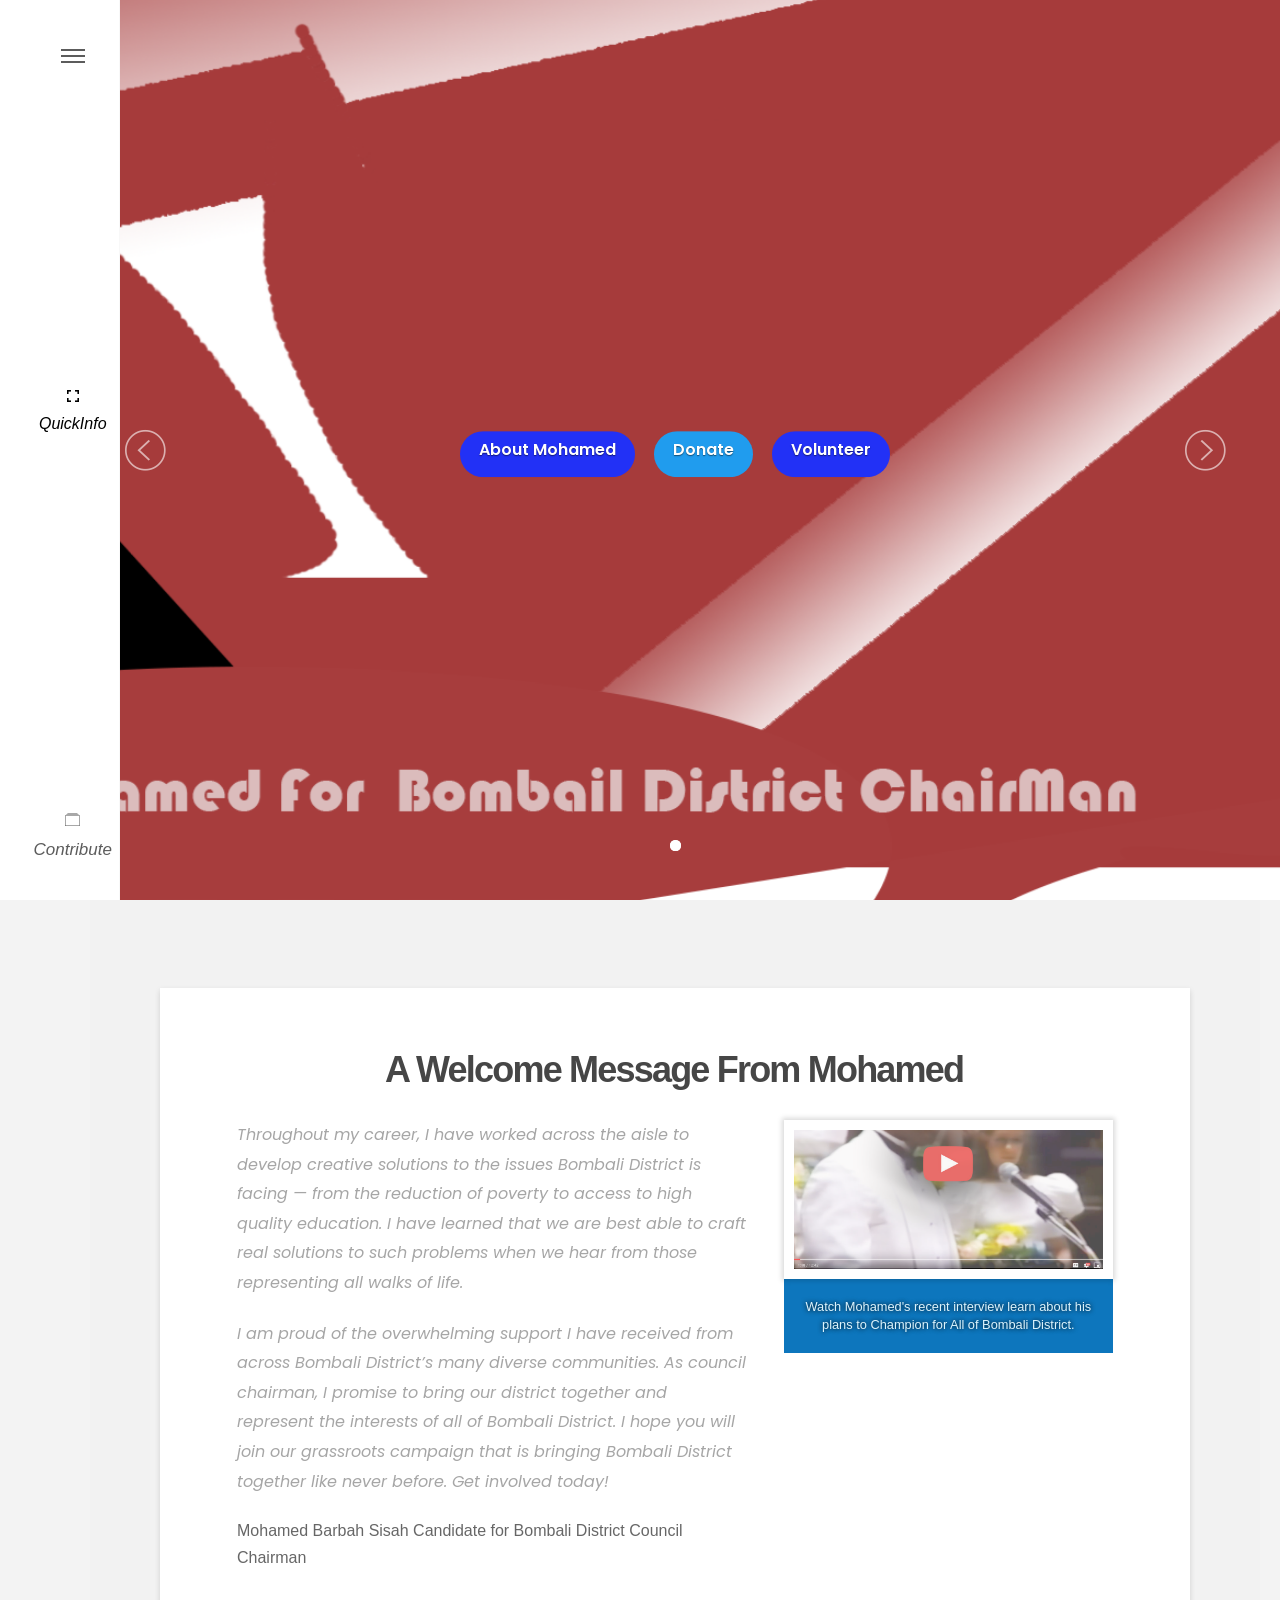
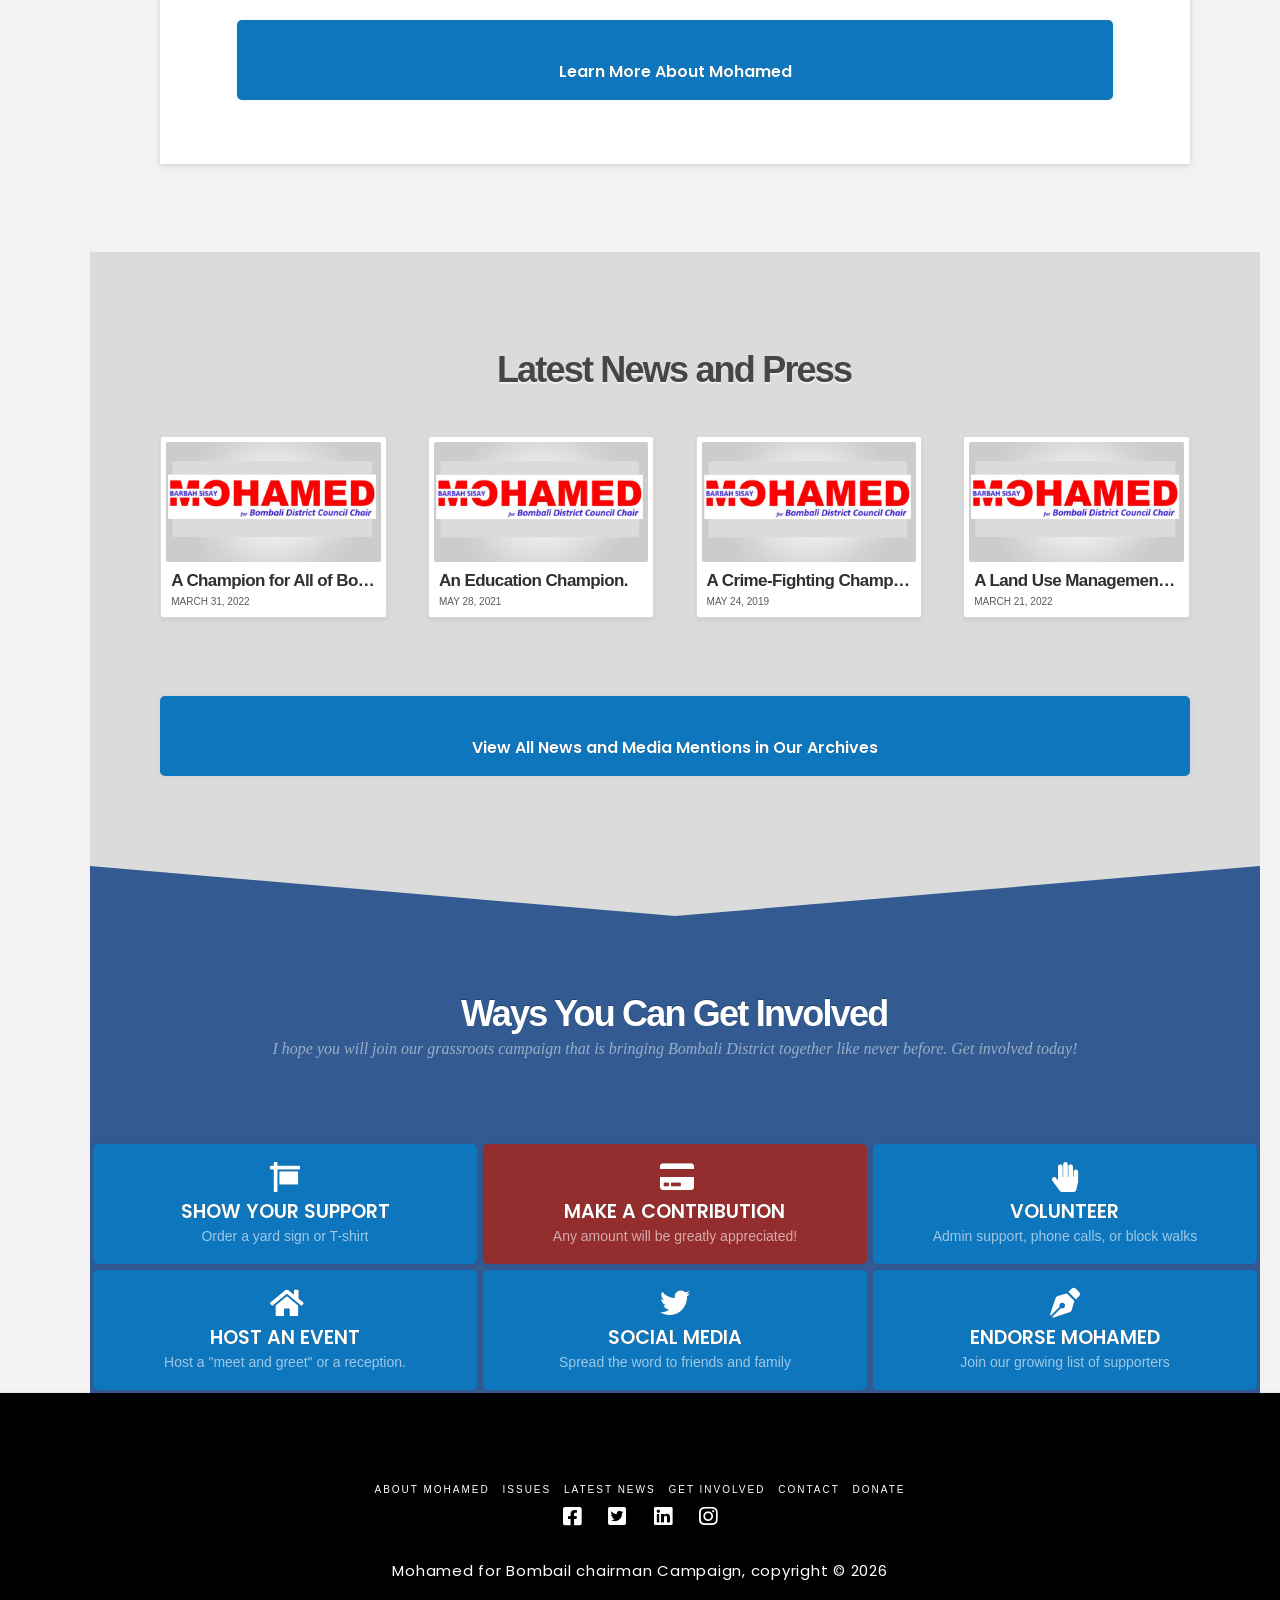
==== index.html @ 6a146747 "first commit" ====
<!DOCTYPE html>
<html lang="en" class="no-js no-svg">
  <head>
    <meta charset="UTF-8">
    <meta http-equiv="X-UA-Compatible" content="IE=edge">
    <meta name="viewport" content="width=device-width, initial-scale=1">
    <meta name="author" content="Jozoor">
    <meta name="description" content="Joo - Niche Multi-Purpose HTML Template">
    <meta name="keywords" content="creative, niche, responsive, html5, css3, multipurpose, all in one, html, template">
    <title>Mohamed | forChairMan</title>
    <link rel="stylesheet" href="./assets/css/vendor.min.css?v=1557270773204">
    <link rel="stylesheet" href="./assets/css/styles.min.css?v=1557270773204">
    <link rel="stylesheet" href="./assets/css/custom.css?v=1557270773204">
    <link href="https://fonts.googleapis.com/css?family=Poppins:300,400,500,600&v=1557270591948" rel="stylesheet">
    <link rel='stylesheet' id='x-stack-css'  href='pro/framework/dist/css/site/stacks/integrity-light58e0.css?ver=5.1.4' type='text/css' media='all' />
    <!-- cdn icon fonts
			<link rel="stylesheet" href="https://use.fontawesome.com/releases/v5.0.9/css/all.css?v=1557270591948" crossorigin="anonymous">
			<link rel="stylesheet" href="https://cdnjs.cloudflare.com/ajax/libs/simple-line-icons/2.4.1/css/simple-line-icons.css?v=1557270591948">
			<link href="http://code.ionicframework.com/ionicons/2.0.1/css/ionicons.min.css?v=1557270591948" rel="stylesheet">
		-->
    <link rel="apple-touch-icon" sizes="57x57" href="./assets/images/favicons/apple-touch-icon-57x57.png">
    <link rel="apple-touch-icon" sizes="60x60" href="./assets/images/favicons/apple-touch-icon-60x60.png">
    <link rel="apple-touch-icon" sizes="72x72" href="./assets/images/favicons/apple-touch-icon-72x72.png">
    <link rel="apple-touch-icon" sizes="76x76" href="./assets/images/favicons/apple-touch-icon-76x76.png">
    <link rel="apple-touch-icon" sizes="114x114" href="./assets/images/favicons/apple-touch-icon-114x114.png">
    <link rel="apple-touch-icon" sizes="120x120" href="./assets/images/favicons/apple-touch-icon-120x120.png">
    <link rel="apple-touch-icon" sizes="144x144" href="./assets/images/favicons/apple-touch-icon-144x144.png">
    <link rel="apple-touch-icon" sizes="152x152" href="./assets/images/favicons/apple-touch-icon-152x152.png">
    <link rel="apple-touch-icon" sizes="180x180" href="./assets/images/favicons/apple-touch-icon-180x180.png">
    <meta name="apple-mobile-web-app-capable" content="yes">
    <meta name="apple-mobile-web-app-status-bar-style" content="black-translucent">
    <meta name="apple-mobile-web-app-title" content="Joo Template">
    <link rel="icon" type="image/png" sizes="32x32" href="./assets/images/favicons/favicon-32x32.png">
    <link rel="icon" type="image/png" sizes="16x16" href="./assets/images/favicons/favicon-16x16.png">
    <link rel="shortcut icon" href="./assets/images/favicons/favicon.ico"> </head>
  <body class="active-pageloader creative header-sticky hide-on-scroll header-side-navigation side-left side-mini side-mini-logo-center footer-widgets footer-background dark-color widgets-6 submenu-show-arrow-right menu-is-capitalized submenu-is-capitalized logo-text-is-capitalized page-header-side-navigation">




<style id='cs-inline-css' type='text/css'> a,h1 a:hover,h2 a:hover,h3 a:hover,h4 a:hover,h5 a:hover,h6 a:hover,.x-breadcrumb-wrap a:hover,.widget ul li a:hover,.widget ol li a:hover,.widget.widget_text ul li a,.widget.widget_text ol li a,.widget_nav_menu .current-menu-item > a,.x-accordion-heading .x-accordion-toggle:hover,.x-comment-author a:hover,.x-comment-time:hover,.x-recent-posts a:hover .h-recent-posts{color:rgb(13,118,189);}a:hover,.widget.widget_text ul li a:hover,.widget.widget_text ol li a:hover,.x-twitter-widget ul li a:hover{color:rgb(12,96,154);}.rev_slider_wrapper,a.x-img-thumbnail:hover,.x-slider-container.below,.page-template-template-blank-3-php .x-slider-container.above,.page-template-template-blank-6-php .x-slider-container.above{border-color:rgb(13,118,189);}.entry-thumb:before,.x-pagination span.current,.woocommerce-pagination span[aria-current],.flex-direction-nav a,.flex-control-nav a:hover,.flex-control-nav a.flex-active,.mejs-time-current,.x-dropcap,.x-skill-bar .bar,.x-pricing-column.featured h2,.h-comments-title small,.x-entry-share .x-share:hover,.x-highlight,.x-recent-posts .x-recent-posts-img:after{background-color:rgb(13,118,189);}.x-nav-tabs > .active > a,.x-nav-tabs > .active > a:hover{box-shadow:inset 0 3px 0 0 rgb(13,118,189);}.x-main{width:calc(72% - 2.463055%);}.x-sidebar{width:calc(100% - 2.463055% - 72%);}.x-comment-author,.x-comment-time,.comment-form-author label,.comment-form-email label,.comment-form-url label,.comment-form-rating label,.comment-form-comment label,.widget_calendar #wp-calendar caption,.widget.widget_rss li .rsswidget{font-family:Helvetica,Arial,sans-serif;font-weight:700;}.p-landmark-sub,.p-meta,input,button,select,textarea{font-family:Helvetica,Arial,sans-serif;}.widget ul li a,.widget ol li a,.x-comment-time{color:hsl(0,0%,35%);}.widget_text ol li a,.widget_text ul li a{color:rgb(13,118,189);}.widget_text ol li a:hover,.widget_text ul li a:hover{color:rgb(12,96,154);}.comment-form-author label,.comment-form-email label,.comment-form-url label,.comment-form-rating label,.comment-form-comment label,.widget_calendar #wp-calendar th,.p-landmark-sub strong,.widget_tag_cloud .tagcloud a:hover,.widget_tag_cloud .tagcloud a:active,.entry-footer a:hover,.entry-footer a:active,.x-breadcrumbs .current,.x-comment-author,.x-comment-author a{color:hsl(0,0%,19%);}.widget_calendar #wp-calendar th{border-color:hsl(0,0%,19%);}.h-feature-headline span i{background-color:hsl(0,0%,19%);}@media (max-width:978.98px){}html{font-size:14px;}@media (min-width:480px){html{font-size:14px;}}@media (min-width:767px){html{font-size:14px;}}@media (min-width:979px){html{font-size:16px;}}@media (min-width:1200px){html{font-size:16px;}}body{font-style:normal;font-weight:400;color:hsl(0,0%,35%);background-color:#f3f3f3;}.w-b{font-weight:400 !important;}h1,h2,h3,h4,h5,h6,.h1,.h2,.h3,.h4,.h5,.h6{font-family:Helvetica,Arial,sans-serif;font-style:normal;font-weight:700;}h1,.h1{letter-spacing:-0.035em;}h2,.h2{letter-spacing:-0.035em;}h3,.h3{letter-spacing:-0.035em;}h4,.h4{letter-spacing:-0.035em;}h5,.h5{letter-spacing:-0.035em;}h6,.h6{letter-spacing:-0.035em;}.w-h{font-weight:700 !important;}.x-container.width{width:88%;}.x-container.max{max-width:1200px;}.x-bar-content.x-container.width{flex-basis:88%;}.x-main.full{float:none;display:block;width:auto;}@media (max-width:978.98px){.x-main.full,.x-main.left,.x-main.right,.x-sidebar.left,.x-sidebar.right{float:none;display:block;width:auto !important;}}.entry-header,.entry-content{font-size:1rem;}body,input,button,select,textarea{font-family:Helvetica,Arial,sans-serif;}h1,h2,h3,h4,h5,h6,.h1,.h2,.h3,.h4,.h5,.h6,h1 a,h2 a,h3 a,h4 a,h5 a,h6 a,.h1 a,.h2 a,.h3 a,.h4 a,.h5 a,.h6 a,blockquote{color:hsl(0,0%,19%);}.cfc-h-tx{color:hsl(0,0%,19%) !important;}.cfc-h-bd{border-color:hsl(0,0%,19%) !important;}.cfc-h-bg{background-color:hsl(0,0%,19%) !important;}.cfc-b-tx{color:hsl(0,0%,35%) !important;}.cfc-b-bd{border-color:hsl(0,0%,35%) !important;}.cfc-b-bg{background-color:hsl(0,0%,35%) !important;}.x-btn,.button,[type="submit"]{color:#ffffff;border-color:hsl(204,85%,42%);background-color:rgb(15,119,189);text-shadow:0 0.075em 0.075em rgba(0,0,0,0.5);border-radius:0.25em;}.x-btn:hover,.button:hover,[type="submit"]:hover{color:#ffffff;border-color:rgb(205,44,44);background-color:rgb(205,44,44);text-shadow:0 0.075em 0.075em rgba(0,0,0,0.5);}.x-btn.x-btn-real,.x-btn.x-btn-real:hover{margin-bottom:0.25em;text-shadow:0 0.075em 0.075em rgba(0,0,0,0.65);}.x-btn.x-btn-real{box-shadow:0 0.25em 0 0 #a71000,0 4px 9px rgba(0,0,0,0.75);}.x-btn.x-btn-real:hover{box-shadow:0 0.25em 0 0 #a71000,0 4px 9px rgba(0,0,0,0.75);}.x-btn.x-btn-flat,.x-btn.x-btn-flat:hover{margin-bottom:0;text-shadow:0 0.075em 0.075em rgba(0,0,0,0.65);box-shadow:none;}.x-btn.x-btn-transparent,.x-btn.x-btn-transparent:hover{margin-bottom:0;border-width:3px;text-shadow:none;text-transform:uppercase;background-color:transparent;box-shadow:none;}body .gform_wrapper .gfield_required{color:rgb(13,118,189);}body .gform_wrapper h2.gsection_title,body .gform_wrapper h3.gform_title,body .gform_wrapper .top_label .gfield_label,body .gform_wrapper .left_label .gfield_label,body .gform_wrapper .right_label .gfield_label{font-weight:700;}body .gform_wrapper h2.gsection_title{letter-spacing:-0.035emem !important;}body .gform_wrapper h3.gform_title{letter-spacing:-0.035emem !important;}body .gform_wrapper .top_label .gfield_label,body .gform_wrapper .left_label .gfield_label,body .gform_wrapper .right_label .gfield_label{color:hsl(0,0%,19%);}body .gform_wrapper .validation_message{font-weight:400;} @font-face{font-family:'FontAwesomePro';font-style:normal;font-weight:900;font-display:block;src:url('pro/cornerstone/assets/fonts/fa-solid-900.woff2') format('woff2'),url('pro/cornerstone/assets/fonts/fa-solid-900.woff') format('woff'),url('pro/cornerstone/assets/fonts/fa-solid-900.ttf') format('truetype');}[data-x-fa-pro-icon]{font-family:"FontAwesomePro" !important;}[data-x-fa-pro-icon]:before{content:attr(data-x-fa-pro-icon);}[data-x-icon],[data-x-icon-o],[data-x-icon-l],[data-x-icon-s],[data-x-icon-b],[data-x-fa-pro-icon],[class*="cs-fa-"]{display:inline-block;font-style:normal;font-weight:400;text-decoration:inherit;text-rendering:auto;-webkit-font-smoothing:antialiased;-moz-osx-font-smoothing:grayscale;}[data-x-icon].left,[data-x-icon-o].left,[data-x-icon-l].left,[data-x-icon-s].left,[data-x-icon-b].left,[data-x-fa-pro-icon].left,[class*="cs-fa-"].left{margin-right:0.5em;}[data-x-icon].right,[data-x-icon-o].right,[data-x-icon-l].right,[data-x-icon-s].right,[data-x-icon-b].right,[data-x-fa-pro-icon].right,[class*="cs-fa-"].right{margin-left:0.5em;}[data-x-icon]:before,[data-x-icon-o]:before,[data-x-icon-l]:before,[data-x-icon-s]:before,[data-x-icon-b]:before,[data-x-fa-pro-icon]:before,[class*="cs-fa-"]:before{line-height:1;}@font-face{font-family:'FontAwesome';font-style:normal;font-weight:900;font-display:block;src:url('pro/cornerstone/assets/fonts/fa-solid-900.woff2') format('woff2'),url('pro/cornerstone/assets/fonts/fa-solid-900.woff') format('woff'),url('pro/cornerstone/assets/fonts/fa-solid-900.ttf') format('truetype');}[data-x-icon],[data-x-icon-s],[data-x-icon][class*="cs-fa-"]{font-family:"FontAwesome" !important;font-weight:900;}[data-x-icon]:before,[data-x-icon][class*="cs-fa-"]:before{content:attr(data-x-icon);}[data-x-icon-s]:before{content:attr(data-x-icon-s);}@font-face{font-family:'FontAwesomeRegular';font-style:normal;font-weight:400;font-display:block;src:url('pro/cornerstone/assets/fonts/fa-regular-400.woff2') format('woff2'),url('pro/cornerstone/assets/fonts/fa-regular-400.woff') format('woff'),url('pro/cornerstone/assets/fonts/fa-regular-400.ttf') format('truetype');}@font-face{font-family:'FontAwesomePro';font-style:normal;font-weight:400;font-display:block;src:url('pro/cornerstone/assets/fonts/fa-regular-400.woff2') format('woff2'),url('pro/cornerstone/assets/fonts/fa-regular-400.woff') format('woff'),url('pro/cornerstone/assets/fonts/fa-regular-400.ttf') format('truetype');}[data-x-icon-o]{font-family:"FontAwesomeRegular" !important;}[data-x-icon-o]:before{content:attr(data-x-icon-o);}@font-face{font-family:'FontAwesomeLight';font-style:normal;font-weight:300;font-display:block;src:url('pro/cornerstone/assets/fonts/fa-light-300.woff2') format('woff2'),url('pro/cornerstone/assets/fonts/fa-light-300.woff') format('woff'),url('pro/cornerstone/assets/fonts/fa-light-300.ttf') format('truetype');}@font-face{font-family:'FontAwesomePro';font-style:normal;font-weight:300;font-display:block;src:url('pro/cornerstone/assets/fonts/fa-light-300.woff2') format('woff2'),url('pro/cornerstone/assets/fonts/fa-light-300.woff') format('woff'),url('pro/cornerstone/assets/fonts/fa-light-300.ttf') format('truetype');}[data-x-icon-l]{font-family:"FontAwesomeLight" !important;font-weight:300;}[data-x-icon-l]:before{content:attr(data-x-icon-l);}@font-face{font-family:'FontAwesomeBrands';font-style:normal;font-weight:normal;font-display:block;src:url('pro/cornerstone/assets/fonts/fa-brands-400.woff2') format('woff2'),url('pro/cornerstone/assets/fonts/fa-brands-400.woff') format('woff'),url('pro/cornerstone/assets/fonts/fa-brands-400.ttf') format('truetype');}[data-x-icon-b]{font-family:"FontAwesomeBrands" !important;}[data-x-icon-b]:before{content:attr(data-x-icon-b);} .m9-0.x-bar{width:calc(100% - (0px * 2));margin-top:0px;margin-left:0px;margin-right:0px;height:10px;font-size:16px;background-color:hsla(334,100%,50%,0);}.m9-0 .x-bar-content{justify-content:flex-start;height:10px;}.m9-0.x-bar-space{font-size:16px;height:10px;}.m9-1.x-bar{border:0;}.m9-1 .x-bar-content{align-items:center;flex-grow:0;flex-shrink:1;flex-basis:100%;}.m9-2.x-bar{z-index:9999;}.m9-2 .x-bar-content{flex-direction:row;}.m9-3.x-bar-outer-spacers:after,.m9-3.x-bar-outer-spacers:before{flex-basis:0px;width:0px!important;height:0px;}.m9-4.x-bar{height:60px;font-size:1em;background-color:hsl(207,24%,14%);}.m9-4 .x-bar-content{height:60px;}.m9-4.x-bar-outer-spacers:after,.m9-4.x-bar-outer-spacers:before{flex-basis:0.5em;width:0.5em!important;height:0.5em;}.m9-4.x-bar-space{font-size:1em;height:60px;}.m9-5 .x-bar-content{justify-content:space-between;}.m9-6.x-bar{width:100px;font-size:1rem;background-color:hsla(207,24%,14%,0.97);box-shadow:0em 0.15em 2em rgba(0,0,0,0.15);z-index:9992;}.m9-6 .x-bar-content{flex-direction:column;width:100px;}.m9-6.x-bar-space{font-size:1rem;width:100px;flex-basis:100px;}.m9-7.x-bar-container{flex-direction:row;}.m9-8.x-bar-container{justify-content:flex-start;}.m9-9.x-bar-container{align-items:center;border:0;font-size:1em;z-index:1;}.m9-a.x-bar-container{flex-grow:0;flex-basis:auto;}.m9-b.x-bar-container{flex-shrink:1;}.m9-d.x-bar-container{flex-grow:1;flex-basis:0%;}.m9-e.x-bar-container{flex-shrink:0;}.m9-f.x-bar-container{padding-top:0em;padding-right:0em;padding-bottom:0em;padding-left:10px;}.m9-g.x-bar-container{justify-content:center;}.m9-h.x-bar-container{justify-content:flex-end;padding-top:0px;padding-left:0px;}.m9-i.x-bar-container{padding-right:10px;padding-bottom:0px;}.m9-j.x-bar-container{flex-direction:column;}.m9-k.x-bar-container{padding-right:0px;padding-bottom:20px;}.m9-l.x-anchor {width:40px;height:40px;margin-top:60px;margin-left:-70px;}.m9-l.x-anchor .x-anchor-text-primary {font-size:0.85em;letter-spacing:0.05em;margin-right:calc(0.05em * -1);color:hsl(204,42%,46%);}.m9-m.x-anchor {margin-right:0px;}.m9-n.x-anchor {margin-bottom:0px;}.m9-o.x-anchor {border:0;}.m9-o.x-anchor .x-anchor-content {justify-content:center;align-items:center;}.m9-p.x-anchor {font-size:1em;}.m9-q.x-anchor {background-color:hsla(0,0%,100%,0);}.m9-q.x-anchor .x-graphic-icon {border:0;background-color:transparent;}.m9-r.x-anchor .x-anchor-content {flex-direction:column;}.m9-r.x-anchor .x-graphic-icon {color:rgb(47,94,126);}.m9-s.x-anchor .x-graphic-icon {width:1em;height:1em;line-height:1em;}.m9-t.x-anchor .x-graphic-icon {font-size:1.5em;}.m9-u.x-anchor .x-anchor-text-primary {font-family:Helvetica,Arial,sans-serif;font-style:normal;font-weight:400;line-height:1;}.m9-v.x-anchor:hover .x-anchor-text-primary,.m9-v.x-anchor[class*="active"] .x-anchor-text-primary,[data-x-effect-provider*="colors"]:hover .m9-v.x-anchor .x-anchor-text-primary {color:hsl(0,0%,100%);}.m9-w.x-anchor:hover .x-graphic-icon,.m9-w.x-anchor[class*="active"] .x-graphic-icon,[data-x-effect-provider*="colors"]:hover .m9-w.x-anchor .x-graphic-icon {color:hsl(0,0%,100%);}.m9-x.x-anchor {width:320px;}.m9-x.x-anchor .x-anchor-text {margin-right:auto;}.m9-z.x-anchor {font-size:1rem;}.m9-10.x-anchor {background-color:rgb(30,43,55);}.m9-10.x-anchor .x-anchor-content {padding-top:30px;padding-bottom:30px;}.m9-10.x-anchor:hover,.m9-10.x-anchor[class*="active"],[data-x-effect-provider*="colors"]:hover .m9-10.x-anchor {background-color:transparent;}.m9-10.x-anchor .x-anchor-text-primary {font-size:1.4em;}.m9-10.x-anchor .x-anchor-sub-indicator {margin-top:0px;}.m9-10 > .is-secondary {color:hsl(213,64%,68%);}.m9-11.x-anchor .x-anchor-content {flex-direction:row;}.m9-12.x-anchor .x-anchor-content {padding-right:20px;}.m9-13.x-anchor .x-anchor-content {padding-left:40px;}.m9-14.x-anchor .x-anchor-text {margin-top:0px;}.m9-15.x-anchor .x-anchor-text {margin-bottom:0px;margin-left:0px;}.m9-16.x-anchor .x-anchor-text-primary {text-shadow:0px -1px 0px rgb(0,0,0);color:rgb(121,147,169);}.m9-16.x-anchor .x-anchor-sub-indicator {margin-right:5px;margin-bottom:5px;margin-left:5px;font-size:1.5em;color:rgb(13,118,189);}.m9-16.x-anchor:hover .x-anchor-sub-indicator,.m9-16.x-anchor[class*="active"] .x-anchor-sub-indicator,[data-x-effect-provider*="colors"]:hover .m9-16.x-anchor .x-anchor-sub-indicator {color:hsl(0,0%,100%);}.m9-16 > .is-primary {width:100%;height:100%;color:rgb(13,117,189);transform-origin:0% 50%;}.m9-16 > .is-secondary {width:4px;height:100%;transform-origin:0% 50%;}.m9-17.x-anchor {min-width:320px;}.m9-18.x-anchor {background-color:rgb(44,56,68);}.m9-18.x-anchor .x-anchor-content {padding-top:1.5em;padding-right:1.2em;padding-bottom:1.5em;padding-left:2.5em;}.m9-18.x-anchor:hover,.m9-18.x-anchor[class*="active"],[data-x-effect-provider*="colors"]:hover .m9-18.x-anchor {background-color:rgb(38,48,59);}.m9-18.x-anchor .x-anchor-text-primary {color:hsl(204,61%,70%);}.m9-19.x-anchor .x-anchor-text-primary {font-size:1.2em;}.m9-1a.x-anchor .x-graphic-icon {font-size:2em;color:rgb(65,99,139);}.m9-1b.x-anchor {margin-top:0px;}.m9-1c.x-anchor {margin-left:-60px;}.m9-1c.x-anchor .x-anchor-content {padding-top:20px;padding-bottom:20px;}.m9-1c.x-anchor .x-anchor-text {margin-left:5px;}.m9-1d.x-anchor {background-color:transparent;}.m9-1d.x-anchor .x-anchor-content {padding-left:20px;}.m9-1d.x-anchor .x-anchor-text {margin-top:5px;margin-bottom:5px;}.m9-1d.x-anchor .x-anchor-sub-indicator {margin-top:5px;}.m9-1d > .is-secondary {color:rgb(121,168,226);}.m9-1e.x-anchor:hover .x-anchor-text-primary,.m9-1e.x-anchor[class*="active"] .x-anchor-text-primary,[data-x-effect-provider*="colors"]:hover .m9-1e.x-anchor .x-anchor-text-primary {color:rgb(255,255,255);}.m9-1f.x-anchor {max-width:320px;margin-right:auto;background-color:rgb(38,48,59);}.m9-1f.x-anchor .x-anchor-text {margin-bottom:8px;}.m9-1f.x-anchor .x-anchor-text-primary {color:rgb(132,188,225);}.m9-1g.x-anchor .x-anchor-content {padding-top:0px;padding-right:5px;padding-bottom:0px;padding-left:5px;}.m9-1g.x-anchor .x-anchor-text {margin-top:-3px;margin-right:0px;}.m9-1g.x-anchor .x-anchor-text-primary {text-shadow:0px -0.5px 0px rgba(0,0,0,0.71);}.m9-1g.x-anchor:hover .x-anchor-text-primary,.m9-1g.x-anchor[class*="active"] .x-anchor-text-primary,[data-x-effect-provider*="colors"]:hover .m9-1g.x-anchor .x-anchor-text-primary {text-shadow:0px -0.5px 0px rgba(0,0,0,0.7);}.m9-1g.x-anchor .x-graphic-icon {font-size:1.6em;width:1.6em;height:1.6em;line-height:1.6em;text-shadow:0px -0.5px 0px rgba(0,0,0,0.7);}.m9-1g.x-anchor:hover .x-graphic-icon,.m9-1g.x-anchor[class*="active"] .x-graphic-icon,[data-x-effect-provider*="colors"]:hover .m9-1g.x-anchor .x-graphic-icon {color:rgb(255,255,255);}.m9-1h.x-anchor .x-anchor-text-primary {font-size:0.6em;color:rgb(95,146,180);}.m9-1i.x-anchor {margin-bottom:10px;margin-left:0px;}.m9-1i.x-anchor .x-anchor-content {flex-wrap:wrap;align-content:center;padding-top:0em;padding-right:0.5em;padding-bottom:0em;padding-left:0.5em;}.m9-1i.x-anchor .x-anchor-text-primary {letter-spacing:0.1em;margin-right:calc(0.1em * -1);text-align:center;text-shadow:0px -0.5px 0px rgba(0,0,0,0.75);}.m9-1i.x-anchor .x-graphic-icon {width:1.5em;height:1.5em;line-height:1.5em;text-shadow:0px -0.5px 0px rgba(0,0,0,0.75);}.m9-1j{font-size:1rem;}.m9-1j .x-off-canvas-close{width:calc(1em * 1.5);height:calc(1em * 1.5);font-size:3em;color:rgb(71,169,235);}.m9-1j .x-off-canvas-content{max-width:320px;padding-top:calc(3em * 1.5);padding-right:calc(3em * 1.5);padding-bottom:calc(3em * 1.5);padding-left:calc(3em * 1.5);background-color:rgb(30,43,55);}.m9-1k{transition-duration:500ms;}.m9-1k .x-off-canvas-bg{background-color:rgba(13,120,191,0.9);transition-duration:500ms;transition-timing-function:cubic-bezier(0.400,0.000,0.200,1.000);}.m9-1k .x-off-canvas-close{transition-duration:0.3s,500ms,500ms;transition-timing-function:ease-in-out,cubic-bezier(0.400,0.000,0.200,1.000),cubic-bezier(0.400,0.000,0.200,1.000);}.m9-1k .x-off-canvas-content{border:0;box-shadow:0em 0em 2em 0em rgba(0,0,0,0.25);transition-duration:500ms;transition-timing-function:cubic-bezier(0.400,0.000,0.200,1.000);}.m9-1l .x-off-canvas-close:focus,.m9-1l .x-off-canvas-close:hover{color:hsl(0,0%,100%);}.m9-1m .x-off-canvas-close:focus,.m9-1m .x-off-canvas-close:hover{color:rgb(255,255,255);}.m9-1n{font-size:16px;}.m9-1n .x-off-canvas-close{width:calc(1em * 2);height:calc(1em * 2);font-size:1.5em;color:rgba(0,0,0,0.5);}.m9-1n .x-off-canvas-close:focus,.m9-1n .x-off-canvas-close:hover{color:rgba(0,0,0,1);}.m9-1n .x-off-canvas-content{max-width:480px;padding-top:calc(1.5em * 2);padding-right:calc(1.5em * 2);padding-bottom:calc(1.5em * 2);padding-left:calc(1.5em * 2);background-color:#ffffff;}.m9-1o{font-size:1rem;}.m9-1p [data-x-toggle-collapse]{transition-duration:300ms;transition-timing-function:cubic-bezier(0.400,0.000,0.200,1.000);}.m9-1q{margin-top:0;margin-right:auto;margin-bottom:0;margin-left:0;font-size:1em;}.m9-1r.x-image{font-size:1em;max-width:160px;border:0;padding-top:4px;padding-right:0px;padding-bottom:0px;padding-left:0px;background-color:transparent;} .ms-0.x-section{margin-top:0px;margin-right:0px;margin-bottom:0px;margin-left:0px;border:0;z-index:1;}.ms-1.x-section{padding-top:0px;padding-right:0px;padding-bottom:0px;padding-left:0px;}.ms-2.x-section{padding-top:3em;padding-bottom:3em;background-color:rgb(242,242,242);}.ms-3.x-section{padding-right:0em;padding-left:0em;}.ms-4.x-section{padding-top:100px;padding-bottom:140px;background-color:rgb(219,219,219);}.ms-5.x-section{background-color:rgb(51,91,146);}.ms-6.x-container{margin-top:0em;}.ms-7.x-container{margin-right:auto;margin-left:auto;border:0;font-size:1em;z-index:1;}.ms-8.x-container{margin-bottom:0em;box-shadow:none;}.ms-a.x-container{margin-top:40px;margin-bottom:40px;padding-top:4em;padding-right:6vw;padding-bottom:4em;padding-left:6vw;background-color:hsl(0,0%,100%);box-shadow:0em 0.15em 0.35em 0em rgba(0,0,0,0.14);}.ms-b.x-container{margin-top:0px;}.ms-c.x-container{padding-top:5em;padding-right:0em;padding-bottom:5em;padding-left:0em;}.ms-d.x-column{border:0;box-shadow:none;z-index:1;}.ms-f.x-column{padding-top:0em;padding-right:0em;padding-bottom:3em;padding-left:0em;}.ms-g.x-column{padding-top:3px;padding-right:3px;padding-bottom:3px;padding-left:3px;}.ms-h.x-text{border:0;font-size:1rem;}.ms-h.x-text .x-text-content-text-primary{font-family:Helvetica,Arial,sans-serif;font-size:2.25em;font-style:normal;font-weight:700;line-height:1;letter-spacing:-0.05em;margin-right:calc(-0.05em * -1);text-align:center;text-transform:none;}.ms-i.x-text{padding-top:0em;padding-right:0em;padding-left:0em;}.ms-i.x-text .x-text-content-text-primary{color:rgb(70,70,70);}.ms-j.x-text{padding-bottom:2em;}.ms-j.x-text .x-text-content-text-primary{text-shadow:0px 2px 0px hsl(0,0%,100%);}.ms-k.x-text{padding-bottom:3em;}.ms-k.x-text .x-text-content-text-primary{text-shadow:0px 2px 0px rgb(239,239,239);}.ms-l.x-text .x-text-content-text-primary{color:rgb(255,255,255);text-shadow:0px -1px 0px rgba(0,0,0,0.3);}.ms-l.x-text .x-text-content-text-subheadline{margin-top:0.4em;font-family:Georgia,Palatino,"Palatino Linotype",Times,"Times New Roman",serif;font-size:1em;font-style:italic;font-weight:400;line-height:1.4;letter-spacing:0em;text-align:center;text-transform:none;color:rgba(255,255,255,0.5);}.ms-m.x-text{border:0;font-family:Helvetica,Arial,sans-serif;font-style:normal;font-weight:400;letter-spacing:0em;text-transform:none;}.ms-m.x-text > :first-child{margin-top:0;}.ms-m.x-text > :last-child{margin-bottom:0;}.ms-n.x-text{font-size:1em;line-height:1.7;color:rgba(0,0,0,0.6);}.ms-o.x-text{padding-top:1.5em;padding-right:1.5em;padding-bottom:1.5em;padding-left:1.5em;font-size:0.8em;line-height:1.4;text-align:center;text-shadow:0px 0px 5px rgb(0,0,0);color:rgb(221,244,253);background-color:rgb(13,118,189);}.ms-p.x-anchor {width:100%;font-size:1em;}.ms-p.x-anchor .x-anchor-content {justify-content:center;align-items:center;}.ms-r.x-anchor {border-top-width:10px;border-right-width:10px;border-bottom-width:10px;border-left-width:10px;border-top-style:solid;border-right-style:solid;border-bottom-style:solid;border-left-style:solid;border-top-color:rgb(255,255,255);border-right-color:rgb(255,255,255);border-bottom-color:rgb(255,255,255);border-left-color:rgb(255,255,255);background-color:rgba(255,255,255,1);box-shadow:0px 0px 5px 2px rgba(0,0,0,0.15);}.ms-r.x-anchor .x-anchor-content {flex-direction:row;}.ms-r.x-anchor:hover,.ms-r.x-anchor[class*="active"],[data-x-effect-provider*="colors"]:hover .ms-r.x-anchor {box-shadow:0px 0px 5px 2px rgba(35,124,186,0.47);}.ms-r.x-anchor .x-graphic {margin-top:auto;margin-right:auto;margin-bottom:auto;margin-left:auto;}.ms-r.x-anchor .x-graphic-image {max-width:380px;}.ms-s.x-anchor {border:0;border-top-left-radius:5px;border-top-right-radius:5px;border-bottom-right-radius:5px;border-bottom-left-radius:5px;box-shadow:0px 0px 5px 1px rgba(0,0,0,0.05);}.ms-s.x-anchor .x-anchor-content {flex-direction:column;}.ms-s.x-anchor:hover,.ms-s.x-anchor[class*="active"],[data-x-effect-provider*="colors"]:hover .ms-s.x-anchor {box-shadow:0px 0px 5px 1px rgba(0,0,0,0);}.ms-s.x-anchor .x-anchor-text-primary {font-family:"Poppins",sans-serif;font-style:normal;font-weight:600;line-height:1;text-align:center;text-shadow:0px -0.5px 0px rgba(0,0,0,0.7);color:rgb(255,255,255);}.ms-s.x-anchor .x-graphic {margin-top:0px;margin-right:0px;}.ms-s.x-anchor .x-graphic-icon {border:0;text-shadow:0px -0.5px 0px rgba(0,0,0,0.4);color:rgb(255,255,255);background-color:transparent;}.ms-t.x-anchor {background-color:rgb(13,118,189);}.ms-u.x-anchor .x-anchor-content {padding-top:1.25em;padding-right:1.25em;padding-bottom:1.25em;padding-left:1.25em;}.ms-u.x-anchor:hover,.ms-u.x-anchor[class*="active"],[data-x-effect-provider*="colors"]:hover .ms-u.x-anchor {background-color:rgb(11,95,153);}.ms-u.x-anchor .x-anchor-text-primary {font-size:1em;}.ms-u.x-anchor .x-graphic {margin-bottom:-1px;margin-left:15px;}.ms-u.x-anchor .x-graphic-icon {font-size:1.25em;width:1.25em;height:1.25em;line-height:1.25em;}.ms-v.x-anchor {margin-top:1em;margin-right:0em;margin-bottom:0em;margin-left:0em;}.ms-w.x-anchor {min-height:120px;}.ms-w.x-anchor .x-anchor-content {padding-top:1em;padding-right:1em;padding-bottom:1em;padding-left:1em;}.ms-w.x-anchor .x-anchor-text-primary {font-size:1.2em;text-transform:uppercase;}.ms-w.x-anchor .x-anchor-text-secondary {margin-top:7px;font-family:Helvetica,Arial,sans-serif;font-size:0.875em;font-style:normal;font-weight:400;line-height:1.2;text-align:center;color:rgba(255,255,255,0.6);}.ms-w.x-anchor .x-graphic {margin-bottom:10px;margin-left:0px;}.ms-w.x-anchor .x-graphic-icon {font-size:30px;width:30px;height:30px;line-height:30px;}.ms-x.x-anchor:hover,.ms-x.x-anchor[class*="active"],[data-x-effect-provider*="colors"]:hover .ms-x.x-anchor {background-color:rgb(8,88,142);}.ms-y.x-anchor {background-color:rgb(148,46,46);}.ms-y.x-anchor:hover,.ms-y.x-anchor[class*="active"],[data-x-effect-provider*="colors"]:hover .ms-y.x-anchor {background-color:rgb(118,35,35);}.ms-y.x-anchor:hover .x-anchor-text-primary,.ms-y.x-anchor[class*="active"] .x-anchor-text-primary,[data-x-effect-provider*="colors"]:hover .ms-y.x-anchor .x-anchor-text-primary {color:rgb(255,252,201);}.ms-y.x-anchor:hover .x-graphic-icon,.ms-y.x-anchor[class*="active"] .x-graphic-icon,[data-x-effect-provider*="colors"]:hover .ms-y.x-anchor .x-graphic-icon {color:rgb(255,252,201);}.ms-z{font-size:1em;padding-top:0;padding-right:calc(1.5em * 2);padding-bottom:0;padding-left:calc(1.5em * 2);transition-duration:500ms,0s;transition-timing-function:cubic-bezier(0.400,0.000,0.200,1.000);}.ms-z:after,.ms-z:before{width:calc(1.5em * 2);height:calc(1.5em * 2);}.ms-z:not(.x-active){transition-delay:0s,500ms;}.ms-z .x-modal-bg{background-color:rgba(11,95,153,0.95);}.ms-z .x-modal-close{width:calc(1em * 2);height:calc(1em * 2);font-size:1.5em;color:rgba(255,255,255,0.5);}.ms-z .x-modal-close:focus,.ms-z .x-modal-close:hover{color:#ffffff;}.ms-z .x-modal-content{max-width:960px;border:0;background-color:#ffffff;box-shadow:0em 0.15em 2em 0em rgba(0,0,0,0.25);transition-duration:500ms;transition-timing-function:cubic-bezier(0.400,0.000,0.200,1.000);} .widget{text-shadow:none;}.widget.widget_recent_entries li a{font-family:Helvetica,Arial,sans-serif;font-size:16px;}.widget ul li a,.widget ol li a{border-bottom:none;}.x-colophon{position:relative;border-top:0px solid #d4d4d4;background-color:#161d23;box-shadow:0 -0.125em 0.25em 0 rgba(0,0,0,0.075);}.x-colophon.bottom{padding:10px 0;font-size:10px;text-align:center;color:#7a7a7a;}.x-colophon.bottom a:hover{color:#00ba55;}@media (max-width:767px){.el20.x-menu,.el21.x-menu,.el31.x-menu{flex-direction:column;}.post-5075 .el19.x-container.width,.post-5167 .el19.x-container.width,.post-5184 .el19.x-container.width{width:100%;}}.x-btn,.button,[type="submit"]{padding:0.5em 1.125em 0.5em !important;}.x-btn.green{color:#ffffff;border-color:#358855;background-color:#00ba55;}.x-btn.green:hover{color:#ffffff;border-color:#2b7046;background-color:#207a45;}.um-col-alt .um-center .um-button{min-width:200px !important;}.blue-gradient-bg{background:linear-gradient(90deg,rgb(26,214,253) 0%,rgb(29,98,240) 100%);background-image:linear-gradient(90deg,rgb(26,214,253) 0%,rgb(29,98,240) 100%);}body .gform_wrapper .top_label li.gfield.gf_left_half,body .gform_wrapper .top_label li.gfield.gf_right_half,body .gform_wrapper .top_label li.gfield.gf_left_third,body .gform_wrapper .top_label li.gfield.gf_middle_third,body .gform_wrapper .top_label li.gfield.gf_right_third{float:none;}body .gform_wrapper .top_label .gfield,body .gform_wrapper .top_label li.gsection.gf_scroll_text{margin-bottom:0 !important;}body .gform_wrapper .gform_body .gform_fields .gfield .gfield_label{font-weight:700;color:#58a8d2;}body .gform_wrapper .description_above .gfield_description{padding:0 !important;}body .gform_wrapper .description,body .gform_wrapper .gfield_description,body .gform_wrapper .gsection_description,body .gform_wrapper .instruction,{margin:0 0 0 1px !important;font-size:72%;letter-spacing:0.03em;line-height:1.2em;}body .gform_wrapper .ginput_complex label,body .gform_wrapper .field_sublabel_above .ginput_complex.ginput_container label{margin-top:10px !important;font-size:72% !important;letter-spacing:0.03em !important;line-height:1.2em;}body .gform_wrapper .gfield_checkbox li input,body .gform_wrapper .gfield_checkbox li input[type=checkbox],body .gform_wrapper .gfield_radio li input[type=radio]{vertical-align:top;}body .gform_wrapper.gf_browser_chrome .gfield_checkbox li input,body .gform_wrapper.gf_browser_chrome .gfield_checkbox li input[type=checkbox],body .gform_wrapper.gf_browser_chrome .gfield_radio li input[type=radio]{margin-top:3px;}body .gform_wrapper .top_label div.ginput_container{margin-top:2px;}body .gform_wrapper .top_label div.ginput_container.ginput_container_total{margin:-1em 0 -0.25em 0;}body .gform_wrapper span.ginput_total{font-size:3em;letter-spacing:-0.03em;font-weight:700;color:#00ba55;}@media only screen and (max-width:480px){body .gform_wrapper .gform_body .gform_fields .gsection .gsection_title{font-size:1.6em !important;}body .gform_wrapper .gform_body .gform_fields .gfield .gfield_label{font-size:1.2em !important;}body .gform_wrapper .gform_body .gform_fields .gfield input[type=text]{font-size:1.4em !important;}body .gform_wrapper .ginput_complex label,body .gform_wrapper .field_sublabel_above .ginput_complex.ginput_container label,body .gform_wrapper .gfield_description{font-size:1em !important;margin-top:2px !important;}body .gform_wrapper.gf_browser_safari .gfield_checkbox li input,body .gform_wrapper.gf_browser_safari .gfield_checkbox li input[type=checkbox],body .gform_wrapper.gf_browser_safari .gfield_radio li input[type=radio]{margin-top:5px !important;}}.e9-3.x-off-canvas .x-off-canvas-content{padding-left:0;padding-right:0;}
</style>

<svg xmlns="http://www.w3.org/2000/svg" viewBox="0 0 0 0" width="0" height="0" focusable="false" role="none" style="visibility: hidden; position: absolute; left: -9999px; overflow: hidden;" ><defs><filter id="wp-duotone-dark-grayscale"><feColorMatrix color-interpolation-filters="sRGB" type="matrix" values=" .299 .587 .114 0 0 .299 .587 .114 0 0 .299 .587 .114 0 0 .299 .587 .114 0 0 " /><feComponentTransfer color-interpolation-filters="sRGB" ><feFuncR type="table" tableValues="0 0.498039215686" /><feFuncG type="table" tableValues="0 0.498039215686" /><feFuncB type="table" tableValues="0 0.498039215686" /><feFuncA type="table" tableValues="1 1" /></feComponentTransfer><feComposite in2="SourceGraphic" operator="in" /></filter></defs></svg><svg xmlns="http://www.w3.org/2000/svg" viewBox="0 0 0 0" width="0" height="0" focusable="false" role="none" style="visibility: hidden; position: absolute; left: -9999px; overflow: hidden;" ><defs><filter id="wp-duotone-grayscale"><feColorMatrix color-interpolation-filters="sRGB" type="matrix" values=" .299 .587 .114 0 0 .299 .587 .114 0 0 .299 .587 .114 0 0 .299 .587 .114 0 0 " /><feComponentTransfer color-interpolation-filters="sRGB" ><feFuncR type="table" tableValues="0 1" /><feFuncG type="table" tableValues="0 1" /><feFuncB type="table" tableValues="0 1" /><feFuncA type="table" tableValues="1 1" /></feComponentTransfer><feComposite in2="SourceGraphic" operator="in" /></filter></defs></svg><svg xmlns="http://www.w3.org/2000/svg" viewBox="0 0 0 0" width="0" height="0" focusable="false" role="none" style="visibility: hidden; position: absolute; left: -9999px; overflow: hidden;" ><defs><filter id="wp-duotone-purple-yellow"><feColorMatrix color-interpolation-filters="sRGB" type="matrix" values=" .299 .587 .114 0 0 .299 .587 .114 0 0 .299 .587 .114 0 0 .299 .587 .114 0 0 " /><feComponentTransfer color-interpolation-filters="sRGB" ><feFuncR type="table" tableValues="0.549019607843 0.988235294118" /><feFuncG type="table" tableValues="0 1" /><feFuncB type="table" tableValues="0.717647058824 0.254901960784" /><feFuncA type="table" tableValues="1 1" /></feComponentTransfer><feComposite in2="SourceGraphic" operator="in" /></filter></defs></svg><svg xmlns="http://www.w3.org/2000/svg" viewBox="0 0 0 0" width="0" height="0" focusable="false" role="none" style="visibility: hidden; position: absolute; left: -9999px; overflow: hidden;" ><defs><filter id="wp-duotone-blue-red"><feColorMatrix color-interpolation-filters="sRGB" type="matrix" values=" .299 .587 .114 0 0 .299 .587 .114 0 0 .299 .587 .114 0 0 .299 .587 .114 0 0 " /><feComponentTransfer color-interpolation-filters="sRGB" ><feFuncR type="table" tableValues="0 1" /><feFuncG type="table" tableValues="0 0.278431372549" /><feFuncB type="table" tableValues="0.592156862745 0.278431372549" /><feFuncA type="table" tableValues="1 1" /></feComponentTransfer><feComposite in2="SourceGraphic" operator="in" /></filter></defs></svg><svg xmlns="http://www.w3.org/2000/svg" viewBox="0 0 0 0" width="0" height="0" focusable="false" role="none" style="visibility: hidden; position: absolute; left: -9999px; overflow: hidden;" ><defs><filter id="wp-duotone-midnight"><feColorMatrix color-interpolation-filters="sRGB" type="matrix" values=" .299 .587 .114 0 0 .299 .587 .114 0 0 .299 .587 .114 0 0 .299 .587 .114 0 0 " /><feComponentTransfer color-interpolation-filters="sRGB" ><feFuncR type="table" tableValues="0 0" /><feFuncG type="table" tableValues="0 0.647058823529" /><feFuncB type="table" tableValues="0 1" /><feFuncA type="table" tableValues="1 1" /></feComponentTransfer><feComposite in2="SourceGraphic" operator="in" /></filter></defs></svg><svg xmlns="http://www.w3.org/2000/svg" viewBox="0 0 0 0" width="0" height="0" focusable="false" role="none" style="visibility: hidden; position: absolute; left: -9999px; overflow: hidden;" ><defs><filter id="wp-duotone-magenta-yellow"><feColorMatrix color-interpolation-filters="sRGB" type="matrix" values=" .299 .587 .114 0 0 .299 .587 .114 0 0 .299 .587 .114 0 0 .299 .587 .114 0 0 " /><feComponentTransfer color-interpolation-filters="sRGB" ><feFuncR type="table" tableValues="0.780392156863 1" /><feFuncG type="table" tableValues="0 0.949019607843" /><feFuncB type="table" tableValues="0.352941176471 0.470588235294" /><feFuncA type="table" tableValues="1 1" /></feComponentTransfer><feComposite in2="SourceGraphic" operator="in" /></filter></defs></svg><svg xmlns="http://www.w3.org/2000/svg" viewBox="0 0 0 0" width="0" height="0" focusable="false" role="none" style="visibility: hidden; position: absolute; left: -9999px; overflow: hidden;" ><defs><filter id="wp-duotone-purple-green"><feColorMatrix color-interpolation-filters="sRGB" type="matrix" values=" .299 .587 .114 0 0 .299 .587 .114 0 0 .299 .587 .114 0 0 .299 .587 .114 0 0 " /><feComponentTransfer color-interpolation-filters="sRGB" ><feFuncR type="table" tableValues="0.650980392157 0.403921568627" /><feFuncG type="table" tableValues="0 1" /><feFuncB type="table" tableValues="0.447058823529 0.4" /><feFuncA type="table" tableValues="1 1" /></feComponentTransfer><feComposite in2="SourceGraphic" operator="in" /></filter></defs></svg><svg xmlns="http://www.w3.org/2000/svg" viewBox="0 0 0 0" width="0" height="0" focusable="false" role="none" style="visibility: hidden; position: absolute; left: -9999px; overflow: hidden;" ><defs><filter id="wp-duotone-blue-orange"><feColorMatrix color-interpolation-filters="sRGB" type="matrix" values=" .299 .587 .114 0 0 .299 .587 .114 0 0 .299 .587 .114 0 0 .299 .587 .114 0 0 " /><feComponentTransfer color-interpolation-filters="sRGB" ><feFuncR type="table" tableValues="0.0980392156863 1" /><feFuncG type="table" tableValues="0 0.662745098039" /><feFuncB type="table" tableValues="0.847058823529 0.419607843137" /><feFuncA type="table" tableValues="1 1" /></feComponentTransfer><feComposite in2="SourceGraphic" operator="in" /></filter></defs></svg>


<header class="x-masthead" role="banner">

    
  
  </header>
  
  <div id="x-root" class="x-root">
    <div class="pageloader is-active"></div>
    <div id="site-wrap" class="site">
      <div id="header-wrap" class="is-clearfix">
        <header id="header" class="site-header" style="
    width: 120px;">
          <div id="header-inner" class="site-header-inner ">
            <div class="level top">
              <div class="level-left">
                <ul class="header-menu-icons">
                  <li class="side-push-menu">
                    <a href="javascript:void(0);">
                      <span class="icon">
                        <i class="ion-ios-menu"></i>
                      </span>
                    </a>
                  </li>
                </ul>
              </div>
              <!-- .level-left -->
              <div class="level-left">
                <div id="header-logo" class="site-logo ">
                  <div id="logo-inner" class="site-logo-inner">
                    <!-- <a href="./index.html">
                      <span class="logo-text">Creative</span>
                    </a> -->
                    <ul>
                       <li class="show-quickview">
                    <a href="javascript:void(0);" data-show="quickview" data-target="quickviewInfo">
                      <span class="icon">
                        <i class="ion-md-expand">QuickInfo</i>
                      </span>
                    </a>

                  </li>
                    </ul>
                  </div>
                  <!-- #logo-inner -->
                </div>
                <!-- #header-logo -->
              </div>
              <!-- .level-left -->
              <div class="level-right">
                <ul class="header-menu-icons social">
                  
                 
                  <li>
                    <a href="#" target="_blank">
                      <span class="icon">
                        <i class="ion-ios-albums-outline">Contribute</i>
                      </span>
                    </a>
                  </li>
                </ul>
                <!-- .header-menu-icons -->
              </div>
              <!-- .level-right -->
            </div>
            <div id="quickviewInfo" class="quickview">
                  <div class="quickview-header">
                    <p class="title"></p>
                    <span class="delete" data-dismiss="quickview"></span>
                  </div>
                  <div class="quickview-body">
                    <div class="quickview-block">
                      <div class="footer">
                        <div class="columns is-variable is-multiline">
                          <div class="column is-12">
                            <div class="widget widget-html">
                              <div class="textwidget">
                                <div id="footer-logo" class="site-logo ">
                                  <a href="./index.html">
                                    <!-- <span class="logo-text">Mohamed</span> -->
                                    <span class="logo"><img src="assets/imgs/chairman.png"></span>
                                  </a>
                                </div>
                                <!-- #footer-logo -->
                                <br>
                                <p><span><h3>Mohamed Barbah Sisay </h3>is running to become the next Council Chair of Bombali District</p>
                                <p>Throughout my career, I have worked across the aisle to develop creative solutions to the issues Bombali District is facing — from the reduction of poverty to access to high quality education. I have learned that we are best able to craft real solutions to such problems when we hear from those representing all walks of life.</p>
                                <div class="footer-social-links ">
                                  <ul>
                                    <li>
                                      <a href="#" target="_blank">
                                        <span class="icon">
                                          <i class="fab fa-facebook-f"></i>
                                        </span>
                                      </a>
                                    </li>
                                    <li>
                                      <a href="#" target="_blank">
                                        <span class="icon">
                                          <i class="fab fa-twitter"></i>
                                        </span>
                                      </a>
                                    </li>
                                    <li>
                                      <a href="#" target="_blank">
                                        <span class="icon">
                                          <i class="fab fa-instagram"></i>
                                        </span>
                                      </a>
                                    </li>
                                    <li>
                                      <a href="#" target="_blank">
                                        <span class="icon">
                                          <i class="fab fa-pinterest-p"></i>
                                        </span>
                                      </a>
                                    </li>
                                  </ul>
                                </div>
                              </div>
                              <!-- .textwidget -->
                            </div>
                          </div>
                          <!-- .column -->
                          <!-- <div class="column is-12">
                            <div class="widget widget-instafeed">
                              <h3 class="widget-title ">Instagram</h3>
                              <div id="instafeed-footer-2" class="instafeed">
                               instagram feed will be loaded here -->
                              <!-- </div>
                            </div>
                          </div> -- -->>
                          <!-- .column -->
                         <!--  <div class="column is-12">
                            <div class="widget widget-form">
                              <h3 class="widget-title ">099988888uyyy</h3>
                              <p>The main component of a healthy environment for self esteem is that.</p>
                              <br>
                              <form>
                                <div class="field">
                                  <div class="control is-expanded">
                                    <input class="input" type="text" placeholder="your@email.com">
                                    <button type="submit" class="button is-radiusless">
                                      <span class="icon">
                                        <i class="icon-envelope"></i>
                                      </span>
                                    </button>
                                  </div>
                                </div>
                              </form>
                            </div>
                          </div> -->
                          <!-- .column -->
                        </div>
                        <!-- .columns -->
                      </div>
                      <!-- footer -->
                    </div>
                  </div>
                </div>
            <!-- .level.top -->
            <div class="level">
              <div class="level-left">
                <div class="nav-wrap">
                  <nav class="main-navigation left">
                    <ul class="menu">
                      <li class="mega-menu niche-templates">
                        <a href="./index.html">home</a>
                          </li>
                         <li class="mega-menu niche-templates">
                        <a href="./index.html">About Musa</a>
                          </li>
                          <li class="mega-menu niche-templates">
                        <!-- <a href="./index.html">News and Post</a> -->
                        <!-- ul>
                          <li>
                            <a href="#">Media Mentions</a></li>
                            <li>
                            <a href="#">Press Releases</a></li>
                             <li>
                            <a href="#"> News and Press Archives</a></li>
                             <li>
                            <a href="#">Social Media Feeds</a></li>
                            
                            </ul> -->
                            
                            
                            </ul>
                          </li>
         
                    
                    </ul>
                  </nav>
                  <!-- #site-navigation -->
                </div>
                <!-- #nav-wrap -->
              </div>
              <!-- .level-left -->
              <!--  -->
              <!-- .level-right -->
            </div>
            <!-- .level -->
          </div>
          <!-- #header-inner -->
        </header>
        <!-- #header -->
      </div>
      <!-- #header-wrap -->
      <div id="header-bottom-wrap" class="is-clearfix">
        <div id="header-bottom" class="site-header-bottom">
          <div id="header-bottom-inner" class="site-header-bottom-inner ">
            <section class="hero slider is-clearfix ">
              <h2 class="display-none">slider</h2>
              <div class="rev_slider_wrapper fullscreen-container ">
                <div id="rev_slider_1" class="rev_slider tp-overflow-hidden fullscreenbanner" data-version="5.4.7" style="display:none">
                  <ul>
                    <li data-transition="crossfade">
                      <img alt="Mohamed's" class="rev-slidebg" src="./assets/images/slider/3.png" data-bgposition="center center" data-bgfit="cover" data-bgrepeat="no-repeat" data-kenburns="on" data-duration="30000" data-ease="Linear.easeNone"
                        data-scalestart="100" data-scaleend="150" data-rotatestart="0" data-rotateend="0" data-offsetstart="0 0" data-offsetend="0 0" data-bgparallax="15">
                      <div class="tp-caption tp-resizeme large_text " data-frames='[{"delay":800,"speed":2000,"frame":"0","from":"y:[-100%];z:0;rX:0deg;rY:0;rZ:0;sX:1;sY:1;skX:0;skY:0;","mask":"x:0px;y:0px;s:inherit;e:inherit;","to":"o:1;","ease":"Power3.easeInOut"},{"delay":"wait","speed":800,"frame":"999","to":"auto:auto;","ease":"Power3.easeInOut"}]'
                        data-x="center" data-hoffset="['0','0','0','0']" data-y="center" data-voffset="['-32','-32','0','0']" data-width="['auto']" data-textAlign="['center','center','center','center']" data-height="['auto']"> 
                        <br>


<div class="has-text-centered">
                  <a class="button is-primary is-rounded" href="#" >About Mohamed</a>
                  <a class="button is-info is-rounded" href="#" >Donate</a>
                  <a class="button is-primary is-rounded" href="#" >Volunteer</a>
                  

                   <a class="tp-caption tp-resizeme button is-outlined is-white is-rounded" href="#" data-frames='[{"delay":1600,"speed":2000,"frame":"0","from":"y:[100%];z:0;rX:0deg;rY:0;rZ:0;sX:1;sY:1;skX:0;skY:0;opacity:0;","mask":"x:0px;y:[100%];s:inherit;e:inherit;","to":"o:1;","ease":"Power2.easeInOut"},{"delay":"wait","speed":800,"frame":"999","to":"auto:auto;","ease":"Power3.easeInOut"}]'
                        data-x="center" data-hoffset="['-90','-90','0','0']" data-y="center" data-voffset="['125','125','0','0']" data-type="button"> Contact Us </a>
                      <a class="tp-caption tp-resizeme button is-primary is-rounded" href="#" data-frames='[{"delay":1600,"speed":2000,"frame":"0","from":"y:[100%];z:0;rX:0deg;rY:0;rZ:0;sX:1;sY:1;skX:0;skY:0;opacity:0;","mask":"x:0px;y:[100%];s:inherit;e:inherit;","to":"o:1;","ease":"Power2.easeInOut"},{"delay":"wait","speed":800,"frame":"999","to":"auto:auto;","ease":"Power3.easeInOut"}]'
                        data-x="center" data-hoffset="['90','90','0','0']" data-y="center" data-voffset="['125','125','0','0']" data-type="button"> Read More </a>
                </div>
                      </div>



                    




                    <!-- slide -->
                   
                    <!-- slide -->
                   <!--  <li data-transition="crossfade">
                      <img alt="Joo - Niche Multi-Purpose HTML Template" class="rev-slidebg" src="./assets/images/slider/4.png" data-bgposition="center center" data-bgfit="cover" data-bgrepeat="no-repeat" data-kenburns="on" data-duration="30000" data-ease="Linear.easeNone"
                        data-scalestart="100" data-scaleend="150" data-rotatestart="0" data-rotateend="0" data-offsetstart="0 0" data-offsetend="0 0" data-bgparallax="15">
                      <div class="tp-caption tp-resizeme large_text " data-frames='[{"delay":800,"speed":2000,"frame":"0","from":"y:[-100%];z:0;rX:0deg;rY:0;rZ:0;sX:1;sY:1;skX:0;skY:0;","mask":"x:0px;y:0px;s:inherit;e:inherit;","to":"o:1;","ease":"Power3.easeInOut"},{"delay":"wait","speed":800,"frame":"999","to":"auto:auto;","ease":"Power3.easeInOut"}]'
                        data-x="center" data-hoffset="['0','0','0','0']" data-y="center" data-voffset="['-32','-32','0','0']" data-width="['auto']" data-textAlign="['center','center','center','center']" data-height="['auto']"> Creative
                        <br>Exceptional Brand </div>
                      <a class="tp-caption tp-resizeme mfp-lightbox mfp-iframe  button is-primary is-rounded " href="https://www.youtube.com/watch?v=s_e7jp-x-Wo" data-frames='[{"delay":1600,"speed":2000,"frame":"0","from":"y:[100%];z:0;rX:0deg;rY:0;rZ:0;sX:1;sY:1;skX:0;skY:0;opacity:0;","mask":"x:0px;y:[100%];s:inherit;e:inherit;","to":"o:1;","ease":"Power2.easeInOut"},{"delay":"wait","speed":800,"frame":"999","to":"auto:auto;","ease":"Power3.easeInOut"}]'
                        data-x="center" data-hoffset="['0','0','0','0']" data-y="center" data-voffset="['138','138','0','0']" data-type="button">
                        <span class="icon">
                          <i class="ion-ios-play"></i>
                        </span>
                        <span>Watch Video</span>
                      </a>
                    </li> -->
                    <!-- slide -->
                  </ul>
                </div>
                <!-- .rev_slider -->
              </div>
              <!-- .rev_slider_wrapper -->
            </section>
            <!-- .slider -->
          </div>
          <!-- #header-bottom-inner -->
        </div>
        <!-- #header-bottom -->
         <div id="content-main-wrap" class="is-clearfix">
          
      <!-- #header-bottom-wrap -->
      <!-- import content layouts and modules -->
     

<div class="container">
  



<div class="x-section e28-5 ms-0 ms-2 ms-3" id="message"><div class="x-container max width e28-6 ms-7 ms-a"><div class="x-column x-sm x-1-1 e28-7 ms-d ms-e"><div class="x-text x-text-headline e28-8 ms-h ms-i ms-j"><div class="x-text-content"><div class="x-text-content-text"><h2 class="x-text-content-text-primary">A Welcome Message From Mohamed</h2></div></div></div><div class="x-container e28-9 ms-6 ms-7 ms-8 ms-9"><div class="x-column x-sm x-3-5 e28-10 ms-d ms-f"><div class="x-text e28-11 ms-m ms-n"><p><em>Throughout my career, I have worked across the aisle to develop creative solutions to the issues Bombali District is facing — from the reduction of poverty to access to high quality education. I have learned that we are best able to craft real solutions to such problems when we hear from those representing all walks of life.</em></p>
<p><em>I am proud of the overwhelming support I have received from across Bombali District’s many diverse communities. As council chairman, I promise to bring our district together and represent the interests of all of Bombali District. I hope you will join our grassroots campaign that is bringing Bombali District together like never before. Get involved today!</strong></em></p>
<!-- <p><em>Talk to you soon,</em><br />
<img loading="lazy" src="../johnson4Makeni.wpengine.com/wp-content/uploads/2019/02/ej_signature-300x124.png" alt="Engineer Musa" width="150" height="62" class="man alignnone wp-image-32" srcset="https://johnsonforMakeni.com/wp-content/uploads/2019/02/ej_signature-300x124.png 300w, https://johnsonforMakeni.com/wp-content/uploads/2019/02/ej_signature-100x41.png 100w, https://johnsonforMakeni.com/wp-content/uploads/2019/02/ej_signature.png 509w" sizes="(max-width: 150px) 100vw, 150px" /><br />
Engineer Musa<br /> -->
Mohamed Barbah Sisah
Candidate for Bombali District Council Chairman
</p></div></div><div class="x-column x-sm x-2-5 e28-12 ms-d ms-f"><a class="x-anchor x-anchor-toggle has-graphic e28-13 ms-p ms-q ms-r" tabindex="0" data-x-toggle="1" data-x-toggleable="e28-13" data-x-toggle-overlay="1" aria-controls="e28-13-modal" aria-expanded="false" aria-haspopup="true" aria-label="Toggle Modal Content"><div class="x-anchor-content"><span class="x-graphic" aria-hidden="true"><span class="x-image x-graphic-child x-graphic-image x-graphic-primary"><img src="assets/imgs/speesh.png" width="1280" height="720" alt="Image" loading="lazy"></span></span></div></a><div class="x-text e28-14 ms-m ms-o">Watch Mohamed's recent interview  learn about his plans to  Champion for All of Bombali District.</div></div></div><a class="x-anchor x-anchor-button has-graphic e28-15 ms-p ms-q ms-s ms-t ms-u" tabindex="0" href="about/index.html"><div class="x-anchor-content"><span class="x-graphic" aria-hidden="true"><i class="x-icon x-graphic-child x-graphic-icon x-graphic-primary x-flip-y" aria-hidden="true" data-x-icon-s="&#xf66c;"></i><i class="x-icon x-graphic-child x-graphic-icon x-graphic-secondary x-flip-y" aria-hidden="true" data-x-icon-s="&#xf064;"></i></span><div class="x-anchor-text"><span class="x-anchor-text-primary">Learn More About  Mohamed</span></div></div></a></div></div></div><div class="x-section e28-16 ms-0 ms-3 ms-4" id="latest-news"><div class="x-container max width e28-17 ms-7 ms-8 ms-9 ms-b"><div class="x-column x-sm x-1-1 e28-18 ms-d ms-e"><div class="x-text x-text-headline e28-19 ms-h ms-i ms-k">
  <div class="x-text-content"><div class="x-text-content-text"><h2 class="x-text-content-text-primary">Latest News and Press</h2></div></div></div>
  <div  class="x-recent-posts cf horizontal"  data-x-element="recent_posts" data-x-params="{&quot;fade&quot;:true}" data-fade="true" >
   <!--  <a class="x-recent-post4 with-image" href="mike-rawlings-and-seven-colleagues-endorse-rep-Musa-johnson/index.html" title="Permalink to: &quot;The Honorable Mike Rawlings, Seven Colleagues Endorse Rep. Engineer Musa&quot;">
    <article id="post-256" class="post-256 post type-post status-publish format-standard has-post-thumbnail hentry category-press-releases tag-Musa-johnson-campaign"><div class="entry-wrap"><div class="x-recent-posts-img" style="background-image: url(assets/imgs/chairman.png);"></div><div class="x-recent-posts-content"><h3 class="h-recent-posts">The Honorable Mike Rawlings, Seven Colleagues Endorse Rep. Engineer Musa</h3><span class="x-recent-posts-date">May 17, 2019</span></div></div></article></a>
    <a class="x-recent-post4 with-image" href="five-Makeni-isd-trustees-endorse-Musa-johnson/index.html" title="Permalink to: &quot;Five Makeni ISD Trustees Endorse Engineer Musa&quot;"><article id="post-250" class="post-250 post type-post status-publish format-standard has-post-thumbnail hentry category-press-releases tag-Musa-johnson-campaign"><div class="entry-wrap"><div class="x-recent-posts-img" style="background-image: url(assets/imgs/chairman.png);"></div><div class="x-recent-posts-content"><h3 class="h-recent-posts">Five Makeni ISD Trustees Endorse Engineer Musa</h3><span class="x-recent-posts-date">May 9, 2019</span></div></div></article></a> -->
    <!-- <a class="x-recent-post4 with-image" href="three-former-Makeni-chairmans-endorse-Musa-johnson/index.html" title="Permalink to: &quot;Three Former Makeni chairmans Endorse Engineer Musa&quot;"><article id="post-249" class="post-249 post type-post status-publish format-standard has-post-thumbnail hentry category-press-releases tag-Musa-johnson-campaign"><div class="entry-wrap"><div class="x-recent-posts-img" style="background-image: url(assets/imgs/chairman.png);"></div><div class="x-recent-posts-content"><h3 class="h-recent-posts">Three Former Makeni chairmans Endorse Engineer Musa</h3><span class="x-recent-posts-date">May 6, 2019</span></div></div></article></a> -->
    <a class="x-recent-post4 with-image" href="latest-fundraising-report-shows-johnsons-momentum-in-chairmanal-runoff/index.html" title="Permalink to: &quot;Latest Fundraising Report Shows Johnson’s Momentum in chairmanal Runoff&quot;"><article id="post-264" class="post-264 post type-post status-publish format-standard has-post-thumbnail hentry category-press-releases tag-Musa-johnson-campaign"><div class="entry-wrap"><div class="x-recent-posts-img" style="background-image: url(assets/imgs/chairman.png);"></div><div class="x-recent-posts-content"><h3 class="h-recent-posts"> A Champion for All of Bombali District</h3><span class="x-recent-posts-date">March 31, 2022</span></div></div></article></a><a class="x-recent-post4 with-image" href="marianne-and-roger-staubach-endorse-Musa-johnson-for-chairman-of-Makeni/index.html" title="Permalink to: &quot;Marianne and Roger Staubach Endorse Engineer Musa for chairman of Makeni&quot;"><article id="post-263" class="post-263 post type-post status-publish format-standard has-post-thumbnail hentry category-press-releases tag-Musa-johnson-campaign"><div class="entry-wrap"><div class="x-recent-posts-img" style="background-image: url(assets/imgs/chairman.png);"></div><div class="x-recent-posts-content"><h3 class="h-recent-posts">An Education Champion.</h3><span class="x-recent-posts-date">May 28, 2021</span></div></div></article></a><a class="x-recent-post4 with-image" href="congressman-colin-allred-endorses-Musa-johnson-for-chairman/index.html" title="Permalink to: &quot;Congressman Colin Allred Endorses Rep Engineer Musa for chairman&quot;"><article id="post-262" class="post-262 post type-post status-publish format-standard has-post-thumbnail hentry category-press-releases tag-Musa-johnson-campaign"><div class="entry-wrap"><div class="x-recent-posts-img" style="background-image: url(assets/imgs/chairman.png);"></div><div class="x-recent-posts-content"><h3 class="h-recent-posts">A Crime-Fighting Champion.</h3><span class="x-recent-posts-date">May 24, 2019</span></div></div></article></a>
    <a class="x-recent-post4 with-image" href="sixteen-former-members-of-Makeni-city-council-endorse-rep-Musa-johnson/index.html" title="Permalink to: &quot;Sixteen Former Members of Makeni City Council Endorse Rep. Engineer Musa&quot;"><article id="post-261" class="post-261 post type-post status-publish format-standard has-post-thumbnail hentry category-press-releases tag-Musa-johnson-campaign"><div class="entry-wrap"><div class="x-recent-posts-img" style="background-image: url(assets/imgs/chairman.png);"></div><div class="x-recent-posts-content"><h3 class="h-recent-posts">A Land Use Management Champion. </h3><span class="x-recent-posts-date">March 21, 2022</span></div></div></article></a>

  </div><a class="x-anchor x-anchor-button has-graphic e28-21 ms-p ms-s ms-t ms-u ms-v" tabindex="0" href="archives/index.html"><div class="x-anchor-content"><span class="x-graphic" aria-hidden="true"><i class="x-icon x-graphic-child x-graphic-icon x-graphic-primary x-flip-y" aria-hidden="true" data-x-icon-s="&#xf1ea;"></i><i class="x-icon x-graphic-child x-graphic-icon x-graphic-secondary x-flip-y" aria-hidden="true" data-x-icon-s="&#xf064;"></i></span><div class="x-anchor-text"><span class="x-anchor-text-primary">View All News and Media Mentions in Our Archives</span></div></div></a></div></div></div><div class="x-section e28-22 ms-0 ms-1 ms-5"><span class="x-separator-top-angle-in" style="top: 0px; height: 50px; color: rgb(51, 91, 146);" aria-hidden="true"><svg class="angle-top-in" style="fill: currentColor;" xmlns="http://www.w3.org/2000/svg" version="1.1" viewBox="0 0 100 100" preserveAspectRatio="none"><polygon points="0,100 50,100 0,0"/><polygon points="50,100 100,100 100,0"/></svg></span><div class="x-container max width e28-23 ms-6 ms-7 ms-8 ms-c"><div class="x-column x-sm x-1-1 e28-24 ms-d ms-e"><div class="x-text x-text-headline e28-25 ms-h ms-l"><div class="x-text-content"><div class="x-text-content-text"><h2 class="x-text-content-text-primary">Ways You Can Get Involved</h2><span class="x-text-content-text-subheadline">I hope you will join our grassroots campaign that is bringing Bombali District together like never before. Get involved today! </span></div></div></div></div></div><div class="x-container marginless-columns e28-26 ms-6 ms-7 ms-8 ms-9"><div class="x-column x-sm x-1-3 e28-27 ms-d ms-g"><a class="x-anchor x-anchor-button has-graphic e28-28 ms-p ms-q ms-s ms-t ms-w ms-x" tabindex="0" href="show-your-support/index.html"><div class="x-anchor-content"><span class="x-graphic" aria-hidden="true"><i class="x-icon x-graphic-child x-graphic-icon x-graphic-primary x-flip-y" aria-hidden="true" data-x-icon-s="&#xf4d9;"></i><i class="x-icon x-graphic-child x-graphic-icon x-graphic-secondary x-flip-y" aria-hidden="true" data-x-icon-s="&#xf553;"></i></span><div class="x-anchor-text"><span class="x-anchor-text-primary">Show Your Support</span><span class="x-anchor-text-secondary">Order a yard sign or T-shirt</span></div></div></a></div><div class="x-column x-sm x-1-3 e28-29 ms-d ms-g"><a class="x-anchor x-anchor-button has-graphic e28-30 ms-p ms-q ms-s ms-w ms-y" tabindex="0" href="donate/index.html"><div class="x-anchor-content"><span class="x-graphic" aria-hidden="true"><i class="x-icon x-graphic-child x-graphic-icon x-graphic-primary x-flip-y" aria-hidden="true" data-x-icon-s="&#xf09d;"></i><i class="x-icon x-graphic-child x-graphic-icon x-graphic-secondary x-flip-y" aria-hidden="true" data-x-icon-s="&#xf4c5;"></i></span><div class="x-anchor-text"><span class="x-anchor-text-primary">Make a Contribution</span><span class="x-anchor-text-secondary">Any amount will be greatly appreciated!</span></div></div></a></div><div class="x-column x-sm x-1-3 e28-31 ms-d ms-g"><a class="x-anchor x-anchor-button has-graphic e28-32 ms-p ms-q ms-s ms-t ms-w ms-x" tabindex="0" href="volunteer/index.html"><div class="x-anchor-content"><span class="x-graphic" aria-hidden="true"><i class="x-icon x-graphic-child x-graphic-icon x-graphic-primary x-flip-y" aria-hidden="true" data-x-icon-s="&#xf256;"></i><i class="x-icon x-graphic-child x-graphic-icon x-graphic-secondary x-flip-y" aria-hidden="true" data-x-icon-s="&#xf4bc;"></i></span><div class="x-anchor-text"><span class="x-anchor-text-primary">Volunteer</span><span class="x-anchor-text-secondary">Admin support, phone calls, or block walks</span></div></div></a></div></div><div class="x-container marginless-columns e28-33 ms-6 ms-7 ms-8 ms-9"><div class="x-column x-sm x-1-3 e28-34 ms-d ms-g"><a class="x-anchor x-anchor-button has-graphic e28-35 ms-p ms-q ms-s ms-t ms-w ms-x" tabindex="0" href="volunteer/index.html"><div class="x-anchor-content"><span class="x-graphic" aria-hidden="true"><i class="x-icon x-graphic-child x-graphic-icon x-graphic-primary x-flip-y" aria-hidden="true" data-x-icon-s="&#xf015;"></i><i class="x-icon x-graphic-child x-graphic-icon x-graphic-secondary x-flip-y" aria-hidden="true" data-x-icon-s="&#xf51d;"></i></span><div class="x-anchor-text"><span class="x-anchor-text-primary">Host An Event</span><span class="x-anchor-text-secondary">Host a "meet and greet" or a reception.</span></div></div></a></div><div class="x-column x-sm x-1-3 e28-36 ms-d ms-g"><a class="x-anchor x-anchor-button has-graphic e28-37 ms-p ms-q ms-s ms-t ms-w ms-x" tabindex="0" href="social-media/index.html"><div class="x-anchor-content"><span class="x-graphic" aria-hidden="true"><i class="x-icon x-graphic-child x-graphic-icon x-graphic-primary x-flip-y" aria-hidden="true" data-x-icon-b="&#xf099;"></i><i class="x-icon x-graphic-child x-graphic-icon x-graphic-secondary x-flip-y" aria-hidden="true" data-x-icon-b="&#xf082;"></i></span><div class="x-anchor-text"><span class="x-anchor-text-primary">Social Media</span><span class="x-anchor-text-secondary">Spread the word to friends and family</span></div></div></a></div><div class="x-column x-sm x-1-3 e28-38 ms-d ms-g"><a class="x-anchor x-anchor-button has-graphic e28-39 ms-p ms-q ms-s ms-t ms-w ms-x" tabindex="0" href="volunteer/index.html"><div class="x-anchor-content"><span class="x-graphic" aria-hidden="true"><i class="x-icon x-graphic-child x-graphic-icon x-graphic-primary x-flip-y" aria-hidden="true" data-x-icon-s="&#xf5ad;"></i><i class="x-icon x-graphic-child x-graphic-icon x-graphic-secondary x-flip-y" aria-hidden="true" data-x-icon-s="&#xf164;"></i></span><div class="x-anchor-text"><span class="x-anchor-text-primary">Endorse Mohamed</span><span class="x-anchor-text-secondary">Join our growing list of supporters</span></div></div></a></div></div></div></div>
  

</div>
<div>
  


</div>


<footer class="x-colophon bottom" role="contentinfo" >
      <div class="x-container max width">

            <ul id="menu-footer-menu" class="x-nav"><li id="menu-item-92" class="menu-item menu-item-type-post_type menu-item-object-page menu-item-92"><a href="about/index.html">About Mohamed</a></li>
<li id="menu-item-205" class="menu-item menu-item-type-post_type menu-item-object-page menu-item-205"><a href="issues/index.html">Issues</a></li>
<li id="menu-item-164" class="menu-item menu-item-type-post_type menu-item-object-page menu-item-164"><a href="social-media/index.html">Latest News</a></li>
<li id="menu-item-94" class="menu-item menu-item-type-post_type menu-item-object-page menu-item-94"><a href="volunteer/index.html">Get Involved</a></li>
<li id="menu-item-174" class="menu-item menu-item-type-post_type menu-item-object-page menu-item-174"><a href="contact/index.html">Contact</a></li>
<li id="menu-item-95" class="menu-item menu-item-type-post_type menu-item-object-page menu-item-95"><a href="donate/index.html">Donate</a></li>
</ul>        
                  <div class="x-social-global"><a href="https://www.facebook.com/JohnsonForMakeni/" class="facebook" title="Facebook" target="blank" rel=""><i class="x-icon-facebook-square" data-x-icon-b="&#xf082;" aria-hidden="true"></i></a><a href="https://twitter.com/johnson4Makeni" class="twitter" title="Twitter" target="blank" rel=""><i class="x-icon-twitter-square" data-x-icon-b="&#xf081;" aria-hidden="true"></i></a><a href="https://www.linkedin.com/in/johnsonforMakeni/" class="linkedin" title="LinkedIn" target="blank" rel=""><i class="x-icon-linkedin-square" data-x-icon-b="&#xf08c;" aria-hidden="true"></i></a><a href="https://www.instagram.com/johnsonfortexas/" class="instagram" title="Instagram" target="blank" rel=""><i class="x-icon-instagram" data-x-icon-b="&#xf16d;" aria-hidden="true"></i></a></div>        
                  <div class="x-colophon-content">
            <p style="letter-spacing: 0.05em;"> Mohamed for Bombail chairman Campaign, copyright © <script type="text/javascript">
var d=new Date();
yr=d.getFullYear();
document.write(yr);
</script>       

      </div>
    </footer>


<!-- <div class="container is-clearfix">
  

<div id="footer-wrap" class="is-clearfix" >
        <footer id="footer" class="site-footer" >
          <div id="footer-inner" class="site-footer-inner container" >
            <div class="columns is-variable is-5 is-multiline" >


  <footer class="x-colophon bottom" role="contentinfo" >
      <div class="x-container max width">

                  

      </div>
    </footer>
</div>
</div>
</footer>
</div>
</div> -->
</div>




      
          </div>
          <!-- #content-area-inner -->
        </div>
        <!-- #content-area -->
      </div>
      <!-- #content-main-wrap -->
     
      <!-- #footer-top-wrap -->
  
     
    </div>
    <!-- #site-wrap -->
    <script src="./assets/js/vendor.min.js?v=1557270773204"></script>
    <script src="./assets/js/scripts.min.js?v=1557270773204"></script>
    <script src="./assets/js/custom.js?v=1557270773204"></script>
  </body>
</html>
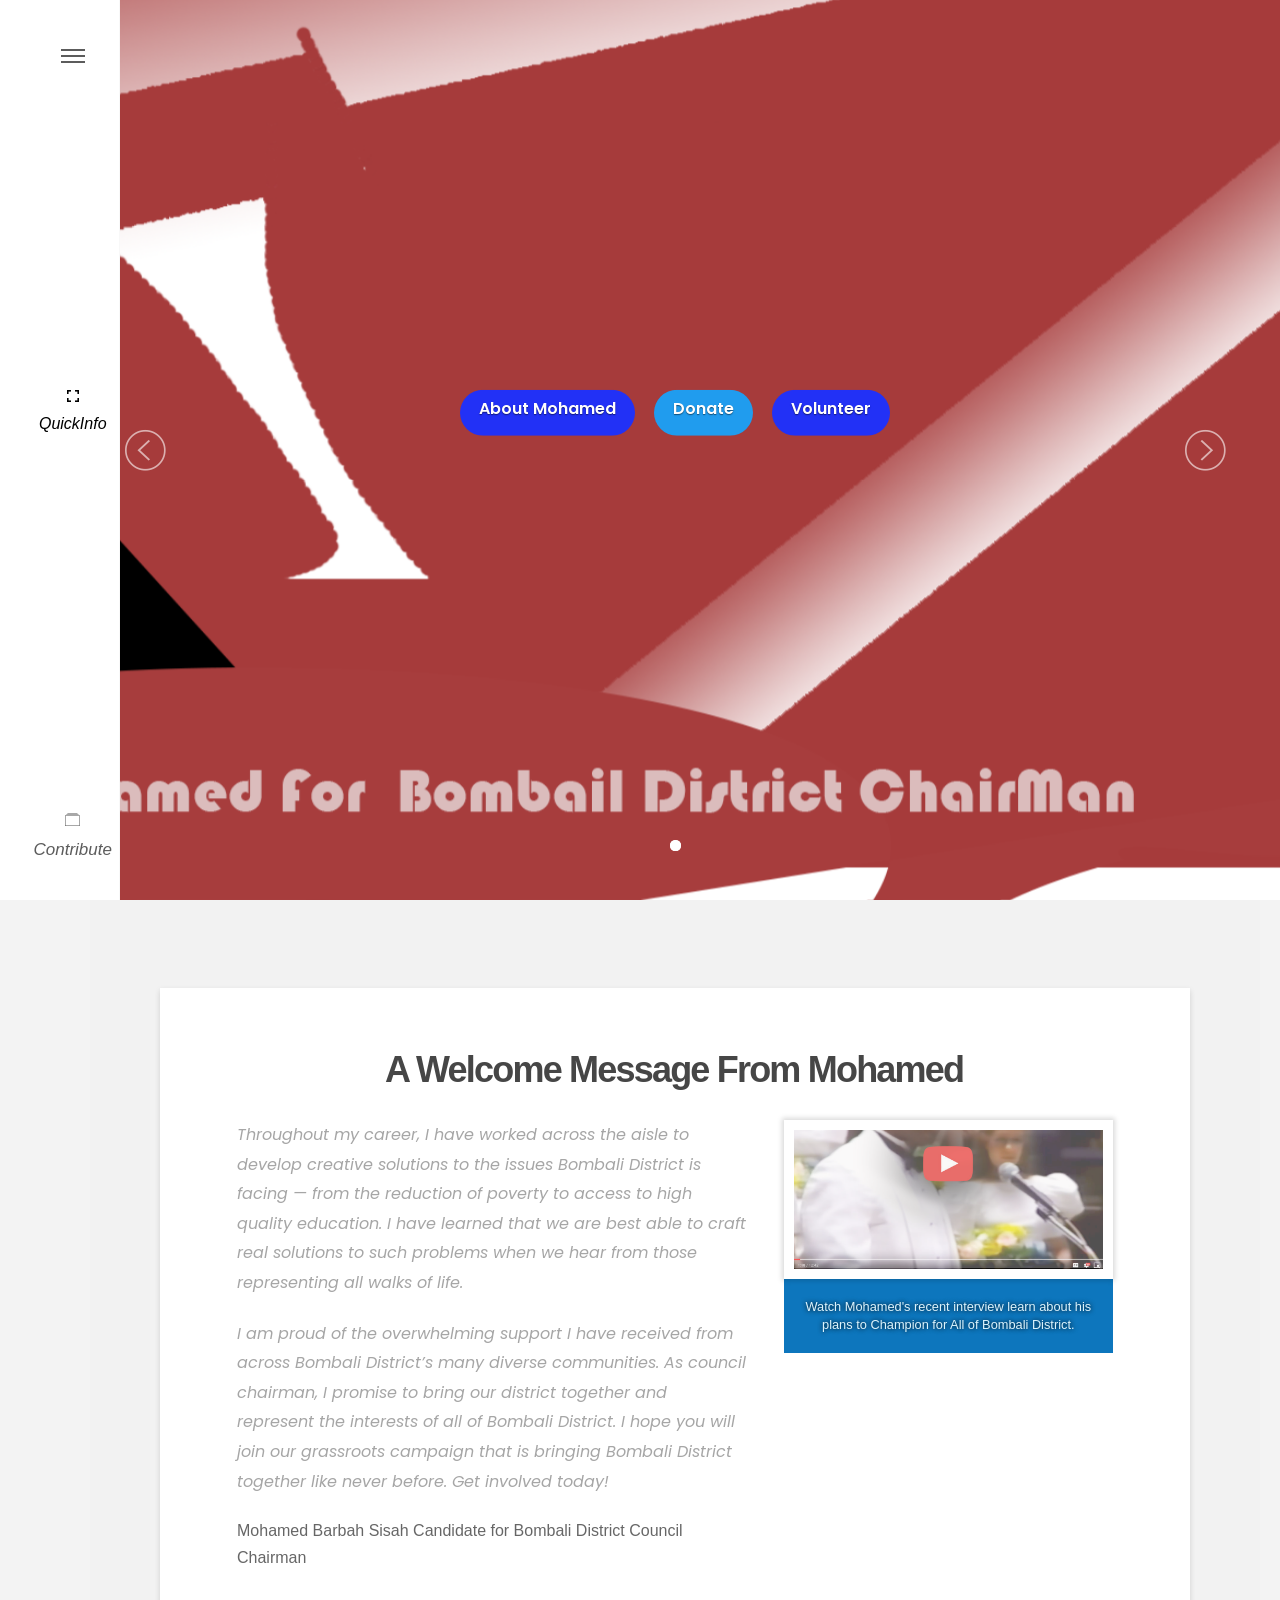
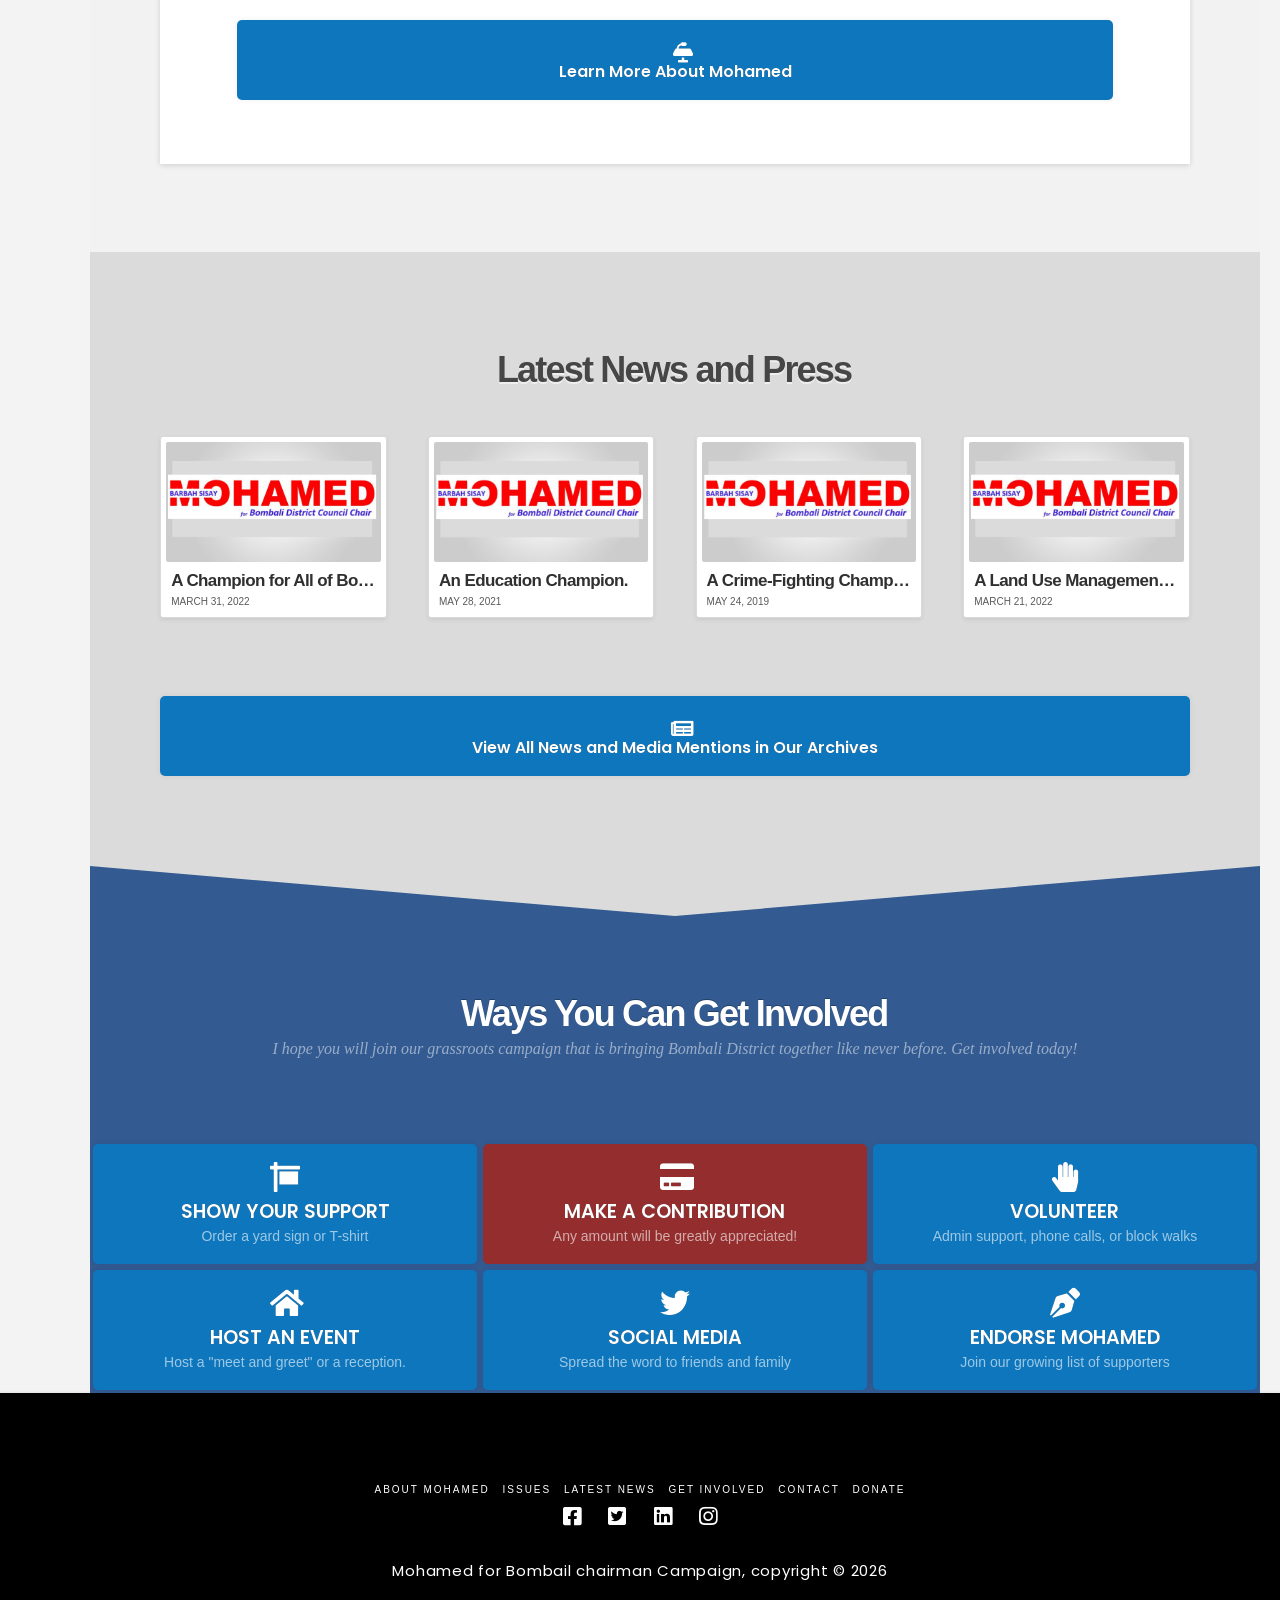
==== commit 2b9857dd: "Update About Page" ====
--- a/index.html
+++ b/index.html
@@ -213,7 +213,7 @@
                         <a href="./index.html">home</a>
                           </li>
                          <li class="mega-menu niche-templates">
-                        <a href="./index.html">About Musa</a>
+                        <a href="./about/index.html">About Mohamed</a>
                           </li>
                           <li class="mega-menu niche-templates">
                         <!-- <a href="./index.html">News and Post</a> -->
@@ -344,7 +344,7 @@
     <a class="x-recent-post4 with-image" href="latest-fundraising-report-shows-johnsons-momentum-in-chairmanal-runoff/index.html" title="Permalink to: &quot;Latest Fundraising Report Shows Johnson’s Momentum in chairmanal Runoff&quot;"><article id="post-264" class="post-264 post type-post status-publish format-standard has-post-thumbnail hentry category-press-releases tag-Musa-johnson-campaign"><div class="entry-wrap"><div class="x-recent-posts-img" style="background-image: url(assets/imgs/chairman.png);"></div><div class="x-recent-posts-content"><h3 class="h-recent-posts"> A Champion for All of Bombali District</h3><span class="x-recent-posts-date">March 31, 2022</span></div></div></article></a><a class="x-recent-post4 with-image" href="marianne-and-roger-staubach-endorse-Musa-johnson-for-chairman-of-Makeni/index.html" title="Permalink to: &quot;Marianne and Roger Staubach Endorse Engineer Musa for chairman of Makeni&quot;"><article id="post-263" class="post-263 post type-post status-publish format-standard has-post-thumbnail hentry category-press-releases tag-Musa-johnson-campaign"><div class="entry-wrap"><div class="x-recent-posts-img" style="background-image: url(assets/imgs/chairman.png);"></div><div class="x-recent-posts-content"><h3 class="h-recent-posts">An Education Champion.</h3><span class="x-recent-posts-date">May 28, 2021</span></div></div></article></a><a class="x-recent-post4 with-image" href="congressman-colin-allred-endorses-Musa-johnson-for-chairman/index.html" title="Permalink to: &quot;Congressman Colin Allred Endorses Rep Engineer Musa for chairman&quot;"><article id="post-262" class="post-262 post type-post status-publish format-standard has-post-thumbnail hentry category-press-releases tag-Musa-johnson-campaign"><div class="entry-wrap"><div class="x-recent-posts-img" style="background-image: url(assets/imgs/chairman.png);"></div><div class="x-recent-posts-content"><h3 class="h-recent-posts">A Crime-Fighting Champion.</h3><span class="x-recent-posts-date">May 24, 2019</span></div></div></article></a>
     <a class="x-recent-post4 with-image" href="sixteen-former-members-of-Makeni-city-council-endorse-rep-Musa-johnson/index.html" title="Permalink to: &quot;Sixteen Former Members of Makeni City Council Endorse Rep. Engineer Musa&quot;"><article id="post-261" class="post-261 post type-post status-publish format-standard has-post-thumbnail hentry category-press-releases tag-Musa-johnson-campaign"><div class="entry-wrap"><div class="x-recent-posts-img" style="background-image: url(assets/imgs/chairman.png);"></div><div class="x-recent-posts-content"><h3 class="h-recent-posts">A Land Use Management Champion. </h3><span class="x-recent-posts-date">March 21, 2022</span></div></div></article></a>
 
-  </div><a class="x-anchor x-anchor-button has-graphic e28-21 ms-p ms-s ms-t ms-u ms-v" tabindex="0" href="archives/index.html"><div class="x-anchor-content"><span class="x-graphic" aria-hidden="true"><i class="x-icon x-graphic-child x-graphic-icon x-graphic-primary x-flip-y" aria-hidden="true" data-x-icon-s="&#xf1ea;"></i><i class="x-icon x-graphic-child x-graphic-icon x-graphic-secondary x-flip-y" aria-hidden="true" data-x-icon-s="&#xf064;"></i></span><div class="x-anchor-text"><span class="x-anchor-text-primary">View All News and Media Mentions in Our Archives</span></div></div></a></div></div></div><div class="x-section e28-22 ms-0 ms-1 ms-5"><span class="x-separator-top-angle-in" style="top: 0px; height: 50px; color: rgb(51, 91, 146);" aria-hidden="true"><svg class="angle-top-in" style="fill: currentColor;" xmlns="http://www.w3.org/2000/svg" version="1.1" viewBox="0 0 100 100" preserveAspectRatio="none"><polygon points="0,100 50,100 0,0"/><polygon points="50,100 100,100 100,0"/></svg></span><div class="x-container max width e28-23 ms-6 ms-7 ms-8 ms-c"><div class="x-column x-sm x-1-1 e28-24 ms-d ms-e"><div class="x-text x-text-headline e28-25 ms-h ms-l"><div class="x-text-content"><div class="x-text-content-text"><h2 class="x-text-content-text-primary">Ways You Can Get Involved</h2><span class="x-text-content-text-subheadline">I hope you will join our grassroots campaign that is bringing Bombali District together like never before. Get involved today! </span></div></div></div></div></div><div class="x-container marginless-columns e28-26 ms-6 ms-7 ms-8 ms-9"><div class="x-column x-sm x-1-3 e28-27 ms-d ms-g"><a class="x-anchor x-anchor-button has-graphic e28-28 ms-p ms-q ms-s ms-t ms-w ms-x" tabindex="0" href="show-your-support/index.html"><div class="x-anchor-content"><span class="x-graphic" aria-hidden="true"><i class="x-icon x-graphic-child x-graphic-icon x-graphic-primary x-flip-y" aria-hidden="true" data-x-icon-s="&#xf4d9;"></i><i class="x-icon x-graphic-child x-graphic-icon x-graphic-secondary x-flip-y" aria-hidden="true" data-x-icon-s="&#xf553;"></i></span><div class="x-anchor-text"><span class="x-anchor-text-primary">Show Your Support</span><span class="x-anchor-text-secondary">Order a yard sign or T-shirt</span></div></div></a></div><div class="x-column x-sm x-1-3 e28-29 ms-d ms-g"><a class="x-anchor x-anchor-button has-graphic e28-30 ms-p ms-q ms-s ms-w ms-y" tabindex="0" href="donate/index.html"><div class="x-anchor-content"><span class="x-graphic" aria-hidden="true"><i class="x-icon x-graphic-child x-graphic-icon x-graphic-primary x-flip-y" aria-hidden="true" data-x-icon-s="&#xf09d;"></i><i class="x-icon x-graphic-child x-graphic-icon x-graphic-secondary x-flip-y" aria-hidden="true" data-x-icon-s="&#xf4c5;"></i></span><div class="x-anchor-text"><span class="x-anchor-text-primary">Make a Contribution</span><span class="x-anchor-text-secondary">Any amount will be greatly appreciated!</span></div></div></a></div><div class="x-column x-sm x-1-3 e28-31 ms-d ms-g"><a class="x-anchor x-anchor-button has-graphic e28-32 ms-p ms-q ms-s ms-t ms-w ms-x" tabindex="0" href="volunteer/index.html"><div class="x-anchor-content"><span class="x-graphic" aria-hidden="true"><i class="x-icon x-graphic-child x-graphic-icon x-graphic-primary x-flip-y" aria-hidden="true" data-x-icon-s="&#xf256;"></i><i class="x-icon x-graphic-child x-graphic-icon x-graphic-secondary x-flip-y" aria-hidden="true" data-x-icon-s="&#xf4bc;"></i></span><div class="x-anchor-text"><span class="x-anchor-text-primary">Volunteer</span><span class="x-anchor-text-secondary">Admin support, phone calls, or block walks</span></div></div></a></div></div><div class="x-container marginless-columns e28-33 ms-6 ms-7 ms-8 ms-9"><div class="x-column x-sm x-1-3 e28-34 ms-d ms-g"><a class="x-anchor x-anchor-button has-graphic e28-35 ms-p ms-q ms-s ms-t ms-w ms-x" tabindex="0" href="volunteer/index.html"><div class="x-anchor-content"><span class="x-graphic" aria-hidden="true"><i class="x-icon x-graphic-child x-graphic-icon x-graphic-primary x-flip-y" aria-hidden="true" data-x-icon-s="&#xf015;"></i><i class="x-icon x-graphic-child x-graphic-icon x-graphic-secondary x-flip-y" aria-hidden="true" data-x-icon-s="&#xf51d;"></i></span><div class="x-anchor-text"><span class="x-anchor-text-primary">Host An Event</span><span class="x-anchor-text-secondary">Host a "meet and greet" or a reception.</span></div></div></a></div><div class="x-column x-sm x-1-3 e28-36 ms-d ms-g"><a class="x-anchor x-anchor-button has-graphic e28-37 ms-p ms-q ms-s ms-t ms-w ms-x" tabindex="0" href="social-media/index.html"><div class="x-anchor-content"><span class="x-graphic" aria-hidden="true"><i class="x-icon x-graphic-child x-graphic-icon x-graphic-primary x-flip-y" aria-hidden="true" data-x-icon-b="&#xf099;"></i><i class="x-icon x-graphic-child x-graphic-icon x-graphic-secondary x-flip-y" aria-hidden="true" data-x-icon-b="&#xf082;"></i></span><div class="x-anchor-text"><span class="x-anchor-text-primary">Social Media</span><span class="x-anchor-text-secondary">Spread the word to friends and family</span></div></div></a></div><div class="x-column x-sm x-1-3 e28-38 ms-d ms-g"><a class="x-anchor x-anchor-button has-graphic e28-39 ms-p ms-q ms-s ms-t ms-w ms-x" tabindex="0" href="volunteer/index.html"><div class="x-anchor-content"><span class="x-graphic" aria-hidden="true"><i class="x-icon x-graphic-child x-graphic-icon x-graphic-primary x-flip-y" aria-hidden="true" data-x-icon-s="&#xf5ad;"></i><i class="x-icon x-graphic-child x-graphic-icon x-graphic-secondary x-flip-y" aria-hidden="true" data-x-icon-s="&#xf164;"></i></span><div class="x-anchor-text"><span class="x-anchor-text-primary">Endorse Mohamed</span><span class="x-anchor-text-secondary">Join our growing list of supporters</span></div></div></a></div></div></div></div>
+  </div><a class="x-anchor x-anchor-button has-graphic e28-21 ms-p ms-s ms-t ms-u ms-v" tabindex="0" href="#"><div class="x-anchor-content"><span class="x-graphic" aria-hidden="true"><i class="x-icon x-graphic-child x-graphic-icon x-graphic-primary x-flip-y" aria-hidden="true" data-x-icon-s="&#xf1ea;"></i><i class="x-icon x-graphic-child x-graphic-icon x-graphic-secondary x-flip-y" aria-hidden="true" data-x-icon-s="&#xf064;"></i></span><div class="x-anchor-text"><span class="x-anchor-text-primary">View All News and Media Mentions in Our Archives</span></div></div></a></div></div></div><div class="x-section e28-22 ms-0 ms-1 ms-5"><span class="x-separator-top-angle-in" style="top: 0px; height: 50px; color: rgb(51, 91, 146);" aria-hidden="true"><svg class="angle-top-in" style="fill: currentColor;" xmlns="http://www.w3.org/2000/svg" version="1.1" viewBox="0 0 100 100" preserveAspectRatio="none"><polygon points="0,100 50,100 0,0"/><polygon points="50,100 100,100 100,0"/></svg></span><div class="x-container max width e28-23 ms-6 ms-7 ms-8 ms-c"><div class="x-column x-sm x-1-1 e28-24 ms-d ms-e"><div class="x-text x-text-headline e28-25 ms-h ms-l"><div class="x-text-content"><div class="x-text-content-text"><h2 class="x-text-content-text-primary">Ways You Can Get Involved</h2><span class="x-text-content-text-subheadline">I hope you will join our grassroots campaign that is bringing Bombali District together like never before. Get involved today! </span></div></div></div></div></div><div class="x-container marginless-columns e28-26 ms-6 ms-7 ms-8 ms-9"><div class="x-column x-sm x-1-3 e28-27 ms-d ms-g"><a class="x-anchor x-anchor-button has-graphic e28-28 ms-p ms-q ms-s ms-t ms-w ms-x" tabindex="0" href="#"><div class="x-anchor-content"><span class="x-graphic" aria-hidden="true"><i class="x-icon x-graphic-child x-graphic-icon x-graphic-primary x-flip-y" aria-hidden="true" data-x-icon-s="&#xf4d9;"></i><i class="x-icon x-graphic-child x-graphic-icon x-graphic-secondary x-flip-y" aria-hidden="true" data-x-icon-s="&#xf553;"></i></span><div class="x-anchor-text"><span class="x-anchor-text-primary">Show Your Support</span><span class="x-anchor-text-secondary">Order a yard sign or T-shirt</span></div></div></a></div><div class="x-column x-sm x-1-3 e28-29 ms-d ms-g"><a class="x-anchor x-anchor-button has-graphic e28-30 ms-p ms-q ms-s ms-w ms-y" tabindex="0" href="#"><div class="x-anchor-content"><span class="x-graphic" aria-hidden="true"><i class="x-icon x-graphic-child x-graphic-icon x-graphic-primary x-flip-y" aria-hidden="true" data-x-icon-s="&#xf09d;"></i><i class="x-icon x-graphic-child x-graphic-icon x-graphic-secondary x-flip-y" aria-hidden="true" data-x-icon-s="&#xf4c5;"></i></span><div class="x-anchor-text"><span class="x-anchor-text-primary">Make a Contribution</span><span class="x-anchor-text-secondary">Any amount will be greatly appreciated!</span></div></div></a></div><div class="x-column x-sm x-1-3 e28-31 ms-d ms-g"><a class="x-anchor x-anchor-button has-graphic e28-32 ms-p ms-q ms-s ms-t ms-w ms-x" tabindex="0" href="#"><div class="x-anchor-content"><span class="x-graphic" aria-hidden="true"><i class="x-icon x-graphic-child x-graphic-icon x-graphic-primary x-flip-y" aria-hidden="true" data-x-icon-s="&#xf256;"></i><i class="x-icon x-graphic-child x-graphic-icon x-graphic-secondary x-flip-y" aria-hidden="true" data-x-icon-s="&#xf4bc;"></i></span><div class="x-anchor-text"><span class="x-anchor-text-primary">Volunteer</span><span class="x-anchor-text-secondary">Admin support, phone calls, or block walks</span></div></div></a></div></div><div class="x-container marginless-columns e28-33 ms-6 ms-7 ms-8 ms-9"><div class="x-column x-sm x-1-3 e28-34 ms-d ms-g"><a class="x-anchor x-anchor-button has-graphic e28-35 ms-p ms-q ms-s ms-t ms-w ms-x" tabindex="0" href="#"><div class="x-anchor-content"><span class="x-graphic" aria-hidden="true"><i class="x-icon x-graphic-child x-graphic-icon x-graphic-primary x-flip-y" aria-hidden="true" data-x-icon-s="&#xf015;"></i><i class="x-icon x-graphic-child x-graphic-icon x-graphic-secondary x-flip-y" aria-hidden="true" data-x-icon-s="&#xf51d;"></i></span><div class="x-anchor-text"><span class="x-anchor-text-primary">Host An Event</span><span class="x-anchor-text-secondary">Host a "meet and greet" or a reception.</span></div></div></a></div><div class="x-column x-sm x-1-3 e28-36 ms-d ms-g"><a class="x-anchor x-anchor-button has-graphic e28-37 ms-p ms-q ms-s ms-t ms-w ms-x" tabindex="0" href="#"><div class="x-anchor-content"><span class="x-graphic" aria-hidden="true"><i class="x-icon x-graphic-child x-graphic-icon x-graphic-primary x-flip-y" aria-hidden="true" data-x-icon-b="&#xf099;"></i><i class="x-icon x-graphic-child x-graphic-icon x-graphic-secondary x-flip-y" aria-hidden="true" data-x-icon-b="&#xf082;"></i></span><div class="x-anchor-text"><span class="x-anchor-text-primary">Social Media</span><span class="x-anchor-text-secondary">Spread the word to friends and family</span></div></div></a></div><div class="x-column x-sm x-1-3 e28-38 ms-d ms-g"><a class="x-anchor x-anchor-button has-graphic e28-39 ms-p ms-q ms-s ms-t ms-w ms-x" tabindex="0" href="#"><div class="x-anchor-content"><span class="x-graphic" aria-hidden="true"><i class="x-icon x-graphic-child x-graphic-icon x-graphic-primary x-flip-y" aria-hidden="true" data-x-icon-s="&#xf5ad;"></i><i class="x-icon x-graphic-child x-graphic-icon x-graphic-secondary x-flip-y" aria-hidden="true" data-x-icon-s="&#xf164;"></i></span><div class="x-anchor-text"><span class="x-anchor-text-primary">Endorse Mohamed</span><span class="x-anchor-text-secondary">Join our growing list of supporters</span></div></div></a></div></div></div></div>
   
 
 </div>
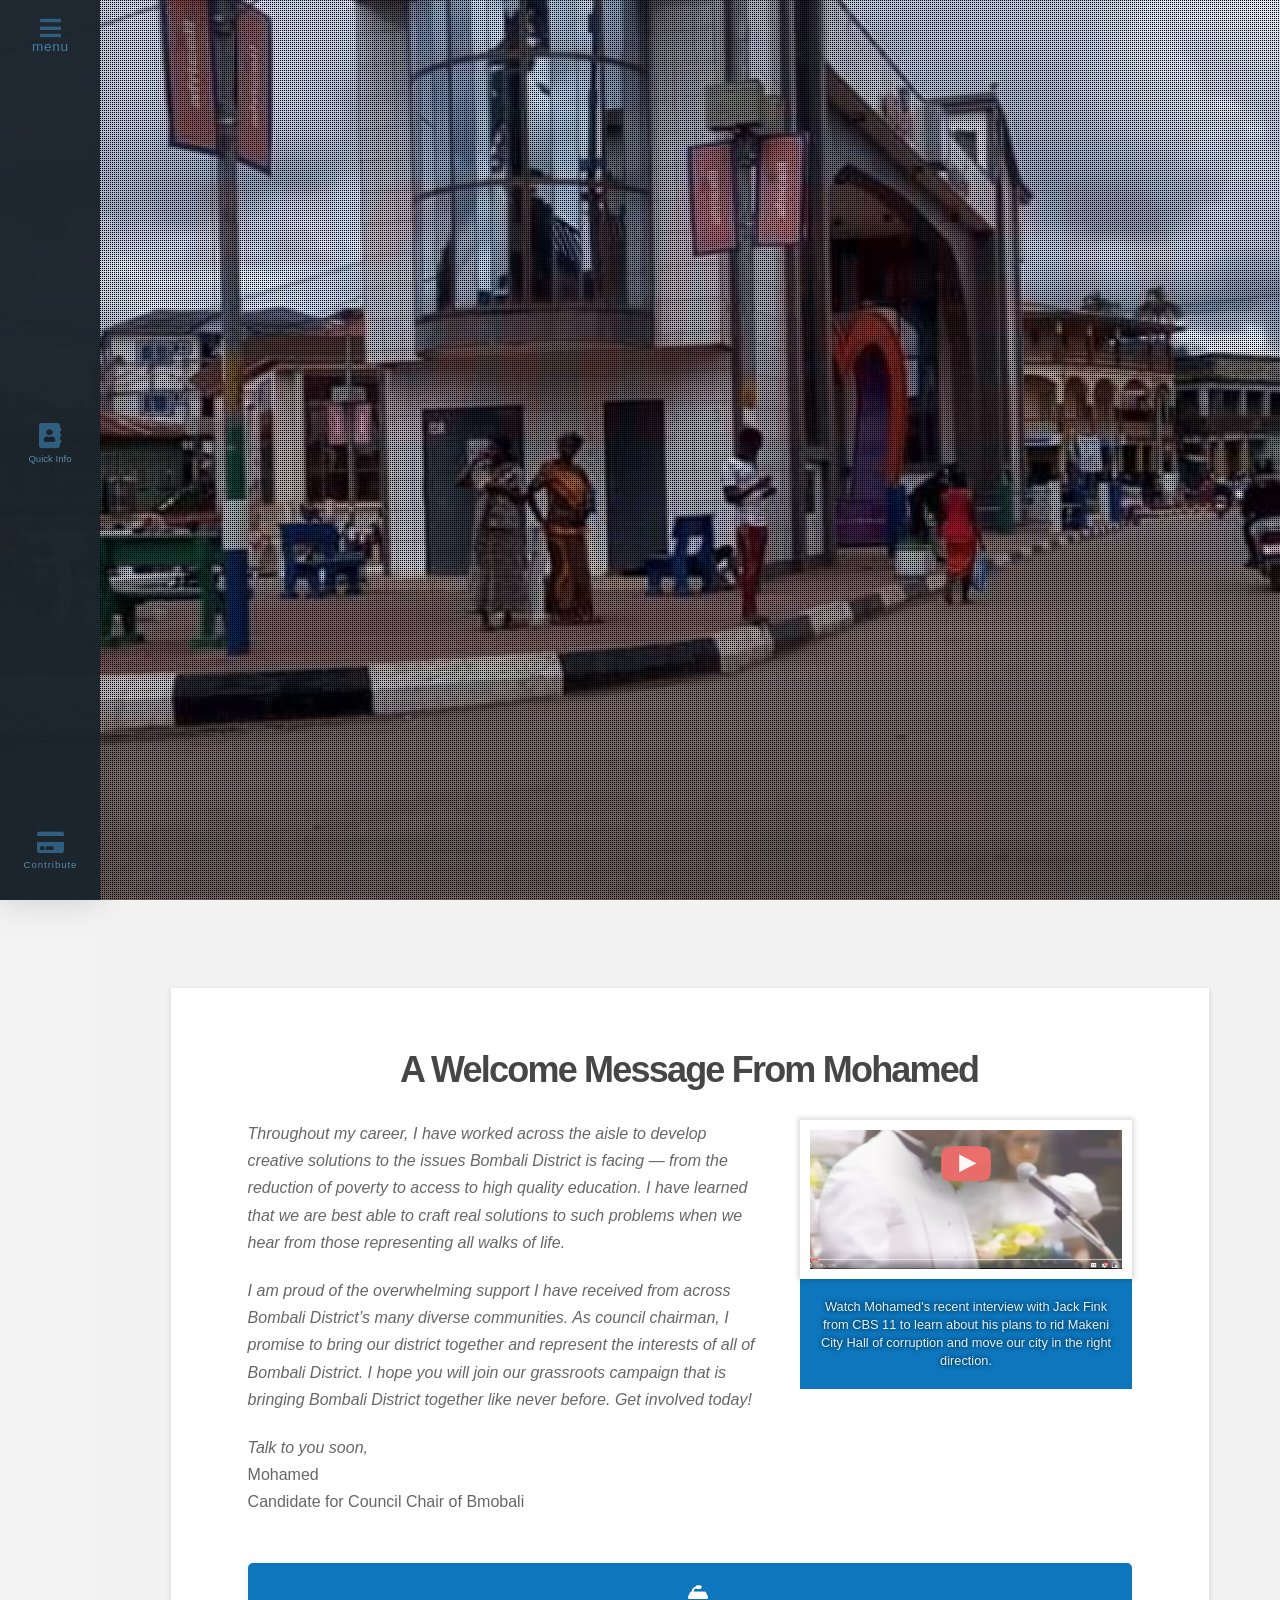
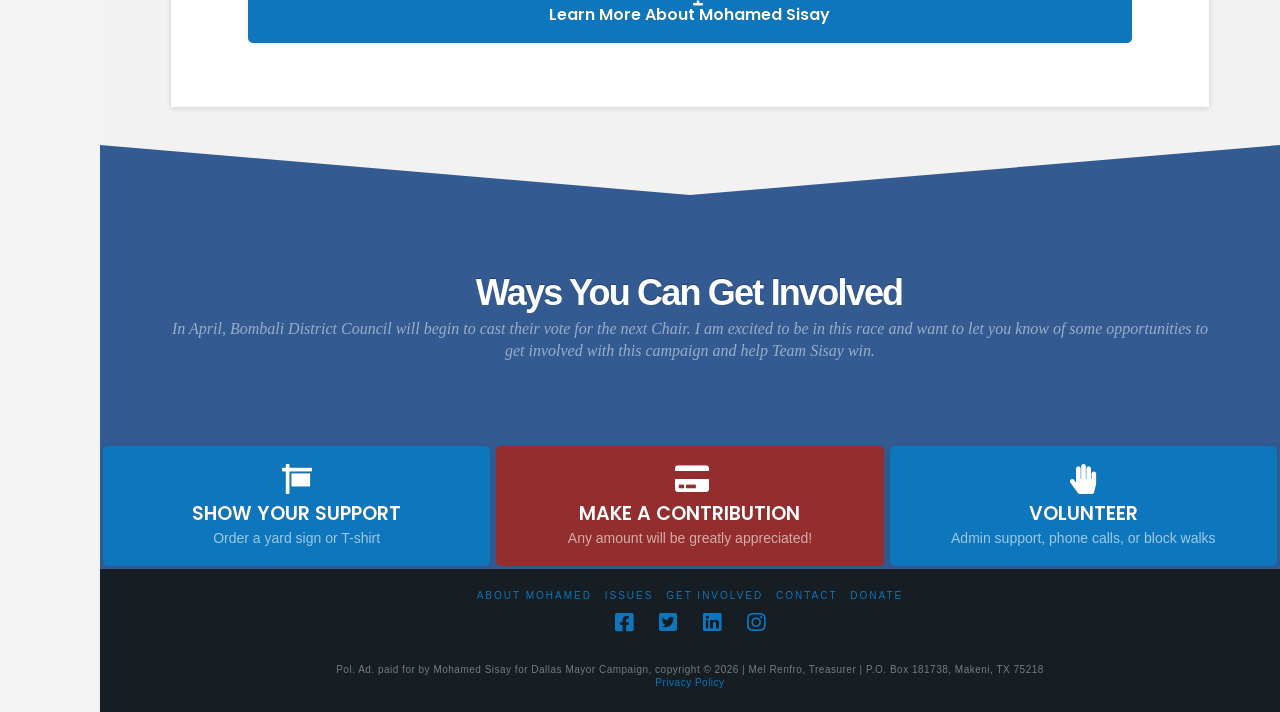
==== commit d3f371d7: "Uppdate Links" ====
--- a/index.html
+++ b/index.html
@@ -1,423 +1,1259 @@
 <!DOCTYPE html>
-<html lang="en" class="no-js no-svg">
-  <head>
-    <meta charset="UTF-8">
-    <meta http-equiv="X-UA-Compatible" content="IE=edge">
-    <meta name="viewport" content="width=device-width, initial-scale=1">
-    <meta name="author" content="Jozoor">
-    <meta name="description" content="Joo - Niche Multi-Purpose HTML Template">
-    <meta name="keywords" content="creative, niche, responsive, html5, css3, multipurpose, all in one, html, template">
-    <title>Mohamed | forChairMan</title>
-    <link rel="stylesheet" href="./assets/css/vendor.min.css?v=1557270773204">
-    <link rel="stylesheet" href="./assets/css/styles.min.css?v=1557270773204">
-    <link rel="stylesheet" href="./assets/css/custom.css?v=1557270773204">
-    <link href="https://fonts.googleapis.com/css?family=Poppins:300,400,500,600&v=1557270591948" rel="stylesheet">
-    <link rel='stylesheet' id='x-stack-css'  href='pro/framework/dist/css/site/stacks/integrity-light58e0.css?ver=5.1.4' type='text/css' media='all' />
-    <!-- cdn icon fonts
-			<link rel="stylesheet" href="https://use.fontawesome.com/releases/v5.0.9/css/all.css?v=1557270591948" crossorigin="anonymous">
-			<link rel="stylesheet" href="https://cdnjs.cloudflare.com/ajax/libs/simple-line-icons/2.4.1/css/simple-line-icons.css?v=1557270591948">
-			<link href="http://code.ionicframework.com/ionicons/2.0.1/css/ionicons.min.css?v=1557270591948" rel="stylesheet">
-		-->
-    <link rel="apple-touch-icon" sizes="57x57" href="./assets/images/favicons/apple-touch-icon-57x57.png">
-    <link rel="apple-touch-icon" sizes="60x60" href="./assets/images/favicons/apple-touch-icon-60x60.png">
-    <link rel="apple-touch-icon" sizes="72x72" href="./assets/images/favicons/apple-touch-icon-72x72.png">
-    <link rel="apple-touch-icon" sizes="76x76" href="./assets/images/favicons/apple-touch-icon-76x76.png">
-    <link rel="apple-touch-icon" sizes="114x114" href="./assets/images/favicons/apple-touch-icon-114x114.png">
-    <link rel="apple-touch-icon" sizes="120x120" href="./assets/images/favicons/apple-touch-icon-120x120.png">
-    <link rel="apple-touch-icon" sizes="144x144" href="./assets/images/favicons/apple-touch-icon-144x144.png">
-    <link rel="apple-touch-icon" sizes="152x152" href="./assets/images/favicons/apple-touch-icon-152x152.png">
-    <link rel="apple-touch-icon" sizes="180x180" href="./assets/images/favicons/apple-touch-icon-180x180.png">
-    <meta name="apple-mobile-web-app-capable" content="yes">
-    <meta name="apple-mobile-web-app-status-bar-style" content="black-translucent">
-    <meta name="apple-mobile-web-app-title" content="Joo Template">
-    <link rel="icon" type="image/png" sizes="32x32" href="./assets/images/favicons/favicon-32x32.png">
-    <link rel="icon" type="image/png" sizes="16x16" href="./assets/images/favicons/favicon-16x16.png">
-    <link rel="shortcut icon" href="./assets/images/favicons/favicon.ico"> </head>
-  <body class="active-pageloader creative header-sticky hide-on-scroll header-side-navigation side-left side-mini side-mini-logo-center footer-widgets footer-background dark-color widgets-6 submenu-show-arrow-right menu-is-capitalized submenu-is-capitalized logo-text-is-capitalized page-header-side-navigation">
-
-
-
-
-<style id='cs-inline-css' type='text/css'> a,h1 a:hover,h2 a:hover,h3 a:hover,h4 a:hover,h5 a:hover,h6 a:hover,.x-breadcrumb-wrap a:hover,.widget ul li a:hover,.widget ol li a:hover,.widget.widget_text ul li a,.widget.widget_text ol li a,.widget_nav_menu .current-menu-item > a,.x-accordion-heading .x-accordion-toggle:hover,.x-comment-author a:hover,.x-comment-time:hover,.x-recent-posts a:hover .h-recent-posts{color:rgb(13,118,189);}a:hover,.widget.widget_text ul li a:hover,.widget.widget_text ol li a:hover,.x-twitter-widget ul li a:hover{color:rgb(12,96,154);}.rev_slider_wrapper,a.x-img-thumbnail:hover,.x-slider-container.below,.page-template-template-blank-3-php .x-slider-container.above,.page-template-template-blank-6-php .x-slider-container.above{border-color:rgb(13,118,189);}.entry-thumb:before,.x-pagination span.current,.woocommerce-pagination span[aria-current],.flex-direction-nav a,.flex-control-nav a:hover,.flex-control-nav a.flex-active,.mejs-time-current,.x-dropcap,.x-skill-bar .bar,.x-pricing-column.featured h2,.h-comments-title small,.x-entry-share .x-share:hover,.x-highlight,.x-recent-posts .x-recent-posts-img:after{background-color:rgb(13,118,189);}.x-nav-tabs > .active > a,.x-nav-tabs > .active > a:hover{box-shadow:inset 0 3px 0 0 rgb(13,118,189);}.x-main{width:calc(72% - 2.463055%);}.x-sidebar{width:calc(100% - 2.463055% - 72%);}.x-comment-author,.x-comment-time,.comment-form-author label,.comment-form-email label,.comment-form-url label,.comment-form-rating label,.comment-form-comment label,.widget_calendar #wp-calendar caption,.widget.widget_rss li .rsswidget{font-family:Helvetica,Arial,sans-serif;font-weight:700;}.p-landmark-sub,.p-meta,input,button,select,textarea{font-family:Helvetica,Arial,sans-serif;}.widget ul li a,.widget ol li a,.x-comment-time{color:hsl(0,0%,35%);}.widget_text ol li a,.widget_text ul li a{color:rgb(13,118,189);}.widget_text ol li a:hover,.widget_text ul li a:hover{color:rgb(12,96,154);}.comment-form-author label,.comment-form-email label,.comment-form-url label,.comment-form-rating label,.comment-form-comment label,.widget_calendar #wp-calendar th,.p-landmark-sub strong,.widget_tag_cloud .tagcloud a:hover,.widget_tag_cloud .tagcloud a:active,.entry-footer a:hover,.entry-footer a:active,.x-breadcrumbs .current,.x-comment-author,.x-comment-author a{color:hsl(0,0%,19%);}.widget_calendar #wp-calendar th{border-color:hsl(0,0%,19%);}.h-feature-headline span i{background-color:hsl(0,0%,19%);}@media (max-width:978.98px){}html{font-size:14px;}@media (min-width:480px){html{font-size:14px;}}@media (min-width:767px){html{font-size:14px;}}@media (min-width:979px){html{font-size:16px;}}@media (min-width:1200px){html{font-size:16px;}}body{font-style:normal;font-weight:400;color:hsl(0,0%,35%);background-color:#f3f3f3;}.w-b{font-weight:400 !important;}h1,h2,h3,h4,h5,h6,.h1,.h2,.h3,.h4,.h5,.h6{font-family:Helvetica,Arial,sans-serif;font-style:normal;font-weight:700;}h1,.h1{letter-spacing:-0.035em;}h2,.h2{letter-spacing:-0.035em;}h3,.h3{letter-spacing:-0.035em;}h4,.h4{letter-spacing:-0.035em;}h5,.h5{letter-spacing:-0.035em;}h6,.h6{letter-spacing:-0.035em;}.w-h{font-weight:700 !important;}.x-container.width{width:88%;}.x-container.max{max-width:1200px;}.x-bar-content.x-container.width{flex-basis:88%;}.x-main.full{float:none;display:block;width:auto;}@media (max-width:978.98px){.x-main.full,.x-main.left,.x-main.right,.x-sidebar.left,.x-sidebar.right{float:none;display:block;width:auto !important;}}.entry-header,.entry-content{font-size:1rem;}body,input,button,select,textarea{font-family:Helvetica,Arial,sans-serif;}h1,h2,h3,h4,h5,h6,.h1,.h2,.h3,.h4,.h5,.h6,h1 a,h2 a,h3 a,h4 a,h5 a,h6 a,.h1 a,.h2 a,.h3 a,.h4 a,.h5 a,.h6 a,blockquote{color:hsl(0,0%,19%);}.cfc-h-tx{color:hsl(0,0%,19%) !important;}.cfc-h-bd{border-color:hsl(0,0%,19%) !important;}.cfc-h-bg{background-color:hsl(0,0%,19%) !important;}.cfc-b-tx{color:hsl(0,0%,35%) !important;}.cfc-b-bd{border-color:hsl(0,0%,35%) !important;}.cfc-b-bg{background-color:hsl(0,0%,35%) !important;}.x-btn,.button,[type="submit"]{color:#ffffff;border-color:hsl(204,85%,42%);background-color:rgb(15,119,189);text-shadow:0 0.075em 0.075em rgba(0,0,0,0.5);border-radius:0.25em;}.x-btn:hover,.button:hover,[type="submit"]:hover{color:#ffffff;border-color:rgb(205,44,44);background-color:rgb(205,44,44);text-shadow:0 0.075em 0.075em rgba(0,0,0,0.5);}.x-btn.x-btn-real,.x-btn.x-btn-real:hover{margin-bottom:0.25em;text-shadow:0 0.075em 0.075em rgba(0,0,0,0.65);}.x-btn.x-btn-real{box-shadow:0 0.25em 0 0 #a71000,0 4px 9px rgba(0,0,0,0.75);}.x-btn.x-btn-real:hover{box-shadow:0 0.25em 0 0 #a71000,0 4px 9px rgba(0,0,0,0.75);}.x-btn.x-btn-flat,.x-btn.x-btn-flat:hover{margin-bottom:0;text-shadow:0 0.075em 0.075em rgba(0,0,0,0.65);box-shadow:none;}.x-btn.x-btn-transparent,.x-btn.x-btn-transparent:hover{margin-bottom:0;border-width:3px;text-shadow:none;text-transform:uppercase;background-color:transparent;box-shadow:none;}body .gform_wrapper .gfield_required{color:rgb(13,118,189);}body .gform_wrapper h2.gsection_title,body .gform_wrapper h3.gform_title,body .gform_wrapper .top_label .gfield_label,body .gform_wrapper .left_label .gfield_label,body .gform_wrapper .right_label .gfield_label{font-weight:700;}body .gform_wrapper h2.gsection_title{letter-spacing:-0.035emem !important;}body .gform_wrapper h3.gform_title{letter-spacing:-0.035emem !important;}body .gform_wrapper .top_label .gfield_label,body .gform_wrapper .left_label .gfield_label,body .gform_wrapper .right_label .gfield_label{color:hsl(0,0%,19%);}body .gform_wrapper .validation_message{font-weight:400;} @font-face{font-family:'FontAwesomePro';font-style:normal;font-weight:900;font-display:block;src:url('pro/cornerstone/assets/fonts/fa-solid-900.woff2') format('woff2'),url('pro/cornerstone/assets/fonts/fa-solid-900.woff') format('woff'),url('pro/cornerstone/assets/fonts/fa-solid-900.ttf') format('truetype');}[data-x-fa-pro-icon]{font-family:"FontAwesomePro" !important;}[data-x-fa-pro-icon]:before{content:attr(data-x-fa-pro-icon);}[data-x-icon],[data-x-icon-o],[data-x-icon-l],[data-x-icon-s],[data-x-icon-b],[data-x-fa-pro-icon],[class*="cs-fa-"]{display:inline-block;font-style:normal;font-weight:400;text-decoration:inherit;text-rendering:auto;-webkit-font-smoothing:antialiased;-moz-osx-font-smoothing:grayscale;}[data-x-icon].left,[data-x-icon-o].left,[data-x-icon-l].left,[data-x-icon-s].left,[data-x-icon-b].left,[data-x-fa-pro-icon].left,[class*="cs-fa-"].left{margin-right:0.5em;}[data-x-icon].right,[data-x-icon-o].right,[data-x-icon-l].right,[data-x-icon-s].right,[data-x-icon-b].right,[data-x-fa-pro-icon].right,[class*="cs-fa-"].right{margin-left:0.5em;}[data-x-icon]:before,[data-x-icon-o]:before,[data-x-icon-l]:before,[data-x-icon-s]:before,[data-x-icon-b]:before,[data-x-fa-pro-icon]:before,[class*="cs-fa-"]:before{line-height:1;}@font-face{font-family:'FontAwesome';font-style:normal;font-weight:900;font-display:block;src:url('pro/cornerstone/assets/fonts/fa-solid-900.woff2') format('woff2'),url('pro/cornerstone/assets/fonts/fa-solid-900.woff') format('woff'),url('pro/cornerstone/assets/fonts/fa-solid-900.ttf') format('truetype');}[data-x-icon],[data-x-icon-s],[data-x-icon][class*="cs-fa-"]{font-family:"FontAwesome" !important;font-weight:900;}[data-x-icon]:before,[data-x-icon][class*="cs-fa-"]:before{content:attr(data-x-icon);}[data-x-icon-s]:before{content:attr(data-x-icon-s);}@font-face{font-family:'FontAwesomeRegular';font-style:normal;font-weight:400;font-display:block;src:url('pro/cornerstone/assets/fonts/fa-regular-400.woff2') format('woff2'),url('pro/cornerstone/assets/fonts/fa-regular-400.woff') format('woff'),url('pro/cornerstone/assets/fonts/fa-regular-400.ttf') format('truetype');}@font-face{font-family:'FontAwesomePro';font-style:normal;font-weight:400;font-display:block;src:url('pro/cornerstone/assets/fonts/fa-regular-400.woff2') format('woff2'),url('pro/cornerstone/assets/fonts/fa-regular-400.woff') format('woff'),url('pro/cornerstone/assets/fonts/fa-regular-400.ttf') format('truetype');}[data-x-icon-o]{font-family:"FontAwesomeRegular" !important;}[data-x-icon-o]:before{content:attr(data-x-icon-o);}@font-face{font-family:'FontAwesomeLight';font-style:normal;font-weight:300;font-display:block;src:url('pro/cornerstone/assets/fonts/fa-light-300.woff2') format('woff2'),url('pro/cornerstone/assets/fonts/fa-light-300.woff') format('woff'),url('pro/cornerstone/assets/fonts/fa-light-300.ttf') format('truetype');}@font-face{font-family:'FontAwesomePro';font-style:normal;font-weight:300;font-display:block;src:url('pro/cornerstone/assets/fonts/fa-light-300.woff2') format('woff2'),url('pro/cornerstone/assets/fonts/fa-light-300.woff') format('woff'),url('pro/cornerstone/assets/fonts/fa-light-300.ttf') format('truetype');}[data-x-icon-l]{font-family:"FontAwesomeLight" !important;font-weight:300;}[data-x-icon-l]:before{content:attr(data-x-icon-l);}@font-face{font-family:'FontAwesomeBrands';font-style:normal;font-weight:normal;font-display:block;src:url('pro/cornerstone/assets/fonts/fa-brands-400.woff2') format('woff2'),url('pro/cornerstone/assets/fonts/fa-brands-400.woff') format('woff'),url('pro/cornerstone/assets/fonts/fa-brands-400.ttf') format('truetype');}[data-x-icon-b]{font-family:"FontAwesomeBrands" !important;}[data-x-icon-b]:before{content:attr(data-x-icon-b);} .m9-0.x-bar{width:calc(100% - (0px * 2));margin-top:0px;margin-left:0px;margin-right:0px;height:10px;font-size:16px;background-color:hsla(334,100%,50%,0);}.m9-0 .x-bar-content{justify-content:flex-start;height:10px;}.m9-0.x-bar-space{font-size:16px;height:10px;}.m9-1.x-bar{border:0;}.m9-1 .x-bar-content{align-items:center;flex-grow:0;flex-shrink:1;flex-basis:100%;}.m9-2.x-bar{z-index:9999;}.m9-2 .x-bar-content{flex-direction:row;}.m9-3.x-bar-outer-spacers:after,.m9-3.x-bar-outer-spacers:before{flex-basis:0px;width:0px!important;height:0px;}.m9-4.x-bar{height:60px;font-size:1em;background-color:hsl(207,24%,14%);}.m9-4 .x-bar-content{height:60px;}.m9-4.x-bar-outer-spacers:after,.m9-4.x-bar-outer-spacers:before{flex-basis:0.5em;width:0.5em!important;height:0.5em;}.m9-4.x-bar-space{font-size:1em;height:60px;}.m9-5 .x-bar-content{justify-content:space-between;}.m9-6.x-bar{width:100px;font-size:1rem;background-color:hsla(207,24%,14%,0.97);box-shadow:0em 0.15em 2em rgba(0,0,0,0.15);z-index:9992;}.m9-6 .x-bar-content{flex-direction:column;width:100px;}.m9-6.x-bar-space{font-size:1rem;width:100px;flex-basis:100px;}.m9-7.x-bar-container{flex-direction:row;}.m9-8.x-bar-container{justify-content:flex-start;}.m9-9.x-bar-container{align-items:center;border:0;font-size:1em;z-index:1;}.m9-a.x-bar-container{flex-grow:0;flex-basis:auto;}.m9-b.x-bar-container{flex-shrink:1;}.m9-d.x-bar-container{flex-grow:1;flex-basis:0%;}.m9-e.x-bar-container{flex-shrink:0;}.m9-f.x-bar-container{padding-top:0em;padding-right:0em;padding-bottom:0em;padding-left:10px;}.m9-g.x-bar-container{justify-content:center;}.m9-h.x-bar-container{justify-content:flex-end;padding-top:0px;padding-left:0px;}.m9-i.x-bar-container{padding-right:10px;padding-bottom:0px;}.m9-j.x-bar-container{flex-direction:column;}.m9-k.x-bar-container{padding-right:0px;padding-bottom:20px;}.m9-l.x-anchor {width:40px;height:40px;margin-top:60px;margin-left:-70px;}.m9-l.x-anchor .x-anchor-text-primary {font-size:0.85em;letter-spacing:0.05em;margin-right:calc(0.05em * -1);color:hsl(204,42%,46%);}.m9-m.x-anchor {margin-right:0px;}.m9-n.x-anchor {margin-bottom:0px;}.m9-o.x-anchor {border:0;}.m9-o.x-anchor .x-anchor-content {justify-content:center;align-items:center;}.m9-p.x-anchor {font-size:1em;}.m9-q.x-anchor {background-color:hsla(0,0%,100%,0);}.m9-q.x-anchor .x-graphic-icon {border:0;background-color:transparent;}.m9-r.x-anchor .x-anchor-content {flex-direction:column;}.m9-r.x-anchor .x-graphic-icon {color:rgb(47,94,126);}.m9-s.x-anchor .x-graphic-icon {width:1em;height:1em;line-height:1em;}.m9-t.x-anchor .x-graphic-icon {font-size:1.5em;}.m9-u.x-anchor .x-anchor-text-primary {font-family:Helvetica,Arial,sans-serif;font-style:normal;font-weight:400;line-height:1;}.m9-v.x-anchor:hover .x-anchor-text-primary,.m9-v.x-anchor[class*="active"] .x-anchor-text-primary,[data-x-effect-provider*="colors"]:hover .m9-v.x-anchor .x-anchor-text-primary {color:hsl(0,0%,100%);}.m9-w.x-anchor:hover .x-graphic-icon,.m9-w.x-anchor[class*="active"] .x-graphic-icon,[data-x-effect-provider*="colors"]:hover .m9-w.x-anchor .x-graphic-icon {color:hsl(0,0%,100%);}.m9-x.x-anchor {width:320px;}.m9-x.x-anchor .x-anchor-text {margin-right:auto;}.m9-z.x-anchor {font-size:1rem;}.m9-10.x-anchor {background-color:rgb(30,43,55);}.m9-10.x-anchor .x-anchor-content {padding-top:30px;padding-bottom:30px;}.m9-10.x-anchor:hover,.m9-10.x-anchor[class*="active"],[data-x-effect-provider*="colors"]:hover .m9-10.x-anchor {background-color:transparent;}.m9-10.x-anchor .x-anchor-text-primary {font-size:1.4em;}.m9-10.x-anchor .x-anchor-sub-indicator {margin-top:0px;}.m9-10 > .is-secondary {color:hsl(213,64%,68%);}.m9-11.x-anchor .x-anchor-content {flex-direction:row;}.m9-12.x-anchor .x-anchor-content {padding-right:20px;}.m9-13.x-anchor .x-anchor-content {padding-left:40px;}.m9-14.x-anchor .x-anchor-text {margin-top:0px;}.m9-15.x-anchor .x-anchor-text {margin-bottom:0px;margin-left:0px;}.m9-16.x-anchor .x-anchor-text-primary {text-shadow:0px -1px 0px rgb(0,0,0);color:rgb(121,147,169);}.m9-16.x-anchor .x-anchor-sub-indicator {margin-right:5px;margin-bottom:5px;margin-left:5px;font-size:1.5em;color:rgb(13,118,189);}.m9-16.x-anchor:hover .x-anchor-sub-indicator,.m9-16.x-anchor[class*="active"] .x-anchor-sub-indicator,[data-x-effect-provider*="colors"]:hover .m9-16.x-anchor .x-anchor-sub-indicator {color:hsl(0,0%,100%);}.m9-16 > .is-primary {width:100%;height:100%;color:rgb(13,117,189);transform-origin:0% 50%;}.m9-16 > .is-secondary {width:4px;height:100%;transform-origin:0% 50%;}.m9-17.x-anchor {min-width:320px;}.m9-18.x-anchor {background-color:rgb(44,56,68);}.m9-18.x-anchor .x-anchor-content {padding-top:1.5em;padding-right:1.2em;padding-bottom:1.5em;padding-left:2.5em;}.m9-18.x-anchor:hover,.m9-18.x-anchor[class*="active"],[data-x-effect-provider*="colors"]:hover .m9-18.x-anchor {background-color:rgb(38,48,59);}.m9-18.x-anchor .x-anchor-text-primary {color:hsl(204,61%,70%);}.m9-19.x-anchor .x-anchor-text-primary {font-size:1.2em;}.m9-1a.x-anchor .x-graphic-icon {font-size:2em;color:rgb(65,99,139);}.m9-1b.x-anchor {margin-top:0px;}.m9-1c.x-anchor {margin-left:-60px;}.m9-1c.x-anchor .x-anchor-content {padding-top:20px;padding-bottom:20px;}.m9-1c.x-anchor .x-anchor-text {margin-left:5px;}.m9-1d.x-anchor {background-color:transparent;}.m9-1d.x-anchor .x-anchor-content {padding-left:20px;}.m9-1d.x-anchor .x-anchor-text {margin-top:5px;margin-bottom:5px;}.m9-1d.x-anchor .x-anchor-sub-indicator {margin-top:5px;}.m9-1d > .is-secondary {color:rgb(121,168,226);}.m9-1e.x-anchor:hover .x-anchor-text-primary,.m9-1e.x-anchor[class*="active"] .x-anchor-text-primary,[data-x-effect-provider*="colors"]:hover .m9-1e.x-anchor .x-anchor-text-primary {color:rgb(255,255,255);}.m9-1f.x-anchor {max-width:320px;margin-right:auto;background-color:rgb(38,48,59);}.m9-1f.x-anchor .x-anchor-text {margin-bottom:8px;}.m9-1f.x-anchor .x-anchor-text-primary {color:rgb(132,188,225);}.m9-1g.x-anchor .x-anchor-content {padding-top:0px;padding-right:5px;padding-bottom:0px;padding-left:5px;}.m9-1g.x-anchor .x-anchor-text {margin-top:-3px;margin-right:0px;}.m9-1g.x-anchor .x-anchor-text-primary {text-shadow:0px -0.5px 0px rgba(0,0,0,0.71);}.m9-1g.x-anchor:hover .x-anchor-text-primary,.m9-1g.x-anchor[class*="active"] .x-anchor-text-primary,[data-x-effect-provider*="colors"]:hover .m9-1g.x-anchor .x-anchor-text-primary {text-shadow:0px -0.5px 0px rgba(0,0,0,0.7);}.m9-1g.x-anchor .x-graphic-icon {font-size:1.6em;width:1.6em;height:1.6em;line-height:1.6em;text-shadow:0px -0.5px 0px rgba(0,0,0,0.7);}.m9-1g.x-anchor:hover .x-graphic-icon,.m9-1g.x-anchor[class*="active"] .x-graphic-icon,[data-x-effect-provider*="colors"]:hover .m9-1g.x-anchor .x-graphic-icon {color:rgb(255,255,255);}.m9-1h.x-anchor .x-anchor-text-primary {font-size:0.6em;color:rgb(95,146,180);}.m9-1i.x-anchor {margin-bottom:10px;margin-left:0px;}.m9-1i.x-anchor .x-anchor-content {flex-wrap:wrap;align-content:center;padding-top:0em;padding-right:0.5em;padding-bottom:0em;padding-left:0.5em;}.m9-1i.x-anchor .x-anchor-text-primary {letter-spacing:0.1em;margin-right:calc(0.1em * -1);text-align:center;text-shadow:0px -0.5px 0px rgba(0,0,0,0.75);}.m9-1i.x-anchor .x-graphic-icon {width:1.5em;height:1.5em;line-height:1.5em;text-shadow:0px -0.5px 0px rgba(0,0,0,0.75);}.m9-1j{font-size:1rem;}.m9-1j .x-off-canvas-close{width:calc(1em * 1.5);height:calc(1em * 1.5);font-size:3em;color:rgb(71,169,235);}.m9-1j .x-off-canvas-content{max-width:320px;padding-top:calc(3em * 1.5);padding-right:calc(3em * 1.5);padding-bottom:calc(3em * 1.5);padding-left:calc(3em * 1.5);background-color:rgb(30,43,55);}.m9-1k{transition-duration:500ms;}.m9-1k .x-off-canvas-bg{background-color:rgba(13,120,191,0.9);transition-duration:500ms;transition-timing-function:cubic-bezier(0.400,0.000,0.200,1.000);}.m9-1k .x-off-canvas-close{transition-duration:0.3s,500ms,500ms;transition-timing-function:ease-in-out,cubic-bezier(0.400,0.000,0.200,1.000),cubic-bezier(0.400,0.000,0.200,1.000);}.m9-1k .x-off-canvas-content{border:0;box-shadow:0em 0em 2em 0em rgba(0,0,0,0.25);transition-duration:500ms;transition-timing-function:cubic-bezier(0.400,0.000,0.200,1.000);}.m9-1l .x-off-canvas-close:focus,.m9-1l .x-off-canvas-close:hover{color:hsl(0,0%,100%);}.m9-1m .x-off-canvas-close:focus,.m9-1m .x-off-canvas-close:hover{color:rgb(255,255,255);}.m9-1n{font-size:16px;}.m9-1n .x-off-canvas-close{width:calc(1em * 2);height:calc(1em * 2);font-size:1.5em;color:rgba(0,0,0,0.5);}.m9-1n .x-off-canvas-close:focus,.m9-1n .x-off-canvas-close:hover{color:rgba(0,0,0,1);}.m9-1n .x-off-canvas-content{max-width:480px;padding-top:calc(1.5em * 2);padding-right:calc(1.5em * 2);padding-bottom:calc(1.5em * 2);padding-left:calc(1.5em * 2);background-color:#ffffff;}.m9-1o{font-size:1rem;}.m9-1p [data-x-toggle-collapse]{transition-duration:300ms;transition-timing-function:cubic-bezier(0.400,0.000,0.200,1.000);}.m9-1q{margin-top:0;margin-right:auto;margin-bottom:0;margin-left:0;font-size:1em;}.m9-1r.x-image{font-size:1em;max-width:160px;border:0;padding-top:4px;padding-right:0px;padding-bottom:0px;padding-left:0px;background-color:transparent;} .ms-0.x-section{margin-top:0px;margin-right:0px;margin-bottom:0px;margin-left:0px;border:0;z-index:1;}.ms-1.x-section{padding-top:0px;padding-right:0px;padding-bottom:0px;padding-left:0px;}.ms-2.x-section{padding-top:3em;padding-bottom:3em;background-color:rgb(242,242,242);}.ms-3.x-section{padding-right:0em;padding-left:0em;}.ms-4.x-section{padding-top:100px;padding-bottom:140px;background-color:rgb(219,219,219);}.ms-5.x-section{background-color:rgb(51,91,146);}.ms-6.x-container{margin-top:0em;}.ms-7.x-container{margin-right:auto;margin-left:auto;border:0;font-size:1em;z-index:1;}.ms-8.x-container{margin-bottom:0em;box-shadow:none;}.ms-a.x-container{margin-top:40px;margin-bottom:40px;padding-top:4em;padding-right:6vw;padding-bottom:4em;padding-left:6vw;background-color:hsl(0,0%,100%);box-shadow:0em 0.15em 0.35em 0em rgba(0,0,0,0.14);}.ms-b.x-container{margin-top:0px;}.ms-c.x-container{padding-top:5em;padding-right:0em;padding-bottom:5em;padding-left:0em;}.ms-d.x-column{border:0;box-shadow:none;z-index:1;}.ms-f.x-column{padding-top:0em;padding-right:0em;padding-bottom:3em;padding-left:0em;}.ms-g.x-column{padding-top:3px;padding-right:3px;padding-bottom:3px;padding-left:3px;}.ms-h.x-text{border:0;font-size:1rem;}.ms-h.x-text .x-text-content-text-primary{font-family:Helvetica,Arial,sans-serif;font-size:2.25em;font-style:normal;font-weight:700;line-height:1;letter-spacing:-0.05em;margin-right:calc(-0.05em * -1);text-align:center;text-transform:none;}.ms-i.x-text{padding-top:0em;padding-right:0em;padding-left:0em;}.ms-i.x-text .x-text-content-text-primary{color:rgb(70,70,70);}.ms-j.x-text{padding-bottom:2em;}.ms-j.x-text .x-text-content-text-primary{text-shadow:0px 2px 0px hsl(0,0%,100%);}.ms-k.x-text{padding-bottom:3em;}.ms-k.x-text .x-text-content-text-primary{text-shadow:0px 2px 0px rgb(239,239,239);}.ms-l.x-text .x-text-content-text-primary{color:rgb(255,255,255);text-shadow:0px -1px 0px rgba(0,0,0,0.3);}.ms-l.x-text .x-text-content-text-subheadline{margin-top:0.4em;font-family:Georgia,Palatino,"Palatino Linotype",Times,"Times New Roman",serif;font-size:1em;font-style:italic;font-weight:400;line-height:1.4;letter-spacing:0em;text-align:center;text-transform:none;color:rgba(255,255,255,0.5);}.ms-m.x-text{border:0;font-family:Helvetica,Arial,sans-serif;font-style:normal;font-weight:400;letter-spacing:0em;text-transform:none;}.ms-m.x-text > :first-child{margin-top:0;}.ms-m.x-text > :last-child{margin-bottom:0;}.ms-n.x-text{font-size:1em;line-height:1.7;color:rgba(0,0,0,0.6);}.ms-o.x-text{padding-top:1.5em;padding-right:1.5em;padding-bottom:1.5em;padding-left:1.5em;font-size:0.8em;line-height:1.4;text-align:center;text-shadow:0px 0px 5px rgb(0,0,0);color:rgb(221,244,253);background-color:rgb(13,118,189);}.ms-p.x-anchor {width:100%;font-size:1em;}.ms-p.x-anchor .x-anchor-content {justify-content:center;align-items:center;}.ms-r.x-anchor {border-top-width:10px;border-right-width:10px;border-bottom-width:10px;border-left-width:10px;border-top-style:solid;border-right-style:solid;border-bottom-style:solid;border-left-style:solid;border-top-color:rgb(255,255,255);border-right-color:rgb(255,255,255);border-bottom-color:rgb(255,255,255);border-left-color:rgb(255,255,255);background-color:rgba(255,255,255,1);box-shadow:0px 0px 5px 2px rgba(0,0,0,0.15);}.ms-r.x-anchor .x-anchor-content {flex-direction:row;}.ms-r.x-anchor:hover,.ms-r.x-anchor[class*="active"],[data-x-effect-provider*="colors"]:hover .ms-r.x-anchor {box-shadow:0px 0px 5px 2px rgba(35,124,186,0.47);}.ms-r.x-anchor .x-graphic {margin-top:auto;margin-right:auto;margin-bottom:auto;margin-left:auto;}.ms-r.x-anchor .x-graphic-image {max-width:380px;}.ms-s.x-anchor {border:0;border-top-left-radius:5px;border-top-right-radius:5px;border-bottom-right-radius:5px;border-bottom-left-radius:5px;box-shadow:0px 0px 5px 1px rgba(0,0,0,0.05);}.ms-s.x-anchor .x-anchor-content {flex-direction:column;}.ms-s.x-anchor:hover,.ms-s.x-anchor[class*="active"],[data-x-effect-provider*="colors"]:hover .ms-s.x-anchor {box-shadow:0px 0px 5px 1px rgba(0,0,0,0);}.ms-s.x-anchor .x-anchor-text-primary {font-family:"Poppins",sans-serif;font-style:normal;font-weight:600;line-height:1;text-align:center;text-shadow:0px -0.5px 0px rgba(0,0,0,0.7);color:rgb(255,255,255);}.ms-s.x-anchor .x-graphic {margin-top:0px;margin-right:0px;}.ms-s.x-anchor .x-graphic-icon {border:0;text-shadow:0px -0.5px 0px rgba(0,0,0,0.4);color:rgb(255,255,255);background-color:transparent;}.ms-t.x-anchor {background-color:rgb(13,118,189);}.ms-u.x-anchor .x-anchor-content {padding-top:1.25em;padding-right:1.25em;padding-bottom:1.25em;padding-left:1.25em;}.ms-u.x-anchor:hover,.ms-u.x-anchor[class*="active"],[data-x-effect-provider*="colors"]:hover .ms-u.x-anchor {background-color:rgb(11,95,153);}.ms-u.x-anchor .x-anchor-text-primary {font-size:1em;}.ms-u.x-anchor .x-graphic {margin-bottom:-1px;margin-left:15px;}.ms-u.x-anchor .x-graphic-icon {font-size:1.25em;width:1.25em;height:1.25em;line-height:1.25em;}.ms-v.x-anchor {margin-top:1em;margin-right:0em;margin-bottom:0em;margin-left:0em;}.ms-w.x-anchor {min-height:120px;}.ms-w.x-anchor .x-anchor-content {padding-top:1em;padding-right:1em;padding-bottom:1em;padding-left:1em;}.ms-w.x-anchor .x-anchor-text-primary {font-size:1.2em;text-transform:uppercase;}.ms-w.x-anchor .x-anchor-text-secondary {margin-top:7px;font-family:Helvetica,Arial,sans-serif;font-size:0.875em;font-style:normal;font-weight:400;line-height:1.2;text-align:center;color:rgba(255,255,255,0.6);}.ms-w.x-anchor .x-graphic {margin-bottom:10px;margin-left:0px;}.ms-w.x-anchor .x-graphic-icon {font-size:30px;width:30px;height:30px;line-height:30px;}.ms-x.x-anchor:hover,.ms-x.x-anchor[class*="active"],[data-x-effect-provider*="colors"]:hover .ms-x.x-anchor {background-color:rgb(8,88,142);}.ms-y.x-anchor {background-color:rgb(148,46,46);}.ms-y.x-anchor:hover,.ms-y.x-anchor[class*="active"],[data-x-effect-provider*="colors"]:hover .ms-y.x-anchor {background-color:rgb(118,35,35);}.ms-y.x-anchor:hover .x-anchor-text-primary,.ms-y.x-anchor[class*="active"] .x-anchor-text-primary,[data-x-effect-provider*="colors"]:hover .ms-y.x-anchor .x-anchor-text-primary {color:rgb(255,252,201);}.ms-y.x-anchor:hover .x-graphic-icon,.ms-y.x-anchor[class*="active"] .x-graphic-icon,[data-x-effect-provider*="colors"]:hover .ms-y.x-anchor .x-graphic-icon {color:rgb(255,252,201);}.ms-z{font-size:1em;padding-top:0;padding-right:calc(1.5em * 2);padding-bottom:0;padding-left:calc(1.5em * 2);transition-duration:500ms,0s;transition-timing-function:cubic-bezier(0.400,0.000,0.200,1.000);}.ms-z:after,.ms-z:before{width:calc(1.5em * 2);height:calc(1.5em * 2);}.ms-z:not(.x-active){transition-delay:0s,500ms;}.ms-z .x-modal-bg{background-color:rgba(11,95,153,0.95);}.ms-z .x-modal-close{width:calc(1em * 2);height:calc(1em * 2);font-size:1.5em;color:rgba(255,255,255,0.5);}.ms-z .x-modal-close:focus,.ms-z .x-modal-close:hover{color:#ffffff;}.ms-z .x-modal-content{max-width:960px;border:0;background-color:#ffffff;box-shadow:0em 0.15em 2em 0em rgba(0,0,0,0.25);transition-duration:500ms;transition-timing-function:cubic-bezier(0.400,0.000,0.200,1.000);} .widget{text-shadow:none;}.widget.widget_recent_entries li a{font-family:Helvetica,Arial,sans-serif;font-size:16px;}.widget ul li a,.widget ol li a{border-bottom:none;}.x-colophon{position:relative;border-top:0px solid #d4d4d4;background-color:#161d23;box-shadow:0 -0.125em 0.25em 0 rgba(0,0,0,0.075);}.x-colophon.bottom{padding:10px 0;font-size:10px;text-align:center;color:#7a7a7a;}.x-colophon.bottom a:hover{color:#00ba55;}@media (max-width:767px){.el20.x-menu,.el21.x-menu,.el31.x-menu{flex-direction:column;}.post-5075 .el19.x-container.width,.post-5167 .el19.x-container.width,.post-5184 .el19.x-container.width{width:100%;}}.x-btn,.button,[type="submit"]{padding:0.5em 1.125em 0.5em !important;}.x-btn.green{color:#ffffff;border-color:#358855;background-color:#00ba55;}.x-btn.green:hover{color:#ffffff;border-color:#2b7046;background-color:#207a45;}.um-col-alt .um-center .um-button{min-width:200px !important;}.blue-gradient-bg{background:linear-gradient(90deg,rgb(26,214,253) 0%,rgb(29,98,240) 100%);background-image:linear-gradient(90deg,rgb(26,214,253) 0%,rgb(29,98,240) 100%);}body .gform_wrapper .top_label li.gfield.gf_left_half,body .gform_wrapper .top_label li.gfield.gf_right_half,body .gform_wrapper .top_label li.gfield.gf_left_third,body .gform_wrapper .top_label li.gfield.gf_middle_third,body .gform_wrapper .top_label li.gfield.gf_right_third{float:none;}body .gform_wrapper .top_label .gfield,body .gform_wrapper .top_label li.gsection.gf_scroll_text{margin-bottom:0 !important;}body .gform_wrapper .gform_body .gform_fields .gfield .gfield_label{font-weight:700;color:#58a8d2;}body .gform_wrapper .description_above .gfield_description{padding:0 !important;}body .gform_wrapper .description,body .gform_wrapper .gfield_description,body .gform_wrapper .gsection_description,body .gform_wrapper .instruction,{margin:0 0 0 1px !important;font-size:72%;letter-spacing:0.03em;line-height:1.2em;}body .gform_wrapper .ginput_complex label,body .gform_wrapper .field_sublabel_above .ginput_complex.ginput_container label{margin-top:10px !important;font-size:72% !important;letter-spacing:0.03em !important;line-height:1.2em;}body .gform_wrapper .gfield_checkbox li input,body .gform_wrapper .gfield_checkbox li input[type=checkbox],body .gform_wrapper .gfield_radio li input[type=radio]{vertical-align:top;}body .gform_wrapper.gf_browser_chrome .gfield_checkbox li input,body .gform_wrapper.gf_browser_chrome .gfield_checkbox li input[type=checkbox],body .gform_wrapper.gf_browser_chrome .gfield_radio li input[type=radio]{margin-top:3px;}body .gform_wrapper .top_label div.ginput_container{margin-top:2px;}body .gform_wrapper .top_label div.ginput_container.ginput_container_total{margin:-1em 0 -0.25em 0;}body .gform_wrapper span.ginput_total{font-size:3em;letter-spacing:-0.03em;font-weight:700;color:#00ba55;}@media only screen and (max-width:480px){body .gform_wrapper .gform_body .gform_fields .gsection .gsection_title{font-size:1.6em !important;}body .gform_wrapper .gform_body .gform_fields .gfield .gfield_label{font-size:1.2em !important;}body .gform_wrapper .gform_body .gform_fields .gfield input[type=text]{font-size:1.4em !important;}body .gform_wrapper .ginput_complex label,body .gform_wrapper .field_sublabel_above .ginput_complex.ginput_container label,body .gform_wrapper .gfield_description{font-size:1em !important;margin-top:2px !important;}body .gform_wrapper.gf_browser_safari .gfield_checkbox li input,body .gform_wrapper.gf_browser_safari .gfield_checkbox li input[type=checkbox],body .gform_wrapper.gf_browser_safari .gfield_radio li input[type=radio]{margin-top:5px !important;}}.e9-3.x-off-canvas .x-off-canvas-content{padding-left:0;padding-right:0;}
+
+<html class="no-js" lang="en-US">
+
+
+<!-- Mirrored from Sisayfordallas.com/ by HTTrack Website Copier/3.x [XR&CO'2014], Sat, 02 Apr 2022 14:38:56 GMT -->
+<!-- Added by HTTrack --><meta http-equiv="content-type" content="text/html;charset=UTF-8" /><!-- /Added by HTTrack -->
+<head>
+  
+<meta charset="UTF-8">
+<meta name="viewport" content="width=device-width, initial-scale=1.0">
+<link rel="pingback" href="xmlrpc.php">
+<meta name='robots' content='index, follow, max-image-preview:large, max-snippet:-1, max-video-preview:-1' />
+
+	<!-- This site is optimized with the Yoast SEO plugin v18.4.1 - https://yoast.com/wordpress/plugins/seo/ -->
+	<title>Mohamed Barbah for District ChairMan - Get Involved Today!</title>
+	<meta name="description" content="Mohamed Sisay, a Dallas native, is an official candidate for Mayor of Dallas. Join Sisay&#039;s grassroots campaign to bring Dallas together like never before." />
+	<link rel="canonical" href="index.html" />
+	<meta property="og:locale" content="en_US" />
+	<meta property="og:type" content="website" />
+	<meta property="og:title" content="Mohamed Sisay, a Dallas native, is an official candidate for Mayor of Dallas" />
+	<meta property="og:description" content="Throughout my career, I have worked across the aisle to develop creative solutions to the issues Dallas is facing — from the lack of affordable housing to access to high quality, full-day pre-K. I have learned that we are best able to craft real solutions to such problems when we hear from those representing all walks of life. I am proud of the overwhelming support I have received from across Dallas’ many diverse communities. As mayor, I promise to bring our city together and represent the interests of all of Dallas. I hope you will join our grassroots campaign that is bringing Dallas together like never before. Get involved today!" />
+	<meta property="og:url" content="index.html" />
+	<meta property="og:site_name" content="Mohamed Sisay for Dallas Mayor" />
+	<meta property="article:publisher" content="https://www.facebook.com/SisayForDallas/" />
+	<meta property="article:modified_time" content="2021-05-24T19:56:11+00:00" />
+	<meta property="og:image" content="wp-content/uploads/2019/02/Mohamed-Sisay-for-Dallas-Mayor-Facebook-Image.jpg" />
+	<meta property="og:image:width" content="1200" />
+	<meta property="og:image:height" content="630" />
+	<meta property="og:image:type" content="image/jpeg" />
+	<meta name="twitter:card" content="summary_large_image" />
+	<meta name="twitter:title" content="Mohamed Sisay, a Dallas native, is an official candidate for Mayor of Dallas" />
+	<meta name="twitter:description" content="As mayor, I promise to bring our city together and represent the interests of all of Dallas. I hope you will join our grassroots campaign that is bringing Dallas together like never before. Get involved today!" />
+	<meta name="twitter:image" content="wp-content/uploads/2019/02/Twitter-Social-Image.jpg" />
+	<meta name="twitter:site" content="@Sisay4dallas" />
+	<meta name="twitter:label1" content="Est. reading time" />
+	<meta name="twitter:data1" content="4 minutes" />
+	<script type="application/ld+json" class="yoast-schema-graph">{"@context":"https://schema.org","@graph":[{"@type":"WebSite","@id":"https://Sisayfordallas.com/#website","url":"https://Sisayfordallas.com/","name":"Mohamed Sisay for Dallas Mayor","description":"Candidate for Mayor of Dallas and current Texas State Representative, District 100.","potentialAction":[{"@type":"SearchAction","target":{"@type":"EntryPoint","urlTemplate":"https://Sisayfordallas.com/?s={search_term_string}"},"query-input":"required name=search_term_string"}],"inLanguage":"en-US"},{"@type":"ImageObject","@id":"https://Sisayfordallas.com/#primaryimage","inLanguage":"en-US","url":"https://Sisayfordallas.com/wp-content/uploads/2019/02/Mohamed-Sisay-for-Dallas-Mayor-Facebook-Image.jpg","contentUrl":"https://Sisayfordallas.com/wp-content/uploads/2019/02/Mohamed-Sisay-for-Dallas-Mayor-Facebook-Image.jpg","width":1200,"height":630,"caption":"Mohamed Sisay for Dallas Mayor"},{"@type":"WebPage","@id":"https://Sisayfordallas.com/#webpage","url":"https://Sisayfordallas.com/","name":"Mohamed Sisay for Dallas Mayor - Get Involved Today!","isPartOf":{"@id":"https://Sisayfordallas.com/#website"},"primaryImageOfPage":{"@id":"https://Sisayfordallas.com/#primaryimage"},"datePublished":"2019-02-21T17:29:18+00:00","dateModified":"2021-05-24T19:56:11+00:00","description":"Mohamed Sisay, a Dallas native, is an official candidate for Mayor of Dallas. Join Sisay's grassroots campaign to bring Dallas together like never before.","breadcrumb":{"@id":"https://Sisayfordallas.com/#breadcrumb"},"inLanguage":"en-US","potentialAction":[{"@type":"ReadAction","target":["https://Sisayfordallas.com/"]}]},{"@type":"BreadcrumbList","@id":"https://Sisayfordallas.com/#breadcrumb","itemListElement":[{"@type":"ListItem","position":1,"name":"Home"}]}]}</script>
+	<meta name="msvalidate.01" content="EA5B4B876B2B621814BE1143EA5AC1E5" />
+	<meta name="google-site-verification" content="google10a63f0e50dd48dd" />
+	<!-- / Yoast SEO plugin. -->
+
+
+<link rel='dns-prefetch' href='http://s.w.org/' />
+<link rel="alternate" type="application/rss+xml" title="Mohamed Sisay for Dallas Mayor &raquo; Feed" href="feed/index.html" />
+<link rel="alternate" type="application/rss+xml" title="Mohamed Sisay for Dallas Mayor &raquo; Comments Feed" href="comments/feed/index.html" />
+<meta property="og:site_name" content="Mohamed Sisay for Dallas Mayor"><meta property="og:title" content="Home &#8211; Mohamed Sisay for Dallas Mayor"><meta property="og:description" content="Candidate for Mayor of Dallas and current Texas State Representative, District 100."><meta property="og:image" content="https://Sisayfordallas.com/wp-content/uploads/2019/03/Sisay_social_fallback_img.png"><meta property="og:url" content="https://Sisayfordallas.com/"><meta property="og:type" content="article">		<!-- This site uses the Google Analytics by MonsterInsights plugin v7.16.2 - Using Analytics tracking - https://www.monsterinsights.com/ -->
+							<script src="http://www.googletagmanager.com/gtag/js?id=UA-135009408-1"  type="text/javascript" data-cfasync="false"></script>
+			<script type="text/javascript" data-cfasync="false">
+				var mi_version = '7.16.2';
+				var mi_track_user = true;
+				var mi_no_track_reason = '';
+				
+								var disableStr = 'ga-disable-UA-135009408-1';
+
+				/* Function to detect opted out users */
+				function __gtagTrackerIsOptedOut() {
+					return document.cookie.indexOf( disableStr + '=true' ) > - 1;
+				}
+
+				/* Disable tracking if the opt-out cookie exists. */
+				if ( __gtagTrackerIsOptedOut() ) {
+					window[disableStr] = true;
+				}
+
+				/* Opt-out function */
+				function __gtagTrackerOptout() {
+					document.cookie = disableStr + '=true; expires=Thu, 31 Dec 2099 23:59:59 UTC; path=/';
+					window[disableStr] = true;
+				}
+
+				if ( 'undefined' === typeof gaOptout ) {
+					function gaOptout() {
+						__gtagTrackerOptout();
+					}
+				}
+								window.dataLayer = window.dataLayer || [];
+				if ( mi_track_user ) {
+					function __gtagTracker() {dataLayer.push( arguments );}
+					__gtagTracker( 'js', new Date() );
+					__gtagTracker( 'set', {
+						'developer_id.dZGIzZG' : true,
+						'dimension1' : 'Mohamed Sisay','dimension2' : 'page',                    });
+					__gtagTracker( 'config', 'UA-135009408-1', {
+						forceSSL:true,link_attribution:true,					} );
+										window.gtag = __gtagTracker;										(
+						function () {
+							/* https://developers.google.com/analytics/devguides/collection/analyticsjs/ */
+							/* ga and __gaTracker compatibility shim. */
+							var noopfn = function () {
+								return null;
+							};
+							var newtracker = function () {
+								return new Tracker();
+							};
+							var Tracker = function () {
+								return null;
+							};
+							var p = Tracker.prototype;
+							p.get = noopfn;
+							p.set = noopfn;
+							p.send = function (){
+								var args = Array.prototype.slice.call(arguments);
+								args.unshift( 'send' );
+								__gaTracker.apply(null, args);
+							};
+							var __gaTracker = function () {
+								var len = arguments.length;
+								if ( len === 0 ) {
+									return;
+								}
+								var f = arguments[len - 1];
+								if ( typeof f !== 'object' || f === null || typeof f.hitCallback !== 'function' ) {
+									if ( 'send' === arguments[0] ) {
+										var hitConverted, hitObject = false, action;
+										if ( 'event' === arguments[1] ) {
+											if ( 'undefined' !== typeof arguments[3] ) {
+												hitObject = {
+													'eventAction': arguments[3],
+													'eventCategory': arguments[2],
+													'eventLabel': arguments[4],
+													'value': arguments[5] ? arguments[5] : 1,
+												}
+											}
+										}
+										if ( typeof arguments[2] === 'object' ) {
+											hitObject = arguments[2];
+										}
+										if ( 'undefined' !== typeof (
+											arguments[1].hitType
+										) ) {
+											hitObject = arguments[1];
+										}
+										if ( hitObject ) {
+											action = 'timing' === arguments[1].hitType ? 'timing_complete' : hitObject.eventAction;
+											hitConverted = mapArgs( hitObject );
+											__gtagTracker( 'event', action, hitConverted );
+										}
+									}
+									return;
+								}
+
+								function mapArgs( args ) {
+									var gaKey, hit = {};
+									var gaMap = {
+										'eventCategory': 'event_category',
+										'eventAction': 'event_action',
+										'eventLabel': 'event_label',
+										'eventValue': 'event_value',
+										'nonInteraction': 'non_interaction',
+										'timingCategory': 'event_category',
+										'timingVar': 'name',
+										'timingValue': 'value',
+										'timingLabel': 'event_label',
+									};
+									for ( gaKey in gaMap ) {
+										if ( 'undefined' !== typeof args[gaKey] ) {
+											hit[gaMap[gaKey]] = args[gaKey];
+										}
+									}
+									return hit;
+								}
+
+								try {
+									f.hitCallback();
+								} catch ( ex ) {
+								}
+							};
+							__gaTracker.create = newtracker;
+							__gaTracker.getByName = newtracker;
+							__gaTracker.getAll = function () {
+								return [];
+							};
+							__gaTracker.remove = noopfn;
+							__gaTracker.loaded = true;
+							window['__gaTracker'] = __gaTracker;
+						}
+					)();
+									} else {
+										console.log( "" );
+					( function () {
+							function __gtagTracker() {
+								return null;
+							}
+							window['__gtagTracker'] = __gtagTracker;
+							window['gtag'] = __gtagTracker;
+					} )();
+									}
+			</script>
+				<!-- / Google Analytics by MonsterInsights -->
+		<script type="text/javascript">
+window._wpemojiSettings = {"baseUrl":"https:\/\/s.w.org\/images\/core\/emoji\/13.1.0\/72x72\/","ext":".png","svgUrl":"https:\/\/s.w.org\/images\/core\/emoji\/13.1.0\/svg\/","svgExt":".svg","source":{"concatemoji":"https:\/\/Sisayfordallas.com\/wp-includes\/js\/wp-emoji-release.min.js?ver=5.9.2"}};
+/*! This file is auto-generated */
+!function(e,a,t){var n,r,o,i=a.createElement("canvas"),p=i.getContext&&i.getContext("2d");function s(e,t){var a=String.fromCharCode;p.clearRect(0,0,i.width,i.height),p.fillText(a.apply(this,e),0,0);e=i.toDataURL();return p.clearRect(0,0,i.width,i.height),p.fillText(a.apply(this,t),0,0),e===i.toDataURL()}function c(e){var t=a.createElement("script");t.src=e,t.defer=t.type="text/javascript",a.getElementsByTagName("head")[0].appendChild(t)}for(o=Array("flag","emoji"),t.supports={everything:!0,everythingExceptFlag:!0},r=0;r<o.length;r++)t.supports[o[r]]=function(e){if(!p||!p.fillText)return!1;switch(p.textBaseline="top",p.font="600 32px Arial",e){case"flag":return s([127987,65039,8205,9895,65039],[127987,65039,8203,9895,65039])?!1:!s([55356,56826,55356,56819],[55356,56826,8203,55356,56819])&&!s([55356,57332,56128,56423,56128,56418,56128,56421,56128,56430,56128,56423,56128,56447],[55356,57332,8203,56128,56423,8203,56128,56418,8203,56128,56421,8203,56128,56430,8203,56128,56423,8203,56128,56447]);case"emoji":return!s([10084,65039,8205,55357,56613],[10084,65039,8203,55357,56613])}return!1}(o[r]),t.supports.everything=t.supports.everything&&t.supports[o[r]],"flag"!==o[r]&&(t.supports.everythingExceptFlag=t.supports.everythingExceptFlag&&t.supports[o[r]]);t.supports.everythingExceptFlag=t.supports.everythingExceptFlag&&!t.supports.flag,t.DOMReady=!1,t.readyCallback=function(){t.DOMReady=!0},t.supports.everything||(n=function(){t.readyCallback()},a.addEventListener?(a.addEventListener("DOMContentLoaded",n,!1),e.addEventListener("load",n,!1)):(e.attachEvent("onload",n),a.attachEvent("onreadystatechange",function(){"complete"===a.readyState&&t.readyCallback()})),(n=t.source||{}).concatemoji?c(n.concatemoji):n.wpemoji&&n.twemoji&&(c(n.twemoji),c(n.wpemoji)))}(window,document,window._wpemojiSettings);
+</script>
+<style type="text/css">
+img.wp-smiley,
+img.emoji {
+	display: inline !important;
+	border: none !important;
+	box-shadow: none !important;
+	height: 1em !important;
+	width: 1em !important;
+	margin: 0 0.07em !important;
+	vertical-align: -0.1em !important;
+	background: none !important;
+	padding: 0 !important;
+}
 </style>
-
-<svg xmlns="http://www.w3.org/2000/svg" viewBox="0 0 0 0" width="0" height="0" focusable="false" role="none" style="visibility: hidden; position: absolute; left: -9999px; overflow: hidden;" ><defs><filter id="wp-duotone-dark-grayscale"><feColorMatrix color-interpolation-filters="sRGB" type="matrix" values=" .299 .587 .114 0 0 .299 .587 .114 0 0 .299 .587 .114 0 0 .299 .587 .114 0 0 " /><feComponentTransfer color-interpolation-filters="sRGB" ><feFuncR type="table" tableValues="0 0.498039215686" /><feFuncG type="table" tableValues="0 0.498039215686" /><feFuncB type="table" tableValues="0 0.498039215686" /><feFuncA type="table" tableValues="1 1" /></feComponentTransfer><feComposite in2="SourceGraphic" operator="in" /></filter></defs></svg><svg xmlns="http://www.w3.org/2000/svg" viewBox="0 0 0 0" width="0" height="0" focusable="false" role="none" style="visibility: hidden; position: absolute; left: -9999px; overflow: hidden;" ><defs><filter id="wp-duotone-grayscale"><feColorMatrix color-interpolation-filters="sRGB" type="matrix" values=" .299 .587 .114 0 0 .299 .587 .114 0 0 .299 .587 .114 0 0 .299 .587 .114 0 0 " /><feComponentTransfer color-interpolation-filters="sRGB" ><feFuncR type="table" tableValues="0 1" /><feFuncG type="table" tableValues="0 1" /><feFuncB type="table" tableValues="0 1" /><feFuncA type="table" tableValues="1 1" /></feComponentTransfer><feComposite in2="SourceGraphic" operator="in" /></filter></defs></svg><svg xmlns="http://www.w3.org/2000/svg" viewBox="0 0 0 0" width="0" height="0" focusable="false" role="none" style="visibility: hidden; position: absolute; left: -9999px; overflow: hidden;" ><defs><filter id="wp-duotone-purple-yellow"><feColorMatrix color-interpolation-filters="sRGB" type="matrix" values=" .299 .587 .114 0 0 .299 .587 .114 0 0 .299 .587 .114 0 0 .299 .587 .114 0 0 " /><feComponentTransfer color-interpolation-filters="sRGB" ><feFuncR type="table" tableValues="0.549019607843 0.988235294118" /><feFuncG type="table" tableValues="0 1" /><feFuncB type="table" tableValues="0.717647058824 0.254901960784" /><feFuncA type="table" tableValues="1 1" /></feComponentTransfer><feComposite in2="SourceGraphic" operator="in" /></filter></defs></svg><svg xmlns="http://www.w3.org/2000/svg" viewBox="0 0 0 0" width="0" height="0" focusable="false" role="none" style="visibility: hidden; position: absolute; left: -9999px; overflow: hidden;" ><defs><filter id="wp-duotone-blue-red"><feColorMatrix color-interpolation-filters="sRGB" type="matrix" values=" .299 .587 .114 0 0 .299 .587 .114 0 0 .299 .587 .114 0 0 .299 .587 .114 0 0 " /><feComponentTransfer color-interpolation-filters="sRGB" ><feFuncR type="table" tableValues="0 1" /><feFuncG type="table" tableValues="0 0.278431372549" /><feFuncB type="table" tableValues="0.592156862745 0.278431372549" /><feFuncA type="table" tableValues="1 1" /></feComponentTransfer><feComposite in2="SourceGraphic" operator="in" /></filter></defs></svg><svg xmlns="http://www.w3.org/2000/svg" viewBox="0 0 0 0" width="0" height="0" focusable="false" role="none" style="visibility: hidden; position: absolute; left: -9999px; overflow: hidden;" ><defs><filter id="wp-duotone-midnight"><feColorMatrix color-interpolation-filters="sRGB" type="matrix" values=" .299 .587 .114 0 0 .299 .587 .114 0 0 .299 .587 .114 0 0 .299 .587 .114 0 0 " /><feComponentTransfer color-interpolation-filters="sRGB" ><feFuncR type="table" tableValues="0 0" /><feFuncG type="table" tableValues="0 0.647058823529" /><feFuncB type="table" tableValues="0 1" /><feFuncA type="table" tableValues="1 1" /></feComponentTransfer><feComposite in2="SourceGraphic" operator="in" /></filter></defs></svg><svg xmlns="http://www.w3.org/2000/svg" viewBox="0 0 0 0" width="0" height="0" focusable="false" role="none" style="visibility: hidden; position: absolute; left: -9999px; overflow: hidden;" ><defs><filter id="wp-duotone-magenta-yellow"><feColorMatrix color-interpolation-filters="sRGB" type="matrix" values=" .299 .587 .114 0 0 .299 .587 .114 0 0 .299 .587 .114 0 0 .299 .587 .114 0 0 " /><feComponentTransfer color-interpolation-filters="sRGB" ><feFuncR type="table" tableValues="0.780392156863 1" /><feFuncG type="table" tableValues="0 0.949019607843" /><feFuncB type="table" tableValues="0.352941176471 0.470588235294" /><feFuncA type="table" tableValues="1 1" /></feComponentTransfer><feComposite in2="SourceGraphic" operator="in" /></filter></defs></svg><svg xmlns="http://www.w3.org/2000/svg" viewBox="0 0 0 0" width="0" height="0" focusable="false" role="none" style="visibility: hidden; position: absolute; left: -9999px; overflow: hidden;" ><defs><filter id="wp-duotone-purple-green"><feColorMatrix color-interpolation-filters="sRGB" type="matrix" values=" .299 .587 .114 0 0 .299 .587 .114 0 0 .299 .587 .114 0 0 .299 .587 .114 0 0 " /><feComponentTransfer color-interpolation-filters="sRGB" ><feFuncR type="table" tableValues="0.650980392157 0.403921568627" /><feFuncG type="table" tableValues="0 1" /><feFuncB type="table" tableValues="0.447058823529 0.4" /><feFuncA type="table" tableValues="1 1" /></feComponentTransfer><feComposite in2="SourceGraphic" operator="in" /></filter></defs></svg><svg xmlns="http://www.w3.org/2000/svg" viewBox="0 0 0 0" width="0" height="0" focusable="false" role="none" style="visibility: hidden; position: absolute; left: -9999px; overflow: hidden;" ><defs><filter id="wp-duotone-blue-orange"><feColorMatrix color-interpolation-filters="sRGB" type="matrix" values=" .299 .587 .114 0 0 .299 .587 .114 0 0 .299 .587 .114 0 0 .299 .587 .114 0 0 " /><feComponentTransfer color-interpolation-filters="sRGB" ><feFuncR type="table" tableValues="0.0980392156863 1" /><feFuncG type="table" tableValues="0 0.662745098039" /><feFuncB type="table" tableValues="0.847058823529 0.419607843137" /><feFuncA type="table" tableValues="1 1" /></feComponentTransfer><feComposite in2="SourceGraphic" operator="in" /></filter></defs></svg>
-
-
-<header class="x-masthead" role="banner">
-
-    
-  
-  </header>
+	<link rel='stylesheet' id='sbi_styles-css'  href='wp-content/plugins/instagram-feed-pro/css/sbi-styles.mindc88.css?ver=5.12.1' type='text/css' media='all' />
+<link rel='stylesheet' id='wp-block-library-css'  href='wp-includes/css/dist/block-library/style.min6dcf.css?ver=5.9.2' type='text/css' media='all' />
+<style id='wp-block-library-theme-inline-css' type='text/css'>
+.wp-block-audio figcaption{color:#555;font-size:13px;text-align:center}.is-dark-theme .wp-block-audio figcaption{color:hsla(0,0%,100%,.65)}.wp-block-code>code{font-family:Menlo,Consolas,monaco,monospace;color:#1e1e1e;padding:.8em 1em;border:1px solid #ddd;border-radius:4px}.wp-block-embed figcaption{color:#555;font-size:13px;text-align:center}.is-dark-theme .wp-block-embed figcaption{color:hsla(0,0%,100%,.65)}.blocks-gallery-caption{color:#555;font-size:13px;text-align:center}.is-dark-theme .blocks-gallery-caption{color:hsla(0,0%,100%,.65)}.wp-block-image figcaption{color:#555;font-size:13px;text-align:center}.is-dark-theme .wp-block-image figcaption{color:hsla(0,0%,100%,.65)}.wp-block-pullquote{border-top:4px solid;border-bottom:4px solid;margin-bottom:1.75em;color:currentColor}.wp-block-pullquote__citation,.wp-block-pullquote cite,.wp-block-pullquote footer{color:currentColor;text-transform:uppercase;font-size:.8125em;font-style:normal}.wp-block-quote{border-left:.25em solid;margin:0 0 1.75em;padding-left:1em}.wp-block-quote cite,.wp-block-quote footer{color:currentColor;font-size:.8125em;position:relative;font-style:normal}.wp-block-quote.has-text-align-right{border-left:none;border-right:.25em solid;padding-left:0;padding-right:1em}.wp-block-quote.has-text-align-center{border:none;padding-left:0}.wp-block-quote.is-large,.wp-block-quote.is-style-large,.wp-block-quote.is-style-plain{border:none}.wp-block-search .wp-block-search__label{font-weight:700}.wp-block-group:where(.has-background){padding:1.25em 2.375em}.wp-block-separator{border:none;border-bottom:2px solid;margin-left:auto;margin-right:auto;opacity:.4}.wp-block-separator:not(.is-style-wide):not(.is-style-dots){width:100px}.wp-block-separator.has-background:not(.is-style-dots){border-bottom:none;height:1px}.wp-block-separator.has-background:not(.is-style-wide):not(.is-style-dots){height:2px}.wp-block-table thead{border-bottom:3px solid}.wp-block-table tfoot{border-top:3px solid}.wp-block-table td,.wp-block-table th{padding:.5em;border:1px solid;word-break:normal}.wp-block-table figcaption{color:#555;font-size:13px;text-align:center}.is-dark-theme .wp-block-table figcaption{color:hsla(0,0%,100%,.65)}.wp-block-video figcaption{color:#555;font-size:13px;text-align:center}.is-dark-theme .wp-block-video figcaption{color:hsla(0,0%,100%,.65)}.wp-block-template-part.has-background{padding:1.25em 2.375em;margin-top:0;margin-bottom:0}
+</style>
+<style id='global-styles-inline-css' type='text/css'>
+body{--wp--preset--color--black: #000000;--wp--preset--color--cyan-bluish-gray: #abb8c3;--wp--preset--color--white: #ffffff;--wp--preset--color--pale-pink: #f78da7;--wp--preset--color--vivid-red: #cf2e2e;--wp--preset--color--luminous-vivid-orange: #ff6900;--wp--preset--color--luminous-vivid-amber: #fcb900;--wp--preset--color--light-green-cyan: #7bdcb5;--wp--preset--color--vivid-green-cyan: #00d084;--wp--preset--color--pale-cyan-blue: #8ed1fc;--wp--preset--color--vivid-cyan-blue: #0693e3;--wp--preset--color--vivid-purple: #9b51e0;--wp--preset--gradient--vivid-cyan-blue-to-vivid-purple: linear-gradient(135deg,rgba(6,147,227,1) 0%,rgb(155,81,224) 100%);--wp--preset--gradient--light-green-cyan-to-vivid-green-cyan: linear-gradient(135deg,rgb(122,220,180) 0%,rgb(0,208,130) 100%);--wp--preset--gradient--luminous-vivid-amber-to-luminous-vivid-orange: linear-gradient(135deg,rgba(252,185,0,1) 0%,rgba(255,105,0,1) 100%);--wp--preset--gradient--luminous-vivid-orange-to-vivid-red: linear-gradient(135deg,rgba(255,105,0,1) 0%,rgb(207,46,46) 100%);--wp--preset--gradient--very-light-gray-to-cyan-bluish-gray: linear-gradient(135deg,rgb(238,238,238) 0%,rgb(169,184,195) 100%);--wp--preset--gradient--cool-to-warm-spectrum: linear-gradient(135deg,rgb(74,234,220) 0%,rgb(151,120,209) 20%,rgb(207,42,186) 40%,rgb(238,44,130) 60%,rgb(251,105,98) 80%,rgb(254,248,76) 100%);--wp--preset--gradient--blush-light-purple: linear-gradient(135deg,rgb(255,206,236) 0%,rgb(152,150,240) 100%);--wp--preset--gradient--blush-bordeaux: linear-gradient(135deg,rgb(254,205,165) 0%,rgb(254,45,45) 50%,rgb(107,0,62) 100%);--wp--preset--gradient--luminous-dusk: linear-gradient(135deg,rgb(255,203,112) 0%,rgb(199,81,192) 50%,rgb(65,88,208) 100%);--wp--preset--gradient--pale-ocean: linear-gradient(135deg,rgb(255,245,203) 0%,rgb(182,227,212) 50%,rgb(51,167,181) 100%);--wp--preset--gradient--electric-grass: linear-gradient(135deg,rgb(202,248,128) 0%,rgb(113,206,126) 100%);--wp--preset--gradient--midnight: linear-gradient(135deg,rgb(2,3,129) 0%,rgb(40,116,252) 100%);--wp--preset--duotone--dark-grayscale: url('#wp-duotone-dark-grayscale');--wp--preset--duotone--grayscale: url('#wp-duotone-grayscale');--wp--preset--duotone--purple-yellow: url('#wp-duotone-purple-yellow');--wp--preset--duotone--blue-red: url('#wp-duotone-blue-red');--wp--preset--duotone--midnight: url('#wp-duotone-midnight');--wp--preset--duotone--magenta-yellow: url('#wp-duotone-magenta-yellow');--wp--preset--duotone--purple-green: url('#wp-duotone-purple-green');--wp--preset--duotone--blue-orange: url('#wp-duotone-blue-orange');--wp--preset--font-size--small: 13px;--wp--preset--font-size--medium: 20px;--wp--preset--font-size--large: 36px;--wp--preset--font-size--x-large: 42px;}.has-black-color{color: var(--wp--preset--color--black) !important;}.has-cyan-bluish-gray-color{color: var(--wp--preset--color--cyan-bluish-gray) !important;}.has-white-color{color: var(--wp--preset--color--white) !important;}.has-pale-pink-color{color: var(--wp--preset--color--pale-pink) !important;}.has-vivid-red-color{color: var(--wp--preset--color--vivid-red) !important;}.has-luminous-vivid-orange-color{color: var(--wp--preset--color--luminous-vivid-orange) !important;}.has-luminous-vivid-amber-color{color: var(--wp--preset--color--luminous-vivid-amber) !important;}.has-light-green-cyan-color{color: var(--wp--preset--color--light-green-cyan) !important;}.has-vivid-green-cyan-color{color: var(--wp--preset--color--vivid-green-cyan) !important;}.has-pale-cyan-blue-color{color: var(--wp--preset--color--pale-cyan-blue) !important;}.has-vivid-cyan-blue-color{color: var(--wp--preset--color--vivid-cyan-blue) !important;}.has-vivid-purple-color{color: var(--wp--preset--color--vivid-purple) !important;}.has-black-background-color{background-color: var(--wp--preset--color--black) !important;}.has-cyan-bluish-gray-background-color{background-color: var(--wp--preset--color--cyan-bluish-gray) !important;}.has-white-background-color{background-color: var(--wp--preset--color--white) !important;}.has-pale-pink-background-color{background-color: var(--wp--preset--color--pale-pink) !important;}.has-vivid-red-background-color{background-color: var(--wp--preset--color--vivid-red) !important;}.has-luminous-vivid-orange-background-color{background-color: var(--wp--preset--color--luminous-vivid-orange) !important;}.has-luminous-vivid-amber-background-color{background-color: var(--wp--preset--color--luminous-vivid-amber) !important;}.has-light-green-cyan-background-color{background-color: var(--wp--preset--color--light-green-cyan) !important;}.has-vivid-green-cyan-background-color{background-color: var(--wp--preset--color--vivid-green-cyan) !important;}.has-pale-cyan-blue-background-color{background-color: var(--wp--preset--color--pale-cyan-blue) !important;}.has-vivid-cyan-blue-background-color{background-color: var(--wp--preset--color--vivid-cyan-blue) !important;}.has-vivid-purple-background-color{background-color: var(--wp--preset--color--vivid-purple) !important;}.has-black-border-color{border-color: var(--wp--preset--color--black) !important;}.has-cyan-bluish-gray-border-color{border-color: var(--wp--preset--color--cyan-bluish-gray) !important;}.has-white-border-color{border-color: var(--wp--preset--color--white) !important;}.has-pale-pink-border-color{border-color: var(--wp--preset--color--pale-pink) !important;}.has-vivid-red-border-color{border-color: var(--wp--preset--color--vivid-red) !important;}.has-luminous-vivid-orange-border-color{border-color: var(--wp--preset--color--luminous-vivid-orange) !important;}.has-luminous-vivid-amber-border-color{border-color: var(--wp--preset--color--luminous-vivid-amber) !important;}.has-light-green-cyan-border-color{border-color: var(--wp--preset--color--light-green-cyan) !important;}.has-vivid-green-cyan-border-color{border-color: var(--wp--preset--color--vivid-green-cyan) !important;}.has-pale-cyan-blue-border-color{border-color: var(--wp--preset--color--pale-cyan-blue) !important;}.has-vivid-cyan-blue-border-color{border-color: var(--wp--preset--color--vivid-cyan-blue) !important;}.has-vivid-purple-border-color{border-color: var(--wp--preset--color--vivid-purple) !important;}.has-vivid-cyan-blue-to-vivid-purple-gradient-background{background: var(--wp--preset--gradient--vivid-cyan-blue-to-vivid-purple) !important;}.has-light-green-cyan-to-vivid-green-cyan-gradient-background{background: var(--wp--preset--gradient--light-green-cyan-to-vivid-green-cyan) !important;}.has-luminous-vivid-amber-to-luminous-vivid-orange-gradient-background{background: var(--wp--preset--gradient--luminous-vivid-amber-to-luminous-vivid-orange) !important;}.has-luminous-vivid-orange-to-vivid-red-gradient-background{background: var(--wp--preset--gradient--luminous-vivid-orange-to-vivid-red) !important;}.has-very-light-gray-to-cyan-bluish-gray-gradient-background{background: var(--wp--preset--gradient--very-light-gray-to-cyan-bluish-gray) !important;}.has-cool-to-warm-spectrum-gradient-background{background: var(--wp--preset--gradient--cool-to-warm-spectrum) !important;}.has-blush-light-purple-gradient-background{background: var(--wp--preset--gradient--blush-light-purple) !important;}.has-blush-bordeaux-gradient-background{background: var(--wp--preset--gradient--blush-bordeaux) !important;}.has-luminous-dusk-gradient-background{background: var(--wp--preset--gradient--luminous-dusk) !important;}.has-pale-ocean-gradient-background{background: var(--wp--preset--gradient--pale-ocean) !important;}.has-electric-grass-gradient-background{background: var(--wp--preset--gradient--electric-grass) !important;}.has-midnight-gradient-background{background: var(--wp--preset--gradient--midnight) !important;}.has-small-font-size{font-size: var(--wp--preset--font-size--small) !important;}.has-medium-font-size{font-size: var(--wp--preset--font-size--medium) !important;}.has-large-font-size{font-size: var(--wp--preset--font-size--large) !important;}.has-x-large-font-size{font-size: var(--wp--preset--font-size--x-large) !important;}
+</style>
+<link rel='stylesheet' id='ctf_styles-css'  href='wp-content/plugins/custom-twitter-feeds-pro/css/ctf-styles.mind50e.css?ver=1.14' type='text/css' media='all' />
+<link rel='stylesheet' id='esg-plugin-settings-css'  href='wp-content/plugins/essential-grid/public/assets/css/settings2a45.css?ver=3.0.13' type='text/css' media='all' />
+<link rel='stylesheet' id='tp-fontello-css'  href='wp-content/plugins/essential-grid/public/assets/font/fontello/css/fontello2a45.css?ver=3.0.13' type='text/css' media='all' />
+<link rel='stylesheet' id='cff-css'  href='wp-content/plugins/custom-facebook-feed-pro/assets/css/cff-style0bb8.css?ver=3.19.5' type='text/css' media='all' />
+<link rel='stylesheet' id='monsterinsights-popular-posts-style-css'  href='wp-content/plugins/google-analytics-premium/assets/css/frontend.min6115.css?ver=7.16.2' type='text/css' media='all' />
+<link rel='stylesheet' id='x-stack-css'  href='pro/framework/dist/css/site/stacks/integrity-light58e0.css?ver=5.1.4' type='text/css' media='all' />
+<link rel='stylesheet' id='x-child-css'  href='lanbran-pro/style58e0.css?ver=5.1.4' type='text/css' media='all' />
+<style id='cs-inline-css' type='text/css'>
+ a,h1 a:hover,h2 a:hover,h3 a:hover,h4 a:hover,h5 a:hover,h6 a:hover,.x-breadcrumb-wrap a:hover,.widget ul li a:hover,.widget ol li a:hover,.widget.widget_text ul li a,.widget.widget_text ol li a,.widget_nav_menu .current-menu-item > a,.x-accordion-heading .x-accordion-toggle:hover,.x-comment-author a:hover,.x-comment-time:hover,.x-recent-posts a:hover 
+ .h-recent-posts{color:rgb(13,118,189);}a:hover,.widget.widget_text ul li a:hover,.widget.widget_text ol li a:hover,.x-twitter-widget ul li a:hover{color:rgb(12,96,154);}.rev_slider_wrapper,a.x-img-thumbnail:hover,.x-slider-container.below,.page-template-template-blank-3-php .x-slider-container.above,.page-template-template-blank-6-php .x-slider-container.above{border-color:rgb(13,118,189);}.entry-thumb:before,.x-pagination span.current,.woocommerce-pagination span[aria-current],.flex-direction-nav a,.flex-control-nav a:hover,.flex-control-nav a.flex-active,.mejs-time-current,.x-dropcap,.x-skill-bar .bar,.x-pricing-column.featured h2,.h-comments-title small,.x-entry-share .x-share:hover,.x-highlight,.x-recent-posts .x-recent-posts-img:after{background-color:rgb(13,118,189);}.x-nav-tabs > .active > a,.x-nav-tabs > .active > a:hover{box-shadow:inset 0 3px 0 0 rgb(13,118,189);}.x-main{width:calc(72% - 2.463055%);}.x-sidebar{width:calc(100% - 2.463055% - 72%);}.x-comment-author,
+ .x-comment-time,.comment-form-author label,.comment-form-email label,.comment-form-url label,.comment-form-rating label,.comment-form-comment label,.widget_calendar #wp-calendar caption,.widget.widget_rss li .rsswidget{font-family:Helvetica,Arial,sans-serif;font-weight:700;}.p-landmark-sub,.p-meta,input,button,select,textarea{font-family:Helvetica,Arial,sans-serif;}.widget ul li a,.widget ol li a,.x-comment-time{color:hsl(0,0%,35%);}.widget_text ol li a,.widget_text ul li a{color:rgb(13,118,189);}.widget_text ol li a:hover,.widget_text ul li a:hover{color:rgb(12,96,154);}.comment-form-author label,.comment-form-email label,.comment-form-url label,.comment-form-rating label,.comment-form-comment label,.widget_calendar #wp-calendar th,.p-landmark-sub strong,.widget_tag_cloud .tagcloud a:hover,.widget_tag_cloud .tagcloud a:active,.entry-footer a:hover,.entry-footer a:active,.x-breadcrumbs .current,.x-comment-author,.x-comment-author a{color:hsl(0,0%,19%);}.widget_calendar #wp-calendar th{border-color:hsl(0,0%,19%);}.h-feature-headline span i{background-color:hsl(0,0%,19%);}@media (max-width:978.98px){}html{font-size:14px;}@media (min-width:480px){html{font-size:14px;}}@media (min-width:767px){html{font-size:14px;}}@media (min-width:979px){html{font-size:16px;}}@media (min-width:1200px){html{font-size:16px;}}body{font-style:normal;font-weight:400;color:hsl(0,0%,35%);background-color:#f3f3f3;}.w-b{font-weight:400 !important;}h1,h2,h3,h4,h5,h6,.h1,.h2,.h3,.h4,.h5,.h6{font-family:Helvetica,Arial,sans-serif;font-style:normal;font-weight:700;}h1,.h1{letter-spacing:-0.035em;}h2,.h2{letter-spacing:-0.035em;}h3,.h3{letter-spacing:-0.035em;}h4,.h4{letter-spacing:-0.035em;}h5,.h5{letter-spacing:-0.035em;}h6,.h6{letter-spacing:-0.035em;}.w-h{font-weight:700 !important;}.x-container.width{width:88%;}.x-container.max{max-width:1200px;}.x-bar-content.x-container.width{flex-basis:88%;}.x-main.full{float:none;display:block;width:auto;}@media (max-width:978.98px){.x-main.full,.x-main.left,.x-main.right,.x-sidebar.left,.x-sidebar.right{float:none;display:block;width:auto !important;}}.entry-header,.entry-content{font-size:1rem;}body,input,button,select,textarea{font-family:Helvetica,Arial,sans-serif;}h1,h2,h3,h4,h5,h6,.h1,.h2,.h3,.h4,.h5,.h6,h1 a,h2 a,h3 a,h4 a,h5 a,h6 a,.h1 a,.h2 a,.h3 a,.h4 a,.h5 a,.h6 a,blockquote{color:hsl(0,0%,19%);}.cfc-h-tx{color:hsl(0,0%,19%) !important;}.cfc-h-bd{border-color:hsl(0,0%,19%) !important;}.cfc-h-bg{background-color:hsl(0,0%,19%) !important;}.cfc-b-tx{color:hsl(0,0%,35%) !important;}.cfc-b-bd{border-color:hsl(0,0%,35%) !important;}.cfc-b-bg{background-color:hsl(0,0%,35%) !important;}.x-btn,.button,[type="submit"]{color:#ffffff;border-color:hsl(204,85%,42%);background-color:rgb(15,119,189);text-shadow:0 0.075em 0.075em rgba(0,0,0,0.5);border-radius:0.25em;}.x-btn:hover,.button:hover,[type="submit"]:hover{color:#ffffff;border-color:rgb(205,44,44);background-color:rgb(205,44,44);text-shadow:0 0.075em 0.075em rgba(0,0,0,0.5);}.x-btn.x-btn-real,.x-btn.x-btn-real:hover{margin-bottom:0.25em;text-shadow:0 0.075em 0.075em rgba(0,0,0,0.65);}.x-btn.x-btn-real{box-shadow:0 0.25em 0 0 #a71000,0 4px 9px rgba(0,0,0,0.75);}.x-btn.x-btn-real:hover{box-shadow:0 0.25em 0 0 #a71000,0 4px 9px rgba(0,0,0,0.75);}.x-btn.x-btn-flat,.x-btn.x-btn-flat:hover{margin-bottom:0;text-shadow:0 0.075em 0.075em rgba(0,0,0,0.65);box-shadow:none;}.x-btn.x-btn-transparent,.x-btn.x-btn-transparent:hover{margin-bottom:0;border-width:3px;text-shadow:none;text-transform:uppercase;background-color:transparent;box-shadow:none;}body .gform_wrapper .gfield_required{color:rgb(13,118,189);}body .gform_wrapper h2.gsection_title,body .gform_wrapper h3.gform_title,body .gform_wrapper .top_label .gfield_label,body .gform_wrapper .left_label .gfield_label,body .gform_wrapper .right_label .gfield_label{font-weight:700;}body .gform_wrapper h2.gsection_title{letter-spacing:-0.035emem !important;}body .gform_wrapper h3.gform_title{letter-spacing:-0.035emem !important;}body .gform_wrapper .top_label .gfield_label,body .gform_wrapper .left_label .gfield_label,body .gform_wrapper .right_label .gfield_label{color:hsl(0,0%,19%);}body .gform_wrapper .validation_message{font-weight:400;} 
+ @font-face{font-family:'FontAwesomePro';font-style:normal;font-weight:900;font-display:block;src:url('pro/cornerstone/assets/fonts/fa-solid-900.woff2') format('woff2'),url('pro/cornerstone/assets/fonts/fa-solid-900.woff') format('woff'),url('pro/cornerstone/assets/fonts/fa-solid-900.ttf') format('truetype');}[data-x-fa-pro-icon]{font-family:"FontAwesomePro" !important;}[data-x-fa-pro-icon]:before{content:attr(data-x-fa-pro-icon);}[data-x-icon],[data-x-icon-o],[data-x-icon-l],[data-x-icon-s],[data-x-icon-b],[data-x-fa-pro-icon],[class*="cs-fa-"]{display:inline-block;font-style:normal;font-weight:400;text-decoration:inherit;text-rendering:auto;-webkit-font-smoothing:antialiased;-moz-osx-font-smoothing:grayscale;}[data-x-icon].left,[data-x-icon-o].left,[data-x-icon-l].left,[data-x-icon-s].left,[data-x-icon-b].left,[data-x-fa-pro-icon].left,[class*="cs-fa-"].left{margin-right:0.5em;}[data-x-icon].right,[data-x-icon-o].right,[data-x-icon-l].right,[data-x-icon-s].right,[data-x-icon-b].right,[data-x-fa-pro-icon].right,[class*="cs-fa-"].right{margin-left:0.5em;}[data-x-icon]:before,[data-x-icon-o]:before,[data-x-icon-l]:before,[data-x-icon-s]:before,[data-x-icon-b]:before,[data-x-fa-pro-icon]:before,[class*="cs-fa-"]:before{line-height:1;}@font-face{font-family:'FontAwesome';font-style:normal;font-weight:900;font-display:block;src:url('pro/cornerstone/assets/fonts/fa-solid-900.woff2') format('woff2'),url('pro/cornerstone/assets/fonts/fa-solid-900.woff') format('woff'),url('pro/cornerstone/assets/fonts/fa-solid-900.ttf') format('truetype');}[data-x-icon],[data-x-icon-s],[data-x-icon][class*="cs-fa-"]{font-family:"FontAwesome" !important;font-weight:900;}[data-x-icon]:before,[data-x-icon][class*="cs-fa-"]:before{content:attr(data-x-icon);}[data-x-icon-s]:before{content:attr(data-x-icon-s);}@font-face{font-family:'FontAwesomeRegular';font-style:normal;font-weight:400;font-display:block;src:url('pro/cornerstone/assets/fonts/fa-regular-400.woff2') format('woff2'),url('pro/cornerstone/assets/fonts/fa-regular-400.woff') format('woff'),url('pro/cornerstone/assets/fonts/fa-regular-400.ttf') format('truetype');}@font-face{font-family:'FontAwesomePro';font-style:normal;font-weight:400;font-display:block;src:url('pro/cornerstone/assets/fonts/fa-regular-400.woff2') format('woff2'),url('pro/cornerstone/assets/fonts/fa-regular-400.woff') format('woff'),
+ 	url('pro/cornerstone/assets/fonts/fa-regular-400.ttf') format('truetype');}[data-x-icon-o]{font-family:"FontAwesomeRegular" !important;}[data-x-icon-o]:before{content:attr(data-x-icon-o);}@font-face{font-family:'FontAwesomeLight';font-style:normal;font-weight:300;font-display:block;src:url('pro/cornerstone/assets/fonts/fa-light-300.woff2') format('woff2'),url('pro/cornerstone/assets/fonts/fa-light-300.woff') format('woff'),url('pro/cornerstone/assets/fonts/fa-light-300.ttf') format('truetype');}@font-face{font-family:'FontAwesomePro';font-style:normal;font-weight:300;font-display:block;src:url('pro/cornerstone/assets/fonts/fa-light-300.woff2') format('woff2'),url('pro/cornerstone/assets/fonts/fa-light-300.woff') format('woff'),url('pro/cornerstone/assets/fonts/fa-light-300.ttf') format('truetype');}[data-x-icon-l]{font-family:"FontAwesomeLight" !important;font-weight:300;}[data-x-icon-l]:before{content:attr(data-x-icon-l);}@font-face{font-family:'FontAwesomeBrands';font-style:normal;font-weight:normal;font-display:block;src:url('pro/cornerstone/assets/fonts/fa-brands-400.woff2') format('woff2'),url('pro/cornerstone/assets/fonts/fa-brands-400.woff') format('woff'),url('pro/cornerstone/assets/fonts/fa-brands-400.ttf') format('truetype');}[data-x-icon-b]{font-family:"FontAwesomeBrands" !important;}[data-x-icon-b]:before{content:attr(data-x-icon-b);} .m9-0.x-bar{width:calc(100% - (0px * 2));margin-top:0px;margin-left:0px;margin-right:0px;height:10px;font-size:16px;background-color:hsla(334,100%,50%,0);}.m9-0 .x-bar-content{justify-content:flex-start;height:10px;}.m9-0.x-bar-space{font-size:16px;height:10px;}.m9-1.x-bar{border:0;}.m9-1 .x-bar-content{align-items:center;flex-grow:0;flex-shrink:1;flex-basis:100%;}.m9-2.x-bar{z-index:9999;}.m9-2 .x-bar-content{flex-direction:row;}.m9-3.x-bar-outer-spacers:after,.m9-3.x-bar-outer-spacers:before{flex-basis:0px;width:0px!important;height:0px;}.m9-4.x-bar{height:60px;font-size:1em;background-color:hsl(207,24%,14%);}.m9-4 .x-bar-content{height:60px;}.m9-4.x-bar-outer-spacers:after,.m9-4.x-bar-outer-spacers:before{flex-basis:0.5em;width:0.5em!important;height:0.5em;}.m9-4.x-bar-space{font-size:1em;height:60px;}.m9-5 .x-bar-content{justify-content:space-between;}.m9-6.x-bar{width:100px;font-size:1rem;background-color:hsla(207,24%,14%,0.97);box-shadow:0em 0.15em 2em rgba(0,0,0,0.15);z-index:9992;}.m9-6 .x-bar-content{flex-direction:column;width:100px;}.m9-6.x-bar-space{font-size:1rem;width:100px;flex-basis:100px;}.m9-7.x-bar-container{flex-direction:row;}.m9-8.x-bar-container{justify-content:flex-start;}.m9-9.x-bar-container{align-items:center;border:0;font-size:1em;z-index:1;}.m9-a.x-bar-container{flex-grow:0;flex-basis:auto;}.m9-b.x-bar-container{flex-shrink:1;}.m9-d.x-bar-container{flex-grow:1;flex-basis:0%;}.m9-e.x-bar-container{flex-shrink:0;}.m9-f.x-bar-container{padding-top:0em;padding-right:0em;padding-bottom:0em;padding-left:10px;}.m9-g.x-bar-container{justify-content:center;}.m9-h.x-bar-container{justify-content:flex-end;padding-top:0px;padding-left:0px;}.m9-i.x-bar-container{padding-right:10px;padding-bottom:0px;}.m9-j.x-bar-container{flex-direction:column;}.m9-k.x-bar-container{padding-right:0px;padding-bottom:20px;}
+ 	.m9-l.x-anchor {width:40px;height:40px;margin-top:60px;margin-left:-70px;}.m9-l.x-anchor .x-anchor-text-primary {font-size:0.85em;letter-spacing:0.05em;margin-right:calc(0.05em * -1);color:hsl(204,42%,46%);}.m9-m.x-anchor {margin-right:0px;}.m9-n.x-anchor {margin-bottom:0px;}.m9-o.x-anchor {border:0;}.m9-o.x-anchor .x-anchor-content {justify-content:center;align-items:center;}.m9-p.x-anchor {font-size:1em;}.m9-q.x-anchor {background-color:hsla(0,0%,100%,0);}.m9-q.x-anchor .x-graphic-icon {border:0;background-color:transparent;}.m9-r.x-anchor .x-anchor-content {flex-direction:column;}.m9-r.x-anchor .x-graphic-icon {color:rgb(47,94,126);}.m9-s.x-anchor .x-graphic-icon {width:1em;height:1em;line-height:1em;}.m9-t.x-anchor .x-graphic-icon {font-size:1.5em;}.m9-u.x-anchor .x-anchor-text-primary {font-family:Helvetica,Arial,sans-serif;font-style:normal;font-weight:400;line-height:1;}.m9-v.x-anchor:hover .x-anchor-text-primary,.m9-v.x-anchor[class*="active"] .x-anchor-text-primary,[data-x-effect-provider*="colors"]:hover .m9-v.x-anchor .x-anchor-text-primary {color:hsl(0,0%,100%);}.m9-w.x-anchor:hover .x-graphic-icon,.m9-w.x-anchor[class*="active"] .x-graphic-icon,[data-x-effect-provider*="colors"]:hover .m9-w.x-anchor .x-graphic-icon {color:hsl(0,0%,100%);}.m9-x.x-anchor {width:320px;}.m9-x.x-anchor .x-anchor-text {margin-right:auto;}.m9-z.x-anchor {font-size:1rem;}.m9-10.x-anchor {background-color:rgb(30,43,55);}.m9-10.x-anchor .x-anchor-content {padding-top:30px;padding-bottom:30px;}.m9-10.x-anchor:hover,.m9-10.x-anchor[class*="active"],[data-x-effect-provider*="colors"]:hover .m9-10.x-anchor {background-color:transparent;}.m9-10.x-anchor .x-anchor-text-primary {font-size:1.4em;}.m9-10.x-anchor .x-anchor-sub-indicator {margin-top:0px;}.m9-10 > .is-secondary {color:hsl(213,64%,68%);}.m9-11.x-anchor .x-anchor-content {flex-direction:row;}.m9-12.x-anchor .x-anchor-content {padding-right:20px;}.m9-13.x-anchor .x-anchor-content {padding-left:40px;}.m9-14.x-anchor .x-anchor-text {margin-top:0px;}.m9-15.x-anchor .x-anchor-text {margin-bottom:0px;margin-left:0px;}.m9-16.x-anchor .x-anchor-text-primary {text-shadow:0px -1px 0px rgb(0,0,0);color:rgb(121,147,169);}.m9-16.x-anchor .x-anchor-sub-indicator {margin-right:5px;margin-bottom:5px;margin-left:5px;font-size:1.5em;color:rgb(13,118,189);}.m9-16.x-anchor:hover .x-anchor-sub-indicator,.m9-16.x-anchor[class*="active"] .x-anchor-sub-indicator,[data-x-effect-provider*="colors"]:hover .m9-16.x-anchor .x-anchor-sub-indicator {color:hsl(0,0%,100%);}.m9-16 > .is-primary {width:100%;height:100%;color:rgb(13,117,189);transform-origin:0% 50%;}.m9-16 > .is-secondary {width:4px;height:100%;transform-origin:0% 50%;}.m9-17.x-anchor {min-width:320px;}.m9-18.x-anchor {background-color:rgb(44,56,68);}.m9-18.x-anchor .x-anchor-content {padding-top:1.5em;padding-right:1.2em;padding-bottom:1.5em;padding-left:2.5em;}.m9-18.x-anchor:hover,.m9-18.x-anchor[class*="active"],[data-x-effect-provider*="colors"]:hover .m9-18.x-anchor {background-color:rgb(38,48,59);}.m9-18.x-anchor .x-anchor-text-primary {color:hsl(204,61%,70%);}.m9-19.x-anchor .x-anchor-text-primary {font-size:1.2em;}.m9-1a.x-anchor .x-graphic-icon {font-size:2em;color:rgb(65,99,139);}.m9-1b.x-anchor {margin-top:0px;}.m9-1c.x-anchor {margin-left:-60px;}.m9-1c.x-anchor .x-anchor-content {padding-top:20px;padding-bottom:20px;}.m9-1c.x-anchor .x-anchor-text {margin-left:5px;}.m9-1d.x-anchor {background-color:transparent;}.m9-1d.x-anchor .x-anchor-content {padding-left:20px;}.m9-1d.x-anchor .x-anchor-text {margin-top:5px;margin-bottom:5px;}.m9-1d.x-anchor .x-anchor-sub-indicator {margin-top:5px;}.m9-1d > .is-secondary {color:rgb(121,168,226);}.m9-1e.x-anchor:hover .x-anchor-text-primary,.m9-1e.x-anchor[class*="active"] .x-anchor-text-primary,[data-x-effect-provider*="colors"]:hover .m9-1e.x-anchor .x-anchor-text-primary {color:rgb(255,255,255);}.m9-1f.x-anchor {max-width:320px;margin-right:auto;background-color:rgb(38,48,59);}.m9-1f.x-anchor .x-anchor-text {margin-bottom:8px;}.m9-1f.x-anchor .x-anchor-text-primary {color:rgb(132,188,225);}.m9-1g.x-anchor .x-anchor-content {padding-top:0px;padding-right:5px;padding-bottom:0px;padding-left:5px;}.m9-1g.x-anchor .x-anchor-text {margin-top:-3px;margin-right:0px;}.m9-1g.x-anchor .x-anchor-text-primary {text-shadow:0px -0.5px 0px rgba(0,0,0,0.71);}.m9-1g.x-anchor:hover .x-anchor-text-primary,.m9-1g.x-anchor[class*="active"] .x-anchor-text-primary,[data-x-effect-provider*="colors"]:hover .m9-1g.x-anchor .x-anchor-text-primary {text-shadow:0px -0.5px 0px rgba(0,0,0,0.7);}.m9-1g.x-anchor .x-graphic-icon {font-size:1.6em;width:1.6em;height:1.6em;line-height:1.6em;text-shadow:0px -0.5px 0px rgba(0,0,0,0.7);}.m9-1g.x-anchor:hover .x-graphic-icon,.m9-1g.x-anchor[class*="active"] .x-graphic-icon,[data-x-effect-provider*="colors"]:hover .m9-1g.x-anchor .x-graphic-icon {color:rgb(255,255,255);}.m9-1h.x-anchor .x-anchor-text-primary {font-size:0.6em;color:rgb(95,146,180);}.m9-1i.x-anchor {margin-bottom:10px;margin-left:0px;}.m9-1i.x-anchor .x-anchor-content {flex-wrap:wrap;align-content:center;padding-top:0em;padding-right:0.5em;padding-bottom:0em;padding-left:0.5em;}.m9-1i.x-anchor .x-anchor-text-primary {letter-spacing:0.1em;margin-right:calc(0.1em * -1);text-align:center;text-shadow:0px -0.5px 0px rgba(0,0,0,0.75);}.m9-1i.x-anchor .x-graphic-icon {width:1.5em;height:1.5em;line-height:1.5em;text-shadow:0px -0.5px 0px rgba(0,0,0,0.75);}.m9-1j{font-size:1rem;}.m9-1j .x-off-canvas-close{width:calc(1em * 1.5);height:calc(1em * 1.5);font-size:3em;color:rgb(71,169,235);}.m9-1j .x-off-canvas-content{max-width:320px;padding-top:calc(3em * 1.5);padding-right:calc(3em * 1.5);padding-bottom:calc(3em * 1.5);padding-left:calc(3em * 1.5);background-color:rgb(30,43,55);}.m9-1k{transition-duration:500ms;}.m9-1k .x-off-canvas-bg{background-color:rgba(13,120,191,0.9);transition-duration:500ms;transition-timing-function:cubic-bezier(0.400,0.000,0.200,1.000);}.m9-1k .x-off-canvas-close{transition-duration:0.3s,500ms,500ms;transition-timing-function:ease-in-out,cubic-bezier(0.400,0.000,0.200,1.000),cubic-bezier(0.400,0.000,0.200,1.000);}.m9-1k .x-off-canvas-content{border:0;box-shadow:0em 0em 2em 0em rgba(0,0,0,0.25);transition-duration:500ms;transition-timing-function:cubic-bezier(0.400,0.000,0.200,1.000);}.m9-1l .x-off-canvas-close:focus,.m9-1l .x-off-canvas-close:hover{color:hsl(0,0%,100%);}.m9-1m .x-off-canvas-close:focus,.m9-1m .x-off-canvas-close:hover{color:rgb(255,255,255);}.m9-1n{font-size:16px;}.m9-1n .x-off-canvas-close{width:calc(1em * 2);height:calc(1em * 2);font-size:1.5em;color:rgba(0,0,0,0.5);}.m9-1n .x-off-canvas-close:focus,.m9-1n .x-off-canvas-close:hover{color:rgba(0,0,0,1);}.m9-1n .x-off-canvas-content{max-width:480px;padding-top:calc(1.5em * 2);padding-right:calc(1.5em * 2);padding-bottom:calc(1.5em * 2);padding-left:calc(1.5em * 2);background-color:#ffffff;}.m9-1o{font-size:1rem;}.m9-1p [data-x-toggle-collapse]{transition-duration:300ms;transition-timing-function:cubic-bezier(0.400,0.000,0.200,1.000);}.m9-1q{margin-top:0;margin-right:auto;margin-bottom:0;margin-left:0;font-size:1em;}.m9-1r.x-image{font-size:1em;max-width:160px;border:0;padding-top:4px;padding-right:0px;padding-bottom:0px;padding-left:0px;background-color:transparent;} .ms-0.x-section{margin-top:0px;margin-right:0px;margin-bottom:0px;margin-left:0px;border:0;z-index:1;}.ms-1.x-section{padding-top:0px;padding-right:0px;padding-bottom:0px;padding-left:0px;}.ms-2.x-section{padding-top:3em;padding-bottom:3em;background-color:rgb(242,242,242);}.ms-3.x-section{padding-right:0em;padding-left:0em;}.ms-4.x-section{padding-top:100px;padding-bottom:140px;background-color:rgb(219,219,219);}.ms-5.x-section{background-color:rgb(51,91,146);}.ms-6.x-container{margin-top:0em;}.ms-7.x-container{margin-right:auto;margin-left:auto;border:0;font-size:1em;z-index:1;}.ms-8.x-container{margin-bottom:0em;box-shadow:none;}.ms-a.x-container{margin-top:40px;margin-bottom:40px;padding-top:4em;padding-right:6vw;padding-bottom:4em;padding-left:6vw;background-color:hsl(0,0%,100%);box-shadow:0em 0.15em 0.35em 0em rgba(0,0,0,0.14);}.ms-b.x-container{margin-top:0px;}.ms-c.x-container{padding-top:5em;padding-right:0em;padding-bottom:5em;padding-left:0em;}.ms-d.x-column{border:0;box-shadow:none;z-index:1;}.ms-f.x-column{padding-top:0em;padding-right:0em;padding-bottom:3em;padding-left:0em;}.ms-g.x-column{padding-top:3px;padding-right:3px;padding-bottom:3px;padding-left:3px;}.ms-h.x-text{border:0;font-size:1rem;}.ms-h.x-text .x-text-content-text-primary{font-family:Helvetica,Arial,sans-serif;font-size:2.25em;font-style:normal;font-weight:700;line-height:1;letter-spacing:-0.05em;margin-right:calc(-0.05em * -1);text-align:center;text-transform:none;}.ms-i.x-text{padding-top:0em;padding-right:0em;padding-left:0em;}.ms-i.x-text .x-text-content-text-primary{color:rgb(70,70,70);}.ms-j.x-text{padding-bottom:2em;}.ms-j.x-text .x-text-content-text-primary{text-shadow:0px 2px 0px hsl(0,0%,100%);}.ms-k.x-text{padding-bottom:3em;}.ms-k.x-text .x-text-content-text-primary{text-shadow:0px 2px 0px rgb(239,239,239);}.ms-l.x-text .x-text-content-text-primary{color:rgb(255,255,255);text-shadow:0px -1px 0px rgba(0,0,0,0.3);}.ms-l.x-text .x-text-content-text-subheadline{margin-top:0.4em;font-family:Georgia,Palatino,"Palatino Linotype",Times,"Times New Roman",serif;font-size:1em;font-style:italic;font-weight:400;line-height:1.4;letter-spacing:0em;text-align:center;text-transform:none;color:rgba(255,255,255,0.5);}.ms-m.x-text{border:0;font-family:Helvetica,Arial,sans-serif;font-style:normal;font-weight:400;letter-spacing:0em;text-transform:none;}.ms-m.x-text > :first-child{margin-top:0;}.ms-m.x-text > :last-child{margin-bottom:0;}.ms-n.x-text{font-size:1em;line-height:1.7;color:rgba(0,0,0,0.6);}.ms-o.x-text{padding-top:1.5em;padding-right:1.5em;padding-bottom:1.5em;padding-left:1.5em;font-size:0.8em;line-height:1.4;text-align:center;text-shadow:0px 0px 5px rgb(0,0,0);color:rgb(221,244,253);background-color:rgb(13,118,189);}.ms-p.x-anchor {width:100%;font-size:1em;}.ms-p.x-anchor .x-anchor-content {justify-content:center;align-items:center;}.ms-r.x-anchor {border-top-width:10px;border-right-width:10px;border-bottom-width:10px;border-left-width:10px;border-top-style:solid;border-right-style:solid;border-bottom-style:solid;border-left-style:solid;border-top-color:rgb(255,255,255);border-right-color:rgb(255,255,255);border-bottom-color:rgb(255,255,255);border-left-color:rgb(255,255,255);background-color:rgba(255,255,255,1);box-shadow:0px 0px 5px 2px rgba(0,0,0,0.15);}.ms-r.x-anchor .x-anchor-content {flex-direction:row;}.ms-r.x-anchor:hover,.ms-r.x-anchor[class*="active"],[data-x-effect-provider*="colors"]:hover .ms-r.x-anchor {box-shadow:0px 0px 5px 2px rgba(35,124,186,0.47);}.ms-r.x-anchor .x-graphic {margin-top:auto;margin-right:auto;margin-bottom:auto;margin-left:auto;}.ms-r.x-anchor .x-graphic-image {max-width:380px;}.ms-s.x-anchor {border:0;border-top-left-radius:5px;border-top-right-radius:5px;border-bottom-right-radius:5px;border-bottom-left-radius:5px;box-shadow:0px 0px 5px 1px rgba(0,0,0,0.05);}.ms-s.x-anchor .x-anchor-content {flex-direction:column;}.ms-s.x-anchor:hover,.ms-s.x-anchor[class*="active"],[data-x-effect-provider*="colors"]:hover .ms-s.x-anchor {box-shadow:0px 0px 5px 1px rgba(0,0,0,0);}.ms-s.x-anchor .x-anchor-text-primary {font-family:"Poppins",sans-serif;font-style:normal;font-weight:600;line-height:1;text-align:center;text-shadow:0px -0.5px 0px rgba(0,0,0,0.7);color:rgb(255,255,255);}.ms-s.x-anchor .x-graphic {margin-top:0px;margin-right:0px;}.ms-s.x-anchor .x-graphic-icon {border:0;text-shadow:0px -0.5px 0px rgba(0,0,0,0.4);color:rgb(255,255,255);background-color:transparent;}.ms-t.x-anchor {background-color:rgb(13,118,189);}.ms-u.x-anchor .x-anchor-content {padding-top:1.25em;padding-right:1.25em;padding-bottom:1.25em;padding-left:1.25em;}.ms-u.x-anchor:hover,.ms-u.x-anchor[class*="active"],[data-x-effect-provider*="colors"]:hover .ms-u.x-anchor {background-color:rgb(11,95,153);}.ms-u.x-anchor .x-anchor-text-primary {font-size:1em;}.ms-u.x-anchor .x-graphic {margin-bottom:-1px;margin-left:15px;}.ms-u.x-anchor .x-graphic-icon {font-size:1.25em;width:1.25em;height:1.25em;line-height:1.25em;}.ms-v.x-anchor {margin-top:1em;margin-right:0em;margin-bottom:0em;margin-left:0em;}.ms-w.x-anchor {min-height:120px;}.ms-w.x-anchor .x-anchor-content {padding-top:1em;padding-right:1em;padding-bottom:1em;padding-left:1em;}.ms-w.x-anchor .x-anchor-text-primary {font-size:1.2em;text-transform:uppercase;}.ms-w.x-anchor .x-anchor-text-secondary {margin-top:7px;font-family:Helvetica,Arial,sans-serif;font-size:0.875em;font-style:normal;font-weight:400;line-height:1.2;text-align:center;color:rgba(255,255,255,0.6);}.ms-w.x-anchor .x-graphic {margin-bottom:10px;margin-left:0px;}.ms-w.x-anchor .x-graphic-icon {font-size:30px;width:30px;height:30px;line-height:30px;}.ms-x.x-anchor:hover,.ms-x.x-anchor[class*="active"],[data-x-effect-provider*="colors"]:hover .ms-x.x-anchor {background-color:rgb(8,88,142);}.ms-y.x-anchor {background-color:rgb(148,46,46);}.ms-y.x-anchor:hover,.ms-y.x-anchor[class*="active"],[data-x-effect-provider*="colors"]:hover .ms-y.x-anchor {background-color:rgb(118,35,35);}.ms-y.x-anchor:hover .x-anchor-text-primary,.ms-y.x-anchor[class*="active"] .x-anchor-text-primary,[data-x-effect-provider*="colors"]:hover .ms-y.x-anchor .x-anchor-text-primary {color:rgb(255,252,201);}.ms-y.x-anchor:hover .x-graphic-icon,.ms-y.x-anchor[class*="active"] .x-graphic-icon,[data-x-effect-provider*="colors"]:hover .ms-y.x-anchor .x-graphic-icon {color:rgb(255,252,201);}.ms-z{font-size:1em;padding-top:0;padding-right:calc(1.5em * 2);padding-bottom:0;padding-left:calc(1.5em * 2);transition-duration:500ms,0s;transition-timing-function:cubic-bezier(0.400,0.000,0.200,1.000);}.ms-z:after,.ms-z:before{width:calc(1.5em * 2);height:calc(1.5em * 2);}.ms-z:not(.x-active){transition-delay:0s,500ms;}.ms-z .x-modal-bg{background-color:rgba(11,95,153,0.95);}.ms-z .x-modal-close{width:calc(1em * 2);height:calc(1em * 2);font-size:1.5em;color:rgba(255,255,255,0.5);}.ms-z .x-modal-close:focus,.ms-z .x-modal-close:hover{color:#ffffff;}.ms-z .x-modal-content{max-width:960px;border:0;background-color:#ffffff;box-shadow:0em 0.15em 2em 0em rgba(0,0,0,0.25);transition-duration:500ms;transition-timing-function:cubic-bezier(0.400,0.000,0.200,1.000);} .widget{text-shadow:none;}.widget.widget_recent_entries li a{font-family:Helvetica,Arial,sans-serif;font-size:16px;}.widget ul li a,.widget ol li a{border-bottom:none;}.x-colophon{position:relative;border-top:0px solid #d4d4d4;background-color:#161d23;box-shadow:0 -0.125em 0.25em 0 rgba(0,0,0,0.075);}.x-colophon.bottom{padding:10px 0;font-size:10px;text-align:center;color:#7a7a7a;}.x-colophon.bottom a:hover{color:#00ba55;}@media (max-width:767px){.el20.x-menu,.el21.x-menu,.el31.x-menu{flex-direction:column;}.post-5075 .el19.x-container.width,.post-5167 .el19.x-container.width,.post-5184 .el19.x-container.width{width:100%;}}.x-btn,.button,[type="submit"]{padding:0.5em 1.125em 0.5em !important;}.x-btn.green{color:#ffffff;border-color:#358855;background-color:#00ba55;}.x-btn.green:hover{color:#ffffff;border-color:#2b7046;background-color:#207a45;}.um-col-alt .um-center .um-button{min-width:200px !important;}.blue-gradient-bg{background:linear-gradient(90deg,rgb(26,214,253) 0%,rgb(29,98,240) 100%);background-image:linear-gradient(90deg,rgb(26,214,253) 0%,rgb(29,98,240) 100%);}body .gform_wrapper .top_label li.gfield.gf_left_half,body .gform_wrapper .top_label li.gfield.gf_right_half,body .gform_wrapper .top_label li.gfield.gf_left_third,body .gform_wrapper .top_label li.gfield.gf_middle_third,body .gform_wrapper .top_label li.gfield.gf_right_third{float:none;}body .gform_wrapper .top_label .gfield,body .gform_wrapper .top_label li.gsection.gf_scroll_text{margin-bottom:0 !important;}body .gform_wrapper .gform_body .gform_fields .gfield .gfield_label{font-weight:700;color:#58a8d2;}body .gform_wrapper .description_above .gfield_description{padding:0 !important;}body .gform_wrapper .description,body .gform_wrapper .gfield_description,body .gform_wrapper .gsection_description,body .gform_wrapper .instruction,{margin:0 0 0 1px !important;font-size:72%;letter-spacing:0.03em;line-height:1.2em;
+ 	}body .gform_wrapper .ginput_complex label,body .gform_wrapper .field_sublabel_above .ginput_complex.ginput_container label{margin-top:10px !important;font-size:72% !important;letter-spacing:0.03em !important;line-height:1.2em;}body .gform_wrapper .gfield_checkbox li input,body .gform_wrapper .gfield_checkbox li input[type=checkbox],body .gform_wrapper .gfield_radio li input[type=radio]{vertical-align:top;}body .gform_wrapper.gf_browser_chrome .gfield_checkbox li input,body .gform_wrapper.gf_browser_chrome .gfield_checkbox li input[type=checkbox],body .gform_wrapper.gf_browser_chrome .gfield_radio li input[type=radio]{margin-top:3px;}body .gform_wrapper .top_label div.ginput_container{margin-top:2px;}body .gform_wrapper .top_label div.ginput_container.ginput_container_total{margin:-1em 0 -0.25em 0;}body .gform_wrapper span.ginput_total{font-size:3em;letter-spacing:-0.03em;font-weight:700;color:#00ba55;}@media only screen and (max-width:480px){body .gform_wrapper .gform_body .gform_fields .gsection .gsection_title{font-size:1.6em !important;}body .gform_wrapper .gform_body .gform_fields .gfield .gfield_label{font-size:1.2em !important;}body .gform_wrapper .gform_body .gform_fields .gfield input[type=text]{font-size:1.4em !important;}body .gform_wrapper .ginput_complex label,body .gform_wrapper .field_sublabel_above .ginput_complex.ginput_container label,body .gform_wrapper .gfield_description{font-size:1em !important;margin-top:2px !important;}body .gform_wrapper.gf_browser_safari .gfield_checkbox li input,body .gform_wrapper.gf_browser_safari .gfield_checkbox li input[type=checkbox],body .gform_wrapper.gf_browser_safari .gfield_radio li input[type=radio]{margin-top:5px !important;}}.e9-3.x-off-canvas .x-off-canvas-content{padding-left:0;padding-right:0;}
+</style>
+<script type='text/javascript' src='wp-includes/js/jquery/jquery.minaf6c.js?ver=3.6.0' id='jquery-core-js'></script>
+<script type='text/javascript' src='wp-includes/js/jquery/jquery-migrate.mind617.js?ver=3.3.2' id='jquery-migrate-js'></script>
+<script type='text/javascript' id='monsterinsights-frontend-script-js-extra'>
+/* <![CDATA[ */
+var monsterinsights_frontend = {"js_events_tracking":"true","download_extensions":"doc,pdf,ppt,zip,xls,docx,pptx,xlsx","inbound_paths":"[{\"path\":\"\\\/go\\\/\",\"label\":\"affiliate\"},{\"path\":\"\\\/recommend\\\/\",\"label\":\"affiliate\"}]","home_url":"https:\/\/Sisayfordallas.com","hash_tracking":"false","ua":"UA-135009408-1"};
+/* ]]> */
+</script>
+<script type='text/javascript' src='wp-content/plugins/google-analytics-premium/assets/js/frontend-gtag.min6115.js?ver=7.16.2' id='monsterinsights-frontend-script-js'></script>
+<script type='text/javascript' src='wp-content/plugins/revslider/public/assets/js/rbtools.min0c8a.js?ver=6.5.11' async id='tp-tools-js'></script>
+<script type='text/javascript' src='wp-content/plugins/revslider/public/assets/js/rs6.min0c8a.js?ver=6.5.11' async id='revmin-js'></script>
+<script type='text/javascript' src='wp-content/plugins/sticky-menu-or-anything-on-scroll/assets/js/jq-sticky-anything.mine1fc.js?ver=2.1.1' id='stickyAnythingLib-js'></script>
+<link rel="https://api.w.org/" href="wp-json/index.html" /><link rel="alternate" type="application/json" href="wp-json/wp/v2/pages/28.json" /><link rel='shortlink' href='index.html' />
+<link rel="alternate" type="application/json+oembed" href="wp-json/oembed/1.0/embed0948.json?url=https%3A%2F%2FSisayfordallas.com%2F" />
+<link rel="alternate" type="text/xml+oembed" href="wp-json/oembed/1.0/embed4766?url=https%3A%2F%2FSisayfordallas.com%2F&amp;format=xml" />
+<!-- Custom Facebook Feed Custom CSS -->
+<style type="text/css">
+.cff-post-desc {
+  font-size: 12px;
+  line-height: 1.4;
+}
+</style>
+<!-- Custom Facebook Feed JS vars -->
+<script type="text/javascript">
+var cffsiteurl = "wp-content/plugins/index.html";
+var cffajaxurl = "https://Sisayfordallas.com/wp-admin/admin-ajax.php";
+
+
+var cfflinkhashtags = "true";
+</script>
+<!-- Custom Twitter Feeds CSS -->
+<style type='text/css'>
+#ctf.ctf-masonry .ctf-item {
+    padding: 20px;
+    border-radius: 5px;
+}
+</style>
+<!-- Custom Feeds for Instagram CSS -->
+<style type="text/css">
+#sb_instagram .sbi_info {
+    background: #fff;
+    padding: 10px;
+    border-radius: 0 0 5px 5px;
+}
+</style>
+<meta name="generator" content="Powered by Slider Revolution 6.5.11 - responsive, Mobile-Friendly Slider Plugin for WordPress with comfortable drag and drop interface." />
+<meta name="google-site-verification" content="RZXm1bvu3Rj5aFQxPgtQiXkJ1blsFt5w_tAKX63iuYs" />
+<meta name="msvalidate.01" content="EA5B4B876B2B621814BE1143EA5AC1E5" />
+<!-- MonsterInsights Form Tracking -->
+<script type="text/javascript" data-cfasync="false">
+	function monsterinsights_forms_record_impression( event ) {
+		monsterinsights_add_bloom_forms_ids();
+		var monsterinsights_forms = document.getElementsByTagName("form");
+		var monsterinsights_forms_i;
+		for (monsterinsights_forms_i = 0; monsterinsights_forms_i < monsterinsights_forms.length; monsterinsights_forms_i++ ) {
+			var monsterinsights_form_id = monsterinsights_forms[monsterinsights_forms_i].getAttribute("id");
+			var skip_conversion = false;
+			/* Check to see if it's contact form 7 if the id isn't set */
+			if ( ! monsterinsights_form_id ) {
+				monsterinsights_form_id = monsterinsights_forms[monsterinsights_forms_i].parentElement.getAttribute("id");
+				if ( monsterinsights_form_id && monsterinsights_form_id.lastIndexOf('wpcf7-f', 0 ) === 0  ) {
+					/* If so, let's grab that and set it to be the form's ID*/
+					var tokens = monsterinsights_form_id.split('-').slice(0,2);
+					var result = tokens.join('-');
+					monsterinsights_forms[monsterinsights_forms_i].setAttribute("id", result);/* Now we can do just what we did above */
+					monsterinsights_form_id = monsterinsights_forms[monsterinsights_forms_i].getAttribute("id");
+				} else {
+					monsterinsights_form_id = false;
+				}
+			}
+
+			// Check if it's Ninja Forms & id isn't set.
+			if ( ! monsterinsights_form_id && monsterinsights_forms[monsterinsights_forms_i].parentElement.className.indexOf( 'nf-form-layout' ) >= 0 ) {
+				monsterinsights_form_id = monsterinsights_forms[monsterinsights_forms_i].parentElement.parentElement.parentElement.getAttribute( 'id' );
+				if ( monsterinsights_form_id && 0 === monsterinsights_form_id.lastIndexOf( 'nf-form-', 0 ) ) {
+					/* If so, let's grab that and set it to be the form's ID*/
+					tokens = monsterinsights_form_id.split( '-' ).slice( 0, 3 );
+					result = tokens.join( '-' );
+					monsterinsights_forms[monsterinsights_forms_i].setAttribute( 'id', result );
+					/* Now we can do just what we did above */
+					monsterinsights_form_id = monsterinsights_forms[monsterinsights_forms_i].getAttribute( 'id' );
+					skip_conversion = true;
+				}
+			}
+
+			if ( monsterinsights_form_id && monsterinsights_form_id !== 'commentform' && monsterinsights_form_id !== 'adminbar-search' ) {
+			                        __gtagTracker('event', 'impression', {
+                        event_category: 'form',
+                        event_label: monsterinsights_form_id,
+                        value: 1,
+                        non_interaction: true
+                    });
+                
+				/* If a WPForms Form, we can use custom tracking */
+				if ( monsterinsights_form_id && 0 === monsterinsights_form_id.lastIndexOf( 'wpforms-form-', 0 ) ) {
+					continue;
+				}
+
+				/* Formiddable Forms, use custom tracking */
+				if ( monsterinsights_forms_has_class( monsterinsights_forms[monsterinsights_forms_i], 'frm-show-form' ) ) {
+					continue;
+				}
+
+				/* If a Gravity Form, we can use custom tracking */
+				if ( monsterinsights_form_id && 0 === monsterinsights_form_id.lastIndexOf( 'gform_', 0 ) ) {
+					continue;
+				}
+
+				/* If Ninja forms, we use custom conversion tracking */
+				if ( skip_conversion ) {
+					continue;
+				}
+
+				var custom_conversion_mi_forms = false;
+				if ( custom_conversion_mi_forms ) {
+					continue;
+				}
+
+				var __gaFormsTrackerWindow    = window;
+				if ( __gaFormsTrackerWindow.addEventListener ) {
+					document.getElementById(monsterinsights_form_id).addEventListener( "submit", monsterinsights_forms_record_conversion, false );
+				} else {
+					if ( __gaFormsTrackerWindow.attachEvent ) {
+						document.getElementById(monsterinsights_form_id).attachEvent( "onsubmit", monsterinsights_forms_record_conversion );
+					}
+				}
+			} else {
+				continue;
+			}
+		}
+	}
+
+	function monsterinsights_forms_has_class(element, className) {
+	    return (' ' + element.className + ' ').indexOf(' ' + className+ ' ') > -1;
+	}
+
+	function monsterinsights_forms_record_conversion( event ) {
+		var monsterinsights_form_conversion_id = event.target.id;
+		var monsterinsights_form_action        = event.target.getAttribute("miforms-action");
+		if ( monsterinsights_form_conversion_id && ! monsterinsights_form_action ) {
+			document.getElementById(monsterinsights_form_conversion_id).setAttribute("miforms-action", "submitted");
+                            __gtagTracker('event', 'conversion', {
+                    event_category: 'form',
+                    event_label: monsterinsights_form_conversion_id,
+                    value: 1,
+                });
+					}
+	}
+
+	/* Attach the events to all clicks in the document after page and GA has loaded */
+	function monsterinsights_forms_load() {
+		if ( typeof(__gaTracker) !== 'undefined' && __gaTracker && __gaTracker.hasOwnProperty( "loaded" ) && __gaTracker.loaded == true ) {
+			var __gaFormsTrackerWindow    = window;
+			if ( __gaFormsTrackerWindow.addEventListener ) {
+				__gaFormsTrackerWindow.addEventListener( "load", monsterinsights_forms_record_impression, false );
+			} else {
+				if ( __gaFormsTrackerWindow.attachEvent ) {
+					__gaFormsTrackerWindow.attachEvent("onload", monsterinsights_forms_record_impression );
+				}
+			}
+		} else if ( typeof(__gtagTracker) !== 'undefined' && __gtagTracker ) {
+            var __gtagFormsTrackerWindow    = window;
+            if ( __gtagFormsTrackerWindow.addEventListener ) {
+                __gtagFormsTrackerWindow.addEventListener( "load", monsterinsights_forms_record_impression, false );
+            } else {
+                if ( __gtagFormsTrackerWindow.attachEvent ) {
+                    __gtagFormsTrackerWindow.attachEvent("onload", monsterinsights_forms_record_impression );
+                }
+            }
+        } else {
+			setTimeout(monsterinsights_forms_load, 200);
+		}
+	}
+	/* Custom Ninja Forms impression tracking */
+	if (window.jQuery) {
+		jQuery(document).on( 'nfFormReady', function( e, layoutView ) {
+			var label = layoutView.el;
+			label = label.substring(1, label.length);
+			label = label.split('-').slice(0,3).join('-');
+                            __gtagTracker('event', 'impression', {
+                    event_category: 'form',
+                    event_label: label,
+                    value: 1,
+                    non_interaction: true
+                });
+					});
+	}
+	/* Custom Bloom Form tracker */
+	function monsterinsights_add_bloom_forms_ids() {
+		var bloom_forms = document.querySelectorAll( '.et_bloom_form_content form' );
+		if ( bloom_forms.length > 0 ) {
+			for ( var i = 0; i < bloom_forms.length; i++ ) {
+				if ( '' === bloom_forms[i].id ) {
+					var form_parent_root = monsterinsights_find_parent_with_class( bloom_forms[i], 'et_bloom_optin' );
+					if ( form_parent_root ) {
+						var classes = form_parent_root.className.split( ' ' );
+						for ( var j = 0; j < classes.length; ++ j ) {
+							if ( 0 === classes[j].indexOf( 'et_bloom_optin' ) ) {
+								bloom_forms[i].id = classes[j];
+							}
+						}
+					}
+				}
+			}
+		}
+	}
+	function monsterinsights_find_parent_with_class( element, className ) {
+		if ( element.parentNode && '' !== className ) {
+			if ( element.parentNode.className.indexOf( className ) >= 0 ) {
+				return element.parentNode;
+			} else {
+				return monsterinsights_find_parent_with_class( element.parentNode, className );
+			}
+		}
+		return false;
+	}
+	monsterinsights_forms_load();
+</script>
+<!-- End MonsterInsights Form Tracking -->
+
+<script type="text/javascript">function setREVStartSize(e){
+			//window.requestAnimationFrame(function() {				 
+				window.RSIW = window.RSIW===undefined ? window.innerWidth : window.RSIW;	
+				window.RSIH = window.RSIH===undefined ? window.innerHeight : window.RSIH;	
+				try {								
+					var pw = document.getElementById(e.c).parentNode.offsetWidth,
+						newh;
+					pw = pw===0 || isNaN(pw) ? window.RSIW : pw;
+					e.tabw = e.tabw===undefined ? 0 : parseInt(e.tabw);
+					e.thumbw = e.thumbw===undefined ? 0 : parseInt(e.thumbw);
+					e.tabh = e.tabh===undefined ? 0 : parseInt(e.tabh);
+					e.thumbh = e.thumbh===undefined ? 0 : parseInt(e.thumbh);
+					e.tabhide = e.tabhide===undefined ? 0 : parseInt(e.tabhide);
+					e.thumbhide = e.thumbhide===undefined ? 0 : parseInt(e.thumbhide);
+					e.mh = e.mh===undefined || e.mh=="" || e.mh==="auto" ? 0 : parseInt(e.mh,0);		
+					if(e.layout==="fullscreen" || e.l==="fullscreen") 						
+						newh = Math.max(e.mh,window.RSIH);					
+					else{					
+						e.gw = Array.isArray(e.gw) ? e.gw : [e.gw];
+						for (var i in e.rl) if (e.gw[i]===undefined || e.gw[i]===0) e.gw[i] = e.gw[i-1];					
+						e.gh = e.el===undefined || e.el==="" || (Array.isArray(e.el) && e.el.length==0)? e.gh : e.el;
+						e.gh = Array.isArray(e.gh) ? e.gh : [e.gh];
+						for (var i in e.rl) if (e.gh[i]===undefined || e.gh[i]===0) e.gh[i] = e.gh[i-1];
+											
+						var nl = new Array(e.rl.length),
+							ix = 0,						
+							sl;					
+						e.tabw = e.tabhide>=pw ? 0 : e.tabw;
+						e.thumbw = e.thumbhide>=pw ? 0 : e.thumbw;
+						e.tabh = e.tabhide>=pw ? 0 : e.tabh;
+						e.thumbh = e.thumbhide>=pw ? 0 : e.thumbh;					
+						for (var i in e.rl) nl[i] = e.rl[i]<window.RSIW ? 0 : e.rl[i];
+						sl = nl[0];									
+						for (var i in nl) if (sl>nl[i] && nl[i]>0) { sl = nl[i]; ix=i;}															
+						var m = pw>(e.gw[ix]+e.tabw+e.thumbw) ? 1 : (pw-(e.tabw+e.thumbw)) / (e.gw[ix]);					
+						newh =  (e.gh[ix] * m) + (e.tabh + e.thumbh);
+					}
+					var el = document.getElementById(e.c);
+					if (el!==null && el) el.style.height = newh+"px";					
+					el = document.getElementById(e.c+"_wrapper");
+					if (el!==null && el) {
+						el.style.height = newh+"px";
+						el.style.display = "block";
+					}
+				} catch(e){
+					console.log("Failure at Presize of Slider:" + e)
+				}					   
+			//});
+		  };</script>
+<link rel="stylesheet" href="http://fonts.googleapis.com/css?family=Poppins:700,700i,500,500i,600,600i,200,200i,400,400i,300,300i,800,800i&amp;subset=latin,latin-ext&amp;display=auto" type="text/css" media="all" data-x-google-fonts/><style type="text/css">
+    #wpadminbar, #wpadminbar .menupop .ab-sub-wrapper, .ab-sub-secondary, #wpadminbar .quicklinks .menupop ul.ab-sub-secondary, #wpadminbar .quicklinks .menupop ul.ab-sub-secondary .ab-submenu { background: #1c1f26;}
+#wpadminbar a.ab-item, #wpadminbar>#wp-toolbar span.ab-label, #wpadminbar>#wp-toolbar span.noticon, #wpadminbar .ab-icon:before, #wpadminbar .ab-item:before { color: #e1e2e7 }
+#wpadminbar .quicklinks .menupop ul li a, #wpadminbar .quicklinks .menupop ul li a strong, #wpadminbar .quicklinks .menupop.hover ul li a, #wpadminbar.nojs .quicklinks .menupop:hover ul li a { color: #e1e2e7; font-size:13px !important }
+
+#wpadminbar .ab-top-menu>li.hover>.ab-item,#wpadminbar.nojq .quicklinks .ab-top-menu>li>.ab-item:focus,#wpadminbar:not(.mobile) .ab-top-menu>li:hover>.ab-item,#wpadminbar:not(.mobile) .ab-top-menu>li>.ab-item:focus{background:#272b34; color:#f26b58}
+#wpadminbar:not(.mobile)>#wp-toolbar a:focus span.ab-label,#wpadminbar:not(.mobile)>#wp-toolbar li:hover span.ab-label,#wpadminbar>#wp-toolbar li.hover span.ab-label, #wpadminbar.mobile .quicklinks .hover .ab-icon:before,#wpadminbar.mobile .quicklinks .hover .ab-item:before, #wpadminbar .quicklinks .menupop .ab-sub-secondary>li .ab-item:focus a,#wpadminbar .quicklinks .menupop .ab-sub-secondary>li>a:hover, #wpadminbar #wp-admin-bar-user-info .display-name, #wpadminbar>#wp-toolbar>#wp-admin-bar-root-default li:hover span.ab-label  {color:#f26b58}
+#wpadminbar .quicklinks .ab-sub-wrapper .menupop.hover>a,#wpadminbar .quicklinks .menupop ul li a:focus,#wpadminbar .quicklinks .menupop ul li a:focus strong,#wpadminbar .quicklinks .menupop ul li a:hover,#wpadminbar .quicklinks .menupop ul li a:hover strong,#wpadminbar .quicklinks .menupop.hover ul li a:focus,#wpadminbar .quicklinks .menupop.hover ul li a:hover,#wpadminbar li #adminbarsearch.adminbar-focused:before,#wpadminbar li .ab-item:focus:before,#wpadminbar li a:focus .ab-icon:before,#wpadminbar li.hover .ab-icon:before,#wpadminbar li.hover .ab-item:before,#wpadminbar li:hover #adminbarsearch:before,#wpadminbar li:hover .ab-icon:before,#wpadminbar li:hover .ab-item:before,#wpadminbar.nojs .quicklinks .menupop:hover ul li a:focus,#wpadminbar.nojs .quicklinks .menupop:hover ul li a:hover, #wpadminbar .quicklinks .ab-sub-wrapper .menupop.hover>a .blavatar,#wpadminbar .quicklinks li a:focus .blavatar,#wpadminbar .quicklinks li a:hover .blavatar{color:#f26b58}
+#wpadminbar .menupop .ab-sub-wrapper, #wpadminbar .shortlink-input {background:#272b34;}
+
+#wpadminbar .ab-submenu .ab-item, #wpadminbar .quicklinks .menupop ul.ab-submenu li a, #wpadminbar .quicklinks .menupop ul.ab-submenu li a.ab-item { color: #cdced3;}
+#wpadminbar .ab-submenu .ab-item:hover, #wpadminbar .quicklinks .menupop ul.ab-submenu li a:hover, #wpadminbar .quicklinks .menupop ul.ab-submenu li a.ab-item:hover { color: #18a0db;}
+
+    div#wpadminbar li#wp-admin-bar-alter_admin_title {
+        background-color: #1c1f26;
+        }
+
+.quicklinks li.alter_admin_title { width: 200px !important; }
+.quicklinks li.alter_admin_title a{ margin-left:20px !important; outline:none; border:none;}
+.quicklinks li.alter_admin_title a, .quicklinks li.alter_admin_title a:hover, .quicklinks li.alter_admin_title a:focus {
+    background:url(../clients.landersbrannon.com/wp-content/uploads/2017/10/snapsites_adminbar_logo.png) 20px center no-repeat !important; text-indent:-9999px !important; width: auto;background-size: contain!important;
+}
+#wpadminbar .quicklinks li#wp-admin-bar-my-account.with-avatar>a img {width: 20px; height: 20px; border-radius: 100px; -moz-border-radius: 100px; -webkit-border-radius: 100px; border: none; }
+#wpadminbar .menupop .ab-sub-wrapper, #wpadminbar .shortlink-input { -webkit-box-shadow: none !important;	-moz-box-shadow: none !important;box-shadow: none !important;}
+		</style>
+		</head>
+
+<body data-rsssl=1 class="home page-template page-template-template-blank-4 page-template-template-blank-4-php page page-id-28 x-integrity x-integrity-light x-child-theme-active x-full-width-layout-active x-content-sidebar-active pro-v5_1_4">
+<script>
+  window.fbAsyncInit = function() {
+    FB.init({
+      appId      : '2007790806181636',
+      xfbml      : true,
+      version    : 'v3.2'
+    });
+    FB.AppEvents.logPageView();
+  };
+
+  (function(d, s, id){
+     var js, fjs = d.getElementsByTagName(s)[0];
+     if (d.getElementById(id)) {return;}
+     js = d.createElement(s); js.id = id;
+     js.src = "../connect.facebook.net/en_US/sdk.js";
+     fjs.parentNode.insertBefore(js, fjs);
+   }(document, 'script', 'facebook-jssdk'));
+</script>
+
+  <svg xmlns="http://www.w3.org/2000/svg" viewBox="0 0 0 0" width="0" height="0" focusable="false" role="none" style="visibility: hidden; position: absolute; left: -9999px; overflow: hidden;" ><defs><filter id="wp-duotone-dark-grayscale"><feColorMatrix color-interpolation-filters="sRGB" type="matrix" values=" .299 .587 .114 0 0 .299 .587 .114 0 0 .299 .587 .114 0 0 .299 .587 .114 0 0 " /><feComponentTransfer color-interpolation-filters="sRGB" ><feFuncR type="table" tableValues="0 0.498039215686" /><feFuncG type="table" tableValues="0 0.498039215686" /><feFuncB type="table" tableValues="0 0.498039215686" /><feFuncA type="table" tableValues="1 1" /></feComponentTransfer><feComposite in2="SourceGraphic" operator="in" /></filter></defs></svg><svg xmlns="http://www.w3.org/2000/svg" viewBox="0 0 0 0" width="0" height="0" focusable="false" role="none" style="visibility: hidden; position: absolute; left: -9999px; overflow: hidden;" ><defs><filter id="wp-duotone-grayscale"><feColorMatrix color-interpolation-filters="sRGB" type="matrix" values=" .299 .587 .114 0 0 .299 .587 .114 0 0 .299 .587 .114 0 0 .299 .587 .114 0 0 " /><feComponentTransfer color-interpolation-filters="sRGB" ><feFuncR type="table" tableValues="0 1" /><feFuncG type="table" tableValues="0 1" /><feFuncB type="table" tableValues="0 1" /><feFuncA type="table" tableValues="1 1" /></feComponentTransfer><feComposite in2="SourceGraphic" operator="in" /></filter></defs></svg><svg xmlns="http://www.w3.org/2000/svg" viewBox="0 0 0 0" width="0" height="0" focusable="false" role="none" style="visibility: hidden; position: absolute; left: -9999px; overflow: hidden;" ><defs><filter id="wp-duotone-purple-yellow"><feColorMatrix color-interpolation-filters="sRGB" type="matrix" values=" .299 .587 .114 0 0 .299 .587 .114 0 0 .299 .587 .114 0 0 .299 .587 .114 0 0 " /><feComponentTransfer color-interpolation-filters="sRGB" ><feFuncR type="table" tableValues="0.549019607843 0.988235294118" /><feFuncG type="table" tableValues="0 1" /><feFuncB type="table" tableValues="0.717647058824 0.254901960784" /><feFuncA type="table" tableValues="1 1" /></feComponentTransfer><feComposite in2="SourceGraphic" operator="in" /></filter></defs></svg><svg xmlns="http://www.w3.org/2000/svg" viewBox="0 0 0 0" width="0" height="0" focusable="false" role="none" style="visibility: hidden; position: absolute; left: -9999px; overflow: hidden;" ><defs><filter id="wp-duotone-blue-red"><feColorMatrix color-interpolation-filters="sRGB" type="matrix" values=" .299 .587 .114 0 0 .299 .587 .114 0 0 .299 .587 .114 0 0 .299 .587 .114 0 0 " /><feComponentTransfer color-interpolation-filters="sRGB" ><feFuncR type="table" tableValues="0 1" /><feFuncG type="table" tableValues="0 0.278431372549" /><feFuncB type="table" tableValues="0.592156862745 0.278431372549" /><feFuncA type="table" tableValues="1 1" /></feComponentTransfer><feComposite in2="SourceGraphic" operator="in" /></filter></defs></svg><svg xmlns="http://www.w3.org/2000/svg" viewBox="0 0 0 0" width="0" height="0" focusable="false" role="none" style="visibility: hidden; position: absolute; left: -9999px; overflow: hidden;" ><defs><filter id="wp-duotone-midnight"><feColorMatrix color-interpolation-filters="sRGB" type="matrix" values=" .299 .587 .114 0 0 .299 .587 .114 0 0 .299 .587 .114 0 0 .299 .587 .114 0 0 " /><feComponentTransfer color-interpolation-filters="sRGB" ><feFuncR type="table" tableValues="0 0" /><feFuncG type="table" tableValues="0 0.647058823529" /><feFuncB type="table" tableValues="0 1" /><feFuncA type="table" tableValues="1 1" /></feComponentTransfer><feComposite in2="SourceGraphic" operator="in" /></filter></defs></svg><svg xmlns="http://www.w3.org/2000/svg" viewBox="0 0 0 0" width="0" height="0" focusable="false" role="none" style="visibility: hidden; position: absolute; left: -9999px; overflow: hidden;" ><defs><filter id="wp-duotone-magenta-yellow"><feColorMatrix color-interpolation-filters="sRGB" type="matrix" values=" .299 .587 .114 0 0 .299 .587 .114 0 0 .299 .587 .114 0 0 .299 .587 .114 0 0 " /><feComponentTransfer color-interpolation-filters="sRGB" ><feFuncR type="table" tableValues="0.780392156863 1" /><feFuncG type="table" tableValues="0 0.949019607843" /><feFuncB type="table" tableValues="0.352941176471 0.470588235294" /><feFuncA type="table" tableValues="1 1" /></feComponentTransfer><feComposite in2="SourceGraphic" operator="in" /></filter></defs></svg><svg xmlns="http://www.w3.org/2000/svg" viewBox="0 0 0 0" width="0" height="0" focusable="false" role="none" style="visibility: hidden; position: absolute; left: -9999px; overflow: hidden;" ><defs><filter id="wp-duotone-purple-green"><feColorMatrix color-interpolation-filters="sRGB" type="matrix" values=" .299 .587 .114 0 0 .299 .587 .114 0 0 .299 .587 .114 0 0 .299 .587 .114 0 0 " /><feComponentTransfer color-interpolation-filters="sRGB" ><feFuncR type="table" tableValues="0.650980392157 0.403921568627" /><feFuncG type="table" tableValues="0 1" /><feFuncB type="table" tableValues="0.447058823529 0.4" /><feFuncA type="table" tableValues="1 1" /></feComponentTransfer><feComposite in2="SourceGraphic" operator="in" /></filter></defs></svg><svg xmlns="http://www.w3.org/2000/svg" viewBox="0 0 0 0" width="0" height="0" focusable="false" role="none" style="visibility: hidden; position: absolute; left: -9999px; overflow: hidden;" ><defs><filter id="wp-duotone-blue-orange"><feColorMatrix color-interpolation-filters="sRGB" type="matrix" values=" .299 .587 .114 0 0 .299 .587 .114 0 0 .299 .587 .114 0 0 .299 .587 .114 0 0 " /><feComponentTransfer color-interpolation-filters="sRGB" ><feFuncR type="table" tableValues="0.0980392156863 1" /><feFuncG type="table" tableValues="0 0.662745098039" /><feFuncB type="table" tableValues="0.847058823529 0.419607843137" /><feFuncA type="table" tableValues="1 1" /></feComponentTransfer><feComposite in2="SourceGraphic" operator="in" /></filter></defs></svg>
   
   <div id="x-root" class="x-root">
-    <div class="pageloader is-active"></div>
-    <div id="site-wrap" class="site">
-      <div id="header-wrap" class="is-clearfix">
-        <header id="header" class="site-header" style="
-    width: 120px;">
-          <div id="header-inner" class="site-header-inner ">
-            <div class="level top">
-              <div class="level-left">
-                <ul class="header-menu-icons">
-                  <li class="side-push-menu">
-                    <a href="javascript:void(0);">
-                      <span class="icon">
-                        <i class="ion-ios-menu"></i>
-                      </span>
-                    </a>
-                  </li>
-                </ul>
-              </div>
-              <!-- .level-left -->
-              <div class="level-left">
-                <div id="header-logo" class="site-logo ">
-                  <div id="logo-inner" class="site-logo-inner">
-                    <!-- <a href="./index.html">
-                      <span class="logo-text">Creative</span>
-                    </a> -->
-                    <ul>
-                       <li class="show-quickview">
-                    <a href="javascript:void(0);" data-show="quickview" data-target="quickviewInfo">
-                      <span class="icon">
-                        <i class="ion-md-expand">QuickInfo</i>
-                      </span>
-                    </a>
-
-                  </li>
-                    </ul>
-                  </div>
-                  <!-- #logo-inner -->
-                </div>
-                <!-- #header-logo -->
-              </div>
-              <!-- .level-left -->
-              <div class="level-right">
-                <ul class="header-menu-icons social">
+
+    <div class="e9-11 m9-1 m9-3 m9-5 m9-6 x-bar-space x-bar-space-left x-bar-space-v  x-hide-sm x-hide-xs"></div>
+    <div id="x-site" class="x-site site">
+
+    
+
+  <header class="x-masthead" role="banner">
+
+    
+    <div class="x-bar x-bar-top x-bar-h x-bar-absolute x-bar-is-sticky x-bar-outer-spacers e9-1 m9-0 m9-1 m9-2 m9-3  x-hide-sm x-hide-xs" data-x-bar="{&quot;id&quot;:&quot;e9-1&quot;,&quot;region&quot;:&quot;top&quot;,&quot;height&quot;:&quot;10px&quot;,&quot;keepMargin&quot;:true,&quot;triggerOffset&quot;:&quot;0&quot;,&quot;shrink&quot;:&quot;1&quot;}"><div class="e9-1 x-bar-content"><div class="x-bar-container e9-2 m9-7 m9-8 m9-9 m9-a m9-b m9-c"><a class="x-anchor x-anchor-toggle has-graphic m9-l m9-m m9-n m9-o m9-p m9-q m9-r m9-s m9-t m9-u m9-v m9-w e9-3" tabindex="0" id="aaro-public-desktop-nav-anchor-toggle" data-x-toggle="1" data-x-toggleable="e9-3" data-x-toggle-overlay="1" aria-controls="aaro-public-desktop-nav-off-canvas" aria-expanded="false" aria-haspopup="true" aria-label="Toggle Off Canvas Content"><div class="x-anchor-content"><span class="x-graphic" aria-hidden="true"><i class="x-icon x-graphic-child x-graphic-icon x-graphic-primary x-flip-y" aria-hidden="true" data-x-icon-s="&#xf0c9;"></i><i class="x-icon x-graphic-child x-graphic-icon x-graphic-secondary x-flip-y" aria-hidden="true" data-x-icon-s="&#xf03b;"></i></span><div class="x-anchor-text"><span class="x-anchor-text-primary">menu</span></div></div></a></div></div></div><div class="x-bar x-bar-top x-bar-h x-bar-relative x-bar-outer-spacers e9-4 m9-1 m9-2 m9-4 m9-5  x-hide-lg x-hide-md x-hide-xl" data-x-bar="{&quot;id&quot;:&quot;e9-4&quot;,&quot;region&quot;:&quot;top&quot;,&quot;height&quot;:&quot;60px&quot;}"><div class="e9-4 x-bar-content"><div class="x-bar-container e9-5 m9-7 m9-8 m9-9 m9-d m9-e m9-f"><a class="x-anchor x-anchor-toggle has-graphic m9-o m9-p m9-q m9-s m9-w m9-y m9-11 m9-1a e9-6" tabindex="0" data-x-toggle="1" data-x-toggleable="e9-6" data-x-toggle-overlay="1" aria-controls="e9-6-off-canvas" aria-expanded="false" aria-haspopup="true" aria-label="Toggle Off Canvas Content"><div class="x-anchor-content"><span class="x-graphic" aria-hidden="true"><i class="x-icon x-graphic-child x-graphic-icon x-graphic-primary" aria-hidden="true" data-x-icon-s="&#xf0c9;"></i></span></div></a></div><div class="x-bar-container e9-7 m9-7 m9-9 m9-a m9-c m9-e m9-g"><a class="x-image e9-8 m9-1r" href="index.html"><img src="assets/imgs/logo.png" width="600" height="129" alt="Image" loading="lazy"></a></div><div class="x-bar-container e9-9 m9-7 m9-9 m9-d m9-e m9-h m9-i"></div></div></div><div class="x-bar x-bar-left x-bar-v x-bar-fixed e9-11 m9-1 m9-3 m9-5 m9-6  x-hide-sm x-hide-xs" data-x-bar="{&quot;id&quot;:&quot;e9-11&quot;,&quot;region&quot;:&quot;left&quot;,&quot;width&quot;:&quot;100px&quot;,&quot;scroll&quot;:true}"><div class="e9-11 x-bar-scroll-outer"><div class="e9-11 x-bar-scroll-inner x-bar-outer-spacers"><div class="e9-11 x-bar-content"><div class="x-bar-container e9-12 m9-8 m9-9 m9-c m9-d m9-e m9-j"></div><div class="x-bar-container e9-13 m9-9 m9-c m9-d m9-e m9-g m9-j"><a class="x-anchor x-anchor-toggle has-graphic e9-14 m9-o m9-q m9-r m9-u m9-y m9-z m9-15 m9-1e m9-1g m9-1h" tabindex="0" data-x-toggle="1" data-x-toggleable="e9-14" data-x-toggle-overlay="1" aria-controls="e9-14-off-canvas" aria-expanded="false" aria-haspopup="true" aria-label="Toggle Off Canvas Content"><div class="x-anchor-content"><span class="x-graphic" aria-hidden="true"><i class="x-icon x-graphic-child x-graphic-icon x-graphic-primary x-flip-y" aria-hidden="true" data-x-icon-s="&#xf2b9;"></i><i class="x-icon x-graphic-child x-graphic-icon x-graphic-secondary x-flip-y" aria-hidden="true" data-x-icon-s="&#xf343;"></i></span><div class="x-anchor-text"><span class="x-anchor-text-primary">Quick Info</span></div></div></a></div><div class="x-bar-container e9-15 m9-9 m9-d m9-e m9-h m9-j m9-k"><a class="x-anchor x-anchor-button has-graphic e9-16 m9-m m9-o m9-q m9-r m9-t m9-u m9-v m9-w m9-z m9-1b m9-1h m9-1i" tabindex="0" href="donate/index.html"><div class="x-anchor-content"><span class="x-graphic" aria-hidden="true"><i class="x-icon x-graphic-child x-graphic-icon x-graphic-primary x-flip-y" aria-hidden="true" data-x-icon-s="&#xf09d;"></i><i class="x-icon x-graphic-child x-graphic-icon x-graphic-secondary x-flip-y" aria-hidden="true" data-x-icon-s="&#xf064;"></i></span><div class="x-anchor-text"><span class="x-anchor-text-primary">Contribute</span></div></div></a></div></div></div></div></div>
+    
+  </header>
+
+
+  <div class="x-main full" role="main">
+
+    
+      <article id="post-28" class="post-28 page type-page status-publish hentry no-post-thumbnail">
+        
+
+<div class="entry-content content">
+
+
+  <div id="cs-content" class="cs-content"><div class="x-section e28-1 ms-0 ms-1"><div class="x-container e28-2 ms-6 ms-7 ms-8 ms-9"><div class="x-column x-sm x-1-1 e28-3 ms-d ms-e">
+			<!-- START Home Video REVOLUTION SLIDER 6.5.11 --><p class="rs-p-wp-fix"></p>
+			<rs-module-wrap id="rev_slider_1_1_wrapper" data-source="gallery" style="visibility:hidden;background:transparent;padding:0;">
+				<rs-module id="rev_slider_1_1" style="" data-version="6.5.11">
+					<rs-slides>
+						<rs-slide style="position: absolute;" data-key="rs-1" data-title="Slide" data-anim="ms:-40;" data-in="o:1;" data-out="o:1;">
+							<img src="wp-content/plugins/revslider/public/assets/assets/dummy.png" title="Home &#8211; Mohamed Sisay for Dallas Mayor" class="rev-slidebg tp-rs-img rs-lazyload" data-lazyload="assets/imgs/mk.jpg" data-no-retina>
+							<rs-bgvideo 
+								data-video="w:100%;h:100%;nse:false;l:loop;ptimer:true;vfc:true;do:1;"
+								data-videowebm="/wp-content/uploads/2019/02/Mohamed_Sisay.webm"
+								data-mp4="/wp-content/uploads/2019/02/Mohamed_Sisay_low-res.mp4"
+							></rs-bgvideo>
+<!--
+							--><rs-layer
+								id="slider-1-slide-1-layer-1" 
+								data-type="image"
+								data-rsp_ch="on"
+								data-xy="x:c;xo:45px,55px,0,0;y:m;yo:-100px,-75px,-60px,-50px;"
+								data-text="l:22;a:inherit;"
+								data-dim="w:1000px,800px,800px,540px;h:455px,330px,330px,223px;"
+								data-basealign="slide"
+								data-frame_0="tp:600;"
+								data-frame_1="tp:600;st:1000;sp:2000;sR:1000;"
+								data-frame_999="o:0;tp:600;st:w;sR:6000;"
+								style="z-index:5;"
+							><img src="wp-content/plugins/revslider/public/assets/assets/dummy.png" 
+							class="tp-rs-img rs-lazyload" width="1275" height="480" 
+							data-lazyload="assets/imgs/logo.png" data-no-retina> 
+							</rs-layer><!--
+
+							--><a
+								id="slider-1-slide-1-layer-4" 
+								class="rs-layer rev-btn rev-hiddenicon"
+								href="about/index.html" target="_self"
+								data-type="button"
+								data-color="rgba(255,255,255,1)"
+								data-xy="x:c;xo:-219px,-227px,0,0;y:m;yo:75px,75px,100px,100px;"
+								data-text="s:20,20,20,16;l:20,20,20,16;fw:700;a:inherit;"
+								data-basealign="slide"
+								data-rsp_bd="off"
+								data-padding="t:12;r:35;b:12;l:35;"
+								data-border="bor:30px,30px,30px,30px;"
+								data-frame_0="tp:600;"
+								data-frame_1="tp:600;st:3000;sp:1000;sR:3000;"
+								data-frame_999="o:0;tp:600;st:w;sR:5000;"
+								data-frame_hover="c:#000;bgc:#fff;boc:#000;bor:30px,30px,30px,30px;bos:solid;oX:50;oY:50;sp:0;"
+								style="z-index:6;background-color:rgba(32,64,127,0.75);font-family:'Arial', 'Helvetica', 'sans-serif';cursor:pointer;outline:none;box-shadow:none;box-sizing:border-box;-moz-box-sizing:border-box;-webkit-box-sizing:border-box;"
+							>About Mohamed <i class="fa-chevron-right"></i> 
+							</a><!--
+
+							--><a
+								id="slider-1-slide-1-layer-6" 
+								class="rs-layer rev-btn rev-hiddenicon"
+								href="donate/index.html" target="_self"
+								data-type="button"
+								data-color="rgba(255,255,255,1)"
+								data-xy="x:c;xo:50px,50px,0,6px;y:m;yo:75px,75px,180px,175px;"
+								data-text="s:20,20,20,16;l:20,20,20,16;fw:700;a:inherit;"
+								data-basealign="slide"
+								data-rsp_bd="off"
+								data-padding="t:12;r:35;b:12;l:35;"
+								data-border="bor:30px,30px,30px,30px;"
+								data-frame_0="tp:600;"
+								data-frame_1="tp:600;st:3750;sp:1000;sR:3750;"
+								data-frame_999="o:0;tp:600;st:w;sR:4250;"
+								data-frame_hover="c:#000;bgc:#fff;boc:#000;bor:30px,30px,30px,30px;bos:solid;oX:50;oY:50;sp:0;"
+								style="z-index:7;background-color:rgba(32,64,127,0.75);font-family:'Arial', 'Helvetica', 'sans-serif';cursor:pointer;outline:none;box-shadow:none;box-sizing:border-box;-moz-box-sizing:border-box;-webkit-box-sizing:border-box;"
+							>Donate <i class="fa-chevron-right"></i> 
+							</a><!--
+
+							--><a
+								id="slider-1-slide-1-layer-5" 
+								class="rs-layer rev-btn rev-hiddenicon"
+								href="volunteer/index.html" target="_self"
+								data-type="button"
+								data-color="rgba(255,255,255,1)"
+								data-xy="x:c;xo:320px,343px,0,0;y:m;yo:75px,74px,260px,250px;"
+								data-text="s:20,20,20,16;l:20,20,20,16;fw:700;a:inherit;"
+								data-basealign="slide"
+								data-rsp_bd="off"
+								data-padding="t:12;r:35;b:12;l:35;"
+								data-border="bor:30px,30px,30px,30px;"
+								data-frame_0="tp:600;"
+								data-frame_1="tp:600;st:4500;sp:1000;sR:4500;"
+								data-frame_999="o:0;tp:600;st:w;sR:3500;"
+								data-frame_hover="c:#000;bgc:#fff;boc:#000;bor:30px,30px,30px,30px;bos:solid;oX:50;oY:50;sp:0;"
+								style="z-index:8;background-color:rgba(32,64,127,0.75);font-family:'Arial', 'Helvetica', 'sans-serif';cursor:pointer;outline:none;box-shadow:none;box-sizing:border-box;-moz-box-sizing:border-box;-webkit-box-sizing:border-box;"
+							>Volunteer <i class="fa-chevron-right"></i> 
+							</a><!--
+-->						</rs-slide>
+					</rs-slides>
+				</rs-module>
+				<script type="text/javascript">
+					setREVStartSize({c: 'rev_slider_1_1',rl:[1199,979,767,480],el:[],gw:[1199,979,767,480],gh:[868,768,960,720],type:'hero',justify:'',layout:'fullscreen',offsetContainer:'',offset:'',mh:"0"});if (window.RS_MODULES!==undefined && window.RS_MODULES.modules!==undefined && window.RS_MODULES.modules["revslider11"]!==undefined) {window.RS_MODULES.modules["revslider11"].once = false;window.revapi1 = undefined;if (window.RS_MODULES.checkMinimal!==undefined) window.RS_MODULES.checkMinimal()}
+				</script>
+			</rs-module-wrap>
+			<!-- END REVOLUTION SLIDER -->
+</div></div></div><div class="x-section e28-5 ms-0 ms-2 ms-3" id="message"><div class="x-container max width e28-6 ms-7 ms-a"><div class="x-column x-sm x-1-1 e28-7 ms-d ms-e"><div class="x-text x-text-headline e28-8 ms-h ms-i ms-j"><div class="x-text-content"><div class="x-text-content-text"><h2 class="x-text-content-text-primary">A Welcome Message From Mohamed</h2></div></div></div><div class="x-container e28-9 ms-6 ms-7 ms-8 ms-9"><div class="x-column x-sm x-3-5 e28-10 ms-d ms-f"><div class="x-text e28-11 ms-m ms-n"><p><em>Throughout my career, I have worked across the aisle to develop creative solutions to the issues Bombali District is facing — from the reduction of poverty to access to high quality education. I have learned that we are best able to craft real solutions to such problems when we hear from those representing all walks of life.</em></p>
+<p><em>I am proud of the overwhelming support I have received from across Bombali District’s many diverse communities. As council chairman, I promise to bring our district together and represent the interests of all of Bombali District. I hope you will join our grassroots campaign that is bringing Bombali District together like never before. Get involved today!</strong></em></p>
+<p><em>Talk to you soon,</em><br />
+<!-- <img loading="lazy" src="../Sisay4dallas.wpengine.com/wp-content/uploads/2019/02/ej_signature-300x124.png" alt="Mohamed Sisay" width="150" height="62" class="man alignnone wp-image-32" srcset="https://Sisayfordallas.com/wp-content/uploads/2019/02/ej_signature-300x124.png 300w, https://Sisayfordallas.com/wp-content/uploads/2019/02/ej_signature-100x41.png 100w, https://Sisayfordallas.com/wp-content/uploads/2019/02/ej_signature.png 509w" sizes="(max-width: 150px) 100vw, 150px" /><br  -->
+Mohamed <br />
+Candidate for Council Chair of Bmobali</p></div></div><div class="x-column x-sm x-2-5 e28-12 ms-d ms-f"><a class="x-anchor x-anchor-toggle has-graphic e28-13 ms-p ms-q ms-r" tabindex="0" data-x-toggle="1" data-x-toggleable="e28-13" data-x-toggle-overlay="1" aria-controls="e28-13-modal" aria-expanded="false" aria-haspopup="true" aria-label="Toggle Modal Content"><div class="x-anchor-content"><span class="x-graphic" aria-hidden="true"><span class="x-image x-graphic-child x-graphic-image x-graphic-primary"><img src="assets/imgs/speesh.png" width="1280" height="720" alt="Image" loading="lazy"></span></span></div></a><div class="x-text e28-14 ms-m ms-o">Watch Mohamed's recent interview with Jack Fink from CBS 11 to learn about his plans to rid Makeni City Hall of corruption and move our city in the right direction.</div></div></div><a class="x-anchor x-anchor-button has-graphic e28-15 ms-p ms-q ms-s ms-t ms-u" tabindex="0" href="about/index.html">
+	<div class="x-anchor-content"><span class="x-graphic" aria-hidden="true"><i class="x-icon x-graphic-child x-graphic-icon x-graphic-primary x-flip-y" aria-hidden="true" data-x-icon-s="&#xf66c;"></i><i class="x-icon x-graphic-child x-graphic-icon x-graphic-secondary x-flip-y" aria-hidden="true" data-x-icon-s="&#xf064;"></i></span><div class="x-anchor-text"><span class="x-anchor-text-primary">Learn More About Mohamed Sisay</span></div></div></a></div></div></div>
+
+
+	<!-- <div class="x-section e28-16 ms-0 ms-3 ms-4" id="latest-news"><div class="x-container max width e28-17 ms-7 ms-8 ms-9 ms-b"><div class="x-column x-sm x-1-1 e28-18 ms-d ms-e">
+		<div class="x-text x-text-headline e28-19 ms-h ms-i ms-k"><div class="x-text-content"><div class="x-text-content-text"><h2 class="x-text-content-text-primary">Latest News and Press</h2></div></div></div><div  class="x-recent-posts cf horizontal"  data-x-element="recent_posts" data-x-params="{&quot;fade&quot;:true}" data-fade="true" ><a class="x-recent-post4 with-image" href="mike-rawlings-and-seven-colleagues-endorse-rep-Mohamed-Sisay/index.html" title="Permalink to: &quot;The Honorable Mike Rawlings, Seven Colleagues Endorse Rep. Mohamed Sisay&quot;"><article id="post-256" class="post-256 post type-post status-publish format-standard has-post-thumbnail hentry category-press-releases tag-Mohamed-Sisay-campaign"><div class="entry-wrap"><div class="x-recent-posts-img" style="background-image: url(wp-content/uploads/2019/03/Mohamed_Sisay_ft_img-862x482.png);"></div>
+	<div class="x-recent-posts-content"><h3 class="h-recent-posts">The Honorable Mike Rawlings, Seven Colleagues Endorse Rep. Mohamed Sisay</h3><span class="x-recent-posts-date">May 17, 2019</span></div></div></article></a><a class="x-recent-post4 with-image" href="five-dallas-isd-trustees-endorse-Mohamed-Sisay/index.html" title="Permalink to: &quot;Five Dallas ISD Trustees Endorse Mohamed Sisay&quot;"><article id="post-250" class="post-250 post type-post status-publish format-standard has-post-thumbnail hentry category-press-releases tag-Mohamed-Sisay-campaign"><div class="entry-wrap"><div class="x-recent-posts-img" style="background-image: url(wp-content/uploads/2019/03/Mohamed_Sisay_ft_img-862x482.png);"></div><div class="x-recent-posts-content"><h3 class="h-recent-posts">Five Dallas ISD Trustees Endorse Mohamed Sisay</h3><span class="x-recent-posts-date">May 9, 2019</span></div></div></article></a><a class="x-recent-post4 with-image" href="three-former-dallas-mayors-endorse-Mohamed-Sisay/index.html" title="Permalink to: &quot;Three Former Dallas Mayors Endorse Mohamed Sisay&quot;"><article id="post-249" class="post-249 post type-post status-publish format-standard has-post-thumbnail hentry category-press-releases tag-Mohamed-Sisay-campaign"><div class="entry-wrap"><div class="x-recent-posts-img" style="background-image: url(wp-content/uploads/2019/03/Mohamed_Sisay_ft_img-862x482.png);"></div><div class="x-recent-posts-content"><h3 class="h-recent-posts">Three Former Dallas Mayors Endorse Mohamed Sisay</h3><span class="x-recent-posts-date">May 6, 2019</span></div></div></article></a><a class="x-recent-post4 with-image" href="latest-fundraising-report-shows-Sisays-momentum-in-mayoral-runoff/index.html" title="Permalink to: &quot;Latest Fundraising Report Shows Sisay’s Momentum in Mayoral Runoff&quot;"><article id="post-264" class="post-264 post type-post status-publish format-standard has-post-thumbnail hentry category-press-releases tag-Mohamed-Sisay-campaign"><div class="entry-wrap"><div class="x-recent-posts-img" style="background-image: url(wp-content/uploads/2019/03/Mohamed_Sisay_ft_img-862x482.png);"></div><div class="x-recent-posts-content"><h3 class="h-recent-posts">Latest Fundraising Report Shows Sisay’s Momentum in Mayoral Runoff</h3><span class="x-recent-posts-date">May 31, 2019</span></div></div></article></a><a class="x-recent-post4 with-image" href="marianne-and-roger-staubach-endorse-Mohamed-Sisay-for-mayor-of-dallas/index.html" title="Permalink to: &quot;Marianne and Roger Staubach Endorse Mohamed Sisay for Mayor of Dallas&quot;"><article id="post-263" class="post-263 post type-post status-publish format-standard has-post-thumbnail hentry category-press-releases tag-Mohamed-Sisay-campaign"><div class="entry-wrap"><div class="x-recent-posts-img" style="background-image: url(wp-content/uploads/2019/03/Mohamed_Sisay_ft_img-862x482.png);"></div><div class="x-recent-posts-content"><h3 class="h-recent-posts">Marianne and Roger Staubach Endorse Mohamed Sisay for Mayor of Dallas</h3><span class="x-recent-posts-date">May 28, 2019</span></div></div></article></a><a class="x-recent-post4 with-image" href="congressman-colin-allred-endorses-Mohamed-Sisay-for-mayor/index.html" title="Permalink to: &quot;Congressman Colin Allred Endorses Rep Mohamed Sisay for Mayor&quot;"><article id="post-262" class="post-262 post type-post status-publish format-standard has-post-thumbnail hentry category-press-releases tag-Mohamed-Sisay-campaign"><div class="entry-wrap"><div class="x-recent-posts-img" style="background-image: url(wp-content/uploads/2019/03/Mohamed_Sisay_ft_img-862x482.png);"></div><div class="x-recent-posts-content"><h3 class="h-recent-posts">Congressman Colin Allred Endorses Rep Mohamed Sisay for Mayor</h3><span class="x-recent-posts-date">May 24, 2019</span></div></div></article></a><a class="x-recent-post4 with-image" href="sixteen-former-members-of-dallas-city-council-endorse-rep-Mohamed-Sisay/index.html" title="Permalink to: &quot;Sixteen Former Members of Dallas City Council Endorse Rep. Mohamed Sisay&quot;"><article id="post-261" class="post-261 post type-post status-publish format-standard has-post-thumbnail hentry category-press-releases tag-Mohamed-Sisay-campaign"><div class="entry-wrap"><div class="x-recent-posts-img" style="background-image: url(wp-content/uploads/2019/03/Mohamed_Sisay_ft_img-862x482.png);"></div><div class="x-recent-posts-content"><h3 class="h-recent-posts">Sixteen Former Members of Dallas City Council Endorse Rep. Mohamed Sisay</h3><span class="x-recent-posts-date">May 21, 2019</span></div></div></article></a></div><a class="x-anchor x-anchor-button has-graphic e28-21 ms-p ms-s ms-t ms-u ms-v" tabindex="0" href="archives/index.html"><div class="x-anchor-content"><span class="x-graphic" aria-hidden="true"><i class="x-icon x-graphic-child x-graphic-icon x-graphic-primary x-flip-y" aria-hidden="true" data-x-icon-s="&#xf1ea;"></i><i class="x-icon x-graphic-child x-graphic-icon x-graphic-secondary x-flip-y" aria-hidden="true" data-x-icon-s="&#xf064;"></i></span><div class="x-anchor-text"><span class="x-anchor-text-primary">View All News and Media Mentions in Our Archives</span></div></div></a></div></div></div> -->
+	<div class="x-section e28-22 ms-0 ms-1 ms-5"><span class="x-separator-top-angle-in" style="top: 0px; height: 50px; color: rgb(51, 91, 146);" aria-hidden="true"><svg class="angle-top-in" style="fill: currentColor;" xmlns="http://www.w3.org/2000/svg" version="1.1" viewBox="0 0 100 100" preserveAspectRatio="none"><polygon points="0,100 50,100 0,0"/><polygon points="50,100 100,100 100,0"/></svg></span><div class="x-container max width e28-23 ms-6 ms-7 ms-8 ms-c"><div class="x-column x-sm x-1-1 e28-24 ms-d ms-e"><div class="x-text x-text-headline e28-25 ms-h ms-l"><div class="x-text-content"><div class="x-text-content-text"><h2 class="x-text-content-text-primary">Ways You Can Get Involved</h2><span class="x-text-content-text-subheadline">In April, Bombali District Council will begin to cast their vote for the next Chair. I am excited to be in this race and want to let you know of some opportunities to get involved with this campaign and help Team Sisay win. </span></div></div></div></div></div><div class="x-container marginless-columns e28-26 ms-6 ms-7 ms-8 ms-9">
+
+		<div class="x-column x-sm x-1-3 e28-27 ms-d ms-g"><a class="x-anchor x-anchor-button has-graphic e28-28 ms-p ms-q ms-s ms-t ms-w ms-x" tabindex="0" href="volunteer/index.html"><div class="x-anchor-content"><span class="x-graphic" aria-hidden="true"><i class="x-icon x-graphic-child x-graphic-icon x-graphic-primary x-flip-y" aria-hidden="true" data-x-icon-s="&#xf4d9;"></i><i class="x-icon x-graphic-child x-graphic-icon x-graphic-secondary x-flip-y" aria-hidden="true" data-x-icon-s="&#xf553;"></i></span>
+		<div class="x-anchor-text"><span class="x-anchor-text-primary">Show Your Support</span><span class="x-anchor-text-secondary">Order a yard sign or T-shirt</span></div></div></a></div>
+
+		<div class="x-column x-sm x-1-3 e28-29 ms-d ms-g"><a class="x-anchor x-anchor-button has-graphic e28-30 ms-p ms-q ms-s ms-w ms-y" tabindex="0" href="donate/index.html"><div class="x-anchor-content"><span class="x-graphic" aria-hidden="true"><i class="x-icon x-graphic-child x-graphic-icon x-graphic-primary x-flip-y" aria-hidden="true" data-x-icon-s="&#xf09d;"></i><i class="x-icon x-graphic-child x-graphic-icon x-graphic-secondary x-flip-y" aria-hidden="true" data-x-icon-s="&#xf4c5;"></i></span><div class="x-anchor-text"><span class="x-anchor-text-primary">Make a Contribution</span><span class="x-anchor-text-secondary">Any amount will be greatly appreciated!</span></div></div></a></div>
+
+		<div class="x-column x-sm x-1-3 e28-31 ms-d ms-g"><a class="x-anchor x-anchor-button has-graphic e28-32 ms-p ms-q ms-s ms-t ms-w ms-x" tabindex="0" href="volunteer/index.html"><div class="x-anchor-content"><span class="x-graphic" aria-hidden="true"><i class="x-icon x-graphic-child x-graphic-icon x-graphic-primary x-flip-y" aria-hidden="true" data-x-icon-s="&#xf256;"></i><i class="x-icon x-graphic-child x-graphic-icon x-graphic-secondary x-flip-y" aria-hidden="true" data-x-icon-s="&#xf4bc;"></i></span><div class="x-anchor-text"><span class="x-anchor-text-primary">Volunteer</span><span class="x-anchor-text-secondary">Admin support, phone calls, or block walks</span></div></div></a></div>
+
+	</div>
+
+	<!-- <div class="x-container marginless-columns e28-33 ms-6 ms-7 ms-8 ms-9"><div class="x-column x-sm x-1-3 e28-34 ms-d ms-g"><a class="x-anchor x-anchor-button has-graphic e28-35 ms-p ms-q ms-s ms-t ms-w ms-x" tabindex="0" href="volunteer/index.html"><div class="x-anchor-content"><span class="x-graphic" aria-hidden="true"><i class="x-icon x-graphic-child x-graphic-icon x-graphic-primary x-flip-y" aria-hidden="true" data-x-icon-s="&#xf015;"></i><i class="x-icon x-graphic-child x-graphic-icon x-graphic-secondary x-flip-y" aria-hidden="true" data-x-icon-s="&#xf51d;"></i></span><div class="x-anchor-text"><span class="x-anchor-text-primary">Host An Event</span><span class="x-anchor-text-secondary">Host a "meet and greet" or a reception</span></div></div></a></div>
+	<div class="x-column x-sm x-1-3 e28-36 ms-d ms-g"><a class="x-anchor x-anchor-button has-graphic e28-37 ms-p ms-q ms-s ms-t ms-w ms-x" tabindex="0" href="social-media/index.html"><div class="x-anchor-content"><span class="x-graphic" aria-hidden="true"><i class="x-icon x-graphic-child x-graphic-icon x-graphic-primary x-flip-y" aria-hidden="true" data-x-icon-b="&#xf099;"></i><i class="x-icon x-graphic-child x-graphic-icon x-graphic-secondary x-flip-y" aria-hidden="true" data-x-icon-b="&#xf082;"></i></span><div class="x-anchor-text"><span class="x-anchor-text-primary">Social Media</span><span class="x-anchor-text-secondary">Spread the word to friends and family</span></div></div></a></div><div class="x-column x-sm x-1-3 e28-38 ms-d ms-g"><a class="x-anchor x-anchor-button has-graphic e28-39 ms-p ms-q ms-s ms-t ms-w ms-x" tabindex="0" href="volunteer/index.html"><div class="x-anchor-content"><span class="x-graphic" aria-hidden="true"><i class="x-icon x-graphic-child x-graphic-icon x-graphic-primary x-flip-y" aria-hidden="true" data-x-icon-s="&#xf5ad;"></i><i class="x-icon x-graphic-child x-graphic-icon x-graphic-secondary x-flip-y" aria-hidden="true" data-x-icon-s="&#xf164;"></i></span><div class="x-anchor-text"><span class="x-anchor-text-primary">Endorse Mohamed</span><span class="x-anchor-text-secondary">Join our growing list of supporters</span></div></div></a></div></div></div></div> -->
+  
+
+</div>
+
+      </article>
+
+    
+  </div> 
+
+  
+    <footer class="x-colophon bottom" role="contentinfo">
+      <div class="x-container max width">
+
                   
-                 
-                  <li>
-                    <a href="#" target="_blank">
-                      <span class="icon">
-                        <i class="ion-ios-albums-outline">Contribute</i>
-                      </span>
-                    </a>
-                  </li>
-                </ul>
-                <!-- .header-menu-icons -->
-              </div>
-              <!-- .level-right -->
-            </div>
-            <div id="quickviewInfo" class="quickview">
-                  <div class="quickview-header">
-                    <p class="title"></p>
-                    <span class="delete" data-dismiss="quickview"></span>
-                  </div>
-                  <div class="quickview-body">
-                    <div class="quickview-block">
-                      <div class="footer">
-                        <div class="columns is-variable is-multiline">
-                          <div class="column is-12">
-                            <div class="widget widget-html">
-                              <div class="textwidget">
-                                <div id="footer-logo" class="site-logo ">
-                                  <a href="./index.html">
-                                    <!-- <span class="logo-text">Mohamed</span> -->
-                                    <span class="logo"><img src="assets/imgs/chairman.png"></span>
-                                  </a>
-                                </div>
-                                <!-- #footer-logo -->
-                                <br>
-                                <p><span><h3>Mohamed Barbah Sisay </h3>is running to become the next Council Chair of Bombali District</p>
-                                <p>Throughout my career, I have worked across the aisle to develop creative solutions to the issues Bombali District is facing — from the reduction of poverty to access to high quality education. I have learned that we are best able to craft real solutions to such problems when we hear from those representing all walks of life.</p>
-                                <div class="footer-social-links ">
-                                  <ul>
-                                    <li>
-                                      <a href="#" target="_blank">
-                                        <span class="icon">
-                                          <i class="fab fa-facebook-f"></i>
-                                        </span>
-                                      </a>
-                                    </li>
-                                    <li>
-                                      <a href="#" target="_blank">
-                                        <span class="icon">
-                                          <i class="fab fa-twitter"></i>
-                                        </span>
-                                      </a>
-                                    </li>
-                                    <li>
-                                      <a href="#" target="_blank">
-                                        <span class="icon">
-                                          <i class="fab fa-instagram"></i>
-                                        </span>
-                                      </a>
-                                    </li>
-                                    <li>
-                                      <a href="#" target="_blank">
-                                        <span class="icon">
-                                          <i class="fab fa-pinterest-p"></i>
-                                        </span>
-                                      </a>
-                                    </li>
-                                  </ul>
-                                </div>
-                              </div>
-                              <!-- .textwidget -->
-                            </div>
-                          </div>
-                          <!-- .column -->
-                          <!-- <div class="column is-12">
-                            <div class="widget widget-instafeed">
-                              <h3 class="widget-title ">Instagram</h3>
-                              <div id="instafeed-footer-2" class="instafeed">
-                               instagram feed will be loaded here -->
-                              <!-- </div>
-                            </div>
-                          </div> -- -->>
-                          <!-- .column -->
-                         <!--  <div class="column is-12">
-                            <div class="widget widget-form">
-                              <h3 class="widget-title ">099988888uyyy</h3>
-                              <p>The main component of a healthy environment for self esteem is that.</p>
-                              <br>
-                              <form>
-                                <div class="field">
-                                  <div class="control is-expanded">
-                                    <input class="input" type="text" placeholder="your@email.com">
-                                    <button type="submit" class="button is-radiusless">
-                                      <span class="icon">
-                                        <i class="icon-envelope"></i>
-                                      </span>
-                                    </button>
-                                  </div>
-                                </div>
-                              </form>
-                            </div>
-                          </div> -->
-                          <!-- .column -->
-                        </div>
-                        <!-- .columns -->
-                      </div>
-                      <!-- footer -->
-                    </div>
-                  </div>
-                </div>
-            <!-- .level.top -->
-            <div class="level">
-              <div class="level-left">
-                <div class="nav-wrap">
-                  <nav class="main-navigation left">
-                    <ul class="menu">
-                      <li class="mega-menu niche-templates">
-                        <a href="./index.html">home</a>
-                          </li>
-                         <li class="mega-menu niche-templates">
-                        <a href="./about/index.html">About Mohamed</a>
-                          </li>
-                          <li class="mega-menu niche-templates">
-                        <!-- <a href="./index.html">News and Post</a> -->
-                        <!-- ul>
-                          <li>
-                            <a href="#">Media Mentions</a></li>
-                            <li>
-                            <a href="#">Press Releases</a></li>
-                             <li>
-                            <a href="#"> News and Press Archives</a></li>
-                             <li>
-                            <a href="#">Social Media Feeds</a></li>
-                            
-                            </ul> -->
-                            
-                            
-                            </ul>
-                          </li>
-         
-                    
-                    </ul>
-                  </nav>
-                  <!-- #site-navigation -->
-                </div>
-                <!-- #nav-wrap -->
-              </div>
-              <!-- .level-left -->
-              <!--  -->
-              <!-- .level-right -->
-            </div>
-            <!-- .level -->
-          </div>
-          <!-- #header-inner -->
-        </header>
-        <!-- #header -->
-      </div>
-      <!-- #header-wrap -->
-      <div id="header-bottom-wrap" class="is-clearfix">
-        <div id="header-bottom" class="site-header-bottom">
-          <div id="header-bottom-inner" class="site-header-bottom-inner ">
-            <section class="hero slider is-clearfix ">
-              <h2 class="display-none">slider</h2>
-              <div class="rev_slider_wrapper fullscreen-container ">
-                <div id="rev_slider_1" class="rev_slider tp-overflow-hidden fullscreenbanner" data-version="5.4.7" style="display:none">
-                  <ul>
-                    <li data-transition="crossfade">
-                      <img alt="Mohamed's" class="rev-slidebg" src="./assets/images/slider/3.png" data-bgposition="center center" data-bgfit="cover" data-bgrepeat="no-repeat" data-kenburns="on" data-duration="30000" data-ease="Linear.easeNone"
-                        data-scalestart="100" data-scaleend="150" data-rotatestart="0" data-rotateend="0" data-offsetstart="0 0" data-offsetend="0 0" data-bgparallax="15">
-                      <div class="tp-caption tp-resizeme large_text " data-frames='[{"delay":800,"speed":2000,"frame":"0","from":"y:[-100%];z:0;rX:0deg;rY:0;rZ:0;sX:1;sY:1;skX:0;skY:0;","mask":"x:0px;y:0px;s:inherit;e:inherit;","to":"o:1;","ease":"Power3.easeInOut"},{"delay":"wait","speed":800,"frame":"999","to":"auto:auto;","ease":"Power3.easeInOut"}]'
-                        data-x="center" data-hoffset="['0','0','0','0']" data-y="center" data-voffset="['-32','-32','0','0']" data-width="['auto']" data-textAlign="['center','center','center','center']" data-height="['auto']"> 
-                        <br>
-
-
-<div class="has-text-centered">
-                  <a class="button is-primary is-rounded" href="#" >About Mohamed</a>
-                  <a class="button is-info is-rounded" href="#" >Donate</a>
-                  <a class="button is-primary is-rounded" href="#" >Volunteer</a>
-                  
-
-                   <a class="tp-caption tp-resizeme button is-outlined is-white is-rounded" href="#" data-frames='[{"delay":1600,"speed":2000,"frame":"0","from":"y:[100%];z:0;rX:0deg;rY:0;rZ:0;sX:1;sY:1;skX:0;skY:0;opacity:0;","mask":"x:0px;y:[100%];s:inherit;e:inherit;","to":"o:1;","ease":"Power2.easeInOut"},{"delay":"wait","speed":800,"frame":"999","to":"auto:auto;","ease":"Power3.easeInOut"}]'
-                        data-x="center" data-hoffset="['-90','-90','0','0']" data-y="center" data-voffset="['125','125','0','0']" data-type="button"> Contact Us </a>
-                      <a class="tp-caption tp-resizeme button is-primary is-rounded" href="#" data-frames='[{"delay":1600,"speed":2000,"frame":"0","from":"y:[100%];z:0;rX:0deg;rY:0;rZ:0;sX:1;sY:1;skX:0;skY:0;opacity:0;","mask":"x:0px;y:[100%];s:inherit;e:inherit;","to":"o:1;","ease":"Power2.easeInOut"},{"delay":"wait","speed":800,"frame":"999","to":"auto:auto;","ease":"Power3.easeInOut"}]'
-                        data-x="center" data-hoffset="['90','90','0','0']" data-y="center" data-voffset="['125','125','0','0']" data-type="button"> Read More </a>
-                </div>
-                      </div>
-
-
-
-                    
-
-
-
-
-                    <!-- slide -->
-                   
-                    <!-- slide -->
-                   <!--  <li data-transition="crossfade">
-                      <img alt="Joo - Niche Multi-Purpose HTML Template" class="rev-slidebg" src="./assets/images/slider/4.png" data-bgposition="center center" data-bgfit="cover" data-bgrepeat="no-repeat" data-kenburns="on" data-duration="30000" data-ease="Linear.easeNone"
-                        data-scalestart="100" data-scaleend="150" data-rotatestart="0" data-rotateend="0" data-offsetstart="0 0" data-offsetend="0 0" data-bgparallax="15">
-                      <div class="tp-caption tp-resizeme large_text " data-frames='[{"delay":800,"speed":2000,"frame":"0","from":"y:[-100%];z:0;rX:0deg;rY:0;rZ:0;sX:1;sY:1;skX:0;skY:0;","mask":"x:0px;y:0px;s:inherit;e:inherit;","to":"o:1;","ease":"Power3.easeInOut"},{"delay":"wait","speed":800,"frame":"999","to":"auto:auto;","ease":"Power3.easeInOut"}]'
-                        data-x="center" data-hoffset="['0','0','0','0']" data-y="center" data-voffset="['-32','-32','0','0']" data-width="['auto']" data-textAlign="['center','center','center','center']" data-height="['auto']"> Creative
-                        <br>Exceptional Brand </div>
-                      <a class="tp-caption tp-resizeme mfp-lightbox mfp-iframe  button is-primary is-rounded " href="https://www.youtube.com/watch?v=s_e7jp-x-Wo" data-frames='[{"delay":1600,"speed":2000,"frame":"0","from":"y:[100%];z:0;rX:0deg;rY:0;rZ:0;sX:1;sY:1;skX:0;skY:0;opacity:0;","mask":"x:0px;y:[100%];s:inherit;e:inherit;","to":"o:1;","ease":"Power2.easeInOut"},{"delay":"wait","speed":800,"frame":"999","to":"auto:auto;","ease":"Power3.easeInOut"}]'
-                        data-x="center" data-hoffset="['0','0','0','0']" data-y="center" data-voffset="['138','138','0','0']" data-type="button">
-                        <span class="icon">
-                          <i class="ion-ios-play"></i>
-                        </span>
-                        <span>Watch Video</span>
-                      </a>
-                    </li> -->
-                    <!-- slide -->
-                  </ul>
-                </div>
-                <!-- .rev_slider -->
-              </div>
-              <!-- .rev_slider_wrapper -->
-            </section>
-            <!-- .slider -->
-          </div>
-          <!-- #header-bottom-inner -->
-        </div>
-        <!-- #header-bottom -->
-         <div id="content-main-wrap" class="is-clearfix">
-          
-      <!-- #header-bottom-wrap -->
-      <!-- import content layouts and modules -->
-     
-
-<div class="container">
-  
-
-
-
-<div class="x-section e28-5 ms-0 ms-2 ms-3" id="message"><div class="x-container max width e28-6 ms-7 ms-a"><div class="x-column x-sm x-1-1 e28-7 ms-d ms-e"><div class="x-text x-text-headline e28-8 ms-h ms-i ms-j"><div class="x-text-content"><div class="x-text-content-text"><h2 class="x-text-content-text-primary">A Welcome Message From Mohamed</h2></div></div></div><div class="x-container e28-9 ms-6 ms-7 ms-8 ms-9"><div class="x-column x-sm x-3-5 e28-10 ms-d ms-f"><div class="x-text e28-11 ms-m ms-n"><p><em>Throughout my career, I have worked across the aisle to develop creative solutions to the issues Bombali District is facing — from the reduction of poverty to access to high quality education. I have learned that we are best able to craft real solutions to such problems when we hear from those representing all walks of life.</em></p>
-<p><em>I am proud of the overwhelming support I have received from across Bombali District’s many diverse communities. As council chairman, I promise to bring our district together and represent the interests of all of Bombali District. I hope you will join our grassroots campaign that is bringing Bombali District together like never before. Get involved today!</strong></em></p>
-<!-- <p><em>Talk to you soon,</em><br />
-<img loading="lazy" src="../johnson4Makeni.wpengine.com/wp-content/uploads/2019/02/ej_signature-300x124.png" alt="Engineer Musa" width="150" height="62" class="man alignnone wp-image-32" srcset="https://johnsonforMakeni.com/wp-content/uploads/2019/02/ej_signature-300x124.png 300w, https://johnsonforMakeni.com/wp-content/uploads/2019/02/ej_signature-100x41.png 100w, https://johnsonforMakeni.com/wp-content/uploads/2019/02/ej_signature.png 509w" sizes="(max-width: 150px) 100vw, 150px" /><br />
-Engineer Musa<br /> -->
-Mohamed Barbah Sisah
-Candidate for Bombali District Council Chairman
-</p></div></div><div class="x-column x-sm x-2-5 e28-12 ms-d ms-f"><a class="x-anchor x-anchor-toggle has-graphic e28-13 ms-p ms-q ms-r" tabindex="0" data-x-toggle="1" data-x-toggleable="e28-13" data-x-toggle-overlay="1" aria-controls="e28-13-modal" aria-expanded="false" aria-haspopup="true" aria-label="Toggle Modal Content"><div class="x-anchor-content"><span class="x-graphic" aria-hidden="true"><span class="x-image x-graphic-child x-graphic-image x-graphic-primary"><img src="assets/imgs/speesh.png" width="1280" height="720" alt="Image" loading="lazy"></span></span></div></a><div class="x-text e28-14 ms-m ms-o">Watch Mohamed's recent interview  learn about his plans to  Champion for All of Bombali District.</div></div></div><a class="x-anchor x-anchor-button has-graphic e28-15 ms-p ms-q ms-s ms-t ms-u" tabindex="0" href="about/index.html"><div class="x-anchor-content"><span class="x-graphic" aria-hidden="true"><i class="x-icon x-graphic-child x-graphic-icon x-graphic-primary x-flip-y" aria-hidden="true" data-x-icon-s="&#xf66c;"></i><i class="x-icon x-graphic-child x-graphic-icon x-graphic-secondary x-flip-y" aria-hidden="true" data-x-icon-s="&#xf064;"></i></span><div class="x-anchor-text"><span class="x-anchor-text-primary">Learn More About  Mohamed</span></div></div></a></div></div></div><div class="x-section e28-16 ms-0 ms-3 ms-4" id="latest-news"><div class="x-container max width e28-17 ms-7 ms-8 ms-9 ms-b"><div class="x-column x-sm x-1-1 e28-18 ms-d ms-e"><div class="x-text x-text-headline e28-19 ms-h ms-i ms-k">
-  <div class="x-text-content"><div class="x-text-content-text"><h2 class="x-text-content-text-primary">Latest News and Press</h2></div></div></div>
-  <div  class="x-recent-posts cf horizontal"  data-x-element="recent_posts" data-x-params="{&quot;fade&quot;:true}" data-fade="true" >
-   <!--  <a class="x-recent-post4 with-image" href="mike-rawlings-and-seven-colleagues-endorse-rep-Musa-johnson/index.html" title="Permalink to: &quot;The Honorable Mike Rawlings, Seven Colleagues Endorse Rep. Engineer Musa&quot;">
-    <article id="post-256" class="post-256 post type-post status-publish format-standard has-post-thumbnail hentry category-press-releases tag-Musa-johnson-campaign"><div class="entry-wrap"><div class="x-recent-posts-img" style="background-image: url(assets/imgs/chairman.png);"></div><div class="x-recent-posts-content"><h3 class="h-recent-posts">The Honorable Mike Rawlings, Seven Colleagues Endorse Rep. Engineer Musa</h3><span class="x-recent-posts-date">May 17, 2019</span></div></div></article></a>
-    <a class="x-recent-post4 with-image" href="five-Makeni-isd-trustees-endorse-Musa-johnson/index.html" title="Permalink to: &quot;Five Makeni ISD Trustees Endorse Engineer Musa&quot;"><article id="post-250" class="post-250 post type-post status-publish format-standard has-post-thumbnail hentry category-press-releases tag-Musa-johnson-campaign"><div class="entry-wrap"><div class="x-recent-posts-img" style="background-image: url(assets/imgs/chairman.png);"></div><div class="x-recent-posts-content"><h3 class="h-recent-posts">Five Makeni ISD Trustees Endorse Engineer Musa</h3><span class="x-recent-posts-date">May 9, 2019</span></div></div></article></a> -->
-    <!-- <a class="x-recent-post4 with-image" href="three-former-Makeni-chairmans-endorse-Musa-johnson/index.html" title="Permalink to: &quot;Three Former Makeni chairmans Endorse Engineer Musa&quot;"><article id="post-249" class="post-249 post type-post status-publish format-standard has-post-thumbnail hentry category-press-releases tag-Musa-johnson-campaign"><div class="entry-wrap"><div class="x-recent-posts-img" style="background-image: url(assets/imgs/chairman.png);"></div><div class="x-recent-posts-content"><h3 class="h-recent-posts">Three Former Makeni chairmans Endorse Engineer Musa</h3><span class="x-recent-posts-date">May 6, 2019</span></div></div></article></a> -->
-    <a class="x-recent-post4 with-image" href="latest-fundraising-report-shows-johnsons-momentum-in-chairmanal-runoff/index.html" title="Permalink to: &quot;Latest Fundraising Report Shows Johnson’s Momentum in chairmanal Runoff&quot;"><article id="post-264" class="post-264 post type-post status-publish format-standard has-post-thumbnail hentry category-press-releases tag-Musa-johnson-campaign"><div class="entry-wrap"><div class="x-recent-posts-img" style="background-image: url(assets/imgs/chairman.png);"></div><div class="x-recent-posts-content"><h3 class="h-recent-posts"> A Champion for All of Bombali District</h3><span class="x-recent-posts-date">March 31, 2022</span></div></div></article></a><a class="x-recent-post4 with-image" href="marianne-and-roger-staubach-endorse-Musa-johnson-for-chairman-of-Makeni/index.html" title="Permalink to: &quot;Marianne and Roger Staubach Endorse Engineer Musa for chairman of Makeni&quot;"><article id="post-263" class="post-263 post type-post status-publish format-standard has-post-thumbnail hentry category-press-releases tag-Musa-johnson-campaign"><div class="entry-wrap"><div class="x-recent-posts-img" style="background-image: url(assets/imgs/chairman.png);"></div><div class="x-recent-posts-content"><h3 class="h-recent-posts">An Education Champion.</h3><span class="x-recent-posts-date">May 28, 2021</span></div></div></article></a><a class="x-recent-post4 with-image" href="congressman-colin-allred-endorses-Musa-johnson-for-chairman/index.html" title="Permalink to: &quot;Congressman Colin Allred Endorses Rep Engineer Musa for chairman&quot;"><article id="post-262" class="post-262 post type-post status-publish format-standard has-post-thumbnail hentry category-press-releases tag-Musa-johnson-campaign"><div class="entry-wrap"><div class="x-recent-posts-img" style="background-image: url(assets/imgs/chairman.png);"></div><div class="x-recent-posts-content"><h3 class="h-recent-posts">A Crime-Fighting Champion.</h3><span class="x-recent-posts-date">May 24, 2019</span></div></div></article></a>
-    <a class="x-recent-post4 with-image" href="sixteen-former-members-of-Makeni-city-council-endorse-rep-Musa-johnson/index.html" title="Permalink to: &quot;Sixteen Former Members of Makeni City Council Endorse Rep. Engineer Musa&quot;"><article id="post-261" class="post-261 post type-post status-publish format-standard has-post-thumbnail hentry category-press-releases tag-Musa-johnson-campaign"><div class="entry-wrap"><div class="x-recent-posts-img" style="background-image: url(assets/imgs/chairman.png);"></div><div class="x-recent-posts-content"><h3 class="h-recent-posts">A Land Use Management Champion. </h3><span class="x-recent-posts-date">March 21, 2022</span></div></div></article></a>
-
-  </div><a class="x-anchor x-anchor-button has-graphic e28-21 ms-p ms-s ms-t ms-u ms-v" tabindex="0" href="#"><div class="x-anchor-content"><span class="x-graphic" aria-hidden="true"><i class="x-icon x-graphic-child x-graphic-icon x-graphic-primary x-flip-y" aria-hidden="true" data-x-icon-s="&#xf1ea;"></i><i class="x-icon x-graphic-child x-graphic-icon x-graphic-secondary x-flip-y" aria-hidden="true" data-x-icon-s="&#xf064;"></i></span><div class="x-anchor-text"><span class="x-anchor-text-primary">View All News and Media Mentions in Our Archives</span></div></div></a></div></div></div><div class="x-section e28-22 ms-0 ms-1 ms-5"><span class="x-separator-top-angle-in" style="top: 0px; height: 50px; color: rgb(51, 91, 146);" aria-hidden="true"><svg class="angle-top-in" style="fill: currentColor;" xmlns="http://www.w3.org/2000/svg" version="1.1" viewBox="0 0 100 100" preserveAspectRatio="none"><polygon points="0,100 50,100 0,0"/><polygon points="50,100 100,100 100,0"/></svg></span><div class="x-container max width e28-23 ms-6 ms-7 ms-8 ms-c"><div class="x-column x-sm x-1-1 e28-24 ms-d ms-e"><div class="x-text x-text-headline e28-25 ms-h ms-l"><div class="x-text-content"><div class="x-text-content-text"><h2 class="x-text-content-text-primary">Ways You Can Get Involved</h2><span class="x-text-content-text-subheadline">I hope you will join our grassroots campaign that is bringing Bombali District together like never before. Get involved today! </span></div></div></div></div></div><div class="x-container marginless-columns e28-26 ms-6 ms-7 ms-8 ms-9"><div class="x-column x-sm x-1-3 e28-27 ms-d ms-g"><a class="x-anchor x-anchor-button has-graphic e28-28 ms-p ms-q ms-s ms-t ms-w ms-x" tabindex="0" href="#"><div class="x-anchor-content"><span class="x-graphic" aria-hidden="true"><i class="x-icon x-graphic-child x-graphic-icon x-graphic-primary x-flip-y" aria-hidden="true" data-x-icon-s="&#xf4d9;"></i><i class="x-icon x-graphic-child x-graphic-icon x-graphic-secondary x-flip-y" aria-hidden="true" data-x-icon-s="&#xf553;"></i></span><div class="x-anchor-text"><span class="x-anchor-text-primary">Show Your Support</span><span class="x-anchor-text-secondary">Order a yard sign or T-shirt</span></div></div></a></div><div class="x-column x-sm x-1-3 e28-29 ms-d ms-g"><a class="x-anchor x-anchor-button has-graphic e28-30 ms-p ms-q ms-s ms-w ms-y" tabindex="0" href="#"><div class="x-anchor-content"><span class="x-graphic" aria-hidden="true"><i class="x-icon x-graphic-child x-graphic-icon x-graphic-primary x-flip-y" aria-hidden="true" data-x-icon-s="&#xf09d;"></i><i class="x-icon x-graphic-child x-graphic-icon x-graphic-secondary x-flip-y" aria-hidden="true" data-x-icon-s="&#xf4c5;"></i></span><div class="x-anchor-text"><span class="x-anchor-text-primary">Make a Contribution</span><span class="x-anchor-text-secondary">Any amount will be greatly appreciated!</span></div></div></a></div><div class="x-column x-sm x-1-3 e28-31 ms-d ms-g"><a class="x-anchor x-anchor-button has-graphic e28-32 ms-p ms-q ms-s ms-t ms-w ms-x" tabindex="0" href="#"><div class="x-anchor-content"><span class="x-graphic" aria-hidden="true"><i class="x-icon x-graphic-child x-graphic-icon x-graphic-primary x-flip-y" aria-hidden="true" data-x-icon-s="&#xf256;"></i><i class="x-icon x-graphic-child x-graphic-icon x-graphic-secondary x-flip-y" aria-hidden="true" data-x-icon-s="&#xf4bc;"></i></span><div class="x-anchor-text"><span class="x-anchor-text-primary">Volunteer</span><span class="x-anchor-text-secondary">Admin support, phone calls, or block walks</span></div></div></a></div></div><div class="x-container marginless-columns e28-33 ms-6 ms-7 ms-8 ms-9"><div class="x-column x-sm x-1-3 e28-34 ms-d ms-g"><a class="x-anchor x-anchor-button has-graphic e28-35 ms-p ms-q ms-s ms-t ms-w ms-x" tabindex="0" href="#"><div class="x-anchor-content"><span class="x-graphic" aria-hidden="true"><i class="x-icon x-graphic-child x-graphic-icon x-graphic-primary x-flip-y" aria-hidden="true" data-x-icon-s="&#xf015;"></i><i class="x-icon x-graphic-child x-graphic-icon x-graphic-secondary x-flip-y" aria-hidden="true" data-x-icon-s="&#xf51d;"></i></span><div class="x-anchor-text"><span class="x-anchor-text-primary">Host An Event</span><span class="x-anchor-text-secondary">Host a "meet and greet" or a reception.</span></div></div></a></div><div class="x-column x-sm x-1-3 e28-36 ms-d ms-g"><a class="x-anchor x-anchor-button has-graphic e28-37 ms-p ms-q ms-s ms-t ms-w ms-x" tabindex="0" href="#"><div class="x-anchor-content"><span class="x-graphic" aria-hidden="true"><i class="x-icon x-graphic-child x-graphic-icon x-graphic-primary x-flip-y" aria-hidden="true" data-x-icon-b="&#xf099;"></i><i class="x-icon x-graphic-child x-graphic-icon x-graphic-secondary x-flip-y" aria-hidden="true" data-x-icon-b="&#xf082;"></i></span><div class="x-anchor-text"><span class="x-anchor-text-primary">Social Media</span><span class="x-anchor-text-secondary">Spread the word to friends and family</span></div></div></a></div><div class="x-column x-sm x-1-3 e28-38 ms-d ms-g"><a class="x-anchor x-anchor-button has-graphic e28-39 ms-p ms-q ms-s ms-t ms-w ms-x" tabindex="0" href="#"><div class="x-anchor-content"><span class="x-graphic" aria-hidden="true"><i class="x-icon x-graphic-child x-graphic-icon x-graphic-primary x-flip-y" aria-hidden="true" data-x-icon-s="&#xf5ad;"></i><i class="x-icon x-graphic-child x-graphic-icon x-graphic-secondary x-flip-y" aria-hidden="true" data-x-icon-s="&#xf164;"></i></span><div class="x-anchor-text"><span class="x-anchor-text-primary">Endorse Mohamed</span><span class="x-anchor-text-secondary">Join our growing list of supporters</span></div></div></a></div></div></div></div>
-  
-
-</div>
-<div>
-  
-
-
-</div>
-
-
-<footer class="x-colophon bottom" role="contentinfo" >
-      <div class="x-container max width">
-
-            <ul id="menu-footer-menu" class="x-nav"><li id="menu-item-92" class="menu-item menu-item-type-post_type menu-item-object-page menu-item-92"><a href="about/index.html">About Mohamed</a></li>
+<ul id="menu-footer-menu" class="x-nav"><li id="menu-item-92" class="menu-item menu-item-type-post_type menu-item-object-page menu-item-92"><a href="about/index.html">About Mohamed</a></li>
 <li id="menu-item-205" class="menu-item menu-item-type-post_type menu-item-object-page menu-item-205"><a href="issues/index.html">Issues</a></li>
-<li id="menu-item-164" class="menu-item menu-item-type-post_type menu-item-object-page menu-item-164"><a href="social-media/index.html">Latest News</a></li>
+
 <li id="menu-item-94" class="menu-item menu-item-type-post_type menu-item-object-page menu-item-94"><a href="volunteer/index.html">Get Involved</a></li>
 <li id="menu-item-174" class="menu-item menu-item-type-post_type menu-item-object-page menu-item-174"><a href="contact/index.html">Contact</a></li>
 <li id="menu-item-95" class="menu-item menu-item-type-post_type menu-item-object-page menu-item-95"><a href="donate/index.html">Donate</a></li>
 </ul>        
-                  <div class="x-social-global"><a href="https://www.facebook.com/JohnsonForMakeni/" class="facebook" title="Facebook" target="blank" rel=""><i class="x-icon-facebook-square" data-x-icon-b="&#xf082;" aria-hidden="true"></i></a><a href="https://twitter.com/johnson4Makeni" class="twitter" title="Twitter" target="blank" rel=""><i class="x-icon-twitter-square" data-x-icon-b="&#xf081;" aria-hidden="true"></i></a><a href="https://www.linkedin.com/in/johnsonforMakeni/" class="linkedin" title="LinkedIn" target="blank" rel=""><i class="x-icon-linkedin-square" data-x-icon-b="&#xf08c;" aria-hidden="true"></i></a><a href="https://www.instagram.com/johnsonfortexas/" class="instagram" title="Instagram" target="blank" rel=""><i class="x-icon-instagram" data-x-icon-b="&#xf16d;" aria-hidden="true"></i></a></div>        
+                  <div class="x-social-global"><a href="https://www.facebook.com/SisayForDallas/" class="facebook" title="Facebook" target="blank" rel=""><i class="x-icon-facebook-square" data-x-icon-b="&#xf082;" aria-hidden="true"></i></a><a href="https://twitter.com/Sisay4dallas" class="twitter" title="Twitter" target="blank" rel=""><i class="x-icon-twitter-square" data-x-icon-b="&#xf081;" aria-hidden="true"></i></a><a href="https://www.linkedin.com/in/Sisayfordallas/" class="linkedin" title="LinkedIn" target="blank" rel=""><i class="x-icon-linkedin-square" data-x-icon-b="&#xf08c;" aria-hidden="true"></i></a><a href="https://www.instagram.com/Sisayfortexas/" class="instagram" title="Instagram" target="blank" rel=""><i class="x-icon-instagram" data-x-icon-b="&#xf16d;" aria-hidden="true"></i></a></div>        
                   <div class="x-colophon-content">
-            <p style="letter-spacing: 0.05em;"> Mohamed for Bombail chairman Campaign, copyright © <script type="text/javascript">
+            <p style="letter-spacing: 0.05em;">Pol. Ad. paid for by Mohamed Sisay for Dallas Mayor Campaign, copyright © <script type="text/javascript">
 var d=new Date();
 yr=d.getFullYear();
 document.write(yr);
-</script>       
-
+</script> | Mel Renfro, Treasurer | P.O. Box 181738, Makeni, TX 75218<br><a href="privacy/index.html">Privacy Policy</a></p>          </div>
+        
       </div>
     </footer>
 
-
-<!-- <div class="container is-clearfix">
   
 
-<div id="footer-wrap" class="is-clearfix" >
-        <footer id="footer" class="site-footer" >
-          <div id="footer-inner" class="site-footer-inner container" >
-            <div class="columns is-variable is-5 is-multiline" >
-
-
-  <footer class="x-colophon bottom" role="contentinfo" >
-      <div class="x-container max width">
-
-                  
-
-      </div>
-    </footer>
-</div>
-</div>
-</footer>
-</div>
-</div> -->
-</div>
-
-
-
-
-      
-          </div>
-          <!-- #content-area-inner -->
-        </div>
-        <!-- #content-area -->
-      </div>
-      <!-- #content-main-wrap -->
-     
-      <!-- #footer-top-wrap -->
-  
-     
-    </div>
-    <!-- #site-wrap -->
-    <script src="./assets/js/vendor.min.js?v=1557270773204"></script>
-    <script src="./assets/js/scripts.min.js?v=1557270773204"></script>
-    <script src="./assets/js/custom.js?v=1557270773204"></script>
-  </body>
+    <div id="aaro-public-desktop-nav-off-canvas" class="x-off-canvas x-off-canvas-left m9-1j m9-1k m9-1l e9-3" role="dialog" tabindex="-1" data-x-toggleable="e9-3" aria-hidden="true" aria-label="Off Canvas"><span class="x-off-canvas-bg"></span>
+    	<button class="x-off-canvas-close x-off-canvas-close-left" data-x-toggle-close="1" aria-label="Close Off Canvas Content"><span ><svg viewBox="0 0 16 16"><g><path d="M14.7,1.3c-0.4-0.4-1-0.4-1.4,0L8,6.6L2.7,1.3c-0.4-0.4-1-0.4-1.4,0s-0.4,1,0,1.4L6.6,8l-5.3,5.3 c-0.4,0.4-0.4,1,0,1.4C1.5,14.9,1.7,15,2,15s0.5-0.1,0.7-0.3L8,9.4l5.3,5.3c0.2,0.2,0.5,0.3,0.7,0.3s0.5-0.1,0.7-0.3 c0.4-0.4,0.4-1,0-1.4L9.4,8l5.3-5.3C15.1,2.3,15.1,1.7,14.7,1.3z"></path></g></svg></span></button><div class="x-off-canvas-content x-off-canvas-content-left" data-x-scrollbar="{&quot;suppressScrollX&quot;:true}" role="document" aria-label="Off Canvas Content"><ul class="x-menu x-menu-collapsed m9-1o m9-1p e9-3"><li class="menu-item menu-item-type-custom menu-item-object-custom menu-item-has-children menu-item-221" id="menu-item-221"><a class="x-anchor x-anchor-menu-item has-particle m9-o m9-u m9-v m9-x m9-y m9-z m9-10 m9-11 m9-12 m9-13 m9-14 m9-15 m9-16" tabindex="0" href="#" id="x-menu-collapsed-anchor-e9-3-0" data-x-toggle="collapse" data-x-toggleable="e9-3-0" aria-controls="x-menu-collapsed-list-e9-3-0" aria-expanded="false" aria-haspopup="true" aria-label="Toggle Collapsed Sub Menu"><div class="x-anchor-content"><div class="x-anchor-text"><span class="x-anchor-text-primary">About Mohamed</span></div><i class="x-anchor-sub-indicator" data-x-skip-scroll="true" aria-hidden="true" data-x-icon-s="&#xf0dd;"></i></div><span class="x-particle is-primary" data-x-particle="scale-x inside-c_l" aria-hidden="true"><span style=""></span></span><span class="x-particle is-secondary" data-x-particle="inside-c_l" aria-hidden="true"><span style=""></span></span></a><ul class="sub-menu x-collapsed" id="x-menu-collapsed-list-e9-3-0" aria-hidden="true" aria-labelledby="x-menu-collapsed-anchor-e9-3-0" data-x-toggleable="e9-3-0" data-x-toggle-collapse="1"><li class="menu-item menu-item-type-post_type menu-item-object-page menu-item-217" id="menu-item-217"><a class="x-anchor x-anchor-menu-item m9-o m9-p m9-u m9-v m9-x m9-y m9-11 m9-14 m9-15 m9-17 m9-18 m9-19" tabindex="0" href="about/index.html"><div class="x-anchor-content"><div class="x-anchor-text"><span class="x-anchor-text-primary">Meet Mohamed Sisay</span></div></div></a></li><li class="menu-item menu-item-type-post_type menu-item-object-page menu-item-204" id="menu-item-204"><a class="x-anchor x-anchor-menu-item m9-o m9-p m9-u m9-v m9-x m9-y m9-11 m9-14 m9-15 m9-17 m9-18 m9-19" tabindex="0" href="issues/index.html"><div class="x-anchor-content"><div class="x-anchor-text"><span class="x-anchor-text-primary">Issues</span></div></div></a></li>
+    		<!-- <li class="menu-item menu-item-type-post_type menu-item-object-page menu-item-196" id="menu-item-196"><a class="x-anchor x-anchor-menu-item m9-o m9-p m9-u m9-v m9-x m9-y m9-11 m9-14 m9-15 m9-17 m9-18 m9-19" tabindex="0" href="endorsements/index.html"><div class="x-anchor-content">
+    		<div class="x-anchor-text">
+    		<span class="x-anchor-text-primary">Endorsements</span></div></div></a></li> -->
+    	</ul></li>
+    	
+    	<!-- </ul></li>  -->
+
+    	<li class="menu-item menu-item-type-post_type menu-item-object-page menu-item-243" id="menu-item-243"><a class="x-anchor x-anchor-menu-item has-particle m9-o m9-u m9-v m9-x m9-y m9-z m9-10 m9-11 m9-12 m9-13 m9-14 m9-15 m9-16" tabindex="0" href="volunteer/index.html"><div class="x-anchor-content"><div class="x-anchor-text"><span class="x-anchor-text-primary">Get Involved</span></div><i class="x-anchor-sub-indicator" data-x-skip-scroll="true" aria-hidden="true" data-x-icon-s="&#xf0dd;"></i></div><span class="x-particle is-primary" data-x-particle="scale-x inside-c_l" aria-hidden="true"><span style=""></span></span><span class="x-particle is-secondary" data-x-particle="inside-c_l" aria-hidden="true"><span style=""></span></span></a></li><li class="menu-item menu-item-type-post_type menu-item-object-page menu-item-88" id="menu-item-88"><a class="x-anchor x-anchor-menu-item has-particle m9-o m9-u m9-v m9-x m9-y m9-z m9-10 m9-11 m9-12 m9-13 m9-14 m9-15 m9-16" tabindex="0" href="donate/index.html">
+    			<div class="x-anchor-content"><div class="x-anchor-text"><span class="x-anchor-text-primary">Donate</span></div><i class="x-anchor-sub-indicator" data-x-skip-scroll="true" aria-hidden="true" data-x-icon-s="&#xf0dd;"></i></div><span class="x-particle is-primary" data-x-particle="scale-x inside-c_l" aria-hidden="true"><span style=""></span></span><span class="x-particle is-secondary" data-x-particle="inside-c_l" aria-hidden="true"><span style=""></span></span></a></li><li class="menu-item menu-item-type-post_type menu-item-object-page menu-item-173" id="menu-item-173"><a class="x-anchor x-anchor-menu-item has-particle m9-o m9-u m9-v m9-x m9-y m9-z m9-10 m9-11 m9-12 m9-13 m9-14 m9-15 m9-16" tabindex="0" href="contact/index.html"><div class="x-anchor-content"><div class="x-anchor-text"><span class="x-anchor-text-primary">Contact</span></div><i class="x-anchor-sub-indicator" data-x-skip-scroll="true" aria-hidden="true" data-x-icon-s="&#xf0dd;"></i></div><span class="x-particle is-primary" data-x-particle="scale-x inside-c_l" aria-hidden="true"><span style=""></span></span><span class="x-particle is-secondary" data-x-particle="inside-c_l" aria-hidden="true"><span style=""></span></span></a></li></ul></div></div><div id="e9-6-off-canvas" class="x-off-canvas x-off-canvas-left m9-1j m9-1k m9-1m e9-6" role="dialog" tabindex="-1" data-x-toggleable="e9-6" aria-hidden="true" aria-label="Off Canvas"><span class="x-off-canvas-bg"></span><button class="x-off-canvas-close x-off-canvas-close-left" data-x-toggle-close="1" aria-label="Close Off Canvas Content"><span ><svg viewBox="0 0 16 16"><g><path d="M14.7,1.3c-0.4-0.4-1-0.4-1.4,0L8,6.6L2.7,1.3c-0.4-0.4-1-0.4-1.4,0s-0.4,1,0,1.4L6.6,8l-5.3,5.3 c-0.4,0.4-0.4,1,0,1.4C1.5,14.9,1.7,15,2,15s0.5-0.1,0.7-0.3L8,9.4l5.3,5.3c0.2,0.2,0.5,0.3,0.7,0.3s0.5-0.1,0.7-0.3 c0.4-0.4,0.4-1,0-1.4L9.4,8l5.3-5.3C15.1,2.3,15.1,1.7,14.7,1.3z"></path></g></svg></span></button><div class="x-off-canvas-content x-off-canvas-content-left" data-x-scrollbar="{&quot;suppressScrollX&quot;:true}" role="document" aria-label="Off Canvas Content"><ul class="x-menu x-menu-collapsed m9-1p m9-1q e9-6"><li class="menu-item menu-item-type-custom menu-item-object-custom menu-item-has-children menu-item-221"><a class="x-anchor x-anchor-menu-item has-particle m9-m m9-n m9-o m9-u m9-x m9-z m9-11 m9-12 m9-16 m9-19 m9-1b m9-1c m9-1d m9-1e" tabindex="0" href="#" id="x-menu-collapsed-anchor-e9-6-0" data-x-toggle="collapse" data-x-toggleable="e9-6-0" aria-controls="x-menu-collapsed-list-e9-6-0" aria-expanded="false" aria-haspopup="true" aria-label="Toggle Collapsed Sub Menu"><div class="x-anchor-content"><div class="x-anchor-text"><span class="x-anchor-text-primary">About Mohamed</span></div><i class="x-anchor-sub-indicator" data-x-skip-scroll="true" aria-hidden="true" data-x-icon-s="&#xf0d7;"></i></div><span class="x-particle is-primary" data-x-particle="scale-x inside-c_l" aria-hidden="true"><span style=""></span></span><span class="x-particle is-secondary" data-x-particle="inside-c_l" aria-hidden="true"><span style=""></span></span></a><ul class="sub-menu x-collapsed" id="x-menu-collapsed-list-e9-6-0" aria-hidden="true" aria-labelledby="x-menu-collapsed-anchor-e9-6-0" data-x-toggleable="e9-6-0" data-x-toggle-collapse="1"><li class="menu-item menu-item-type-post_type menu-item-object-page menu-item-217"><a class="x-anchor x-anchor-menu-item m9-n m9-o m9-p m9-u m9-v m9-x m9-11 m9-12 m9-13 m9-14 m9-17 m9-19 m9-1b m9-1c m9-1f" tabindex="0" href="about/index.html"><div class="x-anchor-content"><div class="x-anchor-text"><span class="x-anchor-text-primary">Meet Mohamed Sisay</span></div></div></a></li><li class="menu-item menu-item-type-post_type menu-item-object-page menu-item-204"><a class="x-anchor x-anchor-menu-item m9-n m9-o m9-p m9-u m9-v m9-x m9-11 m9-12 m9-13 m9-14 m9-17 m9-19 m9-1b m9-1c m9-1f" tabindex="0" href="issues/index.html"><div class="x-anchor-content"><div class="x-anchor-text"><span class="x-anchor-text-primary">Issues</span></div>
+    			</div></a></li>
+    		<!-- 	<li class="menu-item menu-item-type-post_type menu-item-object-page menu-item-196"><a class="x-anchor x-anchor-menu-item m9-n m9-o m9-p m9-u m9-v m9-x m9-11 m9-12 m9-13 m9-14 m9-17 m9-19 m9-1b m9-1c m9-1f" tabindex="0" href="endorsements/index.html"><div class="x-anchor-content"><div class="x-anchor-text"><span class="x-anchor-text-primary">Endorsements</span></div></div></a></li> -->
+
+    		</ul></li>
+    		<!-- <li class="menu-item menu-item-type-custom menu-item-object-custom menu-item-has-children menu-item-220"><a class="x-anchor x-anchor-menu-item has-particle m9-m m9-n m9-o m9-u m9-x m9-z m9-11 m9-12 m9-16 m9-19 m9-1b m9-1c m9-1d m9-1e" tabindex="0" href="#" id="x-menu-collapsed-anchor-e9-6-1" data-x-toggle="collapse" data-x-toggleable="e9-6-1" aria-controls="x-menu-collapsed-list-e9-6-1" aria-expanded="false" aria-haspopup="true" aria-label="Toggle Collapsed Sub Menu"><div class="x-anchor-content"><div class="x-anchor-text"><span class="x-anchor-text-primary">News and Posts</span></div><i class="x-anchor-sub-indicator" data-x-skip-scroll="true" aria-hidden="true" data-x-icon-s="&#xf0d7;"></i></div><span class="x-particle is-primary" data-x-particle="scale-x inside-c_l" aria-hidden="true"><span style=""></span></span><span class="x-particle is-secondary" data-x-particle="inside-c_l" aria-hidden="true"><span style=""></span></span></a><ul class="sub-menu x-collapsed" id="x-menu-collapsed-list-e9-6-1" aria-hidden="true" aria-labelledby="x-menu-collapsed-anchor-e9-6-1" data-x-toggleable="e9-6-1" data-x-toggle-collapse="1"><li class="menu-item menu-item-type-taxonomy menu-item-object-category menu-item-210"><a class="x-anchor x-anchor-menu-item m9-n m9-o m9-p m9-u m9-v m9-x m9-11 m9-12 m9-13 m9-14 m9-17 m9-19 m9-1b m9-1c m9-1f" tabindex="0" href="category/media-mentions/index.html"><div class="x-anchor-content"><div class="x-anchor-text"><span class="x-anchor-text-primary">Media Mentions</span></div></div></a></li><li class="menu-item menu-item-type-taxonomy menu-item-object-category menu-item-211"><a class="x-anchor x-anchor-menu-item m9-n m9-o m9-p m9-u m9-v m9-x m9-11 m9-12 m9-13 m9-14 m9-17 m9-19 m9-1b m9-1c m9-1f" tabindex="0" href="category/press-releases/index.html"><div class="x-anchor-content"><div class="x-anchor-text"><span class="x-anchor-text-primary">Press Releases</span></div></div></a></li><li class="menu-item menu-item-type-post_type menu-item-object-page menu-item-213"><a class="x-anchor x-anchor-menu-item m9-n m9-o m9-p m9-u m9-v m9-x m9-11 m9-12 m9-13 m9-14 m9-17 m9-19 m9-1b m9-1c m9-1f" tabindex="0" href="archives/index.html"><div class="x-anchor-content"><div class="x-anchor-text"><span class="x-anchor-text-primary">News and Press Archives</span></div></div></a></li><li class="menu-item menu-item-type-post_type menu-item-object-page menu-item-274"><a class="x-anchor x-anchor-menu-item m9-n m9-o m9-p m9-u m9-v m9-x m9-11 m9-12 m9-13 m9-14 m9-17 m9-19 m9-1b m9-1c m9-1f" tabindex="0" href="instagram/index.html"><div class="x-anchor-content">
+    			<div class="x-anchor-text"><span class="x-anchor-text-primary">Social Media Feeds</span></div></div></a></li></ul></li> -->
+
+    			<li class="menu-item menu-item-type-custom menu-item-object-custom menu-item-has-children menu-item-222"><a class="x-anchor x-anchor-menu-item has-particle m9-m m9-n m9-o m9-u m9-x m9-z m9-11 m9-12 m9-16 m9-19 m9-1b m9-1c m9-1d m9-1e" tabindex="0" href="#" id="x-menu-collapsed-anchor-e9-6-2" data-x-toggle="collapse" data-x-toggleable="e9-6-2" aria-controls="x-menu-collapsed-list-e9-6-2" aria-expanded="false" aria-haspopup="true" aria-label="Toggle Collapsed Sub Menu">
+
+    			<div class="x-anchor-content"><div class="x-anchor-text"><span class="x-anchor-text-primary">Get Involved</span></div><i class="x-anchor-sub-indicator" data-x-skip-scroll="true" aria-hidden="true" data-x-icon-s="&#xf0d7;"></i></div><span class="x-particle is-primary" data-x-particle="scale-x inside-c_l" aria-hidden="true"><span style=""></span></span><span class="x-particle is-secondary" data-x-particle="inside-c_l" aria-hidden="true"><span style=""></span></span></a><ul class="sub-menu x-collapsed" id="x-menu-collapsed-list-e9-6-2" aria-hidden="true" aria-labelledby="x-menu-collapsed-anchor-e9-6-2" data-x-toggleable="e9-6-2" data-x-toggle-collapse="1"><li class="menu-item menu-item-type-post_type menu-item-object-page menu-item-216"><a class="x-anchor x-anchor-menu-item m9-n m9-o m9-p m9-u m9-v m9-x m9-11 m9-12 m9-13 m9-14 m9-17 m9-19 m9-1b m9-1c m9-1f" tabindex="0" href="volunteer/index.html"><div class="x-anchor-content"><div class="x-anchor-text"><span class="x-anchor-text-primary">Volunteer</span></div></div></a></li><li class="menu-item menu-item-type-post_type menu-item-object-page menu-item-219"><a class="x-anchor x-anchor-menu-item m9-n m9-o m9-p m9-u m9-v m9-x m9-11 m9-12 m9-13 m9-14 m9-17 m9-19 m9-1b m9-1c m9-1f" tabindex="0" href="show-your-support/index.html"><div class="x-anchor-content"><div class="x-anchor-text"><span class="x-anchor-text-primary">Show Your Support</span></div></div></a></li></ul></li><li class="menu-item menu-item-type-post_type menu-item-object-page menu-item-243"><a class="x-anchor x-anchor-menu-item has-particle m9-m m9-n m9-o m9-u m9-x m9-z m9-11 m9-12 m9-16 m9-19 m9-1b m9-1c m9-1d m9-1e" tabindex="0" href="vote/index.html"><div class="x-anchor-content"><div class="x-anchor-text"><span class="x-anchor-text-primary">Voting Information</span></div><i class="x-anchor-sub-indicator" data-x-skip-scroll="true" aria-hidden="true" data-x-icon-s="&#xf0d7;"></i></div><span class="x-particle is-primary" data-x-particle="scale-x inside-c_l" aria-hidden="true"><span style=""></span></span><span class="x-particle is-secondary" data-x-particle="inside-c_l" aria-hidden="true"><span style=""></span></span></a></li><li class="menu-item menu-item-type-post_type menu-item-object-page menu-item-88"><a class="x-anchor x-anchor-menu-item has-particle m9-m m9-n m9-o m9-u m9-x m9-z m9-11 m9-12 m9-16 m9-19 m9-1b m9-1c m9-1d m9-1e" tabindex="0" href="donate/index.html"><div class="x-anchor-content"><div class="x-anchor-text"><span class="x-anchor-text-primary">Donate</span></div><i class="x-anchor-sub-indicator" data-x-skip-scroll="true" aria-hidden="true" data-x-icon-s="&#xf0d7;"></i></div><span class="x-particle is-primary" data-x-particle="scale-x inside-c_l" aria-hidden="true"><span style=""></span></span><span class="x-particle is-secondary" data-x-particle="inside-c_l" aria-hidden="true"><span style=""></span></span></a></li><li class="menu-item menu-item-type-post_type menu-item-object-page menu-item-173"><a class="x-anchor x-anchor-menu-item has-particle m9-m m9-n m9-o m9-u m9-x m9-z m9-11 m9-12 m9-16 m9-19 m9-1b m9-1c m9-1d m9-1e" tabindex="0" href="contact/index.html"><div class="x-anchor-content"><div class="x-anchor-text"><span class="x-anchor-text-primary">Contact</span></div><i class="x-anchor-sub-indicator" data-x-skip-scroll="true" aria-hidden="true" data-x-icon-s="&#xf0d7;"></i></div><span class="x-particle is-primary" data-x-particle="scale-x inside-c_l" aria-hidden="true"><span style=""></span></span><span class="x-particle is-secondary" data-x-particle="inside-c_l" aria-hidden="true"><span style=""></span></span></a></li></ul></div></div><div id="e9-14-off-canvas" class="x-off-canvas x-off-canvas-right m9-1k m9-1n e9-14" role="dialog" tabindex="-1" data-x-toggleable="e9-14" aria-hidden="true" aria-label="Off Canvas"><span class="x-off-canvas-bg"></span><button class="x-off-canvas-close x-off-canvas-close-right" data-x-toggle-close="1" aria-label="Close Off Canvas Content"><span ><svg viewBox="0 0 16 16"><g><path d="M14.7,1.3c-0.4-0.4-1-0.4-1.4,0L8,6.6L2.7,1.3c-0.4-0.4-1-0.4-1.4,0s-0.4,1,0,1.4L6.6,8l-5.3,5.3 c-0.4,0.4-0.4,1,0,1.4C1.5,14.9,1.7,15,2,15s0.5-0.1,0.7-0.3L8,9.4l5.3,5.3c0.2,0.2,0.5,0.3,0.7,0.3s0.5-0.1,0.7-0.3 c0.4-0.4,0.4-1,0-1.4L9.4,8l5.3-5.3C15.1,2.3,15.1,1.7,14.7,1.3z"></path></g></svg></span></button><div class="x-off-canvas-content x-off-canvas-content-right" data-x-scrollbar="{&quot;suppressScrollX&quot;:true}" role="document" aria-label="Off Canvas Content"><div style="text-align: center;"><img  class="x-img x-img-none none" style="max-width: 280px;padding: 15px 15px 0 0;" src="assets/imgs/logo.png" alt="Mohamed Sisay for Dallas Mayor"></div>
+<div style="text-align: center;">
+<h4 class="mvs" style="line-height: 1.2;">Mohamed Sisay, a Dallas native, is an official candidate for Mayor of Dallas.</h4>
+<p style="margin-top: 1em; font-size:.875em;">Throughout my career, I have worked across the aisle to develop creative solutions to the issues Dallas is facing — from the lack of affordable housing to access to high quality, full-day pre-K. I have learned that we are best able to craft real solutions to such problems when we hear from those representing all walks of life. I am proud of the overwhelming support I have received from across Dallas’ many diverse communities. As mayor, I promise to bring our city together and represent the interests of all of Dallas.<br /><strong>I hope you will join our grassroots campaign that is bringing Dallas together like never before. Get involved today!</strong></p>
+<p style="margin-top: 2em;"><strong>Mohamed Sisay for Dallas Mayor Campaign</strong><br />
+Mel Renfro, Treasurer<br />
+P.O. Box 181738<br />
+Dallas, TX 75218</p>
+<i  class="x-icon x-icon-phone" style="text-align: center;      color:#0f76bc;font-size: 18px;margin-right:10px;" data-x-icon-s="&#xf095;" aria-hidden="true"></i>(214) 434-1074<br />
+<i  class="x-icon x-icon-envelope" style="text-align: center;      color:#0f76bc;font-size: 18px;margin-right:10px;" data-x-icon-s="&#xf0e0;" aria-hidden="true"></i><a href="mailto:info@Sisayfordallas.com" target="_blank">info@Sisayfordallas.com</a><br />
+<i  class="x-icon x-icon-credit-card" style="text-align: center;      color:#0f76bc;font-size: 18px;margin-right:10px;" data-x-icon-s="&#xf09d;" aria-hidden="true"></i><a href="https://secure.anedot.com/Sisay-for-dallas/donate" target="_blank">Make a Contribution!</a><br />
+<i  class="x-icon x-icon-facebook" style="text-align: center;      color:#0f76bc;font-size: 18px;margin-right:10px;" data-x-icon-b="&#xf09a;" aria-hidden="true"></i><a href="https://www.facebook.com/SisayForDallas/" target="_blank">Like us on Facebook</a><br />
+<i  class="x-icon x-icon-twitter" style="text-align: center;      color:#0f76bc;font-size: 18px;margin-right:10px;" data-x-icon-b="&#xf099;" aria-hidden="true"></i><a href="https://twitter.com/Sisay4dallas" target="_blank">Follow us on Twitter</a><br />
+<i  class="x-icon x-icon-linkedin" style="text-align: center;      color:#0f76bc;font-size: 18px;margin-right:10px;" data-x-icon-b="&#xf08c;" aria-hidden="true"></i><a href="https://www.linkedin.com/in/Sisayfordallas/" target="_blank">Link up with us on LinkedIn</a>
+</div></div></div><div id="e28-13-modal" class="x-modal ms-z e28-13" role="dialog" tabindex="-1" data-x-toggleable="e28-13" data-x-scrollbar="{&quot;suppressScrollX&quot;:true}" aria-hidden="true" aria-label="Modal"><span class="x-modal-bg"></span><button class="x-modal-close x-modal-close-top x-modal-close-right" data-x-toggle-close="1" aria-label="Close Modal Content"><span ><svg viewBox="0 0 16 16"><g><path d="M14.7,1.3c-0.4-0.4-1-0.4-1.4,0L8,6.6L2.7,1.3c-0.4-0.4-1-0.4-1.4,0s-0.4,1,0,1.4L6.6,8l-5.3,5.3 c-0.4,0.4-0.4,1,0,1.4C1.5,14.9,1.7,15,2,15s0.5-0.1,0.7-0.3L8,9.4l5.3,5.3c0.2,0.2,0.5,0.3,0.7,0.3s0.5-0.1,0.7-0.3 c0.4-0.4,0.4-1,0-1.4L9.4,8l5.3-5.3C15.1,2.3,15.1,1.7,14.7,1.3z"></path></g></svg></span></button><div class="x-modal-content" role="document" aria-label="Modal Content" data-rvt-offscreen-reset=""><script type="text/rvt-template">&lt;div  class=&quot;x-video embed with-container&quot; &gt;&lt;div class=&quot;x-video-inner&quot;&gt;&lt;iframe width=&quot;560&quot; height=&quot;315&quot; src=&quot;https://www.youtube.com/embed/qbVgy63Ylsw?rel=0&quot; frameborder=&quot;0&quot; allow=&quot;accelerometer; autoplay; encrypted-media; gyroscope; picture-in-picture&quot; allowfullscreen&gt;&lt;/iframe&gt;&lt;/div&gt;&lt;/div&gt;</script></div></div>
+    </div> <!-- END .x-site -->
+
+    
+  </div> <!-- END .x-root -->
+
+
+		<script type="text/javascript">
+			window.RS_MODULES = window.RS_MODULES || {};
+			window.RS_MODULES.modules = window.RS_MODULES.modules || {};
+			window.RS_MODULES.waiting = window.RS_MODULES.waiting || [];
+			window.RS_MODULES.defered = false;
+			window.RS_MODULES.moduleWaiting = window.RS_MODULES.moduleWaiting || {};
+			window.RS_MODULES.type = 'compiled';
+		</script>
+				<script type="text/javascript">
+			var ajaxRevslider;
+			function rsCustomAjaxContentLoadingFunction() {
+				// CUSTOM AJAX CONTENT LOADING FUNCTION
+				ajaxRevslider = function(obj) {
+				
+					// obj.type : Post Type
+					// obj.id : ID of Content to Load
+					// obj.aspectratio : The Aspect Ratio of the Container / Media
+					// obj.selector : The Container Selector where the Content of Ajax will be injected. It is done via the Essential Grid on Return of Content
+					
+					var content	= '';
+					var data	= {
+						action:			'revslider_ajax_call_front',
+						client_action:	'get_slider_html',
+						token:			'feec33114f',
+						type:			obj.type,
+						id:				obj.id,
+						aspectratio:	obj.aspectratio
+					};
+					
+					// SYNC AJAX REQUEST
+					jQuery.ajax({
+						type:		'post',
+						url:		'https://Sisayfordallas.com/wp-admin/admin-ajax.php',
+						dataType:	'json',
+						data:		data,
+						async:		false,
+						success:	function(ret, textStatus, XMLHttpRequest) {
+							if(ret.success == true)
+								content = ret.data;								
+						},
+						error:		function(e) {
+							console.log(e);
+						}
+					});
+					
+					 // FIRST RETURN THE CONTENT WHEN IT IS LOADED !!
+					 return content;						 
+				};
+				
+				// CUSTOM AJAX FUNCTION TO REMOVE THE SLIDER
+				var ajaxRemoveRevslider = function(obj) {
+					return jQuery(obj.selector + ' .rev_slider').revkill();
+				};
+
+
+				// EXTEND THE AJAX CONTENT LOADING TYPES WITH TYPE AND FUNCTION				
+				if (jQuery.fn.tpessential !== undefined) 					
+					if(typeof(jQuery.fn.tpessential.defaults) !== 'undefined') 
+						jQuery.fn.tpessential.defaults.ajaxTypes.push({type: 'revslider', func: ajaxRevslider, killfunc: ajaxRemoveRevslider, openAnimationSpeed: 0.3});   
+						// type:  Name of the Post to load via Ajax into the Essential Grid Ajax Container
+						// func: the Function Name which is Called once the Item with the Post Type has been clicked
+						// killfunc: function to kill in case the Ajax Window going to be removed (before Remove function !
+						// openAnimationSpeed: how quick the Ajax Content window should be animated (default is 0.3)					
+			}
+			
+			var rsCustomAjaxContent_Once = false
+			if (document.readyState === "loading") 
+				document.addEventListener('readystatechange',function(){
+					if ((document.readyState === "interactive" || document.readyState === "complete") && !rsCustomAjaxContent_Once) {
+						rsCustomAjaxContent_Once = true;
+						rsCustomAjaxContentLoadingFunction();
+					}
+				});
+			else {
+				rsCustomAjaxContent_Once = true;
+				rsCustomAjaxContentLoadingFunction();
+			}					
+		</script>
+		<script id="snippet-json-ld-website" type="application/ld+json">{
+    "@context": "http://schema.org/",
+    "@type": "WebSite",
+    "url": "https://Sisayfordallas.com",
+    "name": "Mohamed Sisay for Dallas Mayor",
+    "alternateName": "Candidate for Mayor of Dallas and current Texas State Representative, District 100.",
+    "potentialAction": {
+        "@type": "SearchAction",
+        "target": "https://Sisayfordallas.com/?s={query}",
+        "query-input": "required name=query"
+    }
+}</script>
+
+    <script id="snippet-json-ld-organization" type="application/ld+json">{
+    "@context": "http://schema.org/",
+    "@type": "GovernmentOrganization",
+    "name": "Mohamed Sisay for Dallas Mayor",
+    "url": "https://Sisayfordallas.com",
+    "image": {
+        "@type": "ImageObject",
+        "url": "https://Sisayfordallas.com/wp-content/uploads/2019/01/dallas-observer_jan22_ft_img.jpg",
+        "height": "540",
+        "width": "960"
+    },
+    "logo": {
+        "@type": "ImageObject",
+        "url": "https://Sisayfordallas.com/wp-content/uploads/2019/02/Sisay_logo_on_white.png",
+        "height": "151",
+        "width": "703"
+    },
+    "description": "I am proud of the overwhelming support I have received from across Dallas\u2019 many diverse communities. As mayor, I promise to bring our city together and represent the interests of all of Dallas.",
+    "additionalType": [
+        "http://www.productontology.org/id/Mohamed_Sisay_(Texas_politician)"
+    ],
+    "location": {
+        "@type": "Place",
+        "address": {
+            "@type": "PostalAddress",
+            "addressCountry": "US",
+            "addressLocality": "Dallas",
+            "addressRegion": "TX",
+            "streetAddress": "P.O. Box 181738",
+            "postalCode": "75218"
+        },
+        "geo": {
+            "@type": "GeoCoordinates",
+            "longitude": "32.780608",
+            "latitude": "-96.797401"
+        }
+    },
+    "address": {
+        "@type": "PostalAddress",
+        "addressCountry": "US",
+        "addressLocality": "Dallas",
+        "addressRegion": "TX",
+        "streetAddress": "P.O. Box 181738",
+        "postalCode": "75218"
+    },
+    "sameAs": [
+        "https://www.facebook.com/SisayForDallas/",
+        "https://twitter.com/Sisay4dallas",
+        "https://www.instagram.com/Sisayfortexas/",
+        "https://www.linkedin.com/in/Sisayfordallas/"
+    ],
+    "contactPoint": [
+        {
+            "@context": "http://schema.org/",
+            "@type": "ContactPoint",
+            "telephone": "(214) 434-1074",
+            "contactType": "Customer Service",
+            "availableLanguage": "English",
+            "hoursAvailable": [
+                "Mo,Tu,We,Th,Fr 08:00-17:00"
+            ]
+        }
+    ],
+    "telephone": "(214) 434-1074"
+}</script>
+
+    <!-- Custom Feeds for Instagram JS -->
+<script type="text/javascript">
+var sbiajaxurl = "https://Sisayfordallas.com/wp-admin/admin-ajax.php";
+
+</script>
+<script type="text/javascript">
+		if(typeof revslider_showDoubleJqueryError === "undefined") {function revslider_showDoubleJqueryError(sliderID) {console.log("You have some jquery.js library include that comes after the Slider Revolution files js inclusion.");console.log("To fix this, you can:");console.log("1. Set 'Module General Options' -> 'Advanced' -> 'jQuery & OutPut Filters' -> 'Put JS to Body' to on");console.log("2. Find the double jQuery.js inclusion and remove it");return "Double Included jQuery Library";}}
+</script>
+<script type="text/javascript">
+		/* MonsterInsights Scroll Tracking */
+			if ( typeof(jQuery) !== 'undefined' ) {
+				jQuery( document ).ready(function(){
+					function monsterinsights_scroll_tracking_load() {
+						if ( ( typeof(__gaTracker) !== 'undefined' && __gaTracker && __gaTracker.hasOwnProperty( "loaded" ) && __gaTracker.loaded == true ) || ( typeof(__gtagTracker) !== 'undefined' && __gtagTracker ) ) {
+							(function(factory) {
+								factory(jQuery);
+							}(function($) {
+
+								/* Scroll Depth */
+								"use strict";
+								var defaults = {
+									percentage: true
+								};
+
+								var $window = $(window),
+									cache = [],
+									scrollEventBound = false,
+									lastPixelDepth = 0;
+
+								/*
+								 * Plugin
+								 */
+
+								$.scrollDepth = function(options) {
+
+									var startTime = +new Date();
+
+									options = $.extend({}, defaults, options);
+
+									/*
+									 * Functions
+									 */
+
+									function sendEvent(action, label, scrollDistance, timing) {
+                                                                                    var type        = 'event';
+                                            var eventName   = action;
+                                            var fieldsArray = {
+                                                event_category : 'Scroll Depth',
+                                                event_label    : label,
+                                                value          : 1,
+                                                non_interaction: true
+                                            };
+
+                                            if ( 'undefined' === typeof MonsterInsightsObject || 'undefined' === typeof MonsterInsightsObject.sendEvent ) {
+                                                return;
+                                            }
+
+                                            MonsterInsightsObject.sendEvent( type, eventName, fieldsArray );
+                                            if (arguments.length > 3) {
+                                                var type        = 'event';
+                                                var eventName   = 'timing_complete';
+                                                fieldsArray = {
+                                                    event_category : 'Scroll Depth',
+                                                    name           : action,
+                                                    event_label    : label,
+                                                    value          : timing,
+                                                    non_interaction: 1
+                                                };
+                                                MonsterInsightsObject.sendEvent( type, eventName, fieldsArray );
+                                            }
+                                        									}
+
+									function calculateMarks(docHeight) {
+										return {
+											'25%' : parseInt(docHeight * 0.25, 10),
+											'50%' : parseInt(docHeight * 0.50, 10),
+											'75%' : parseInt(docHeight * 0.75, 10),
+											/* Cushion to trigger 100% event in iOS */
+											'100%': docHeight - 5
+										};
+									}
+
+									function checkMarks(marks, scrollDistance, timing) {
+										/* Check each active mark */
+										$.each(marks, function(key, val) {
+											if ( $.inArray(key, cache) === -1 && scrollDistance >= val ) {
+												sendEvent('Percentage', key, scrollDistance, timing);
+												cache.push(key);
+											}
+										});
+									}
+
+									function rounded(scrollDistance) {
+										/* Returns String */
+										return (Math.floor(scrollDistance/250) * 250).toString();
+									}
+
+									function init() {
+										bindScrollDepth();
+									}
+
+									/*
+									 * Public Methods
+									 */
+
+									/* Reset Scroll Depth with the originally initialized options */
+									$.scrollDepth.reset = function() {
+										cache = [];
+										lastPixelDepth = 0;
+										$window.off('scroll.scrollDepth');
+										bindScrollDepth();
+									};
+
+									/* Add DOM elements to be tracked */
+									$.scrollDepth.addElements = function(elems) {
+
+										if (typeof elems == "undefined" || !$.isArray(elems)) {
+											return;
+										}
+
+										$.merge(options.elements, elems);
+
+										/* If scroll event has been unbound from window, rebind */
+										if (!scrollEventBound) {
+											bindScrollDepth();
+										}
+
+									};
+
+									/* Remove DOM elements currently tracked */
+									$.scrollDepth.removeElements = function(elems) {
+
+										if (typeof elems == "undefined" || !$.isArray(elems)) {
+											return;
+										}
+
+										$.each(elems, function(index, elem) {
+
+											var inElementsArray = $.inArray(elem, options.elements);
+											var inCacheArray = $.inArray(elem, cache);
+
+											if (inElementsArray != -1) {
+												options.elements.splice(inElementsArray, 1);
+											}
+
+											if (inCacheArray != -1) {
+												cache.splice(inCacheArray, 1);
+											}
+
+										});
+
+									};
+
+									/*
+									 * Throttle function borrowed from:
+									 * Underscore.js 1.5.2
+									 * http://underscorejs.org
+									 * (c) 2009-2013 Jeremy Ashkenas, DocumentCloud and Investigative Reporters & Editors
+									 * Underscore may be freely distributed under the MIT license.
+									 */
+
+									function throttle(func, wait) {
+										var context, args, result;
+										var timeout = null;
+										var previous = 0;
+										var later = function() {
+											previous = new Date;
+											timeout = null;
+											result = func.apply(context, args);
+										};
+										return function() {
+											var now = new Date;
+											if (!previous) previous = now;
+											var remaining = wait - (now - previous);
+											context = this;
+											args = arguments;
+											if (remaining <= 0) {
+												clearTimeout(timeout);
+												timeout = null;
+												previous = now;
+												result = func.apply(context, args);
+											} else if (!timeout) {
+												timeout = setTimeout(later, remaining);
+											}
+											return result;
+										};
+									}
+
+									/*
+									 * Scroll Event
+									 */
+
+									function bindScrollDepth() {
+
+										scrollEventBound = true;
+
+										$window.on('scroll.scrollDepth', throttle(function() {
+											/*
+											 * We calculate document and window height on each scroll event to
+											 * account for dynamic DOM changes.
+											 */
+
+											var docHeight = $(document).height(),
+												winHeight = window.innerHeight ? window.innerHeight : $window.height(),
+												scrollDistance = $window.scrollTop() + winHeight,
+
+												/* Recalculate percentage marks */
+												marks = calculateMarks(docHeight),
+
+												/* Timing */
+												timing = +new Date - startTime;
+
+											checkMarks(marks, scrollDistance, timing);
+										}, 500));
+
+									}
+
+									init();
+								};
+
+								/* UMD export */
+								return $.scrollDepth;
+
+							}));
+
+							jQuery.scrollDepth();
+						} else {
+							setTimeout(monsterinsights_scroll_tracking_load, 200);
+						}
+					}
+					monsterinsights_scroll_tracking_load();
+				});
+			}
+		/* End MonsterInsights Scroll Tracking */
+		
+</script>			<link rel="preload" as="font" id="rs-icon-set-fa-icon-woff" type="font/woff2" crossorigin="anonymous" href="wp-content/plugins/revslider/public/assets/fonts/font-awesome/fonts/fontawesome-webfont3e6e.woff2?v=4.7.0" media="all" />
+			<link rel="stylesheet" property="stylesheet" id="rs-icon-set-fa-icon-css" href="wp-content/plugins/revslider/public/assets/fonts/font-awesome/css/font-awesome.css" type="text/css" media="all" />
+<link rel='stylesheet' id='rs-plugin-settings-css'  href='wp-content/plugins/revslider/public/assets/css/rs60c8a.css?ver=6.5.11' type='text/css' media='all' />
+<style id='rs-plugin-settings-inline-css' type='text/css'>
+		#rev_slider_1_1_wrapper rs-loader.spinner4 div{background-color:rgba(255,255,255,0.2) !important}
+</style>
+<script type='text/javascript' id='cornerstone-site-body-js-extra'>
+/* <![CDATA[ */
+var csJsData = {"linkSelector":"a[href*=\"#\"]"};
+/* ]]> */
+</script>
+<script type='text/javascript' src='pro/cornerstone/assets/js/site/cs.6f62d0f.js' id='cornerstone-site-body-js'></script>
+<script type='text/javascript' id='stickThis-js-extra'>
+/* <![CDATA[ */
+var sticky_anything_engage = {"element":"#sticky-one-page-nav","topspace":"0","minscreenwidth":"0","maxscreenwidth":"999999","zindex":"2","legacymode":"","dynamicmode":"","debugmode":"","pushup":"","adminbar":"1"};
+/* ]]> */
+</script>
+<script type='text/javascript' src='wp-content/plugins/sticky-menu-or-anything-on-scroll/assets/js/stickThise1fc.js?ver=2.1.1' id='stickThis-js'></script>
+<script type='text/javascript' id='cffscripts-js-extra'>
+/* <![CDATA[ */
+var cffOptions = {"placeholder":"https:\/\/Sisayfordallas.com\/wp-content\/plugins\/custom-facebook-feed-pro\/assets\/img\/placeholder.png","resized_url":"https:\/\/Sisayfordallas.com\/wp-content\/uploads\/sb-facebook-feed-images\/"};
+/* ]]> */
+</script>
+<script type='text/javascript' src='wp-content/plugins/custom-facebook-feed-pro/assets/js/cff-scripts0bb8.js?ver=3.19.5' id='cffscripts-js'></script>
+<script type='text/javascript' id='x-site-js-extra'>
+/* <![CDATA[ */
+var xJsData = [];
+/* ]]> */
+</script>
+<script type='text/javascript' src='pro/framework/dist/js/site/x58e0.js?ver=5.1.4' id='x-site-js'></script>
+<script type='text/javascript' src='wp-includes/js/comment-reply.min6dcf.js?ver=5.9.2' id='comment-reply-js'></script>
+<script type="text/javascript" id="rs-initialisation-scripts">
+		var	tpj = jQuery;
+
+		var	revapi1;
+
+		if(window.RS_MODULES === undefined) window.RS_MODULES = {};
+		if(RS_MODULES.modules === undefined) RS_MODULES.modules = {};
+		RS_MODULES.modules["revslider11"] = {once: RS_MODULES.modules["revslider11"]!==undefined ? RS_MODULES.modules["revslider11"].once : undefined, init:function() {
+			window.revapi1 = window.revapi1===undefined || window.revapi1===null || window.revapi1.length===0  ? document.getElementById("rev_slider_1_1") : window.revapi1;
+			if(window.revapi1 === null || window.revapi1 === undefined || window.revapi1.length==0) { window.revapi1initTry = window.revapi1initTry ===undefined ? 0 : window.revapi1initTry+1; if (window.revapi1initTry<20) requestAnimationFrame(function() {RS_MODULES.modules["revslider11"].init()}); return;}
+			window.revapi1 = jQuery(window.revapi1);
+			if(window.revapi1.revolution==undefined){ revslider_showDoubleJqueryError("rev_slider_1_1"); return;}
+			revapi1.revolutionInit({
+					revapi:"revapi1",
+					sliderType:"hero",
+					sliderLayout:"fullscreen",
+					visibilityLevels:"1199,979,767,480",
+					gridwidth:"1199,979,767,480",
+					gridheight:"868,768,960,720",
+					lazyType:"smart",
+					spinner:"spinner4",
+					perspectiveType:"local",
+					responsiveLevels:"1199,979,767,480",
+					progressBar:{disableProgressBar:true},
+					navigation: {
+						onHoverStop:false
+					},
+					viewPort: {
+						global:true,
+						globalDist:"-200px",
+						enable:true,
+						outof:"pause",
+						visible_area:"20%"
+					},
+					fallbacks: {
+						allowHTML5AutoPlayOnAndroid:true
+					},
+			});
+			
+		}} // End of RevInitScript
+
+		if (window.RS_MODULES.checkMinimal!==undefined) { window.RS_MODULES.checkMinimal();};
+	</script>
+<script id="x-header-custom-scripts" type="text/javascript">(function($){
+  $('<a class="desktop-nav-logo" style="display: block; text-align: center; margin: -10px auto 20px auto; max-height: 90px; outline: none;" href="index.html"><img alt="Mohamed Sisay for  ChairMan" src="assets/imgs/logo.png" width="250" height=""></a>').prependTo( $(".e9-3.x-off-canvas .x-off-canvas-content") );
+})(jQuery);
+
+(function($){
+  $('<a class="mobile-nav-logo" style="display: block; text-align: center; margin: -10px auto 20px auto; max-height: 90px; outline: none;" href="index.html"><img alt="Mohamed Sisay for Dallas Mayor" src="assets/imgs/logo.png" width="250" height=""></a>').prependTo( $(".e9-6.x-off-canvas .x-off-canvas-content") );
+})(jQuery);</script><script id="cornerstone-custom-js" type="text/javascript">setInterval(  function() {
+jQuery( '.current-menu-item a' ).each( function() {
+ 
+jQuery(this).addClass('x-interactive');
+jQuery(this).parent().find('a > span > span').addClass('x-active');
+ 
+} ); }, 0);
+
+
+
+// ADD CLASS TO BODY -- Add "public" class to body tag for posts that are public //
+jQuery("body").not(".member-only").addClass("public");</script>
+</body>
+
+<!-- Mirrored from Sisayfordallas.com/ by HTTrack Website Copier/3.x [XR&CO'2014], Sat, 02 Apr 2022 14:39:52 GMT -->
 </html>
--- a/wp-content/plugins/instagram-feed-pro/css/sbi-styles.mindc88.css
+++ b/wp-content/plugins/instagram-feed-pro/css/sbi-styles.mindc88.css
@@ -0,0 +1,2755 @@
+/**************/
+/*** LAYOUT ***/
+/**************/
+
+/* Feed container */
+#sb_instagram {
+    width: 100%;
+    margin: 0 auto;
+    padding: 0;
+    -webkit-box-sizing: border-box;
+    -moz-box-sizing: border-box;
+    box-sizing: border-box;
+}
+#sb_instagram:after{
+    content: "";
+    display: table;
+    clear: both;
+}
+
+/*********************/
+/*** STYLE OPTIONS ***/
+/*********************/
+#sb_instagram.sbi_fixed_height{
+    overflow: hidden;
+    overflow-y: auto;
+    -webkit-box-sizing: border-box;
+    -moz-box-sizing: border-box;
+    box-sizing: border-box;
+}
+#sb_instagram #sbi_images{
+    width: 100%;
+    float: left;
+    line-height: 0;
+
+    -webkit-box-sizing: border-box;
+    -moz-box-sizing: border-box;
+    box-sizing: border-box;
+}
+/* Animate the height of the container for layout feeds */
+#sb_instagram.sbi_masonry #sbi_images,
+#sb_instagram.sbi_highlight #sbi_images{
+    -webkit-transition: height 0.5s ease;
+    -moz-transition: height 0.5s ease;
+    -o-transition: height 0.5s ease;
+    -ms-transition: height 0.5s ease;
+    transition: height 0.5s ease;
+}
+
+#sb_instagram a { border-bottom: 0 !important; }
+
+/* Items */
+#sb_instagram #sbi_images .sbi_item{
+    display: -moz-inline-stack;
+    display: inline-block;
+    vertical-align: top;
+    zoom: 1;
+    *display: inline;
+
+    max-height: 1000px;
+    padding: inherit !important;
+    margin: 0 !important;
+    text-decoration: none;
+    opacity: 1;
+    overflow: hidden;
+
+    -webkit-box-sizing: border-box;
+    -moz-box-sizing: border-box;
+    box-sizing: border-box;
+
+    -webkit-transition: all 0.5s ease;
+    -moz-transition: all 0.5s ease;
+    -o-transition: all 0.5s ease;
+    -ms-transition: all 0.5s ease;
+    transition: all 0.5s ease;
+}
+/* Transition items in */
+#sb_instagram #sbi_images .sbi_item.sbi_transition{
+    opacity: 0;
+    max-height: 0;
+}
+
+/* Override transition for other layouts */
+#sb_instagram.sbi_masonry #sbi_images .sbi_item,
+#sb_instagram.sbi_highlight #sbi_images .sbi_item{
+    -webkit-transition: opacity 0.5s ease;
+    -moz-transition: opacity 0.5s ease;
+    -o-transition: opacity 0.5s ease;
+    -ms-transition: opacity 0.5s ease;
+    transition: opacity 0.5s ease;
+}
+#sb_instagram.sbi_masonry #sbi_images .sbi_item.sbi_transition,
+#sb_instagram.sbi_highlight #sbi_images .sbi_item.sbi_transition{
+    opacity: 0;
+    max-height: 1000px;
+}
+/* Carousel in transition */
+#sb_instagram #sbi_images.sbi_carousel .sbi_item,
+#sb_instagram #sbi_images.sbi_carousel .sbi_item.sbi_transition{
+    opacity: 1;
+    max-height: 1000px;
+}
+
+#sb_instagram.sbi_carousel_2_row #sbi_images.sbi_carousel .sbi_item {
+    width: 100%;
+}
+
+/* Cols */
+#sb_instagram.sbi_col_1 #sbi_images .sbi_item{ width: 100%; }
+#sb_instagram.sbi_col_2 #sbi_images .sbi_item{ width: 50%; }
+#sb_instagram.sbi_col_3 #sbi_images .sbi_item{ width: 33.33%; }
+#sb_instagram.sbi_col_4 #sbi_images .sbi_item{ width: 25%; }
+#sb_instagram.sbi_col_5 #sbi_images .sbi_item{ width: 20%; }
+#sb_instagram.sbi_col_6 #sbi_images .sbi_item{ width: 16.66%; }
+#sb_instagram.sbi_col_7 #sbi_images .sbi_item{ width: 14.28%; }
+#sb_instagram.sbi_col_8 #sbi_images .sbi_item{ width: 12.5%; }
+#sb_instagram.sbi_col_9 #sbi_images .sbi_item{ width: 11.11%; }
+#sb_instagram.sbi_col_10 #sbi_images .sbi_item{ width: 10%; }
+
+/* Disable mobile layout */
+#sb_instagram.sbi_col_1.sbi_disable_mobile #sbi_images .sbi_item{ width: 100%; }
+#sb_instagram.sbi_col_2.sbi_disable_mobile #sbi_images .sbi_item{ width: 50%; }
+#sb_instagram.sbi_col_3.sbi_disable_mobile #sbi_images .sbi_item{ width: 33.33%; }
+#sb_instagram.sbi_col_4.sbi_disable_mobile #sbi_images .sbi_item{ width: 25%; }
+#sb_instagram.sbi_col_5.sbi_disable_mobile #sbi_images .sbi_item{ width: 20%; }
+#sb_instagram.sbi_col_6.sbi_disable_mobile #sbi_images .sbi_item{ width: 16.66%; }
+#sb_instagram.sbi_col_7.sbi_disable_mobile #sbi_images .sbi_item{ width: 14.28%; }
+#sb_instagram.sbi_col_8.sbi_disable_mobile #sbi_images .sbi_item{ width: 12.5%; }
+#sb_instagram.sbi_col_9.sbi_disable_mobile #sbi_images .sbi_item{ width: 11.11%; }
+#sb_instagram.sbi_col_10.sbi_disable_mobile #sbi_images .sbi_item{ width: 10%; }
+
+/* Photos */
+.sbi-screenreader{text-indent: -9999px !important;display: block !important;width: 0 !important;height: 0 !important;line-height: 0 !important;text-align: left !important; }
+#sb_instagram .sbi_photo_wrap{
+    position: relative;
+}
+#sb_instagram .sbi_photo{
+    display: block;
+    text-decoration: none;
+}
+#sb_instagram .sbi_photo img{
+    width: 100%;
+    height: auto;
+    border-radius: 0;
+}
+#sb_instagram .sbi_photo video{
+    width: 100%;
+    height: 100%;
+    border-radius: 0;
+    display: block;
+    margin: 0;
+    padding: 0;
+}
+#sb_instagram #sbi_images img{
+    display: block;
+    padding: 0 !important;
+    margin: 0 !important;
+    max-width: 100% !important;
+    opacity: 1 !important;
+    font-size: 10px !important;
+    line-height: 0.9;
+    color: #999;
+}
+#sb_instagram .sbi_link.sbi_disable_lightbox {
+    display: none !important;
+}
+#sb_instagram .sbi_link{
+    display: none;
+    position: absolute;
+    z-index: 1;
+    top: 0;
+    right: 0;
+    bottom: 0;
+    left: 0;
+
+    width: 100%;
+    padding: 0;
+    background: #333;
+    background: rgba(0,0,0,0.6);
+    text-align: center;
+    color: #fff;
+    font-size: 12px;
+    line-height: 1.1;
+    overflow: hidden;
+}
+#sb_instagram .sbi_link.sbi_default p,
+#sb_instagram .sbi_link.sbi_default span,
+#sb_instagram .sbi_link.sbi_default a{
+    text-shadow: 0px 0px 10px #000;
+}
+#sb_instagram .sbi_link .sbi_username a,
+#sb_instagram .sbi_link .sbi_instagram_link,
+#sb_instagram .sbi_link .sbi_hover_bottom,
+#sb_instagram .sbi_link .sbi_playbtn,
+#sb_instagram .sbi_link .sbi_lightbox_link,
+#sb_instagram .sbi_link .svg-inline--fa.fa-play{
+    filter: alpha(opacity=90);
+    opacity: 0.9;
+}
+#sb_instagram .sbi_link .sbi_username a:hover,
+#sb_instagram .sbi_link .sbi_instagram_link:hover,
+#sb_instagram .sbi_link .sbi_playbtn:hover,
+#sb_instagram .sbi_link .sbi_lightbox_link:hover,
+#sb_instagram .sbi_link .svg-inline--fa.fa-play:hover{
+    filter: alpha(opacity=100);
+    opacity: 1;
+}
+#sb_instagram .sbi_link_area{
+    position: absolute;
+    top: 0;
+    right: 0;
+    bottom: 0;
+    left: 0;
+    z-index: 1;
+}
+
+#sb_instagram .sbi_link a{
+    padding: 0;
+    text-decoration: none;
+    color: #ddd;
+    color: rgba(255,255,255,0.7);
+    line-height: 1.1;
+    background: none;
+
+    display: -moz-inline-stack;
+    display: inline-block;
+    vertical-align: top;
+    zoom: 1;
+    *display: inline;
+}
+#sb_instagram .sbi_link a:hover,
+#sb_instagram .sbi_link a:active{
+    color: #fff;
+}
+
+#sb_instagram .sbi_link .sbi_lightbox_link{
+    display: block;
+    /*display: none;*/
+    position: absolute;
+    z-index: 2;
+    top: 50%;
+    left: 50%;
+
+    margin-top: -24px;
+    margin-left: -21px;
+    padding: 0;
+    font-size: 49px;
+    font-style: normal !important;
+}
+#sb_instagram .sbi_type_video .sbi_lightbox_link,
+#sb_instagram .sbi_carousel_vid_first .sbi_lightbox_link{
+    display: none;
+}
+
+#sb_instagram .sbi_link .sbi_instagram_link{
+    /*float: right;*/
+    font-size: 30px;
+    position: absolute;
+    z-index: 100;
+    bottom: 0;
+    right: 2px;
+    padding: 8px;
+}
+#sb_instagram .sbi_link a:hover,
+#sb_instagram .sbi_link a:focus{
+    text-decoration: underline;
+}
+
+/* Date */
+#sb_instagram .sbi_hover_top,
+#sb_instagram .sbi_hover_bottom{
+    position: absolute;
+    width: 98%;
+    text-align: center;
+    padding: 1% !important;
+    margin: 0 !important;
+    font-size: 12px;
+    color: #ddd;
+    color: rgba(255,255,255,1);
+}
+#sb_instagram .sbi_username{
+    top: 0;
+    margin: 0;
+}
+#sb_instagram .sbi_username a{
+    padding: 10px 10px 0 10px;
+    position: relative;
+    z-index: 2;
+    -ms-word-break: break-all;
+    word-break: break-all;
+    word-break: break-word;
+    -webkit-hyphens: auto;
+    -moz-hyphens: auto;
+    hyphens: auto;
+}
+#sb_instagram .sbi_link .sbi_caption{
+    line-height: 1;
+    padding-top: 10px;
+}
+#sb_instagram .sbi_hover_bottom{
+    bottom: 10px;
+    line-height: 1;
+    z-index: 2;
+}
+#sb_instagram .sbi_hover_bottom p{
+    margin: 0;
+    padding: 0;
+}
+#sb_instagram .sbi_date,
+#sb_instagram .sbi_location{
+    padding: 0 5px;
+    margin: 3px 0;
+    display: inline-block;
+}
+#sb_instagram .sbi_hover_bottom .fa,
+#sb_instagram .sbi_hover_bottom svg{
+    margin: 0 5px 0 0;
+}
+#sb_instagram .sbi_hover_bottom .sbi_location{
+    line-height: 1;
+    width: 100%;
+    padding: 0 38px;
+    -webkit-box-sizing: border-box;
+    -moz-box-sizing: border-box;
+    box-sizing: border-box;
+}
+#sb_instagram .sbi_hover_bottom .sbi_meta{
+    padding: 5px 0 0 0;
+}
+
+/* Medium */
+#sb_instagram.sbi_medium .sbi_username a{
+    font-size: 11px;
+}
+#sb_instagram.sbi_medium .sbi_lightbox_link,
+#sb_instagram.sbi_medium .sbi_instagram_link,
+#sb_instagram.sbi_medium .sbi_playbtn,
+#sb_instagram.sbi_medium .sbi_link .svg-inline--fa.fa-play{
+    margin-top: -12px;
+    margin-left: -10px;
+}
+#sb_instagram.sbi_medium .sbi_lightbox_link,
+#sb_instagram.sbi_medium .sbi_instagram_link,
+#sb_instagram.sbi_medium .sbi_playbtn,
+#sb_instagram.sbi_medium .sbi_photo_wrap .fa-clone,
+#sb_instagram.sbi_medium .sbi_photo_wrap .svg-inline--fa.fa-play{
+    font-size: 23px;
+}
+#sb_instagram.sbi_medium .sbi_instagram_link{
+    margin: 0;
+    padding: 6px;
+}
+#sb_instagram.sbi_medium .sbi_hover_bottom{
+    bottom: 7px;
+    font-size: 11px;
+}
+#sb_instagram.sbi_medium .sbi_playbtn,
+#sb_instagram.sbi_medium .svg-inline--fa.fa-play{
+    margin-left: -10px;
+}
+#sb_instagram.sbi_medium .sbi_hover_bottom .sbi_location{
+    padding: 0 30px;
+}
+#sb_instagram.sbi_medium .sbi_type_carousel .sbi_photo_wrap .fa-clone{
+    right: 8px;
+    top: 8px;
+}
+
+/* Small */
+#sb_instagram.sbi_small .sbi_username a{
+    padding: 3px 2px;
+    font-size: 10px;
+    line-height: 1;
+}
+#sb_instagram.sbi_small .sbi_lightbox_link,
+#sb_instagram.sbi_small .sbi_instagram_link,
+#sb_instagram.sbi_small .sbi_playbtn,
+#sb_instagram.sbi_small .svg-inline--fa.fa-play{
+    margin-top: -9px;
+    margin-left: -7px;
+}
+#sb_instagram.sbi_small .sbi_lightbox_link,
+#sb_instagram.sbi_small .sbi_instagram_link,
+#sb_instagram.sbi_small .sbi_playbtn,
+#sb_instagram.sbi_small .sbi_photo_wrap .fa-clone,
+#sb_instagram.sbi_small .sbi_type_video .svg-inline--fa.fa-play,
+#sb_instagram.sbi_small .sbi_carousel_vid_first .svg-inline--fa.fa-play{
+    font-size: 18px;
+}
+#sb_instagram.sbi_small .sbi_instagram_link{
+    margin: 0;
+    padding: 4px 3px;
+    font-size: 14px;
+}
+#sb_instagram.sbi_small .sbi_hover_bottom{
+    bottom: 3px;
+    font-size: 10px;
+}
+#sb_instagram.sbi_small .sbi_hover_bottom .sbi_location{
+    padding: 0 18px;
+}
+#sb_instagram.sbi_small .sbi_type_carousel .sbi_photo_wrap .fa-clone{
+    right: 5px;
+    top: 5px;
+    font-size: 12px;
+}
+
+
+/* Post info */
+#sb_instagram .sbi_info{
+    width: 100%;
+    float: left;
+    clear: both;
+    text-decoration: none;
+    color: #666;
+    text-align: center;
+}
+#sb_instagram.sbi_highlight .sbi_info { display: none; }
+#sb_instagram .sbi_info p{
+    width: 100%;
+    clear: both;
+    padding: 5px 5px 2px 5px !important;
+    margin: 0 !important;
+    line-height: 1.2;
+
+    -webkit-box-sizing: border-box;
+    -moz-box-sizing: border-box;
+    box-sizing: border-box;
+}
+#sb_instagram .sbi_expand{
+    display: none;
+}
+
+/* Caption */
+#sb_instagram .sbi_caption{
+    word-wrap: break-word;
+    -webkit-hyphens: auto;
+    -moz-hyphens: auto;
+    hyphens: auto;
+}
+
+/* Meta */
+#sb_instagram .sbi_meta{
+    line-height: 1.1;
+    padding: 4px 0 8px 0;
+}
+#sb_instagram .sbi_meta span{
+    margin: 0 5px !important;
+    font-size: 11px;
+}
+#sb_instagram .sbi_meta i,
+#sb_instagram .sbi_meta svg{
+    margin-right: 5px !important;
+    font-size: 13px;
+}
+#sb_instagram .sbi_lightbox_link .fa-arrows-alt {
+    display: none;
+}
+
+
+/* VIDEO */
+.sbi_video{
+    display: none;
+    position: absolute;
+    top: 0;
+    right: 0;
+    bottom: 0;
+    left: 0;
+    width: 100%;
+    height: 100%;
+    max-width: 100%;
+
+    -webkit-border-radius: 4px;
+    -moz-border-radius: 4px;
+    -ms-border-radius: 4px;
+    -o-border-radius: 4px;
+    border-radius: 4px;
+}
+.sbi_video_lightbox .sbi_video,
+#sbi_lightbox .sbi_owl-wrapper .sbi_video{
+    display: block;
+}
+#sbi_lightbox .sbi_lb-image-wrap-outer {
+    direction: ltr !important;
+}
+
+/* Video play button */
+.sbi_playbtn,
+#sb_instagram .svg-inline--fa.fa-play{
+    display: none !important;
+}
+.sbi_type_video .sbi_playbtn,
+.sbi_carousel_vid_first .sbi_playbtn,
+.sbi_type_carousel .fa-clone,
+#sb_instagram .sbi_carousel_vid_first .svg-inline--fa.fa-play,
+#sb_instagram .sbi_type_video .svg-inline--fa.fa-play{
+    display: block !important;
+    position: absolute;
+    z-index: 1;
+
+    padding: 0;
+    font-size: 48px;
+    color: #fff;
+    color: rgba(255,255,255,0.9);
+    font-style: normal !important;
+    text-shadow: 0 0 8px rgba(0,0,0,0.8);
+}
+.sbi_type_video .sbi_playbtn,
+.sbi_carousel_vid_first .sbi_playbtn,
+.sbi_link .svg-inline--fa.fa-play{
+    top: 50%;
+    left: 50%;
+
+    margin-top: -24px;
+    margin-left: -19px;
+}
+#sb_instagram .sbi_type_carousel .fa-clone{
+    right: 12px;
+    top: 12px;
+    font-size: 24px;
+    text-shadow: 0 0 8px rgba(0,0,0,0.3);
+}
+.sbi_type_carousel svg.fa-clone,
+#sb_instagram .sbi_type_video .svg-inline--fa.fa-play,
+.sbi_carousel_vid_first .svg-inline--fa.fa-play{
+    -webkit-filter: drop-shadow( 0px 0px 2px rgba(0,0,0,.4) );
+    filter: drop-shadow( 0px 0px 2px rgba(0,0,0,.4) );
+}
+/* Don't apply text shadow to play button on hover link */
+#sb_instagram .sbi_type_video .sbi_link .sbi_playbtn,
+#sb_instagram .sbi_carousel_vid_first .sbi_link .sbi_playbtn{
+    text-shadow: none;
+}
+
+.sbi_lb_lightbox-carousel-video {
+    position: relative !important;
+}
+
+
+
+/* Media queries */
+@media all and (max-width: 640px){
+    /* Make 3-6 cols into 2 col */
+    #sb_instagram.sbi_col_3.sbi_mob_col_auto #sbi_images .sbi_item,
+    #sb_instagram.sbi_col_4.sbi_mob_col_auto #sbi_images .sbi_item,
+    #sb_instagram.sbi_col_5.sbi_mob_col_auto #sbi_images .sbi_item,
+    #sb_instagram.sbi_col_6.sbi_mob_col_auto #sbi_images .sbi_item{
+        width: 50%;
+    }
+    /* Make 7-10 cols into 4 col */
+    #sb_instagram.sbi_col_7 #sbi_images .sbi_item,
+    #sb_instagram.sbi_col_8 #sbi_images .sbi_item,
+    #sb_instagram.sbi_col_9 #sbi_images .sbi_item,
+    #sb_instagram.sbi_col_10 #sbi_images .sbi_item,
+    #sb_instagram.sbi_col_7.sbi_mob_col_auto #sbi_images .sbi_item,
+    #sb_instagram.sbi_col_8.sbi_mob_col_auto #sbi_images .sbi_item,
+    #sb_instagram.sbi_col_9.sbi_mob_col_auto #sbi_images .sbi_item,
+    #sb_instagram.sbi_col_10.sbi_mob_col_auto #sbi_images .sbi_item{
+        width: 25%;
+    }
+    #sb_instagram.sbi_col_2 #sbi_images .sbi_item{ width: 50%; }
+    #sb_instagram.sbi_col_3 #sbi_images .sbi_item{ width: 33.33%; }
+    #sb_instagram.sbi_col_4 #sbi_images .sbi_item{ width: 25%; }
+    #sb_instagram.sbi_col_5 #sbi_images .sbi_item{ width: 20%; }
+    #sb_instagram.sbi_col_6 #sbi_images .sbi_item{ width: 16.66%; }
+    #sb_instagram.sbi_col_7 #sbi_images .sbi_item{ width: 14.28%; }
+    #sb_instagram.sbi_col_8 #sbi_images .sbi_item{ width: 12.5%; }
+    #sb_instagram.sbi_col_9 #sbi_images .sbi_item{ width: 11.11%; }
+    #sb_instagram.sbi_col_10 #sbi_images .sbi_item{ width: 10%; }
+    /* On mobile make the min-width 100% */
+    #sb_instagram.sbi_width_resp{
+        width: 100% !important;
+    }
+}
+@media all and (max-width: 480px){
+    /* Make all cols into 1 col */
+    #sb_instagram.sbi_col_3.sbi_mob_col_auto #sbi_images .sbi_item,
+    #sb_instagram.sbi_col_4.sbi_mob_col_auto #sbi_images .sbi_item,
+    #sb_instagram.sbi_col_5.sbi_mob_col_auto #sbi_images .sbi_item,
+    #sb_instagram.sbi_col_6.sbi_mob_col_auto #sbi_images .sbi_item,
+    #sb_instagram.sbi_col_7.sbi_mob_col_auto #sbi_images .sbi_item,
+    #sb_instagram.sbi_col_8.sbi_mob_col_auto #sbi_images .sbi_item,
+    #sb_instagram.sbi_col_9.sbi_mob_col_auto #sbi_images .sbi_item,
+    #sb_instagram.sbi_col_10.sbi_mob_col_auto #sbi_images .sbi_item,
+    #sb_instagram.sbi_mob_col_1 #sbi_images .sbi_item{
+        width: 100%;
+    }
+    #sb_instagram.sbi_mob_col_2 #sbi_images .sbi_item{ width: 50%; }
+    #sb_instagram.sbi_mob_col_3 #sbi_images .sbi_item{ width: 33.33%; }
+    #sb_instagram.sbi_mob_col_4 #sbi_images .sbi_item{ width: 25%; }
+    #sb_instagram.sbi_mob_col_5 #sbi_images .sbi_item{ width: 20%; }
+    #sb_instagram.sbi_mob_col_6 #sbi_images .sbi_item{ width: 16.66%; }
+    #sb_instagram.sbi_mob_col_7 #sbi_images .sbi_item{ width: 14.28%; }
+}
+
+
+/* Lightbox */
+/* Preload images */
+body:after {
+    content: url(../img/sbi-sprite.png);
+    display: none;
+}
+.sbi_lightboxOverlay {
+    position: absolute;
+    top: 0;
+    left: 0;
+    z-index: 99999;
+    background-color: black;
+    filter: progid:DXImageTransform.Microsoft.Alpha(Opacity=80);
+    opacity: 0.9;
+    display: none;
+}
+.sbi_lightbox {
+    position: absolute;
+    left: 0;
+    width: 100%;
+    z-index: 100000;
+    text-align: center;
+    line-height: 0;
+    font-weight: normal;
+}
+.sbi_lightbox .sbi_lb-image {
+    display: block;
+    height: auto;
+    max-width: inherit;
+    -webkit-border-radius: 3px;
+    -moz-border-radius: 3px;
+    -ms-border-radius: 3px;
+    -o-border-radius: 3px;
+    border-radius: 3px;
+}
+.sbi_lightbox.sbi_lb-comments-enabled .sbi_lb-image{
+    -webkit-border-radius: 3px 0 0 3px;
+    -moz-border-radius: 3px 0 0 3px;
+    -ms-border-radius: 3px 0 0 3px;
+    -o-border-radius: 3px 0 0 3px;
+    border-radius: 3px 0 0 3px;
+}
+
+.sbi_lightbox a:hover,
+.sbi_lightbox a:focus,
+.sbi_lightbox a:active{
+    outline: none;
+}
+.sbi_lightbox a img {
+    border: none;
+}
+.sbi_lb-outerContainer {
+    position: relative;
+    background-color: #000;
+    *zoom: 1;
+    width: 250px;
+    height: 250px;
+    margin: 0 auto 5px auto;
+    -webkit-border-radius: 4px;
+    -moz-border-radius: 4px;
+    -ms-border-radius: 4px;
+    -o-border-radius: 4px;
+    border-radius: 4px;
+}
+.sbi_lb-outerContainer:after {
+    content: "";
+    display: table;
+    clear: both;
+}
+.sbi_lb-container-wrapper{
+    height: 100%;
+}
+.sbi_lb-container {
+    position: relative;
+    padding: 4px;
+    top: 0;
+    left: 0;
+    width: 100%;
+    height: 100%;
+    bottom: 0;
+    right: 0;
+}
+.sbi_lb-loader {
+    position: absolute;
+    width: 100%;
+    top: 50%;
+    left: 0;
+    height: 20px;
+    margin-top: -10px;
+    text-align: center;
+    line-height: 0;
+}
+.sbi_lb-loader span {
+    display: block;
+    width: 14px;
+    height: 14px;
+    margin: 0 auto;
+    background: url(../img/sbi-sprite.png) no-repeat;
+}
+.sbi_lb-nav {
+    /*position: absolute;*/
+    top: 0;
+    left: 0;
+    /*height: 100%;*/
+    width: 100%;
+    z-index: 10;
+    /*pointer-events: none;*/
+}
+.sbi_lb-container > .nav {
+    left: 0;
+}
+.sbi_lb-nav a {
+    position: absolute;
+    z-index: 100;
+    top: 0;
+    height: 90%;
+    outline: none;
+    background-image: url('[data-uri]');
+}
+
+
+/* Arrows */
+.sbi_lb-prev, .sbi_lb-next {
+    height: 100%;
+    cursor: pointer;
+    display: block;
+}
+.sbi_lb-nav a.sbi_lb-prev {
+    /*width: 30%;*/
+    width: 50px;
+    left: -70px;
+    padding-left: 10px;
+    padding-right: 10px;
+    float: left;
+
+    filter: progid:DXImageTransform.Microsoft.Alpha(Opacity=0.5);
+    opacity: 0.5;
+    -webkit-transition: opacity 0.2s;
+    -moz-transition: opacity 0.2;
+    -o-transition: opacity 0.2s;
+    transition: opacity 0.2s;
+
+}
+
+.sbi_lb-nav a.sbi_lb-prev:hover {
+    filter: progid:DXImageTransform.Microsoft.Alpha(Opacity=100);
+    opacity: 1;
+}
+
+.sbi_lb-nav a.sbi_lb-next {
+    /*width: 30%;*/
+    width: 50px;
+    right: -70px;
+    padding-left: 10px;
+    padding-right: 10px;
+    float: right;
+
+    filter: progid:DXImageTransform.Microsoft.Alpha(Opacity=0.5);
+    opacity: 0.5;
+    -webkit-transition: opacity 0.2s;
+    -moz-transition: opacity 0.2s;
+    -o-transition: opacity 0.2s;
+    transition: opacity 0.2s;
+
+}
+
+.sbi_lb-nav a.sbi_lb-next:hover {
+    filter: progid:DXImageTransform.Microsoft.Alpha(Opacity=100);
+    opacity: 1;
+}
+
+.sbi_lb-nav span{
+    display: block;
+    top: 55%;
+    position: absolute;
+    left: 20px;
+    width: 34px;
+    height: 45px;
+    margin: -25px 0 0 0;
+    background: url(../img/sbi-sprite.png) no-repeat;
+}
+.sbi_lb-nav a.sbi_lb-prev span{
+    background-position: -53px 0;
+}
+.sbi_lb-nav a.sbi_lb-next span{
+    left: auto;
+    right: 20px;
+    background-position: -18px 0;
+}
+
+.sbi_lb-dataContainer {
+    margin: 0 auto;
+    padding-top: 10px;
+    *zoom: 1;
+    width: 100%;
+    font-family: "Open Sans", Helvetica, Arial, sans-serif;
+
+    -moz-border-radius-bottomleft: 4px;
+    -webkit-border-bottom-left-radius: 4px;
+    border-bottom-left-radius: 4px;
+    -moz-border-radius-bottomright: 4px;
+    -webkit-border-bottom-right-radius: 4px;
+    border-bottom-right-radius: 4px;
+}
+.sbi_lightbox.sbi_lb-comments-enabled .sbi_lb-outerContainer{
+    position: relative;
+    padding-right: 300px;
+    background: #fff;
+
+    -webkit-box-sizing: content-box;
+    -moz-box-sizing: content-box;
+    box-sizing: content-box;
+}
+.sbi_lightbox.sbi_lb-comments-enabled .sbi_lb-container-wrapper {
+    position: relative;
+    background: #000;
+}
+.sbi_lightbox.sbi_lb-comments-enabled .sbi_lb-dataContainer {
+    width: 300px !important;
+    position: absolute;
+    top: 0;
+    right: -300px;
+    height: 100%;
+    bottom: 0;
+    background: #fff;
+    line-height: 1.4;
+    overflow: hidden;
+    overflow-y: auto;
+    text-align: left;
+}
+.sbi_lb-dataContainer:after,
+.sbi_lb-data:after,
+.sbi_lb-commentBox:after {
+    content: "";
+    display: table;
+    clear: both;
+}
+.sbi_lightbox.sbi_lb-comments-enabled .sbi_lb-commentBox{
+    display: block !important;
+    width: 100%;
+    margin-top: 20px;
+    padding: 4px;
+}
+#sbi_lightbox.sbi_lb-comments-enabled .sbi_lb-number {
+    padding-bottom: 0;
+}
+#sbi_lightbox.sbi_lb-comments-enabled .sbi_lb-caption {
+    width: 100%;
+    max-width: 100%;
+    margin-bottom: 20px;
+}
+#sbi_lightbox.sbi_lb-comments-enabled .sbi_lb-caption .sbi_caption_text {
+    display: inline-block;
+    padding-top: 10px;
+}
+.sbi_lightbox.sbi_lb-comments-enabled .sbi_lb-comment{
+    display: block !important;
+    width: 100%;
+    min-width: 100%;
+    float: left;
+    clear: both;
+    font-size: 12px;
+    padding: 3px 20px 3px 0;
+    margin: 0 0 1px 0;
+
+    -webkit-box-sizing: border-box;
+    -moz-box-sizing: border-box;
+    box-sizing: border-box;
+}
+.sbi_lightbox.sbi_lb-comments-enabled .sbi_lb-commenter {
+    font-weight: 700;
+    margin-right: 5px;
+}
+.sbi_lightbox.sbi_lb-comments-enabled .sbi_lb-commentBox p{
+    text-align: left;
+}
+.sbi_lightbox.sbi_lb-comments-enabled .sbi_lb-dataContainer{
+    box-sizing: border-box;
+    padding: 15px 20px;
+}
+.sbi_lb-data {
+    padding: 0 4px;
+    color: #ccc;
+}
+.sbi_lb-data .sbi_lb-details {
+    width: 85%;
+    float: left;
+    text-align: left;
+    line-height: 1.1;
+}
+.sbi_lb-data .sbi_lb-caption {
+    float: left;
+    font-size: 13px;
+    font-weight: normal;
+    line-height: 1.3;
+    padding-bottom: 3px;
+    color: #ccc;
+
+    word-wrap: break-word;
+    word-break: break-word;
+    overflow-wrap: break-word;
+
+    -webkit-hyphens: auto;
+    -moz-hyphens: auto;
+    hyphens: auto;
+}
+.sbi_lb-data .sbi_lb-caption a{
+    color: #ccc;
+    font-weight: bold;
+    text-decoration: none;
+}
+.sbi_lb-data .sbi_lb-caption a:hover,
+.sbi_lb-commenter:hover{
+    color: #fff;
+    text-decoration: underline;
+}
+.sbi_lb-data .sbi_lb-caption .sbi_lightbox_username{
+    float: left;
+    width: 100%;
+    color: #ccc;
+    padding-bottom: 0;
+    display: block;
+    margin: 0 0 5px 0;
+}
+.sbi_lb-data .sbi_lb-caption .sbi_lightbox_username:hover p{
+    color: #fff;
+    text-decoration: underline;
+}
+.sbi_lightbox.sbi_lb-comments-enabled .sbi_lb-commenter {
+    color: #333;
+}
+.sbi_lightbox.sbi_lb-comments-enabled .sbi_lb-data,
+.sbi_lightbox.sbi_lb-comments-enabled .sbi_lb-data .sbi_lb-caption,
+.sbi_lightbox.sbi_lb-comments-enabled .sbi_lb-data .sbi_lb-caption a,
+.sbi_lightbox.sbi_lb-comments-enabled .sbi_lb-data .sbi_lb-caption a:hover,
+.sbi_lightbox.sbi_lb-comments-enabled .sbi_lb-commenter:hover,
+.sbi_lightbox.sbi_lb-comments-enabled .sbi_lightbox_username,
+#sbi_lightbox.sbi_lightbox.sbi_lb-comments-enabled .sbi_lb-number,
+#sbi_lightbox.sbi_lightbox.sbi_lb-comments-enabled .sbi_lightbox_action a,
+#sbi_lightbox.sbi_lightbox.sbi_lb-comments-enabled .sbi_lightbox_action a:hover,
+.sbi_lightbox.sbi_lb-comments-enabled .sbi_lb-data .sbi_lb-caption .sbi_lightbox_username:hover p,
+.sbi_lightbox.sbi_lb-comments-enabled .sbi_lb-data .sbi_lb-caption .sbi_lightbox_username p{
+    color: #333;
+}
+
+.sbi_lightbox .sbi_lightbox_username img {
+    float: left;
+    border: none;
+    width: 32px;
+    height: 32px;
+    margin-right: 10px;
+    background: #666;
+
+    -moz-border-radius: 40px;
+    -webkit-border-radius: 40px;
+    border-radius: 40px;
+}
+.sbi_lightbox_username p{
+    float: left;
+    margin: 0;
+    padding: 0;
+    color: #ccc;
+    line-height: 32px;
+    font-weight: bold;
+    font-size: 13px;
+}
+
+.sbi_lb-data .sbi_lb-number {
+    display: block;
+    float: left;
+    clear: both;
+    padding: 5px 0 15px 0;
+    font-size: 12px;
+    color: #999999;
+}
+.sbi_lb-data .sbi_lb-close {
+    display: block;
+    float: right;
+    width: 30px;
+    height: 30px;
+    font-size: 18px; /* Hides icon font X */
+    color: #aaa;
+    text-align: right;
+    outline: none;
+    filter: progid:DXImageTransform.Microsoft.Alpha(Opacity=70);
+    opacity: 0.7;
+    -webkit-transition: opacity 0.2s;
+    -moz-transition: opacity 0.2s;
+    -o-transition: opacity 0.2s;
+    transition: opacity 0.2s;
+}
+.sbi_lb-data .sbi_lb-close:hover {
+    cursor: pointer;
+    filter: progid:DXImageTransform.Microsoft.Alpha(Opacity=100);
+    opacity: 1;
+    color: #fff;
+}
+
+/* Lightbox video - must go after lighbox CSS */
+/* Leave a gap at the bottom of the nav for video controls */
+.sbi_lb-nav {
+    height: auto;
+}
+.sbi_lightbox .sbi_owl-item:nth-child(n+2) .sbi_video {
+    position: relative !important;
+}
+/* Remove 4px padding from lightbox container so video lines up */
+.sbi_lb-container{
+    padding: 0;
+}
+
+/* Mod link to remove image */
+#sbi_mod_link, #sbi_mod_error{
+    display: none;
+}
+#sbi_mod_error{
+    border: 1px solid #ddd;
+    background: #eee;
+    color: #333;
+    margin: 0 0 10px 0;
+    padding: 10px 15px;
+    font-size: 13px;
+    text-align: center;
+    clear: both;
+
+    -moz-border-radius: 4px;
+    -webkit-border-radius: 4px;
+    border-radius: 4px;
+}
+#sbi_mod_error p{
+    padding: 5px 0 !important;
+    margin: 0 !important;
+    line-height: 1.3 !important;
+    font-family: "Open Sans", Helvetica, Arial, sans-serif;
+    font-size: 13px;
+}
+#sbi_mod_error p:first-child b{
+    font-size: 14px;
+}
+#sbi_mod_error ol,
+#sbi_mod_error ul{
+    padding: 5px 0 5px 20px !important;
+    margin: 0 !important;
+}
+#sbi_mod_error li{
+    padding: 1px 0 !important;
+    margin: 0 !important;
+}
+#sbi_mod_error span{
+    font-size: 12px;
+    font-style: italic;
+}
+.sbi_lb-container-wrapper #sbi_mod_error{
+    position: absolute;
+    z-index: 9999999;
+    font-size: 12px;
+    line-height: 1.5;
+    bottom: 0;
+    width: 92%;
+    margin: 0 2% 10px 2%;
+    padding: 12px 2% 13px 2%;
+    background: rgba(255,255,255,0.9);
+    border: none;
+    box-shadow: 0 0 20px 0px rgba(0,0,0,0.1);
+}
+
+/* Lightbox action links */
+#sbi_lightbox .sbi_lightbox_action{
+    float: left;
+    /*clear: both;*/
+    position: relative;
+    padding: 0 0 0 10px;
+    margin: 5px 0 0 10px;
+    border-left: 1px solid #666;
+    font-size: 12px;
+}
+#sbi_lightbox .sbi_lightbox_action a{
+    display: block;
+    float: left;
+    color: #999;
+    text-decoration: none;
+}
+#sbi_lightbox .sbi_lightbox_action a:hover,
+#sbi_lightbox .sbi_lightbox_action a:focus{
+    color: #fff;
+}
+.sbi_lightbox.sbi_lb-comments-enabled .sbi_lightbox_action a:hover,
+.sbi_lightbox.sbi_lb-comments-enabled .sbi_lightbox_action a:focus {
+    color: inherit;
+}
+#sbi_lightbox .sbi_lightbox_action .fa,
+#sbi_lightbox .sbi_lightbox_action svg{
+    margin-right: 5px;
+}
+#sbi_lightbox .sbi_lightbox_action.sbi_instagram .fa,
+#sbi_lightbox .sbi_lightbox_action.sbi_instagram svg{
+    font-size: 13px;
+}
+/* Lightbox sidebar mod link/box */
+#sbi_lightbox.sbi_lb-comments-enabled #sbi_mod_link{
+    width: 100%;
+    margin-left: 0;
+    padding: 5px 0 0 0;
+    border-left: none;
+}
+#sbi_lightbox.sbi_lb-comments-enabled #sbi_mod_box{
+    width: 265px;
+    left: -15px;
+}
+/* Lightbox tooltip */
+#sbi_lightbox .sbi_lightbox_tooltip{
+    display: none;
+    position: absolute;
+    width: 100px;
+    bottom: 22px;
+    left: 0;
+    padding: 5px 10px;
+    margin: 0;
+    background: rgba(255,255,255,0.9);
+    color: #222;
+    font-size: 12px;
+    line-height: 1.4;
+
+    -moz-border-radius: 4px;
+    -webkit-border-radius: 4px;
+    border-radius: 4px;
+
+    box-shadow: 0 0 10px rgba(0,0,0,0.4);
+    -moz-box-shadow: 0 0 10px rgba(0,0,0,0.4);
+    -webkit-box-shadow: 0 0 10px rgba(0,0,0,0.4);
+
+    -webkit-box-sizing: border-box;
+    -moz-box-sizing: border-box;
+    box-sizing: border-box;
+}
+#sbi_lightbox .sbi_lightbox_tooltip .svg-inline--fa.fa-play{
+    position: absolute;
+    font-size: 8px;
+    bottom: -6px;
+    left: 36px;
+    color: rgba(255,255,255,0.9);
+}
+#sbi_lightbox .sbi_tooltip_social a .fa,
+#sbi_lightbox .sbi_tooltip_social a svg{
+    font-size: 16px;
+    margin: 0;
+    padding: 5px;
+}
+#sbi_lightbox .sbi_tooltip_social a#sbi_facebook_icon .fa,
+#sbi_lightbox .sbi_tooltip_social a#sbi_twitter_icon .fa,
+#sbi_lightbox .sbi_tooltip_social a#sbi_pinterest_icon .fa{
+    padding-top: 4px;
+    font-size: 18px;
+}
+#sbi_lightbox .sbi_tooltip_social a svg {
+    font-size: 19px;
+    padding: 3px 4px;
+    margin: auto;
+}
+#sbi_lightbox .sbi_share_close {
+    position: absolute;
+    top: -16px;
+    right: -16px;
+    height: 20px;
+    width: 20px;
+    background: #fff;
+    border-radius: 50% !important;
+    box-shadow: 0 0 10px rgba(0,0,0,.4);
+    -moz-box-shadow: 0 0 10px rgba(0,0,0,.4);
+    -webkit-box-shadow: 0 0 10px rgba(0,0,0,.4);
+    -webkit-box-sizing: border-box;
+    -moz-box-sizing: border-box;
+    box-sizing: border-box;
+}
+#sbi_lightbox .sbi_share_close:hover{
+    cursor: pointer;
+}
+#sbi_lightbox .sbi_share_close:hover svg{
+    background: #333;
+    border-radius: 50%;
+}
+#sbi_lightbox .sbi_share_close svg {
+    width: 12px !important;
+    height: 14px !important;
+}
+/* Hide photos tooltip */
+#sbi_lightbox #sbi_mod_box{
+    width: 285px;
+    padding: 8px 10px;
+}
+/* Social icons tooltip */
+#sbi_lightbox .sbi_tooltip_social{
+    width: 145px;
+    padding: 5px 5px 4px 5px;
+}
+#sbi_lightbox .sbi_tooltip_social a{
+    color: #333;
+
+    -moz-border-radius: 4px;
+    -webkit-border-radius: 4px;
+    border-radius: 4px;
+}
+#sbi_lightbox .sbi_lightbox_action #sbi_facebook_icon:hover{ background: #3b5998; }
+#sbi_lightbox .sbi_lightbox_action #sbi_twitter_icon:hover{ background: #00aced; }
+#sbi_lightbox .sbi_lightbox_action #sbi_google_icon:hover{ background: #dd4b39; }
+#sbi_lightbox .sbi_lightbox_action #sbi_linkedin_icon:hover{ background: #007bb6; }
+#sbi_lightbox .sbi_lightbox_action #sbi_pinterest_icon:hover{ background: #cb2027; }
+#sbi_lightbox .sbi_lightbox_action #sbi_email_icon:hover{ background: #333; }
+#sbi_lightbox .sbi_owl-theme .sbi_owl-controls .sbi_owl-page span {
+    width: 8px;
+    height: 8px;
+}
+/* begin small device comments CSS */
+@media all and (max-width: 640px){
+    .sbi_lightbox.sbi_lb-comments-enabled .sbi_lb-outerContainer {
+        width: 100% !important;
+        padding-right: 0!important;
+        background: #000;
+    }
+    .sbi_lightbox.sbi_lb-comments-enabled .sbi_lb-dataContainer {
+        box-sizing: border-box;
+        width: 100% !important;
+        position: relative;
+        right: 0;
+        height: 100%;
+        line-height: 1.4;
+        overflow: hidden;
+        overflow-y: auto;
+        text-align: left;
+        border-radius: 0 0 5px 5px;
+    }
+    .sbi_lightbox .sbi_lb-image {
+        margin: auto !important;
+        margin-top: 0 !important;
+        margin-bottom: 0 !important;
+        padding: 0 !important;
+        border-radius: 0;
+    }
+    #sbi_lightbox.sbi_lb-comments-enabled #sbi_mod_link.sbi_lightbox_action {
+        padding: 0 0 0 10px;
+        margin: 5px 0 0 10px;
+        border-left: 1px solid #666;
+    }
+    /* Carousel in Lightbox */
+    #sbi_lightbox .sbi_lb-prev, #sbi_lightbox .sbi_lb-next, #sbi_lightbox .sbi_lb-nav {display: none !important;}
+    #sbi_lightbox .sbi_owl-theme .sbi_owl-controls .sbi_owl-page span {
+        width: 16px;
+        height: 16px;
+    }
+}
+/* end small device comments CSS */
+
+/* Loader */
+#sb_instagram .sbi_loader{
+    width: 20px;
+    height: 20px;
+
+    position: relative;
+    top: 50%;
+    left: 50%;
+    margin: -10px 0 0 -10px;
+    background-color: #000;
+    background-color: rgba(0,0,0,0.5);
+
+    border-radius: 100%;
+    -webkit-animation: sbi-sk-scaleout 1.0s infinite ease-in-out;
+    animation: sbi-sk-scaleout 1.0s infinite ease-in-out;
+}
+/* Loader in button */
+#sb_instagram #sbi_load .sbi_loader{
+    position: absolute;
+    margin-top: -11px;
+    background-color: #fff;
+    opacity: 1;
+}
+@-webkit-keyframes sbi-sk-scaleout {
+    0% { -webkit-transform: scale(0) }
+    100% {
+        -webkit-transform: scale(1.0);
+        opacity: 0;
+    }
+}
+@keyframes sbi-sk-scaleout {
+    0% {
+        -webkit-transform: scale(0);
+        -ms-transform: scale(0);
+        transform: scale(0);
+    } 100% {
+          -webkit-transform: scale(1.0);
+          -ms-transform: scale(1.0);
+          transform: scale(1.0);
+          opacity: 0;
+      }
+}
+
+#sb_instagram .fa-spin,
+#sbi_lightbox .fa-spin{
+    -webkit-animation: fa-spin 2s infinite linear;
+    animation: fa-spin 2s infinite linear
+}
+
+#sb_instagram .fa-pulse,
+#sbi_lightbox .fa-pulse{
+    -webkit-animation: fa-spin 1s infinite steps(8);
+    animation: fa-spin 1s infinite steps(8)
+}
+
+@-webkit-keyframes fa-spin {
+    0% {
+        -webkit-transform: rotate(0deg);
+        transform: rotate(0deg)
+    }
+    100% {
+        -webkit-transform: rotate(359deg);
+        transform: rotate(359deg)
+    }
+}
+
+@keyframes fa-spin {
+    0% {
+        -webkit-transform: rotate(0deg);
+        transform: rotate(0deg)
+    }
+    100% {
+        -webkit-transform: rotate(359deg);
+        transform: rotate(359deg)
+    }
+}
+#sbi_lightbox .sbi_gdpr_notice {
+    z-index: 1;
+    display: block;
+    position: absolute;
+    top:  50%;
+    left:  50%;
+    margin-left: -44px;
+    margin-top: -44px;
+    padding: 20px;
+}
+#sbi_lightbox .sbi_gdpr_notice svg:not(:root).svg-inline--fa {
+    position: relative;
+    display: block !important;
+    height: 48px;
+    width: 48px;
+    opacity: .8;
+}
+#sbi_lightbox .sbi_gdpr_notice:hover svg:not(:root).svg-inline--fa {
+    opacity: 1;
+}
+
+/* Lightbox sidebar/comments */
+.sbi_lb-comments-enabled .sbi_lb-dataContainer{
+    -moz-border-radius-bottom-left: 0;
+    -webkit-border-bottom-left-radius: 0;
+    border-bottom-left-radius: 0;
+
+    -moz-border-radius-top-right: 4px;
+    -webkit-border-top-right-radius: 4px;
+    border-top-right-radius: 4px;
+}
+.sbi_lb-comments-enabled .sbi_lb-data .sbi_lb-details{
+    width: 95%;
+}
+.sbi_lb-comments-enabled .sbi_lb-closeContainer{
+    position: absolute;
+    top: 0;
+    right: 0;
+}
+.sbi_lb-comments-enabled .sbi_lb-closeContainer .sbi_lb-close{
+    background: none;
+    color: #333;
+    width: auto;
+    height: auto;
+    padding: 8px 10px;
+    font-size: 14px;
+}
+.sbi_lb-comments-enabled .sbi_lb-closeContainer .sbi_lb-close:hover{
+    background: rgba(0,0,0,0.05);
+    -moz-border-radius-bottom-left: 4px;
+    -webkit-border-bottom-left-radius: 4px;
+    border-bottom-left-radius: 4px;
+}
+#sbi_lightbox.sbi_lightbox.sbi_lb-comments-enabled .sbi_tooltip_social a:hover,
+#sbi_lightbox.sbi_lightbox.sbi_lb-comments-enabled .sbi_tooltip_social a:focus{
+    color: #fff;
+}
+.sbi_loading_comments {
+    text-align: center;
+    margin-top: 15px;
+}
+
+/* Lightbox story */
+.sbi_lb-story .sbi_lb-outerContainer:before{
+    content: '';
+    position: absolute;
+    width: 100%;
+    height: 5px;
+    top: -5px;
+    left: 0;
+    background: rgb(250,155,87);
+    background: linear-gradient(90deg, rgba(250,155,87,1) 0%, rgba(247,118,63,1) 35%, rgba(227,72,118,1) 55%, rgba(220,50,124,1) 75%, rgba(199,51,144,1) 100%);
+
+    -webkit-border-radius: 3px 3px 0 0;
+    -moz-border-radius: 3px 3px 0 0;
+    -ms-border-radius: 3px 3px 0 0;
+    -o-border-radius: 3px 3px 0 0;
+    border-radius: 3px 3px 0 0;
+}
+.sbi_lightbox.sbi_lb-story  .sbi_lb-image{
+    -webkit-border-radius: 0 0 3px 3px;
+    -moz-border-radius: 0 0 3px 3px;
+    -ms-border-radius: 0 0 3px 3px;
+    -o-border-radius: 0 0 3px 3px;
+    border-radius: 0 0 3px 3px;
+}
+
+/* HEADER */
+.sb_instagram_header{
+    float: left;
+    clear: both;
+    margin: auto;
+    padding: 0;
+    line-height: 1.2;
+    width: 100%;
+    overflow: hidden; /* Prevents pushing width on mobile */
+
+    -webkit-box-sizing: border-box;
+    -moz-box-sizing: border-box;
+    box-sizing: border-box;
+}
+.sb_instagram_header a{
+    float: left;
+    display: block;
+    min-width: 100%\9;
+    text-decoration: none;
+    transition: color 0.5s ease;
+}
+/* Header profile pic */
+.sbi_header_img{
+    float: left;
+    position: relative;
+    width: 50px;
+    margin: 0 0 0 -100% !important;
+    overflow: hidden;
+
+    -moz-border-radius: 40px;
+    -webkit-border-radius: 40px;
+    border-radius: 40px;
+}
+.sbi_header_img img{
+    float: left;
+    margin: 0 !important;
+    padding: 0 !important;
+    border: none !important;
+}
+/* Profile pic hover */
+.sbi_header_img_hover,
+.sbi_header_hashtag_icon{
+    opacity: 0;
+    position: absolute;
+    width: 100%;
+    top: 0;
+    bottom: 0;
+    left: 0;
+    text-align: center;
+    color: #fff;
+    background: rgba(0,0,0,0.75);
+}
+.sb_instagram_header .sbi_header_img_hover .sbi_new_logo,
+.sb_instagram_header .sbi_header_hashtag_icon .sbi_new_logo{
+    position: absolute;
+    top: 50%;
+    left: 50%;
+    margin-top: -12px;
+    margin-left: -12px;
+    width: 24px;
+    height: 24px;
+    font-size: 24px;
+}
+.sb_instagram_header.sbi_medium .sbi_header_img_hover .sbi_new_logo,
+.sb_instagram_header.sbi_medium .sbi_header_hashtag_icon .sbi_new_logo{
+    margin-top: -18px;
+    margin-left: -18px;
+    width: 36px;
+    height: 36px;
+    font-size: 36px;
+}
+
+.sb_instagram_header.sbi_large .sbi_header_img_hover .sbi_new_logo,
+.sb_instagram_header.sbi_large .sbi_header_hashtag_icon .sbi_new_logo{
+    margin-top: -24px;
+    margin-left: -24px;
+    width: 48px;
+    height: 48px;
+    font-size: 48px;
+}
+.sb_instagram_header .sbi_header_img_hover i {
+    overflow: hidden;
+    background: url('../img/small-logo.png') no-repeat 0 0;
+}
+.sbi_header_img_hover{
+    z-index: 2;
+    transition: opacity 0.4s ease-in-out;
+}
+.sb_instagram_header .sbi_fade_in{
+    opacity: 1;
+    transition: opacity 0.2s ease-in-out;
+}
+/* Header text */
+.sbi_header_text{
+    float: left;
+    width: 100%;
+    padding-top: 2px;
+}
+.sb_instagram_header.sbi_medium .sbi_header_text{
+    padding-top: 10px;
+}
+#sb_instagram .sb_instagram_header.sbi_medium .sbi_bio{
+    margin-top: 3px !important;
+}
+.sb_instagram_header.sbi_large .sbi_header_text{
+    padding-top: 14px;
+}
+#sb_instagram .sb_instagram_header.sbi_large .sbi_bio{
+    margin-top: 6px !important;
+}
+
+.sbi_header_text h3,
+.sbi_header_text p{
+    float: left;
+    clear: both;
+    width: auto;
+    margin: 0 0 0 60px !important;
+    padding: 0 !important;
+}
+.sbi_header_text .sbi_bio_info{
+    padding: 0 !important;
+}
+.sbi_bio_info span + span {
+    margin-left: 10px;
+}
+#sb_instagram .sbi_bio{
+    line-height: 1;
+}
+.sbi_bio_info .fa,
+.sbi_bio_info svg{
+    padding-right: 3px;
+}
+.sbi_posts_count svg{
+    height: 1.05em;
+    margin-bottom: -1px;
+}
+.sbi_followers svg.svg-inline--fa.fa-user{
+    width: 0.8em;
+    margin-right: 0 !important;
+}
+
+/* Hashtag header */
+.sbi_header_type_generic .sbi_header_img,
+.sbi_no_avatar .sbi_header_img{
+    background: #333;
+    color: #fff;
+    width: 50px;
+    height: 50px;
+    position: relative;
+}
+.sbi_header_type_generic .sbi_no_bio{
+    padding-top: 9px !important;
+}
+.sbi_header_type_generic .sbi_header_hashtag_icon,
+.sbi_no_avatar .sbi_header_hashtag_icon {
+    display: block;
+    color: #fff;
+    opacity: .9;
+    -webkit-transition: background .6s linear,color .6s linear;
+    -moz-transition: background .6s linear,color .6s linear;
+    -ms-transition: background .6s linear,color .6s linear;
+    -o-transition: background .6s linear,color .6s linear;
+    transition: background .6s linear,color .6s linear
+}
+
+.sbi_header_type_generic:hover .sbi_header_hashtag_icon,
+.sbi_no_avatar:hover .sbi_header_hashtag_icon {
+    display: block;
+    opacity: 1;
+    -webkit-transition: background .2s linear,color .2s linear;
+    -moz-transition: background .2s linear,color .2s linear;
+    -ms-transition: background .2s linear,color .2s linear;
+    -o-transition: background .2s linear,color .2s linear;
+    transition: background .2s linear,color .2s linear
+}
+
+
+.sb_instagram_header h3{
+    font-size: 16px;
+    line-height: 1.3;
+    -ms-word-wrap: break-word;
+    word-break: break-word;
+}
+.sb_instagram_header p{
+    font-size: 13px;
+    line-height: 1.3;
+}
+
+/* No bio */
+.sbi_header_text.sbi_no_info h3{
+    padding-top: 9px !important;
+}
+.sbi_header_text.sbi_no_bio .sbi_bio_info{
+    clear: both;
+}
+
+/* Header followers */
+.sbi_header_text .sbi_bio_info{
+    float: left;
+    clear: none;
+    margin-top: 2px !important;
+}
+.sbi_header_text h3{
+    margin-right: -50px !important;
+}
+
+/* Header style boxed */
+.sbi_header_style_boxed .sbi_header_img{
+    -moz-border-radius: 0;
+    -webkit-border-radius: 0;
+    border-radius: 0;
+}
+.sbi_header_bar{
+    width: 100%;
+    float: left;
+    clear: both;
+    padding: 5px;
+
+    -webkit-box-sizing: border-box;
+    -moz-box-sizing: border-box;
+    box-sizing: border-box;
+}
+.sbi_header_style_boxed .sbi_bio_info{
+    margin: 2px 5px;
+    float: left;
+    width: auto;
+}
+.sbi_header_style_boxed .sbi_no_bio h3{
+    margin-top: 9px !important;
+}
+
+.sbi_header_style_boxed .sbi_bio{
+    padding-bottom: 3px !important;
+    margin-right: 5px !important;
+}
+.sb_instagram_header.sbi_header_style_boxed .sbi_header_follow_btn{
+    float: right;
+    padding: 4px 12px;
+    background: #517fa4;
+    color: #fff;
+    font-size: 12px;
+
+    -moz-border-radius: 3px;
+    -webkit-border-radius: 3px;
+    border-radius: 3px;
+}
+.sbi_header_follow_btn:hover,
+.sbi_header_follow_btn:focus{
+    filter: alpha(opacity=85);
+    opacity: 0.85;
+    outline: none;
+}
+.sbi_header_follow_btn .fa,
+.sbi_header_follow_btn svg{
+    margin-right: 5px;
+    display: inline-block;
+    font-size: inherit;
+    height: 1em;
+    overflow: visible;
+    vertical-align: -.125em;
+}
+.sbi_header_style_boxed .sbi_header_hashtag_icon{
+    background: none;
+}
+
+
+
+/* Buttons */
+#sb_instagram #sbi_load{
+    float: left;
+    clear: both;
+    width: 100%;
+    text-align: center;
+}
+
+#sb_instagram #sbi_load .sbi_load_btn,
+#sb_instagram .sbi_follow_btn a,
+#sb_instagram .sbi_moderation_link,
+#sb_instagram .sbi_close_mod{
+    display: -moz-inline-stack;
+    display: inline-block;
+    vertical-align: top;
+    zoom: 1;
+    *display: inline;
+
+    padding: 7px 14px;
+    margin: 5px auto 0 auto;
+    background: #333;
+    color: #eee;
+    border: none;
+    color: #fff;
+    text-decoration: none;
+    font-size: 13px;
+    line-height: 1.5;
+
+    -moz-border-radius: 4px;
+    -webkit-border-radius: 4px;
+    border-radius: 4px;
+
+    -webkit-box-sizing: border-box;
+    -moz-box-sizing: border-box;
+    box-sizing: border-box;
+}
+#sb_instagram #sbi_load .sbi_load_btn{
+    position: relative;
+}
+#sb_instagram #sbi_load .sbi_load_btn.sbi_hide_load {
+    display:none !important;
+}
+#sb_instagram #sbi_load .fa-spinner{
+    display: none;
+    position: absolute;
+    top: 50%;
+    left: 50%;
+    margin: -8px 0 0 -7px;
+    font-size: 15px;
+}
+#sb_instagram #sbi_load{
+    opacity: 1;
+    transition: all 0.5s ease-in;
+}
+#sb_instagram .sbi_load_btn .sbi_btn_text, #sb_instagram .sbi_load_btn .sbi_loader{
+    opacity: 1;
+    transition: all 0.1s ease-in;
+}
+#sb_instagram .sbi_hidden{
+    opacity: 0 !important;
+}
+
+/* Follow button */
+#sb_instagram .sbi_follow_btn{
+    display: -moz-inline-stack;
+    display: inline-block;
+    vertical-align: top;
+    zoom: 1;
+    *display: inline;
+    text-align: center;
+}
+#sb_instagram .sbi_follow_btn.sbi_top{
+    display: block;
+    margin-bottom: 5px;
+}
+#sb_instagram .sbi_follow_btn a{
+    background: #408bd1;
+    color: #fff;
+}
+#sb_instagram .sbi_follow_btn a,
+#sb_instagram .sbi_follow_btn a,
+#sb_instagram #sbi_load .sbi_load_btn{
+    transition: all 0.1s ease-in;
+}
+/* Hover state for default colors */
+#sb_instagram #sbi_load .sbi_load_btn:hover{
+    outline: none;
+    box-shadow: inset 0 0 20px 20px rgba(255,255,255,0.25);
+}
+#sb_instagram .sbi_follow_btn a:hover,
+#sb_instagram .sbi_follow_btn a:focus{
+    outline: none;
+    box-shadow: inset 0 0 10px 20px #359dff;
+}
+/* If a custom color is applied then just use opacity for the hover effect */
+#sb_instagram .sbi_follow_btn.sbi_custom a:hover,
+#sb_instagram .sbi_follow_btn.sbi_custom a:focus,
+#sb_instagram #sbi_load .sbi_load_btn.sbi_custom:hover{
+    box-shadow: inset 0 0 20px 20px rgba(255,255,255,0.15);
+}
+/* Active state */
+#sb_instagram .sbi_follow_btn a:active,
+#sb_instagram #sbi_load .sbi_load_btn:active{
+    box-shadow: inset 0 0 10px 20px rgba(0,0,0,0.3);
+}
+
+#sb_instagram .sbi_follow_btn .fa,
+#sb_instagram .sbi_follow_btn svg{
+    margin-bottom: -1px;
+    margin-right: 7px;
+    font-size: 15px;
+}
+#sb_instagram #sbi_load .sbi_follow_btn{
+    margin-left: 5px;
+}
+
+/* SVGs */
+#sb_instagram svg:not(:root).svg-inline--fa,
+#sbi_lightbox svg:not(:root).svg-inline--fa{
+    box-sizing: unset;
+    overflow: visible;
+    width: 1em;
+}
+#sb_instagram .svg-inline--fa.fa-w-16,
+#sbi_lightbox .svg-inline--fa.fa-w-16{
+    width: 1em;
+}
+#sb_instagram .svg-inline--fa,
+#sbi_lightbox .svg-inline--fa{
+    display: inline-block;
+    font-size: inherit;
+    height: 1em;
+    overflow: visible;
+    vertical-align: -.125em;
+}
+
+/* Don't show the carousel images initially, fade them in using JS */
+
+
+/*
+ *  Core Owl Carousel CSS File
+ *  v2.1.1
+ */
+
+#sb_instagram #sbi_images.sbi_carousel {
+    display: none;
+    width: 100%;
+    -webkit-tap-highlight-color: transparent;
+    /* position relative and z-index fix webkit rendering fonts issue */
+    position: relative;
+    z-index: 1; }
+.sbi_carousel {
+    direction: ltr;
+}
+.sbi_carousel .sbi_info,
+.sbi_carousel .sbi_owl2row-item{
+    display: none;
+}
+.sbi-owl-stage {
+    position: relative;
+    -ms-touch-action: pan-Y;
+    -moz-backface-visibility: hidden;
+    /* fix firefox animation glitch */ }
+.sbi-owl-stage:after {
+    content: ".";
+    display: block;
+    clear: both;
+    visibility: hidden;
+    line-height: 0;
+    height: 0; }
+.sbi-owl-stage-outer {
+    position: relative;
+    overflow: hidden;
+    /* fix for flashing background */
+    -webkit-transform: translate3d(0px, 0px, 0px); }
+.sbi-owl-wrapper,
+.sbi-owl-item {
+    -webkit-backface-visibility: hidden;
+    -moz-backface-visibility: hidden;
+    -ms-backface-visibility: hidden;
+    -webkit-transform: translate3d(0, 0, 0);
+    -moz-transform: translate3d(0, 0, 0);
+    -ms-transform: translate3d(0, 0, 0); }
+.sbi-owl-item {
+    position: relative;
+    min-height: 1px;
+    padding: 0 5px;
+    padding: 0;
+    float: left;
+    -webkit-backface-visibility: hidden;
+    -webkit-tap-highlight-color: transparent;
+    -webkit-touch-callout: none; }
+.sbi-owl-item img {
+    display: block;
+    width: 100%; }
+.sbi-owl-nav.disabled,
+.sbi-owl-dots.disabled {
+    display: none; }
+.sbi-owl-nav .sbi-owl-prev,
+.sbi-owl-nav .sbi-owl-next,
+.sbi-owl-dot {
+    cursor: pointer;
+    cursor: hand;
+    -webkit-user-select: none;
+    -khtml-user-select: none;
+    -moz-user-select: none;
+    -ms-user-select: none;
+    user-select: none; }
+.sbi_carousel.sbi-owl-loaded {
+    display: block; }
+.sbi_carousel.sbi-owl-loading {
+    opacity: 0;
+    display: block; }
+.sbi_carousel.sbi-owl-hidden {
+    opacity: 0; }
+.sbi_carousel.sbi-owl-refresh .sbi-owl-item {
+    visibility: hidden; }
+.sbi_carousel.sbi-owl-drag .sbi-owl-item {
+    -webkit-user-select: none;
+    -moz-user-select: none;
+    -ms-user-select: none;
+    user-select: none; }
+.sbi_carousel.sbi-owl-grab {
+    cursor: move;
+    cursor: grab; }
+.sbi_carousel.sbi-owl-rtl {
+    direction: rtl; }
+.sbi_carousel.sbi-owl-rtl .sbi-owl-item {
+    float: right; }
+
+/* No Js */
+.no-js .sbi_carousel {
+    display: block; }
+
+/*
+ *  Owl Carousel - Animate Plugin
+ */
+.animated {
+    animation-duration: 1000ms;
+    animation-fill-mode: both; }
+
+.sbi-owl-animated-in {
+    z-index: 0; }
+
+.sbi-owl-animated-out {
+    z-index: 1; }
+
+.fadeOut {
+    animation-name: fadeOut; }
+
+@keyframes fadeOut {
+    0% {
+        opacity: 1; }
+    100% {
+        opacity: 0; } }
+
+/*
+ *  Owl Carousel - Auto Height Plugin
+ */
+.sbi-owl-height {
+    transition: height 500ms ease-in-out; }
+
+/*
+ *  Owl Carousel - Lazy Load Plugin
+ */
+.sbi-owl-item .sbi-owl-lazy {
+    opacity: 0;
+    transition: opacity 400ms ease; }
+
+.sbi-owl-item img.sbi-owl-lazy {
+    transform-style: preserve-3d; }
+
+/*
+ *  Owl Carousel - Video Plugin
+ */
+.sbi-owl-video-wrapper {
+    position: relative;
+    height: 100%;
+    background: #000; }
+
+.sbi-owl-video-play-icon {
+    position: absolute;
+    height: 80px;
+    width: 80px;
+    left: 50%;
+    top: 50%;
+    margin-left: -40px;
+    margin-top: -40px;
+    background: url("owl.video.play.html") no-repeat;
+    cursor: pointer;
+    z-index: 1;
+    -webkit-backface-visibility: hidden;
+    transition: transform 100ms ease; }
+
+.sbi-owl-video-play-icon:hover {
+    -ms-transform: scale(1.3, 1.3);
+    transform: scale(1.3, 1.3); }
+
+.sbi-owl-video-playing .sbi-owl-video-tn,
+.sbi-owl-video-playing .sbi-owl-video-play-icon {
+    display: none; }
+
+.sbi-owl-video-tn {
+    opacity: 0;
+    height: 100%;
+    background-position: center center;
+    background-repeat: no-repeat;
+    background-size: contain;
+    transition: opacity 400ms ease; }
+
+.sbi-owl-video-frame {
+    position: relative;
+    z-index: 1;
+    height: 100%;
+    width: 100%; }
+
+
+.sbi-owl-nav {
+    margin-top: 10px;
+    text-align: center;
+    -webkit-tap-highlight-color: transparent; }
+.sbi-owl-nav {
+    margin-top: 0;
+}
+
+.sbi-owl-nav .disabled {
+    opacity: 0.5;
+    cursor: default; }
+
+.sbi-owl-nav.disabled + .sbi-owl-dots {
+    margin-top: 10px; }
+
+.sbi-owl-dots {
+    text-align: center;
+    -webkit-tap-highlight-color: transparent;
+    padding: 5px 0;
+    margin-top: 5px;
+}
+.sbi-owl-dots .sbi-owl-dot {
+    display: inline-block;
+    zoom: 1;
+    *display: inline; }
+.sbi-owl-dots .sbi-owl-dot span {
+    display: block;
+    width: 12px;
+    height: 12px;
+    margin: 5px 7px;
+    background: #333;
+    filter: Alpha(Opacity=25);/*IE7 fix*/
+    opacity: 0.25;
+
+    -webkit-backface-visibility: visible;
+    transition: opacity 100ms ease;
+    border-radius: 30px;
+}
+.sbi-owl-dots .sbi-owl-dot.active span, .sbi-owl-dots .sbi-owl-dot:hover span {
+    filter: Alpha(Opacity=100);/*IE7 fix*/
+    opacity: 1;
+}
+
+.sbi-owl-item {
+    display: inline-block;
+    vertical-align: top;
+}
+.sbi-owl-stage-outer {
+    overflow-x: hidden;
+    overflow-y: hidden;
+}
+
+.sbi-owl-item > div {
+    width: 100% !important;
+}
+.sbi-post-links {
+    max-width: 100%;
+}
+.sbi-owl-item{
+    box-sizing: border-box;
+}
+
+/* Navigation arrows */
+.sbi-owl-nav > div {
+    position: absolute;
+    top: 50%;
+    font-size: 14px;
+    display: inline-block;
+
+    background: rgba(255,255,255,0.3);
+    padding: 6px 6px 6px 8px;
+    border-radius: 50%;
+    margin-top: -15px;
+    color: #000;
+    box-shadow: 0 0 5px 0 rgba(0,0,0,0.2);
+
+    -webkit-transition: all .5s;
+    -moz-transition: all .5s;
+    -o-transition: all .5s;
+    transition: all .5s;
+}
+.sbi_carousel:hover .sbi-owl-nav > div{
+    background: rgba(255,255,255,0.5);
+
+    box-shadow: 0 0 5px 0 rgba(0,0,0,0.5);
+
+    -webkit-transform:scale(1.1); /* Safari and Chrome */
+    -moz-transform:scale(1.1); /* Firefox */
+    -ms-transform:scale(1.1); /* IE 9 */
+    -o-transform:scale(1.1); /* Opera */
+    transform:scale(1.1);
+}
+.sbi_carousel:hover .sbi-owl-nav > div:hover {
+    cursor: pointer;
+    background: #fff;
+}
+.sbi-owl-nav .sbi-owl-prev {
+    margin-left: 7px;
+    padding: 6px 8px 6px 6px;
+    left: 0;
+}
+.sbi-owl-nav .sbi-owl-next {
+    margin-right: 7px;
+    right: 0;
+}
+#sb_instagram .sbi_carousel .sbi-owl-nav .svg-inline--fa {
+    height: 1.2em;
+}
+
+
+/* MODERATION MODE */
+#sb_instagram.sbi_moderation_mode{
+    position: relative;
+    z-index: 999999;
+    background: #f9f9f9;
+}
+#sb_instagram.sbi_moderation_mode p,
+#sb_instagram.sbi_moderation_mode label,
+#sb_instagram.sbi_moderation_mode a{
+    font-family: "Open Sans", Helvetica, Arial, sans-serif;
+}
+.sbi_moderation_mode .sb_instagram_header {
+    padding: 15px 15px 0 15px !important;
+    margin: 0;
+}
+.sbi_moderation_mode .sbi_mod_submit_mod {
+    display: -moz-inline-stack;
+    display: inline-block;
+    vertical-align: top;
+    zoom: 1;
+    padding: 7px 14px;
+    margin: 10px auto 0 auto;
+    background: #333;
+    border: none;
+    color: #fff;
+    text-decoration: none;
+    font-size: 13px;
+    line-height: 1.5;
+    -moz-border-radius: 4px;
+    -webkit-border-radius: 4px;
+    border-radius: 4px;
+    -webkit-box-sizing: border-box;
+    -moz-box-sizing: border-box;
+    box-sizing: border-box;
+}
+.sbi_moderation_mode .sbi_mod_submit_mod:hover {
+    color: #fff;
+    opacity: .8;
+}
+.sbi_moderation_mode .sbi_mod_mode_wrapper {
+    float: left;
+    clear: both;
+    width: 100%;
+    position: relative;
+    padding: 50px 2%;
+
+    font-size: 14px;
+    line-height: 1.4;
+    color: #222;
+
+    background: #eee;
+    border-bottom: 1px solid #ddd;
+    border-top: 1px solid #ddd;
+    -webkit-box-sizing: border-box;
+    -moz-box-sizing: border-box;
+    box-sizing: border-box;
+}
+.sbi_moderation_mode .sbi_mod_mode_wrapper .sbi_mod_row{
+    width: 100%;
+    padding-bottom: 5px;
+}
+.sbi_moderation_mode .sbi_mod_mode_wrapper input{
+    cursor: pointer;
+    vertical-align: baseline;
+}
+.sbi_moderation_mode .sbi_mod_mode_wrapper label{
+    position: relative;
+    top: -2px;
+    cursor: pointer;
+}
+#sb_instagram.sbi_moderation_mode .sbi_follow_btn {
+    display: none;
+}
+/* Save button at bottom */
+.sbi_mod_mode_wrapper_bottom{
+    clear: both;
+    margin-top: 20px;
+}
+.sbi_moderation_mode .sbi_mod_mode_wrapper_bottom .sbi_mod_submit_mod{
+    margin: 0;
+}
+
+.sbi_moderation_mode .sbi_mod_new_white_list {
+    background: #fff;
+    border-radius: 4px;
+    padding: 20px 2%;
+    margin-top: 10px;
+    width: 95%;
+    border-left: 5px solid #4e9c2b;
+
+    box-shadow: 0 0 5px rgba(0,0,0,0.1);
+    -moz-box-shadow: 0 0 5px rgba(0,0,0,0.1);
+    -webkit-box-shadow: 0 0 5px rgba(0,0,0,0.1);
+}
+.sbi_moderation_mode .sbi_warning{
+    border-left: 5px solid #e8452b;
+}
+
+.sbi_mod_new_white_list span{
+    font-weight: bold;
+    margin-right: 5px;
+}
+.sbi_moderation_mode .sbi_mod_new_white_list code{
+    font-size: 18px;
+    display: inline-block;
+    padding: 10px 0 0 0;
+    margin-left: -2px;
+}
+
+#sb_instagram.sbi_moderation_mode .sbi_close_mod {
+    position: absolute;
+    right: 20px;
+    top: 20px;
+}
+#sb_instagram.sbi_moderation_mode .sbi_close_mod:hover,
+#sb_instagram.sbi_moderation_mode .sbi_close_mod:focus{
+    background: #d83e2e;
+}
+#sb_instagram .sbi_moderation_link{
+    float: right;
+    background: #e6684f;
+}
+#sb_instagram .sbi_moderation_link .fa,
+.sbi_moderation_mode .sbi_close_mod .fa,
+.sbi_mod_submit_mod .fa,
+#sb_instagram .sbi_moderation_link svg,
+.sbi_moderation_mode .sbi_close_mod svg,
+.sbi_mod_submit_mod svg{
+    margin-right: 6px;
+    width: 1em;
+}
+#sb_instagram .sbi_moderation_link:hover,
+#sb_instagram .sbi_moderation_link:focus{
+    background: #e5593d;
+}
+.sbi_moderation_mode .sbi_mod {
+    padding: 10px;
+    text-align: center;
+}
+.sbi_mod_post_status {
+    position:absolute;
+    top: 0;
+    right: 0;
+    padding: 12px 13px 14px 16px;
+    color: #fff;
+
+    -moz-border-radius-bottom-left: 4px;
+    -webkit-border-bottom-left-radius: 4px;
+    border-bottom-left-radius: 4px;
+    z-index: 10;
+}
+.sbi_mod_post_status .fa,
+.sbi_mod_post_status svg{
+    font-size: 28px;
+    font-weight: 700;
+}
+.sbi_mod_exclude{
+    background: #e5593d;
+}
+.sbi_mod_include{
+    background: #4e9c2b;
+}
+.sbi_mod_user{
+    display: block;
+    padding: 0 0 5px 0;
+}
+.sbi_mod input,
+.sbi_mod label{
+    cursor: pointer;
+}
+.sbi_mod_block{
+    padding: 3px;
+    margin-bottom: 5px;
+}
+.sbi_mod_user input {
+    width: 100%;
+    padding: 3px;
+    line-height: 1;
+    font-size: 11px;
+    text-align: center;
+}
+.sbi_mod_block:hover,
+.sbi_mod_block:focus{
+    background: rgba(0,0,0,0.05);
+    color: #bf2c0f;
+    border-radius: 4px;
+}
+.sbi_mod_block label{
+    width: 100%;
+    display: block;
+}
+.sbi_mod_block_user{
+    position: relative;
+    top: 1px;
+}
+.sbi_mod_submit_mod:hover,
+.sbi_mod_submit_mod:focus{
+    background: #488a2b;
+}
+.sbi_mod_type_header{
+    padding: 0 0 10px 0;
+    margin: 0;
+    font-size: 16px;
+    font-weight: bold;
+}
+.sbi_mod_saved{
+    display: none;
+    position: fixed;
+    top: 50%;
+    left: 50%;
+    z-index: 999999;
+    background: rgba(255,255,255,0.9);
+    padding: 18px 22px;
+    margin: -32px 0 0 -60px;
+    border-radius: 4px;
+    color: #488a2b;
+
+    box-shadow: 0 0 10px rgba(0,0,0,0.1);
+    -moz-box-shadow: 0 0 10px rgba(0,0,0,0.1);
+    -webkit-box-shadow: 0 0 10px rgba(0,0,0,0.1);
+}
+.sbi_mod_saved .fa,
+.sbi_mod_saved svg{
+    margin-right: 3px
+}
+
+/* Carousel */
+#sbi_lightbox .sbi-owl-dots{
+    top: -45px;
+    position: relative;
+    width: auto;
+    display: inline-block;
+    background: rgba(0,0,0,0.1);
+    border-radius: 30px;
+    padding: 3px 5px;
+}
+#sbi_lightbox .sbi-owl-dots .sbi-owl-dot span{
+    opacity: 0.5;
+    background: #fff;
+    background: rgba(255,255,255,0.9);
+    width: 8px;
+    height: 8px;
+}
+#sbi_lightbox .sbi-owl-dots .sbi-owl-dot.active span {
+    filter: Alpha(Opacity=100);
+    opacity: 1;
+}
+#sbi_lightbox .sbi-owl-nav > div {
+    position: absolute;
+    display: inline-block;
+    top: 50%;
+    right: 8px;
+    margin-top: -16px;
+    color: #000;
+    zoom: 1;
+    padding: 6px 5px 6px 7px;
+    font-size: 15px;
+    -webkit-border-radius: 30px;
+    -moz-border-radius: 30px;
+    border-radius: 30px;
+    background: #fff;
+    filter: Alpha(Opacity=50);
+    opacity: 0.5;
+    z-index: 10;
+}
+#sbi_lightbox .sbi-owl-nav > .sbi-owl-prev {
+    right: auto;
+    left: 8px;
+    padding-left: 5px;
+    padding-right: 7px;
+}
+#sbi_lightbox .sbi-owl-nav > div:hover {
+    filter: Alpha(Opacity=100);
+    opacity: 1;
+    text-decoration: none;
+}
+#sbi_lightbox .fa-clone {
+    position: absolute;
+    right: 12px;
+    top: 12px;
+    color: #fff;
+    opacity: 1;
+    z-index: 1;
+}
+.sbi_lightbox .sbi_lb-image{
+    margin: 0;
+    padding: 0 !important;
+}
+@media all and (max-width: 640px) {
+    #sbi_lightbox .sbi_owl-theme .sbi_owl-controls .sbi_owl-buttons div{
+        left: 0;
+    }
+    #sbi_lightbox .sbi_owl-theme .sbi_owl-controls .sbi_owl-buttons .sbi_owl-next{
+        right: 0;
+    }
+    #sbi_lightbox .fa-clone {
+        right: 4px;
+        top: 4px;
+    }
+}
+@media all and (min-width: 800px) {
+    .sbi_lightbox.sbi_lb-comments-enabled {
+        position: fixed;
+        top: 50px !important;
+    }
+}
+
+
+/* 3.0 styles */
+/* Hover effect slight zoom */
+#sb_instagram .sbi_photo_wrap{
+    overflow: hidden;
+}
+#sb_instagram .sbi_item:not(.sbi_transition) .sbi_photo{
+    background-size: cover;
+    background-repeat: no-repeat;
+    -webkit-transition: all .5s;
+    -moz-transition: all .5s;
+    -o-transition: all .5s;
+    transition: all .5s;
+}
+#sb_instagram:not(.sbi_moderation_mode) .sbi_photo_wrap:hover .sbi_photo {
+    -webkit-transform:scale(1.05); /* Safari and Chrome */
+    -moz-transform:scale(1.05); /* Firefox */
+    -ms-transform:scale(1.05); /* IE 9 */
+    -o-transform:scale(1.05); /* Opera */
+    transform:scale(1.05);
+}
+/* Carousel hover transition for 2 rows (as some cloned items still have the sbi_transition class on them) */
+#sb_instagram #sbi_images.sbi_carousel .sbi_item.sbi_transition .sbi_photo{
+    background-size: cover;
+    background-repeat: no-repeat;
+    -webkit-transition: all .5s;
+    -moz-transition: all .5s;
+    -o-transition: all .5s;
+    transition: all .5s;
+}
+
+/* Use CSS for lightbox fade instead of JS */
+#sb_instagram .sbi_link {
+    opacity: 0;
+    display: block;
+    transition: opacity .6s ease-in-out;
+    -moz-transition: opacity .6s ease-in-out;
+    -webkit-transition: opacity .6s ease-in-out;
+}
+#sb_instagram .sbi_photo_wrap:hover .sbi_link {
+    opacity: 1;
+    display: block;
+    transition: opacity .2s ease-in-out;
+    -moz-transition: opacity .2s ease-in-out;
+    -webkit-transition: opacity .2s ease-in-out;
+}
+#sb_instagram.sbi_moderation_mode .sbi_photo_wrap .sbi_link{
+    display: none !important;
+}
+
+/** Medium Header */
+/* Only use medium & large headers on devices above 480px */
+@media all and (min-width: 480px){
+    .sb_instagram_header.sbi_medium .sbi_header_img {
+        width: 80px;
+        height: 80px;
+        border-radius: 40px;
+    }
+    .sb_instagram_header.sbi_medium .sbi_header_img img {
+        width: 80px;
+        height: 80px;
+        border-radius: 40px;
+    }
+    .sb_instagram_header.sbi_medium .sbi_header_text h3 {
+        font-size: 20px;
+    }
+    .sb_instagram_header.sbi_medium .sbi_header_text .sbi_bio_info,
+    .sb_instagram_header.sbi_medium .sbi_header_text .sbi_bio{
+        font-size: 14px;
+    }
+    .sb_instagram_header.sbi_medium .sbi_header_text h3,
+    .sb_instagram_header.sbi_medium .sbi_header_text .sbi_bio_info,
+    .sb_instagram_header.sbi_medium .sbi_header_text .sbi_bio{
+        margin-left: 95px !important;
+        line-height: 1.4
+    }
+    .sb_instagram_header.sbi_medium .sbi_header_text h3{
+        margin-right: -85px !important;
+    }
+    .sb_instagram_header.sbi_medium .sbi_header_text .sbi_bio_info{
+        margin-top: 4px !important;
+    }
+    .sb_instagram_header.sbi_medium .sbi_header_text.sbi_no_bio h3 {
+        padding-top: 7px !important;
+    }
+    .sb_instagram_header.sbi_medium .sbi_header_text.sbi_no_info h3,
+    .sb_instagram_header.sbi_header_type_generic.sbi_medium .sbi_no_bio{
+        padding-top: 20px !important;
+    }
+    /** Large Header */
+    .sb_instagram_header.sbi_large .sbi_header_img {
+        width: 120px;
+        height: 120px;
+        border-radius: 60px;
+    }
+    .sb_instagram_header.sbi_large .sbi_header_img img {
+        width: 120px;
+        height: 120px;
+        border-radius: 60px;
+    }
+    .sb_instagram_header.sbi_large .sbi_header_text h3 {
+        font-size: 28px;
+    }
+    .sb_instagram_header.sbi_large .sbi_header_text .sbi_bio_info,
+    .sb_instagram_header.sbi_large .sbi_header_text .sbi_bio{
+        font-size: 16px;
+    }
+    .sb_instagram_header.sbi_large .sbi_header_text h3,
+    .sb_instagram_header.sbi_large .sbi_header_text .sbi_bio_info,
+    .sb_instagram_header.sbi_large .sbi_header_text .sbi_bio{
+        margin-left: 140px !important;
+        line-height: 1.5;
+    }
+    .sb_instagram_header.sbi_large .sbi_header_text h3{
+        margin-right: -120px !important;
+    }
+    .sb_instagram_header.sbi_large .sbi_header_text .sbi_bio_info{
+        margin-top: 12px !important;
+    }
+    .sb_instagram_header.sbi_large .sbi_header_text.sbi_no_bio h3 {
+        padding-top: 12px !important;
+    }
+    .sb_instagram_header.sbi_large .sbi_header_text.sbi_no_info h3,
+    #sb_instagram .sb_instagram_header.sbi_header_type_generic.sbi_large .sbi_no_bio{
+        padding-top: 32px !important;
+    }
+}
+/* centered */
+.sb_instagram_header.sbi_centered{
+    float: none;
+    clear: both;
+    padding: 0;
+    line-height: 1.2;
+    -webkit-box-sizing: border-box;
+    -moz-box-sizing: border-box;
+    box-sizing: border-box;
+    margin: 0 auto;
+    max-width: 500px;
+    overflow: hidden;
+}
+.sb_instagram_header.sbi_centered .sbi_header_img{
+    float: none;
+    margin: auto !important;
+}
+.sb_instagram_header.sbi_centered .sbi_header_text h3,
+.sb_instagram_header.sbi_centered .sbi_header_text .sbi_bio_info,
+.sb_instagram_header.sbi_centered .sbi_header_text .sbi_bio{
+    margin: auto !important;
+    text-align: center;
+    float: none;
+}
+.sb_instagram_header.sbi_header_style_boxed .sbi_header_img,
+.sb_instagram_header.sbi_header_style_boxed .sbi_header_img img {
+    border-radius: 0 !important;
+}
+.sb_instagram_header.sbi_centered a{
+    float: none;
+}
+
+/* header story */
+.sb_instagram_header.sbi_story *{
+    -webkit-box-sizing: border-box;
+    -moz-box-sizing: border-box;
+    box-sizing: border-box;
+}
+.sb_instagram_header.sbi_story .sbi_header_img {
+    padding: 3px;
+    background: rgb(250,155,87);
+    background: linear-gradient(45deg, rgba(250,155,87,1) 0%, rgba(247,118,63,1) 35%, rgba(227,72,118,1) 55%, rgba(220,50,124,1) 75%, rgba(199,51,144,1) 100%);
+}
+.sb_instagram_header.sbi_story.sbi_header_style_boxed .sbi_header_img:after {
+    border-radius: 0;
+}
+.sb_instagram_header.sbi_story .sbi_header_img_hover .sbi_new_logo{
+    background: url('../img/sbi-sprite.png') no-repeat -91px -27px;
+    width: 28px;
+    height: 28px;
+    margin-top: -14px;
+    margin-left: -14px;
+}
+.sb_instagram_header.sbi_story .sbi_header_img_hover{
+    transition: opacity 0.2s ease-in-out;
+}
+
+/* Remove header shadow/border */
+#sb_instagram .sbi_header_link {
+    -webkit-box-shadow: none;
+    box-shadow: none;
+}
+#sb_instagram .sbi_header_link:hover {
+    border: none;
+}
+
+/* Header hover transition */
+.sb_instagram_header.sbi_story .sbi_header_img img {
+    height: auto;
+    border: 3px solid #fff !important;
+    border-radius: 50%;
+}
+.sbi_story .sbi_header_img_hover{
+    background: none;
+}
+.sb_instagram_header.sbi_story .sbi_header_link:hover .sbi_header_img img {
+    border: 0px solid #fff !important;
+}
+.sbi_story .sbi_header_link:hover .sbi_header_img{
+    padding: 25px;
+}
+.sbi_story.sbi_medium .sbi_header_link:hover .sbi_header_img{
+    padding: 40px;
+}
+.sbi_story.sbi_large .sbi_header_link:hover .sbi_header_img{
+    padding: 60px;
+}
+
+/* ---- .element-item ---- */
+#sb_instagram.sbi_masonry,
+#sb_instagram.sbi_highlight {
+    display: block !important;
+}
+#sb_instagram.sbi_highlight #sbi_images .sbi_item,
+#sb_instagram.sbi_masonry #sbi_images .sbi_item{
+    -webkit-box-sizing: content-box !important;
+    -moz-box-sizing: content-box !important;
+    box-sizing: content-box !important;
+}
+#sb_instagram.sbi_masonry #sbi_images .sbi_item,
+#sb_instagram.sbi_highlight #sbi_images .sbi_item{
+    position: relative;
+    float: left;
+    -webkit-box-sizing: content-box;
+    -moz-box-sizing: content-box;
+    box-sizing: content-box;
+    display: block !important;
+}
+#sb_instagram.sbi_highlight #sbi_images .sbi_item {
+    height: 100px;
+    width: 100px;
+}
+#sb_instagram.sbi_masonry #sbi_images .sbi_item.sbi_num_diff_hide,
+#sb_instagram.sbi_highlight #sbi_images .sbi_item.sbi_num_diff_hide,
+#sb_instagram #sbi_images .sbi_item.sbi_num_diff_hide{
+    display: none !important;
+}
+.sbi_masonry #sbi_images:after,
+.sbi_highlight #sbi_images:after{
+    content: '';
+    display: table;
+    clear: both;
+}
+.sbi_masonry .sbi_hide {
+    visibility: hidden;
+}
+
+/* Front end notice */
+#sb_instagram .sbi_frontend_notice{
+    position: relative;
+    width: 100%;
+    box-sizing: border-box;
+    clear: both;
+    padding: 10px;
+    margin: 0 0 10px 0;
+    background: #f9f9f9;
+    color: #333;
+    border: 1px solid #eee;
+    font-size: 12px;
+    line-height: 1.5;
+
+}
+#sb_instagram .sbi_frontend_notice .sbi_close_notice{
+    position: absolute;
+    top: 0;
+    right: 0;
+    padding: 3px;
+    color: #999;
+    height: 10px;
+    line-height: 1;
+}
+#sb_instagram .sbi_frontend_notice .sbi_close_notice:hover,
+#sb_instagram .sbi_frontend_notice .sbi_close_notice:active{
+    color: #333;
+}
+#sb_instagram #sbi_mod_error .sb_frontend_btn{
+    display: inline-block;
+    padding: 6px 10px;
+    background: #ddd;
+    background: rgba(0,0,0,0.1);
+    text-decoration: none;
+    border-radius: 5px;
+    margin-top: 10px;
+    color: #444;
+}
+#sb_instagram #sbi_mod_error .sb_frontend_btn:hover{
+    background: #ccc;
+    background: rgba(0,0,0,0.15);
+}
+#sb_instagram #sbi_mod_error .sb_frontend_btn .fa{
+    margin-right: 2px;
+}
+
+/* NO AutoP */
+#sb_instagram.sbi_no_autop .sbi_item {
+    float: left;
+}
+#sb_instagram.sbi_no_autop #sbi_load br,
+#sb_instagram.sbi_no_autop br {
+    display: none !important;
+}
+#sb_instagram.sbi_no_autop #sbi_images .sbi_caption_wrap br {
+    display: none !important;
+}
+#sb_instagram.sbi_no_autop #sbi_load p {
+    display: inline-block !important;
+    margin: 0 !important;
+    padding: 0 !important;
+}
+#sb_instagram.sbi_no_autop #sbi_images p { margin: 0; }
+
+@media all and (min-width: 641px) {
+    .sbi.sbi_no_autop.sbi_col_1 .sbi_item:nth-child(n+1),
+    .sbi.sbi_no_autop.sbi_col_2 .sbi_item:nth-child(2n+1),
+    .sbi.sbi_no_autop.sbi_col_3 .sbi_item:nth-child(3n+1),
+    .sbi.sbi_no_autop.sbi_col_4 .sbi_item:nth-child(4n+1),
+    .sbi.sbi_no_autop.sbi_col_5 .sbi_item:nth-child(5n+1),
+    .sbi.sbi_no_autop.sbi_col_6 .sbi_item:nth-child(6n+1),
+    .sbi.sbi_no_autop.sbi_col_7 .sbi_item:nth-child(7n+1) {
+        clear: left;
+    }
+}
+
+@media all and (min-width: 481px) and (max-width: 640px){
+    /* Make 3-6 cols into 2 col */
+    #sb_instagram.sbi_no_autop.sbi_mob_col_auto #sbi_images .sbi_item:nth-child(2n+1){
+        clear:left;
+    }
+}
+@media all and (max-width: 480px){
+    #sb_instagram.sbi_mob_col_2.sbi_no_autop #sbi_images .sbi_item:nth-child(2n+1){ clear:left; }
+    #sb_instagram.sbi_mob_col_3.sbi_no_autop #sbi_images .sbi_item:nth-child(3n+1){ clear:left; }
+    #sb_instagram.sbi_mob_col_4.sbi_no_autop #sbi_images .sbi_item:nth-child(4n+1){ clear:left; }
+    #sb_instagram.sbi_mob_col_5.sbi_no_autop #sbi_images .sbi_item:nth-child(5n+1){ clear:left; }
+    #sb_instagram.sbi_mob_col_6.sbi_no_autop #sbi_images .sbi_item:nth-child(6n+1){ clear:left; }
+    #sb_instagram.sbi_mob_col_7.sbi_no_autop #sbi_images .sbi_item:nth-child(7n+1){ clear:left; }
+}
--- a/wp-includes/css/dist/block-library/style.min6dcf.css
+++ b/wp-includes/css/dist/block-library/style.min6dcf.css
@@ -0,0 +1,11 @@
+@charset "UTF-8";.wp-block-archives-dropdown label{display:block}.wp-block-audio{margin:0 0 1em}.wp-block-audio figcaption{margin-top:.5em;margin-bottom:1em}.wp-block-audio audio{width:100%;min-width:300px}.wp-block-button__link{color:#fff;background-color:#32373c;border-radius:9999px;box-shadow:none;cursor:pointer;display:inline-block;font-size:1.125em;padding:calc(.667em + 2px) calc(1.333em + 2px);text-align:center;text-decoration:none;word-break:break-word;box-sizing:border-box}.wp-block-button__link:active,.wp-block-button__link:focus,.wp-block-button__link:hover,.wp-block-button__link:visited{color:#fff}.wp-block-button__link.aligncenter{text-align:center}.wp-block-button__link.alignright{text-align:right}.wp-block-buttons>.wp-block-button.has-custom-width{max-width:none}.wp-block-buttons>.wp-block-button.has-custom-width .wp-block-button__link{width:100%}.wp-block-buttons>.wp-block-button.has-custom-font-size .wp-block-button__link{font-size:inherit}.wp-block-buttons>.wp-block-button.wp-block-button__width-25{width:calc(25% - var(--wp--style--block-gap, .5em)*0.75)}.wp-block-buttons>.wp-block-button.wp-block-button__width-50{width:calc(50% - var(--wp--style--block-gap, .5em)*0.5)}.wp-block-buttons>.wp-block-button.wp-block-button__width-75{width:calc(75% - var(--wp--style--block-gap, .5em)*0.25)}.wp-block-buttons>.wp-block-button.wp-block-button__width-100{width:100%;flex-basis:100%}.wp-block-buttons.is-vertical>.wp-block-button.wp-block-button__width-25{width:25%}.wp-block-buttons.is-vertical>.wp-block-button.wp-block-button__width-50{width:50%}.wp-block-buttons.is-vertical>.wp-block-button.wp-block-button__width-75{width:75%}.wp-block-button.is-style-squared,.wp-block-button__link.wp-block-button.is-style-squared{border-radius:0}.wp-block-button.no-border-radius,.wp-block-button__link.no-border-radius{border-radius:0!important}.is-style-outline>:where(.wp-block-button__link),:where(.wp-block-button__link).is-style-outline{border:2px solid;padding:.667em 1.333em}.is-style-outline>.wp-block-button__link:not(.has-text-color),.wp-block-button__link.is-style-outline:not(.has-text-color){color:currentColor}.is-style-outline>.wp-block-button__link:not(.has-background),.wp-block-button__link.is-style-outline:not(.has-background){background-color:transparent}.wp-block-buttons.is-vertical{flex-direction:column}.wp-block-buttons.is-vertical>.wp-block-button:last-child{margin-bottom:0}.wp-block-buttons>.wp-block-button{display:inline-block;margin:0}.wp-block-buttons.is-content-justification-left{justify-content:flex-start}.wp-block-buttons.is-content-justification-left.is-vertical{align-items:flex-start}.wp-block-buttons.is-content-justification-center{justify-content:center}.wp-block-buttons.is-content-justification-center.is-vertical{align-items:center}.wp-block-buttons.is-content-justification-right{justify-content:flex-end}.wp-block-buttons.is-content-justification-right.is-vertical{align-items:flex-end}.wp-block-buttons.is-content-justification-space-between{justify-content:space-between}.wp-block-buttons.aligncenter{text-align:center}.wp-block-buttons:not(.is-content-justification-space-between,.is-content-justification-right,.is-content-justification-left,.is-content-justification-center) .wp-block-button.aligncenter{margin-left:auto;margin-right:auto;width:100%}.wp-block-button.aligncenter,.wp-block-calendar{text-align:center}.wp-block-calendar tbody td,.wp-block-calendar th{padding:.25em;border:1px solid #ddd}.wp-block-calendar tfoot td{border:none}.wp-block-calendar table{width:100%;border-collapse:collapse}.wp-block-calendar table th{font-weight:400;background:#ddd}.wp-block-calendar a{text-decoration:underline}.wp-block-calendar table caption,.wp-block-calendar table tbody{color:#40464d}.wp-block-categories.alignleft{margin-right:2em}.wp-block-categories.alignright{margin-left:2em}.wp-block-code code{display:block;white-space:pre-wrap;overflow-wrap:break-word}.wp-block-columns{display:flex;margin-bottom:1.75em;box-sizing:border-box;flex-wrap:wrap}@media (min-width:782px){.wp-block-columns{flex-wrap:nowrap}}.wp-block-columns:where(.has-background){padding:1.25em 2.375em}.wp-block-columns.are-vertically-aligned-top{align-items:flex-start}.wp-block-columns.are-vertically-aligned-center{align-items:center}.wp-block-columns.are-vertically-aligned-bottom{align-items:flex-end}@media (max-width:599px){.wp-block-columns:not(.is-not-stacked-on-mobile)>.wp-block-column{flex-basis:100%!important}}@media (min-width:600px) and (max-width:781px){.wp-block-columns:not(.is-not-stacked-on-mobile)>.wp-block-column:not(:only-child){flex-basis:calc(50% - var(--wp--style--block-gap, 2em)/2)!important;flex-grow:0}.wp-block-columns:not(.is-not-stacked-on-mobile)>.wp-block-column:nth-child(2n){margin-left:var(--wp--style--block-gap,2em)}}@media (min-width:782px){.wp-block-columns:not(.is-not-stacked-on-mobile)>.wp-block-column{flex-basis:0;flex-grow:1}.wp-block-columns:not(.is-not-stacked-on-mobile)>.wp-block-column[style*=flex-basis]{flex-grow:0}.wp-block-columns:not(.is-not-stacked-on-mobile)>.wp-block-column:not(:first-child){margin-left:var(--wp--style--block-gap,2em)}}.wp-block-columns.is-not-stacked-on-mobile{flex-wrap:nowrap}.wp-block-columns.is-not-stacked-on-mobile>.wp-block-column{flex-basis:0;flex-grow:1}.wp-block-columns.is-not-stacked-on-mobile>.wp-block-column[style*=flex-basis]{flex-grow:0}.wp-block-columns.is-not-stacked-on-mobile>.wp-block-column:not(:first-child){margin-left:var(--wp--style--block-gap,2em)}.wp-block-column{flex-grow:1;min-width:0;word-break:break-word;overflow-wrap:break-word}.wp-block-column.is-vertically-aligned-top{align-self:flex-start}.wp-block-column.is-vertically-aligned-center{align-self:center}.wp-block-column.is-vertically-aligned-bottom{align-self:flex-end}.wp-block-column.is-vertically-aligned-bottom,.wp-block-column.is-vertically-aligned-center,.wp-block-column.is-vertically-aligned-top{width:100%}.wp-block-cover,.wp-block-cover-image{position:relative;background-size:cover;background-position:50%;min-height:430px;width:100%;display:flex;justify-content:center;align-items:center;padding:1em;box-sizing:border-box}.wp-block-cover-image.has-parallax,.wp-block-cover.has-parallax{background-attachment:fixed}@supports (-webkit-overflow-scrolling:touch){.wp-block-cover-image.has-parallax,.wp-block-cover.has-parallax{background-attachment:scroll}}@media (prefers-reduced-motion:reduce){.wp-block-cover-image.has-parallax,.wp-block-cover.has-parallax{background-attachment:scroll}}.wp-block-cover-image.is-repeated,.wp-block-cover.is-repeated{background-repeat:repeat;background-size:auto}.wp-block-cover-image.has-background-dim:not([class*=-background-color]),.wp-block-cover-image .has-background-dim:not([class*=-background-color]),.wp-block-cover.has-background-dim:not([class*=-background-color]),.wp-block-cover .has-background-dim:not([class*=-background-color]){background-color:#000}.wp-block-cover-image.has-background-dim:before,.wp-block-cover-image .has-background-dim:before,.wp-block-cover.has-background-dim:before,.wp-block-cover .has-background-dim:before{content:"";background-color:inherit}.wp-block-cover-image.has-background-dim:not(.has-background-gradient):before,.wp-block-cover-image .has-background-dim:not(.has-background-gradient):before,.wp-block-cover-image .wp-block-cover__gradient-background,.wp-block-cover.has-background-dim:not(.has-background-gradient):before,.wp-block-cover .has-background-dim:not(.has-background-gradient):before,.wp-block-cover .wp-block-cover__gradient-background{position:absolute;top:0;left:0;bottom:0;right:0;z-index:1;opacity:.5}.wp-block-cover-image.has-background-dim.has-background-dim-10 .wp-block-cover__gradient-background,.wp-block-cover-image.has-background-dim.has-background-dim-10:not(.has-background-gradient):before,.wp-block-cover.has-background-dim.has-background-dim-10 .wp-block-cover__gradient-background,.wp-block-cover.has-background-dim.has-background-dim-10:not(.has-background-gradient):before{opacity:.1}.wp-block-cover-image.has-background-dim.has-background-dim-20 .wp-block-cover__gradient-background,.wp-block-cover-image.has-background-dim.has-background-dim-20:not(.has-background-gradient):before,.wp-block-cover.has-background-dim.has-background-dim-20 .wp-block-cover__gradient-background,.wp-block-cover.has-background-dim.has-background-dim-20:not(.has-background-gradient):before{opacity:.2}.wp-block-cover-image.has-background-dim.has-background-dim-30 .wp-block-cover__gradient-background,.wp-block-cover-image.has-background-dim.has-background-dim-30:not(.has-background-gradient):before,.wp-block-cover.has-background-dim.has-background-dim-30 .wp-block-cover__gradient-background,.wp-block-cover.has-background-dim.has-background-dim-30:not(.has-background-gradient):before{opacity:.3}.wp-block-cover-image.has-background-dim.has-background-dim-40 .wp-block-cover__gradient-background,.wp-block-cover-image.has-background-dim.has-background-dim-40:not(.has-background-gradient):before,.wp-block-cover.has-background-dim.has-background-dim-40 .wp-block-cover__gradient-background,.wp-block-cover.has-background-dim.has-background-dim-40:not(.has-background-gradient):before{opacity:.4}.wp-block-cover-image.has-background-dim.has-background-dim-50 .wp-block-cover__gradient-background,.wp-block-cover-image.has-background-dim.has-background-dim-50:not(.has-background-gradient):before,.wp-block-cover.has-background-dim.has-background-dim-50 .wp-block-cover__gradient-background,.wp-block-cover.has-background-dim.has-background-dim-50:not(.has-background-gradient):before{opacity:.5}.wp-block-cover-image.has-background-dim.has-background-dim-60 .wp-block-cover__gradient-background,.wp-block-cover-image.has-background-dim.has-background-dim-60:not(.has-background-gradient):before,.wp-block-cover.has-background-dim.has-background-dim-60 .wp-block-cover__gradient-background,.wp-block-cover.has-background-dim.has-background-dim-60:not(.has-background-gradient):before{opacity:.6}.wp-block-cover-image.has-background-dim.has-background-dim-70 .wp-bloc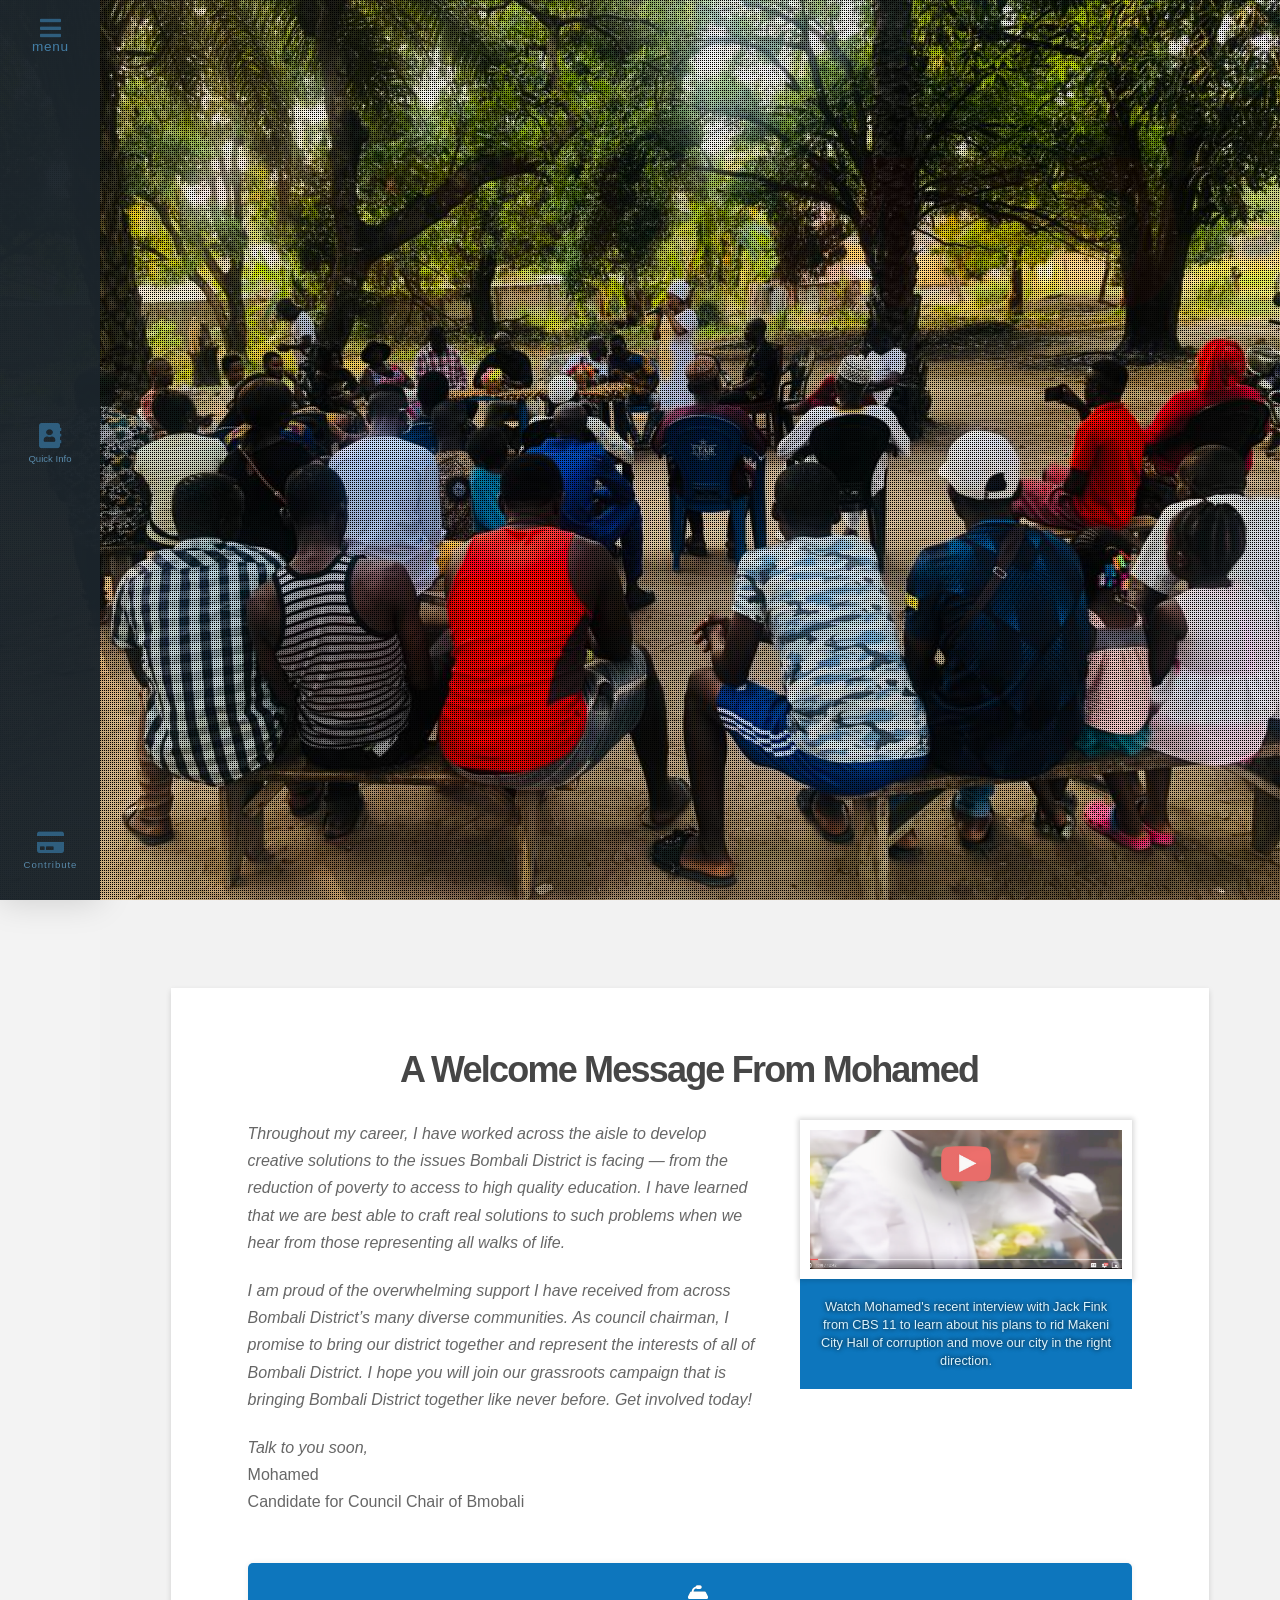
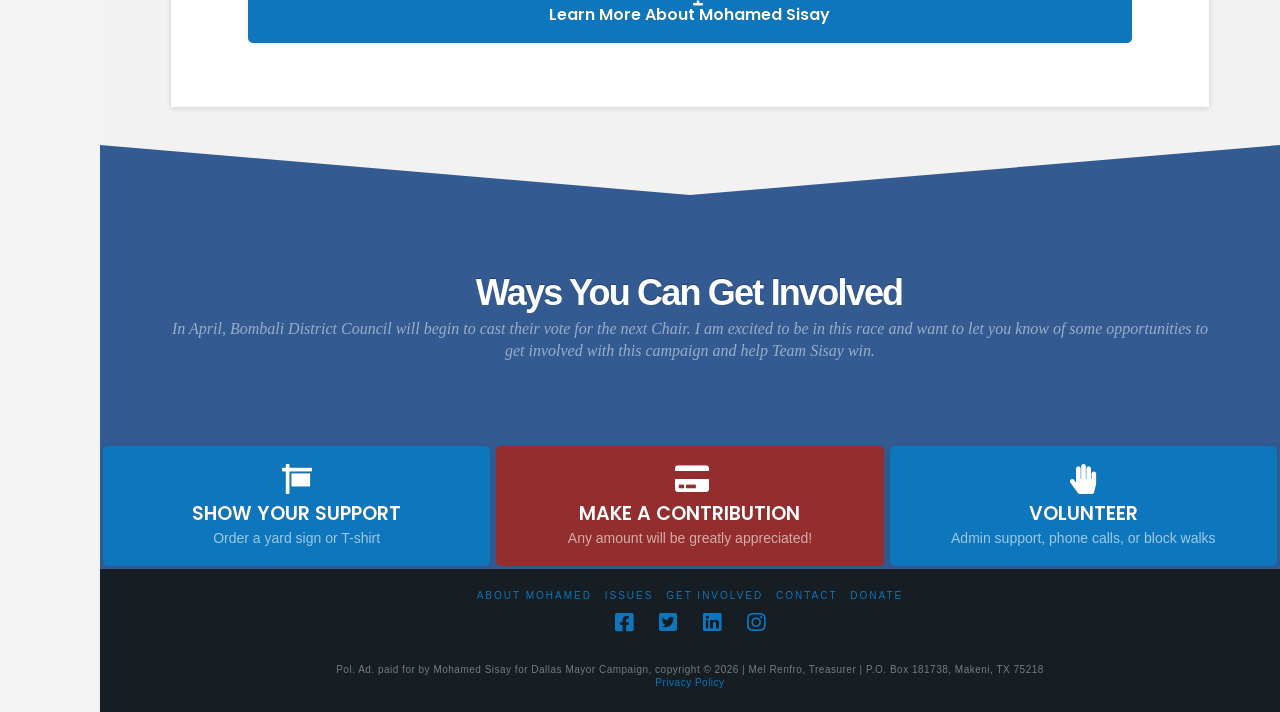
==== commit ad90ac93: "Uppdate home" ====
--- a/index.html
+++ b/index.html
@@ -587,7 +587,8 @@
 <!--
 							--><rs-layer
 								id="slider-1-slide-1-layer-1" 
-								data-type="image"
+								class="rs-layer rev-btn rev-hiddenicon"
+								data-type="button"
 								data-rsp_ch="on"
 								data-xy="x:c;xo:45px,55px,0,0;y:m;yo:-100px,-75px,-60px,-50px;"
 								data-text="l:22;a:inherit;"
@@ -597,10 +598,10 @@
 								data-frame_1="tp:600;st:1000;sp:2000;sR:1000;"
 								data-frame_999="o:0;tp:600;st:w;sR:6000;"
 								style="z-index:5;"
-							><img src="wp-content/plugins/revslider/public/assets/assets/dummy.png" 
-							class="tp-rs-img rs-lazyload" width="1275" height="480" 
-							data-lazyload="assets/imgs/logo.png" data-no-retina> 
+							>
+							<img src="assets/imgs/logo.png" class=" rs-lazyload" width="1275" height="480" data-lazyload="assets/imgs/logo.png"  data-reference="assets/imgs/logo.png" data-src-rs-ref="assets/imgs/logo.png" style="position: relative; height: 58%!important; width: 100%; !important;">
 							</rs-layer><!--
+								<img src="assets/imgs/logo.png" class=" rs-lazyload" width="1275" height="480" data-lazyload="assets/imgs/logo.png" data-no-retina="" data-reference="assets/imgs/logo.png" data-src-rs-ref="assets/imgs/logo.png" style="position: relative; height: 20%; width: 100%;">
 
 							--><a
 								id="slider-1-slide-1-layer-4" 
@@ -748,7 +749,8 @@
 
     			<li class="menu-item menu-item-type-custom menu-item-object-custom menu-item-has-children menu-item-222"><a class="x-anchor x-anchor-menu-item has-particle m9-m m9-n m9-o m9-u m9-x m9-z m9-11 m9-12 m9-16 m9-19 m9-1b m9-1c m9-1d m9-1e" tabindex="0" href="#" id="x-menu-collapsed-anchor-e9-6-2" data-x-toggle="collapse" data-x-toggleable="e9-6-2" aria-controls="x-menu-collapsed-list-e9-6-2" aria-expanded="false" aria-haspopup="true" aria-label="Toggle Collapsed Sub Menu">
 
-    			<div class="x-anchor-content"><div class="x-anchor-text"><span class="x-anchor-text-primary">Get Involved</span></div><i class="x-anchor-sub-indicator" data-x-skip-scroll="true" aria-hidden="true" data-x-icon-s="&#xf0d7;"></i></div><span class="x-particle is-primary" data-x-particle="scale-x inside-c_l" aria-hidden="true"><span style=""></span></span><span class="x-particle is-secondary" data-x-particle="inside-c_l" aria-hidden="true"><span style=""></span></span></a><ul class="sub-menu x-collapsed" id="x-menu-collapsed-list-e9-6-2" aria-hidden="true" aria-labelledby="x-menu-collapsed-anchor-e9-6-2" data-x-toggleable="e9-6-2" data-x-toggle-collapse="1"><li class="menu-item menu-item-type-post_type menu-item-object-page menu-item-216"><a class="x-anchor x-anchor-menu-item m9-n m9-o m9-p m9-u m9-v m9-x m9-11 m9-12 m9-13 m9-14 m9-17 m9-19 m9-1b m9-1c m9-1f" tabindex="0" href="volunteer/index.html"><div class="x-anchor-content"><div class="x-anchor-text"><span class="x-anchor-text-primary">Volunteer</span></div></div></a></li><li class="menu-item menu-item-type-post_type menu-item-object-page menu-item-219"><a class="x-anchor x-anchor-menu-item m9-n m9-o m9-p m9-u m9-v m9-x m9-11 m9-12 m9-13 m9-14 m9-17 m9-19 m9-1b m9-1c m9-1f" tabindex="0" href="show-your-support/index.html"><div class="x-anchor-content"><div class="x-anchor-text"><span class="x-anchor-text-primary">Show Your Support</span></div></div></a></li></ul></li><li class="menu-item menu-item-type-post_type menu-item-object-page menu-item-243"><a class="x-anchor x-anchor-menu-item has-particle m9-m m9-n m9-o m9-u m9-x m9-z m9-11 m9-12 m9-16 m9-19 m9-1b m9-1c m9-1d m9-1e" tabindex="0" href="vote/index.html"><div class="x-anchor-content"><div class="x-anchor-text"><span class="x-anchor-text-primary">Voting Information</span></div><i class="x-anchor-sub-indicator" data-x-skip-scroll="true" aria-hidden="true" data-x-icon-s="&#xf0d7;"></i></div><span class="x-particle is-primary" data-x-particle="scale-x inside-c_l" aria-hidden="true"><span style=""></span></span><span class="x-particle is-secondary" data-x-particle="inside-c_l" aria-hidden="true"><span style=""></span></span></a></li><li class="menu-item menu-item-type-post_type menu-item-object-page menu-item-88"><a class="x-anchor x-anchor-menu-item has-particle m9-m m9-n m9-o m9-u m9-x m9-z m9-11 m9-12 m9-16 m9-19 m9-1b m9-1c m9-1d m9-1e" tabindex="0" href="donate/index.html"><div class="x-anchor-content"><div class="x-anchor-text"><span class="x-anchor-text-primary">Donate</span></div><i class="x-anchor-sub-indicator" data-x-skip-scroll="true" aria-hidden="true" data-x-icon-s="&#xf0d7;"></i></div><span class="x-particle is-primary" data-x-particle="scale-x inside-c_l" aria-hidden="true"><span style=""></span></span><span class="x-particle is-secondary" data-x-particle="inside-c_l" aria-hidden="true"><span style=""></span></span></a></li><li class="menu-item menu-item-type-post_type menu-item-object-page menu-item-173"><a class="x-anchor x-anchor-menu-item has-particle m9-m m9-n m9-o m9-u m9-x m9-z m9-11 m9-12 m9-16 m9-19 m9-1b m9-1c m9-1d m9-1e" tabindex="0" href="contact/index.html"><div class="x-anchor-content"><div class="x-anchor-text"><span class="x-anchor-text-primary">Contact</span></div><i class="x-anchor-sub-indicator" data-x-skip-scroll="true" aria-hidden="true" data-x-icon-s="&#xf0d7;"></i></div><span class="x-particle is-primary" data-x-particle="scale-x inside-c_l" aria-hidden="true"><span style=""></span></span><span class="x-particle is-secondary" data-x-particle="inside-c_l" aria-hidden="true"><span style=""></span></span></a></li></ul></div></div><div id="e9-14-off-canvas" class="x-off-canvas x-off-canvas-right m9-1k m9-1n e9-14" role="dialog" tabindex="-1" data-x-toggleable="e9-14" aria-hidden="true" aria-label="Off Canvas"><span class="x-off-canvas-bg"></span><button class="x-off-canvas-close x-off-canvas-close-right" data-x-toggle-close="1" aria-label="Close Off Canvas Content"><span ><svg viewBox="0 0 16 16"><g><path d="M14.7,1.3c-0.4-0.4-1-0.4-1.4,0L8,6.6L2.7,1.3c-0.4-0.4-1-0.4-1.4,0s-0.4,1,0,1.4L6.6,8l-5.3,5.3 c-0.4,0.4-0.4,1,0,1.4C1.5,14.9,1.7,15,2,15s0.5-0.1,0.7-0.3L8,9.4l5.3,5.3c0.2,0.2,0.5,0.3,0.7,0.3s0.5-0.1,0.7-0.3 c0.4-0.4,0.4-1,0-1.4L9.4,8l5.3-5.3C15.1,2.3,15.1,1.7,14.7,1.3z"></path></g></svg></span></button><div class="x-off-canvas-content x-off-canvas-content-right" data-x-scrollbar="{&quot;suppressScrollX&quot;:true}" role="document" aria-label="Off Canvas Content"><div style="text-align: center;"><img  class="x-img x-img-none none" style="max-width: 280px;padding: 15px 15px 0 0;" src="assets/imgs/logo.png" alt="Mohamed Sisay for Dallas Mayor"></div>
+    			<div class="x-anchor-content"><div class="x-anchor-text"><span class="x-anchor-text-primary">Get Involved</span></div><i class="x-anchor-sub-indicator" data-x-skip-scroll="true" aria-hidden="true" data-x-icon-s="&#xf0d7;"></i></div><span class="x-particle is-primary" data-x-particle="scale-x inside-c_l" aria-hidden="true"><span style=""></span></span><span class="x-particle is-secondary" data-x-particle="inside-c_l" aria-hidden="true"><span style=""></span></span></a><ul class="sub-menu x-collapsed" id="x-menu-collapsed-list-e9-6-2" aria-hidden="true" aria-labelledby="x-menu-collapsed-anchor-e9-6-2" data-x-toggleable="e9-6-2" data-x-toggle-collapse="1"><li class="menu-item menu-item-type-post_type menu-item-object-page menu-item-216"><a class="x-anchor x-anchor-menu-item m9-n m9-o m9-p m9-u m9-v m9-x m9-11 m9-12 m9-13 m9-14 m9-17 m9-19 m9-1b m9-1c m9-1f" tabindex="0" href="volunteer/index.html"><div class="x-anchor-content"><div class="x-anchor-text"><span class="x-anchor-text-primary">Volunteer</span></div></div></a></li><li class="menu-item menu-item-type-post_type menu-item-object-page menu-item-219"><a class="x-anchor x-anchor-menu-item m9-n m9-o m9-p m9-u m9-v m9-x m9-11 m9-12 m9-13 m9-14 m9-17 m9-19 m9-1b m9-1c m9-1f" tabindex="0" href="show-your-support/index.html"><div class="x-anchor-content"><div class="x-anchor-text"><span class="x-anchor-text-primary">Show Your Support</span></div></div></a></li></ul></li><li class="menu-item menu-item-type-post_type menu-item-object-page menu-item-243"><a class="x-anchor x-anchor-menu-item has-particle m9-m m9-n m9-o m9-u m9-x m9-z m9-11 m9-12 m9-16 m9-19 m9-1b m9-1c m9-1d m9-1e" tabindex="0" href="vote/index.html"><div class="x-anchor-content"><div class="x-anchor-text"><span class="x-anchor-text-primary">Voting Information</span></div><i class="x-anchor-sub-indicator" data-x-skip-scroll="true" aria-hidden="true" data-x-icon-s="&#xf0d7;"></i></div><span class="x-particle is-primary" data-x-particle="scale-x inside-c_l" aria-hidden="true"><span style=""></span></span><span class="x-particle is-secondary" data-x-particle="inside-c_l" aria-hidden="true"><span style=""></span></span></a></li><li class="menu-item menu-item-type-post_type menu-item-object-page menu-item-88"><a class="x-anchor x-anchor-menu-item has-particle m9-m m9-n m9-o m9-u m9-x m9-z m9-11 m9-12 m9-16 m9-19 m9-1b m9-1c m9-1d m9-1e" tabindex="0" href="donate/index.html"><div class="x-anchor-content"><div class="x-anchor-text"><span class="x-anchor-text-primary">Donate</span></div><i class="x-anchor-sub-indicator" data-x-skip-scroll="true" aria-hidden="true" data-x-icon-s="&#xf0d7;"></i></div><span class="x-particle is-primary" data-x-particle="scale-x inside-c_l" aria-hidden="true"><span style=""></span></span><span class="x-particle is-secondary" data-x-particle="inside-c_l" aria-hidden="true"><span style=""></span></span></a></li><li class="menu-item menu-item-type-post_type menu-item-object-page menu-item-173"><a class="x-anchor x-anchor-menu-item has-particle m9-m m9-n m9-o m9-u m9-x m9-z m9-11 m9-12 m9-16 m9-19 m9-1b m9-1c m9-1d m9-1e" tabindex="0" href="contact/index.html"><div class="x-anchor-content"><div class="x-anchor-text"><span class="x-anchor-text-primary">Contact</span></div><i class="x-anchor-sub-indicator" data-x-skip-scroll="true" aria-hidden="true" data-x-icon-s="&#xf0d7;"></i></div><span class="x-particle is-primary" data-x-particle="scale-x inside-c_l" aria-hidden="true"><span style=""></span></span><span class="x-particle is-secondary" data-x-particle="inside-c_l" aria-hidden="true"><span style=""></span></span></a></li></ul></div></div><div id="e9-14-off-canvas" class="x-off-canvas x-off-canvas-right m9-1k m9-1n e9-14" role="dialog" tabindex="-1" data-x-toggleable="e9-14" aria-hidden="true" aria-label="Off Canvas"><span class="x-off-canvas-bg"></span><button class="x-off-canvas-close x-off-canvas-close-right" data-x-toggle-close="1" aria-label="Close Off Canvas Content"><span ><svg viewBox="0 0 16 16"><g><path d="M14.7,1.3c-0.4-0.4-1-0.4-1.4,0L8,6.6L2.7,1.3c-0.4-0.4-1-0.4-1.4,0s-0.4,1,0,1.4L6.6,8l-5.3,5.3 c-0.4,0.4-0.4,1,0,1.4C1.5,14.9,1.7,15,2,15s0.5-0.1,0.7-0.3L8,9.4l5.3,5.3c0.2,0.2,0.5,0.3,0.7,0.3s0.5-0.1,0.7-0.3 c0.4-0.4,0.4-1,0-1.4L9.4,8l5.3-5.3C15.1,2.3,15.1,1.7,14.7,1.3z"></path></g></svg></span></button><div class="x-off-canvas-content x-off-canvas-content-right" data-x-scrollbar="{&quot;suppressScrollX&quot;:true}" role="document" aria-label="Off Canvas Content">
+    				<div style="text-align: center;height: 20px;"><img  class="x-img x-img-none none" style="max-width: 280px;padding: 15px 15px 0 0;" src="assets/imgs/logo.png" alt="Mohamed Sisay for Dallas Mayor" style="height:20px;"></div>
 <div style="text-align: center;">
 <h4 class="mvs" style="line-height: 1.2;">Mohamed Sisay, a Dallas native, is an official candidate for Mayor of Dallas.</h4>
 <p style="margin-top: 1em; font-size:.875em;">Throughout my career, I have worked across the aisle to develop creative solutions to the issues Dallas is facing — from the lack of affordable housing to access to high quality, full-day pre-K. I have learned that we are best able to craft real solutions to such problems when we hear from those representing all walks of life. I am proud of the overwhelming support I have received from across Dallas’ many diverse communities. As mayor, I promise to bring our city together and represent the interests of all of Dallas.<br /><strong>I hope you will join our grassroots campaign that is bringing Dallas together like never before. Get involved today!</strong></p>
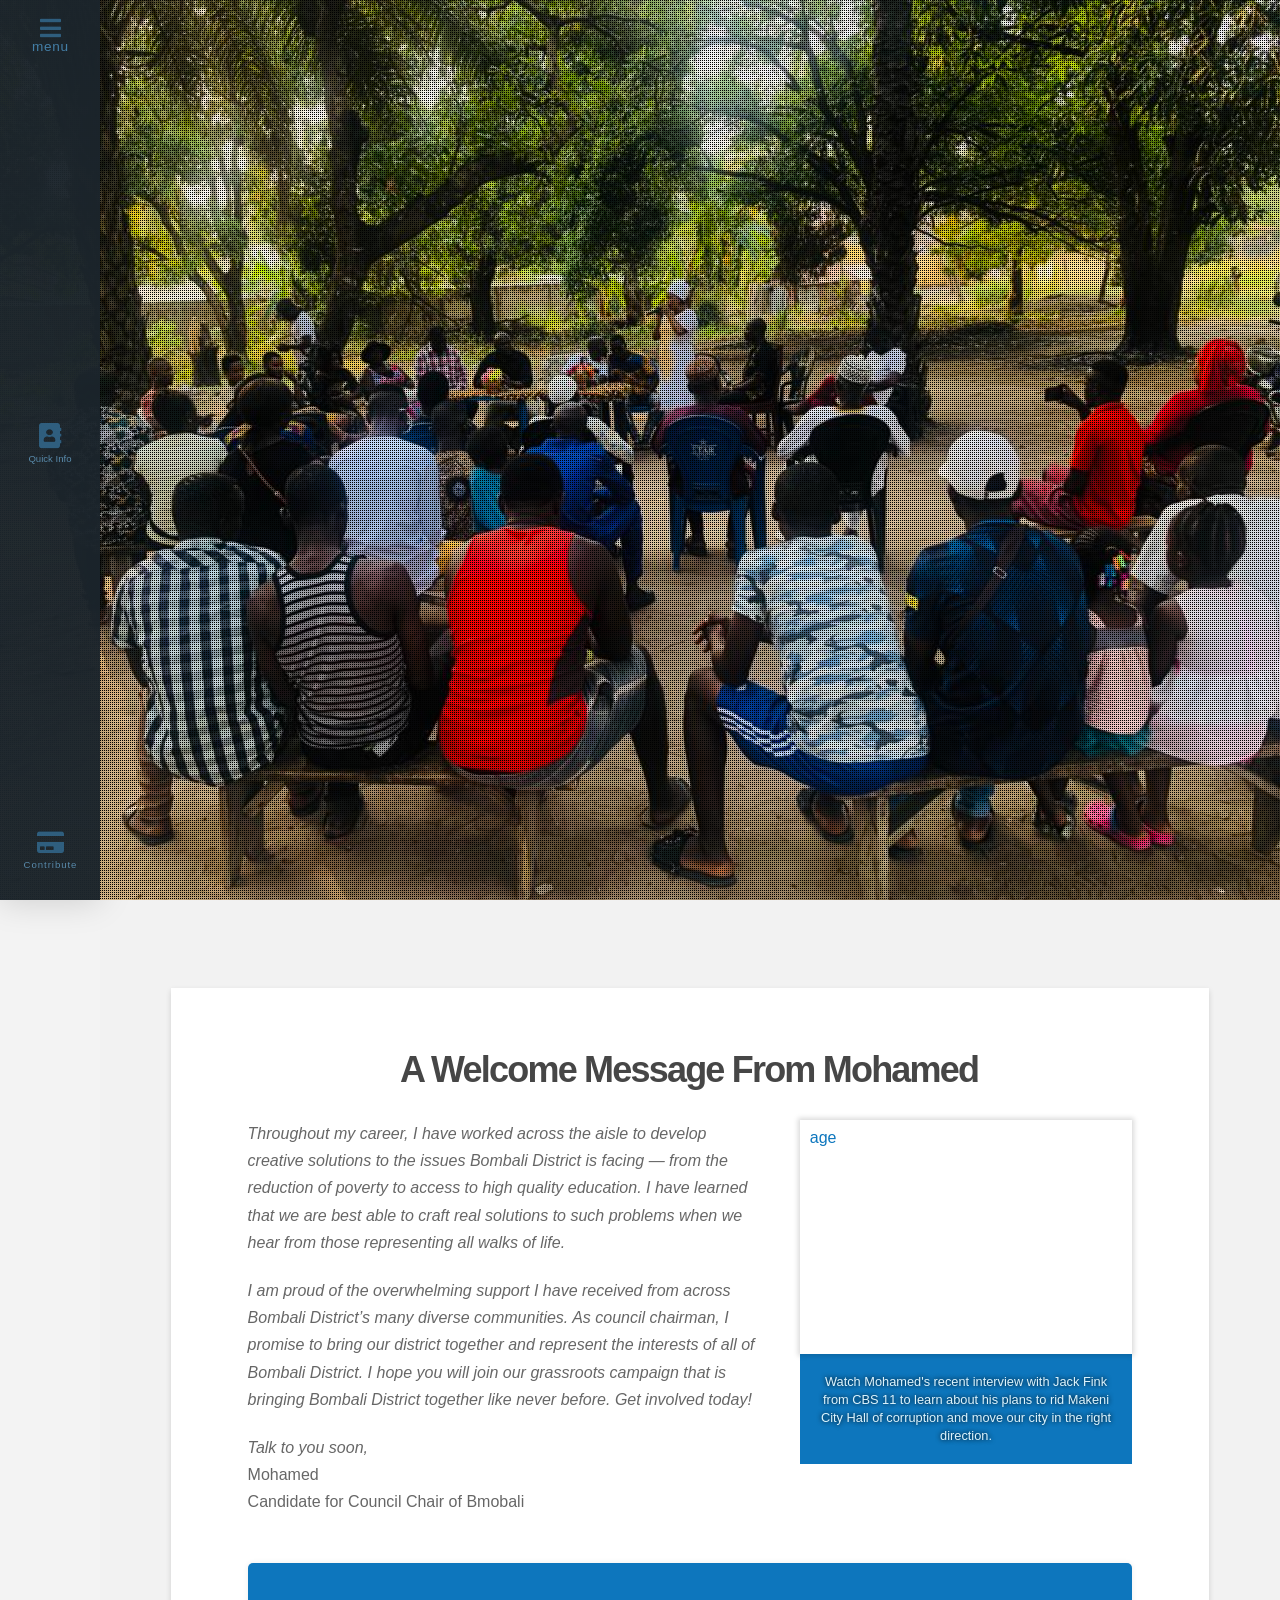
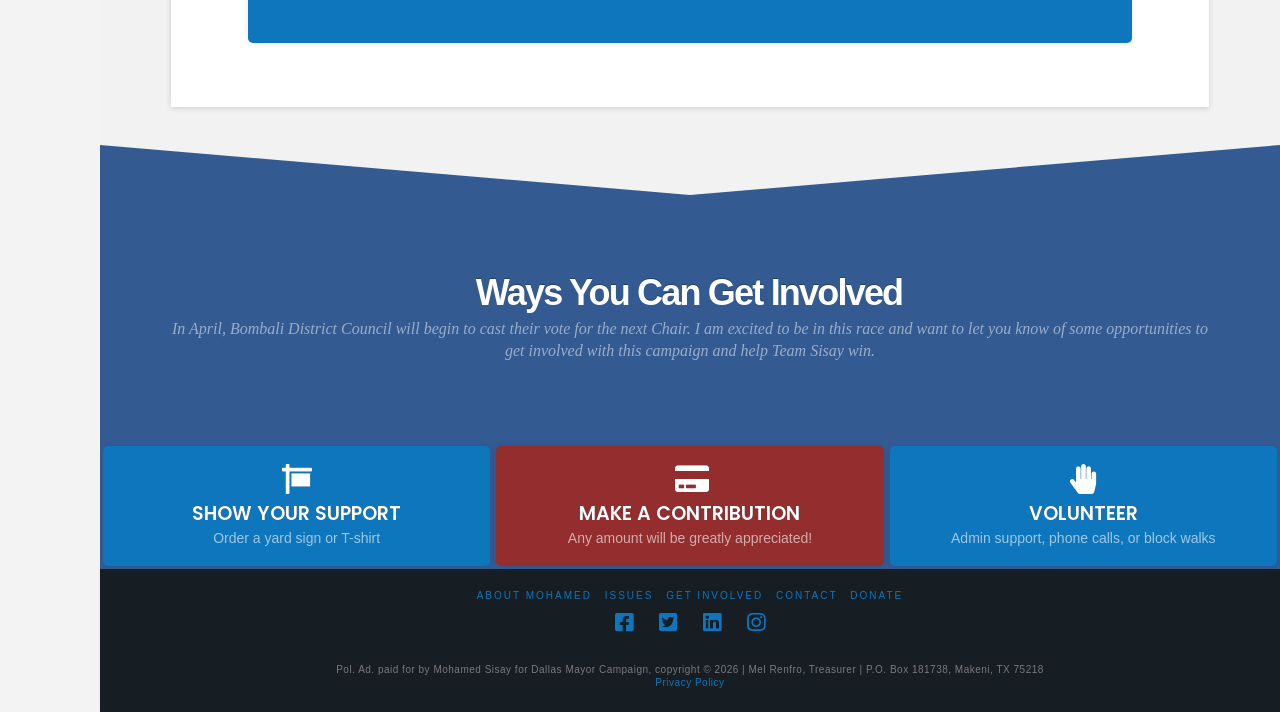
==== commit dcde2afb: "Uppdate video" ====
--- a/index.html
+++ b/index.html
@@ -675,14 +675,15 @@
 <p><em>Talk to you soon,</em><br />
 <!-- <img loading="lazy" src="../Sisay4dallas.wpengine.com/wp-content/uploads/2019/02/ej_signature-300x124.png" alt="Mohamed Sisay" width="150" height="62" class="man alignnone wp-image-32" srcset="https://Sisayfordallas.com/wp-content/uploads/2019/02/ej_signature-300x124.png 300w, https://Sisayfordallas.com/wp-content/uploads/2019/02/ej_signature-100x41.png 100w, https://Sisayfordallas.com/wp-content/uploads/2019/02/ej_signature.png 509w" sizes="(max-width: 150px) 100vw, 150px" /><br  -->
 Mohamed <br />
-Candidate for Council Chair of Bmobali</p></div></div><div class="x-column x-sm x-2-5 e28-12 ms-d ms-f"><a class="x-anchor x-anchor-toggle has-graphic e28-13 ms-p ms-q ms-r" tabindex="0" data-x-toggle="1" data-x-toggleable="e28-13" data-x-toggle-overlay="1" aria-controls="e28-13-modal" aria-expanded="false" aria-haspopup="true" aria-label="Toggle Modal Content"><div class="x-anchor-content"><span class="x-graphic" aria-hidden="true"><span class="x-image x-graphic-child x-graphic-image x-graphic-primary"><img src="assets/imgs/speesh.png" width="1280" height="720" alt="Image" loading="lazy"></span></span></div></a><div class="x-text e28-14 ms-m ms-o">Watch Mohamed's recent interview with Jack Fink from CBS 11 to learn about his plans to rid Makeni City Hall of corruption and move our city in the right direction.</div></div></div><a class="x-anchor x-anchor-button has-graphic e28-15 ms-p ms-q ms-s ms-t ms-u" tabindex="0" href="about/index.html">
+Candidate for Council Chair of Bmobali</p></div></div><div class="x-column x-sm x-2-5 e28-12 ms-d ms-f"><a class="x-anchor x-anchor-toggle has-graphic e28-13 ms-p ms-q ms-r" tabindex="0" data-x-toggle="1" data-x-toggleable="e28-13" data-x-toggle-overlay="1" aria-controls="e28-13-modal" aria-expanded="false" aria-haspopup="true" aria-label="Toggle Modal Content"><div class="x-anchor-content"><span class="x-graphic" aria-hidden="true"><span class="x-image x-graphic-child x-graphic-image x-graphic-primary"><img src="assets/imgs/bkvideo.png" width="1280" height="720" alt="Image" loading="lazy"></span></span></div></a><div class="x-text e28-14 ms-m ms-o">Watch Mohamed's recent interview with Jack Fink from CBS 11 to learn about his plans to rid Makeni City Hall of corruption and move our city in the right direction.</div></div></div><a class="x-anchor x-anchor-button has-graphic e28-15 ms-p ms-q ms-s ms-t ms-u" tabindex="0" href="about/index.html">
 	<div class="x-anchor-content"><span class="x-graphic" aria-hidden="true"><i class="x-icon x-graphic-child x-graphic-icon x-graphic-primary x-flip-y" aria-hidden="true" data-x-icon-s="&#xf66c;"></i><i class="x-icon x-graphic-child x-graphic-icon x-graphic-secondary x-flip-y" aria-hidden="true" data-x-icon-s="&#xf064;"></i></span><div class="x-anchor-text"><span class="x-anchor-text-primary">Learn More About Mohamed Sisay</span></div></div></a></div></div></div>
 
 
 	<!-- <div class="x-section e28-16 ms-0 ms-3 ms-4" id="latest-news"><div class="x-container max width e28-17 ms-7 ms-8 ms-9 ms-b"><div class="x-column x-sm x-1-1 e28-18 ms-d ms-e">
 		<div class="x-text x-text-headline e28-19 ms-h ms-i ms-k"><div class="x-text-content"><div class="x-text-content-text"><h2 class="x-text-content-text-primary">Latest News and Press</h2></div></div></div><div  class="x-recent-posts cf horizontal"  data-x-element="recent_posts" data-x-params="{&quot;fade&quot;:true}" data-fade="true" ><a class="x-recent-post4 with-image" href="mike-rawlings-and-seven-colleagues-endorse-rep-Mohamed-Sisay/index.html" title="Permalink to: &quot;The Honorable Mike Rawlings, Seven Colleagues Endorse Rep. Mohamed Sisay&quot;"><article id="post-256" class="post-256 post type-post status-publish format-standard has-post-thumbnail hentry category-press-releases tag-Mohamed-Sisay-campaign"><div class="entry-wrap"><div class="x-recent-posts-img" style="background-image: url(wp-content/uploads/2019/03/Mohamed_Sisay_ft_img-862x482.png);"></div>
 	<div class="x-recent-posts-content"><h3 class="h-recent-posts">The Honorable Mike Rawlings, Seven Colleagues Endorse Rep. Mohamed Sisay</h3><span class="x-recent-posts-date">May 17, 2019</span></div></div></article></a><a class="x-recent-post4 with-image" href="five-dallas-isd-trustees-endorse-Mohamed-Sisay/index.html" title="Permalink to: &quot;Five Dallas ISD Trustees Endorse Mohamed Sisay&quot;"><article id="post-250" class="post-250 post type-post status-publish format-standard has-post-thumbnail hentry category-press-releases tag-Mohamed-Sisay-campaign"><div class="entry-wrap"><div class="x-recent-posts-img" style="background-image: url(wp-content/uploads/2019/03/Mohamed_Sisay_ft_img-862x482.png);"></div><div class="x-recent-posts-content"><h3 class="h-recent-posts">Five Dallas ISD Trustees Endorse Mohamed Sisay</h3><span class="x-recent-posts-date">May 9, 2019</span></div></div></article></a><a class="x-recent-post4 with-image" href="three-former-dallas-mayors-endorse-Mohamed-Sisay/index.html" title="Permalink to: &quot;Three Former Dallas Mayors Endorse Mohamed Sisay&quot;"><article id="post-249" class="post-249 post type-post status-publish format-standard has-post-thumbnail hentry category-press-releases tag-Mohamed-Sisay-campaign"><div class="entry-wrap"><div class="x-recent-posts-img" style="background-image: url(wp-content/uploads/2019/03/Mohamed_Sisay_ft_img-862x482.png);"></div><div class="x-recent-posts-content"><h3 class="h-recent-posts">Three Former Dallas Mayors Endorse Mohamed Sisay</h3><span class="x-recent-posts-date">May 6, 2019</span></div></div></article></a><a class="x-recent-post4 with-image" href="latest-fundraising-report-shows-Sisays-momentum-in-mayoral-runoff/index.html" title="Permalink to: &quot;Latest Fundraising Report Shows Sisay’s Momentum in Mayoral Runoff&quot;"><article id="post-264" class="post-264 post type-post status-publish format-standard has-post-thumbnail hentry category-press-releases tag-Mohamed-Sisay-campaign"><div class="entry-wrap"><div class="x-recent-posts-img" style="background-image: url(wp-content/uploads/2019/03/Mohamed_Sisay_ft_img-862x482.png);"></div><div class="x-recent-posts-content"><h3 class="h-recent-posts">Latest Fundraising Report Shows Sisay’s Momentum in Mayoral Runoff</h3><span class="x-recent-posts-date">May 31, 2019</span></div></div></article></a><a class="x-recent-post4 with-image" href="marianne-and-roger-staubach-endorse-Mohamed-Sisay-for-mayor-of-dallas/index.html" title="Permalink to: &quot;Marianne and Roger Staubach Endorse Mohamed Sisay for Mayor of Dallas&quot;"><article id="post-263" class="post-263 post type-post status-publish format-standard has-post-thumbnail hentry category-press-releases tag-Mohamed-Sisay-campaign"><div class="entry-wrap"><div class="x-recent-posts-img" style="background-image: url(wp-content/uploads/2019/03/Mohamed_Sisay_ft_img-862x482.png);"></div><div class="x-recent-posts-content"><h3 class="h-recent-posts">Marianne and Roger Staubach Endorse Mohamed Sisay for Mayor of Dallas</h3><span class="x-recent-posts-date">May 28, 2019</span></div></div></article></a><a class="x-recent-post4 with-image" href="congressman-colin-allred-endorses-Mohamed-Sisay-for-mayor/index.html" title="Permalink to: &quot;Congressman Colin Allred Endorses Rep Mohamed Sisay for Mayor&quot;"><article id="post-262" class="post-262 post type-post status-publish format-standard has-post-thumbnail hentry category-press-releases tag-Mohamed-Sisay-campaign"><div class="entry-wrap"><div class="x-recent-posts-img" style="background-image: url(wp-content/uploads/2019/03/Mohamed_Sisay_ft_img-862x482.png);"></div><div class="x-recent-posts-content"><h3 class="h-recent-posts">Congressman Colin Allred Endorses Rep Mohamed Sisay for Mayor</h3><span class="x-recent-posts-date">May 24, 2019</span></div></div></article></a><a class="x-recent-post4 with-image" href="sixteen-former-members-of-dallas-city-council-endorse-rep-Mohamed-Sisay/index.html" title="Permalink to: &quot;Sixteen Former Members of Dallas City Council Endorse Rep. Mohamed Sisay&quot;"><article id="post-261" class="post-261 post type-post status-publish format-standard has-post-thumbnail hentry category-press-releases tag-Mohamed-Sisay-campaign"><div class="entry-wrap"><div class="x-recent-posts-img" style="background-image: url(wp-content/uploads/2019/03/Mohamed_Sisay_ft_img-862x482.png);"></div><div class="x-recent-posts-content"><h3 class="h-recent-posts">Sixteen Former Members of Dallas City Council Endorse Rep. Mohamed Sisay</h3><span class="x-recent-posts-date">May 21, 2019</span></div></div></article></a></div><a class="x-anchor x-anchor-button has-graphic e28-21 ms-p ms-s ms-t ms-u ms-v" tabindex="0" href="archives/index.html"><div class="x-anchor-content"><span class="x-graphic" aria-hidden="true"><i class="x-icon x-graphic-child x-graphic-icon x-graphic-primary x-flip-y" aria-hidden="true" data-x-icon-s="&#xf1ea;"></i><i class="x-icon x-graphic-child x-graphic-icon x-graphic-secondary x-flip-y" aria-hidden="true" data-x-icon-s="&#xf064;"></i></span><div class="x-anchor-text"><span class="x-anchor-text-primary">View All News and Media Mentions in Our Archives</span></div></div></a></div></div></div> -->
-	<div class="x-section e28-22 ms-0 ms-1 ms-5"><span class="x-separator-top-angle-in" style="top: 0px; height: 50px; color: rgb(51, 91, 146);" aria-hidden="true"><svg class="angle-top-in" style="fill: currentColor;" xmlns="http://www.w3.org/2000/svg" version="1.1" viewBox="0 0 100 100" preserveAspectRatio="none"><polygon points="0,100 50,100 0,0"/><polygon points="50,100 100,100 100,0"/></svg></span><div class="x-container max width e28-23 ms-6 ms-7 ms-8 ms-c"><div class="x-column x-sm x-1-1 e28-24 ms-d ms-e"><div class="x-text x-text-headline e28-25 ms-h ms-l"><div class="x-text-content"><div class="x-text-content-text"><h2 class="x-text-content-text-primary">Ways You Can Get Involved</h2><span class="x-text-content-text-subheadline">In April, Bombali District Council will begin to cast their vote for the next Chair. I am excited to be in this race and want to let you know of some opportunities to get involved with this campaign and help Team Sisay win. </span></div></div></div></div></div><div class="x-container marginless-columns e28-26 ms-6 ms-7 ms-8 ms-9">
+	<div class="x-section e28-22 ms-0 ms-1 ms-5"><span class="x-separator-top-angle-in" style="top: 0px; height: 50px; color: rgb(51, 91, 146);" aria-hidden="true"><svg class="angle-top-in" style="fill: currentColor;" xmlns="http://www.w3.org/2000/svg" version="1.1" viewBox="0 0 100 100" preserveAspectRatio="none"><polygon points="0,100 50,100 0,0"/><polygon points="50,100 100,100 100,0"/></svg></span><div class="x-container max width e28-23 ms-6 ms-7 ms-8 ms-c"><div class="x-column x-sm x-1-1 e28-24 ms-d ms-e"><div class="x-text x-text-headline e28-25 ms-h ms-l"><div class="x-text-content"><div class="x-text-content-text"><h2 class="x-text-content-text-primary">Ways You Can Get Involved</h2><span class="x-text-content-text-subheadline">In April, Bombali District Council will begin to cast their vote for the next Chair. I am excited to be in this race and want to let you know of some opportunities to get involved with this campaign and help Team Sisay win. </span></div></div></div></div></div>
+	<div class="x-container marginless-columns e28-26 ms-6 ms-7 ms-8 ms-9">
 
 		<div class="x-column x-sm x-1-3 e28-27 ms-d ms-g"><a class="x-anchor x-anchor-button has-graphic e28-28 ms-p ms-q ms-s ms-t ms-w ms-x" tabindex="0" href="volunteer/index.html"><div class="x-anchor-content"><span class="x-graphic" aria-hidden="true"><i class="x-icon x-graphic-child x-graphic-icon x-graphic-primary x-flip-y" aria-hidden="true" data-x-icon-s="&#xf4d9;"></i><i class="x-icon x-graphic-child x-graphic-icon x-graphic-secondary x-flip-y" aria-hidden="true" data-x-icon-s="&#xf553;"></i></span>
 		<div class="x-anchor-text"><span class="x-anchor-text-primary">Show Your Support</span><span class="x-anchor-text-secondary">Order a yard sign or T-shirt</span></div></div></a></div>
@@ -764,7 +765,7 @@
 <i  class="x-icon x-icon-facebook" style="text-align: center;      color:#0f76bc;font-size: 18px;margin-right:10px;" data-x-icon-b="&#xf09a;" aria-hidden="true"></i><a href="https://www.facebook.com/SisayForDallas/" target="_blank">Like us on Facebook</a><br />
 <i  class="x-icon x-icon-twitter" style="text-align: center;      color:#0f76bc;font-size: 18px;margin-right:10px;" data-x-icon-b="&#xf099;" aria-hidden="true"></i><a href="https://twitter.com/Sisay4dallas" target="_blank">Follow us on Twitter</a><br />
 <i  class="x-icon x-icon-linkedin" style="text-align: center;      color:#0f76bc;font-size: 18px;margin-right:10px;" data-x-icon-b="&#xf08c;" aria-hidden="true"></i><a href="https://www.linkedin.com/in/Sisayfordallas/" target="_blank">Link up with us on LinkedIn</a>
-</div></div></div><div id="e28-13-modal" class="x-modal ms-z e28-13" role="dialog" tabindex="-1" data-x-toggleable="e28-13" data-x-scrollbar="{&quot;suppressScrollX&quot;:true}" aria-hidden="true" aria-label="Modal"><span class="x-modal-bg"></span><button class="x-modal-close x-modal-close-top x-modal-close-right" data-x-toggle-close="1" aria-label="Close Modal Content"><span ><svg viewBox="0 0 16 16"><g><path d="M14.7,1.3c-0.4-0.4-1-0.4-1.4,0L8,6.6L2.7,1.3c-0.4-0.4-1-0.4-1.4,0s-0.4,1,0,1.4L6.6,8l-5.3,5.3 c-0.4,0.4-0.4,1,0,1.4C1.5,14.9,1.7,15,2,15s0.5-0.1,0.7-0.3L8,9.4l5.3,5.3c0.2,0.2,0.5,0.3,0.7,0.3s0.5-0.1,0.7-0.3 c0.4-0.4,0.4-1,0-1.4L9.4,8l5.3-5.3C15.1,2.3,15.1,1.7,14.7,1.3z"></path></g></svg></span></button><div class="x-modal-content" role="document" aria-label="Modal Content" data-rvt-offscreen-reset=""><script type="text/rvt-template">&lt;div  class=&quot;x-video embed with-container&quot; &gt;&lt;div class=&quot;x-video-inner&quot;&gt;&lt;iframe width=&quot;560&quot; height=&quot;315&quot; src=&quot;https://www.youtube.com/embed/qbVgy63Ylsw?rel=0&quot; frameborder=&quot;0&quot; allow=&quot;accelerometer; autoplay; encrypted-media; gyroscope; picture-in-picture&quot; allowfullscreen&gt;&lt;/iframe&gt;&lt;/div&gt;&lt;/div&gt;</script></div></div>
+</div></div></div><div id="e28-13-modal" class="x-modal ms-z e28-13" role="dialog" tabindex="-1" data-x-toggleable="e28-13" data-x-scrollbar="{&quot;suppressScrollX&quot;:true}" aria-hidden="true" aria-label="Modal"><span class="x-modal-bg"></span><button class="x-modal-close x-modal-close-top x-modal-close-right" data-x-toggle-close="1" aria-label="Close Modal Content"><span ><svg viewBox="0 0 16 16"><g><path d="M14.7,1.3c-0.4-0.4-1-0.4-1.4,0L8,6.6L2.7,1.3c-0.4-0.4-1-0.4-1.4,0s-0.4,1,0,1.4L6.6,8l-5.3,5.3 c-0.4,0.4-0.4,1,0,1.4C1.5,14.9,1.7,15,2,15s0.5-0.1,0.7-0.3L8,9.4l5.3,5.3c0.2,0.2,0.5,0.3,0.7,0.3s0.5-0.1,0.7-0.3 c0.4-0.4,0.4-1,0-1.4L9.4,8l5.3-5.3C15.1,2.3,15.1,1.7,14.7,1.3z"></path></g></svg></span></button><div class="x-modal-content" role="document" aria-label="Modal Content" data-rvt-offscreen-reset=""><script type="text/rvt-template">&lt;div  class=&quot;x-video embed with-container&quot; &gt;&lt;div class=&quot;x-video-inner&quot;&gt;&lt;iframe width=&quot;560&quot; height=&quot;315&quot; src=&quot;https://www.youtube.com/embed/NWyUpxjjfuI?rel=0&quot; frameborder=&quot;0&quot; allow=&quot;accelerometer; autoplay; encrypted-media; gyroscope; picture-in-picture&quot; allowfullscreen&gt;&lt;/iframe&gt;&lt;/div&gt;&lt;/div&gt;</script></div></div>
     </div> <!-- END .x-site -->
 
     
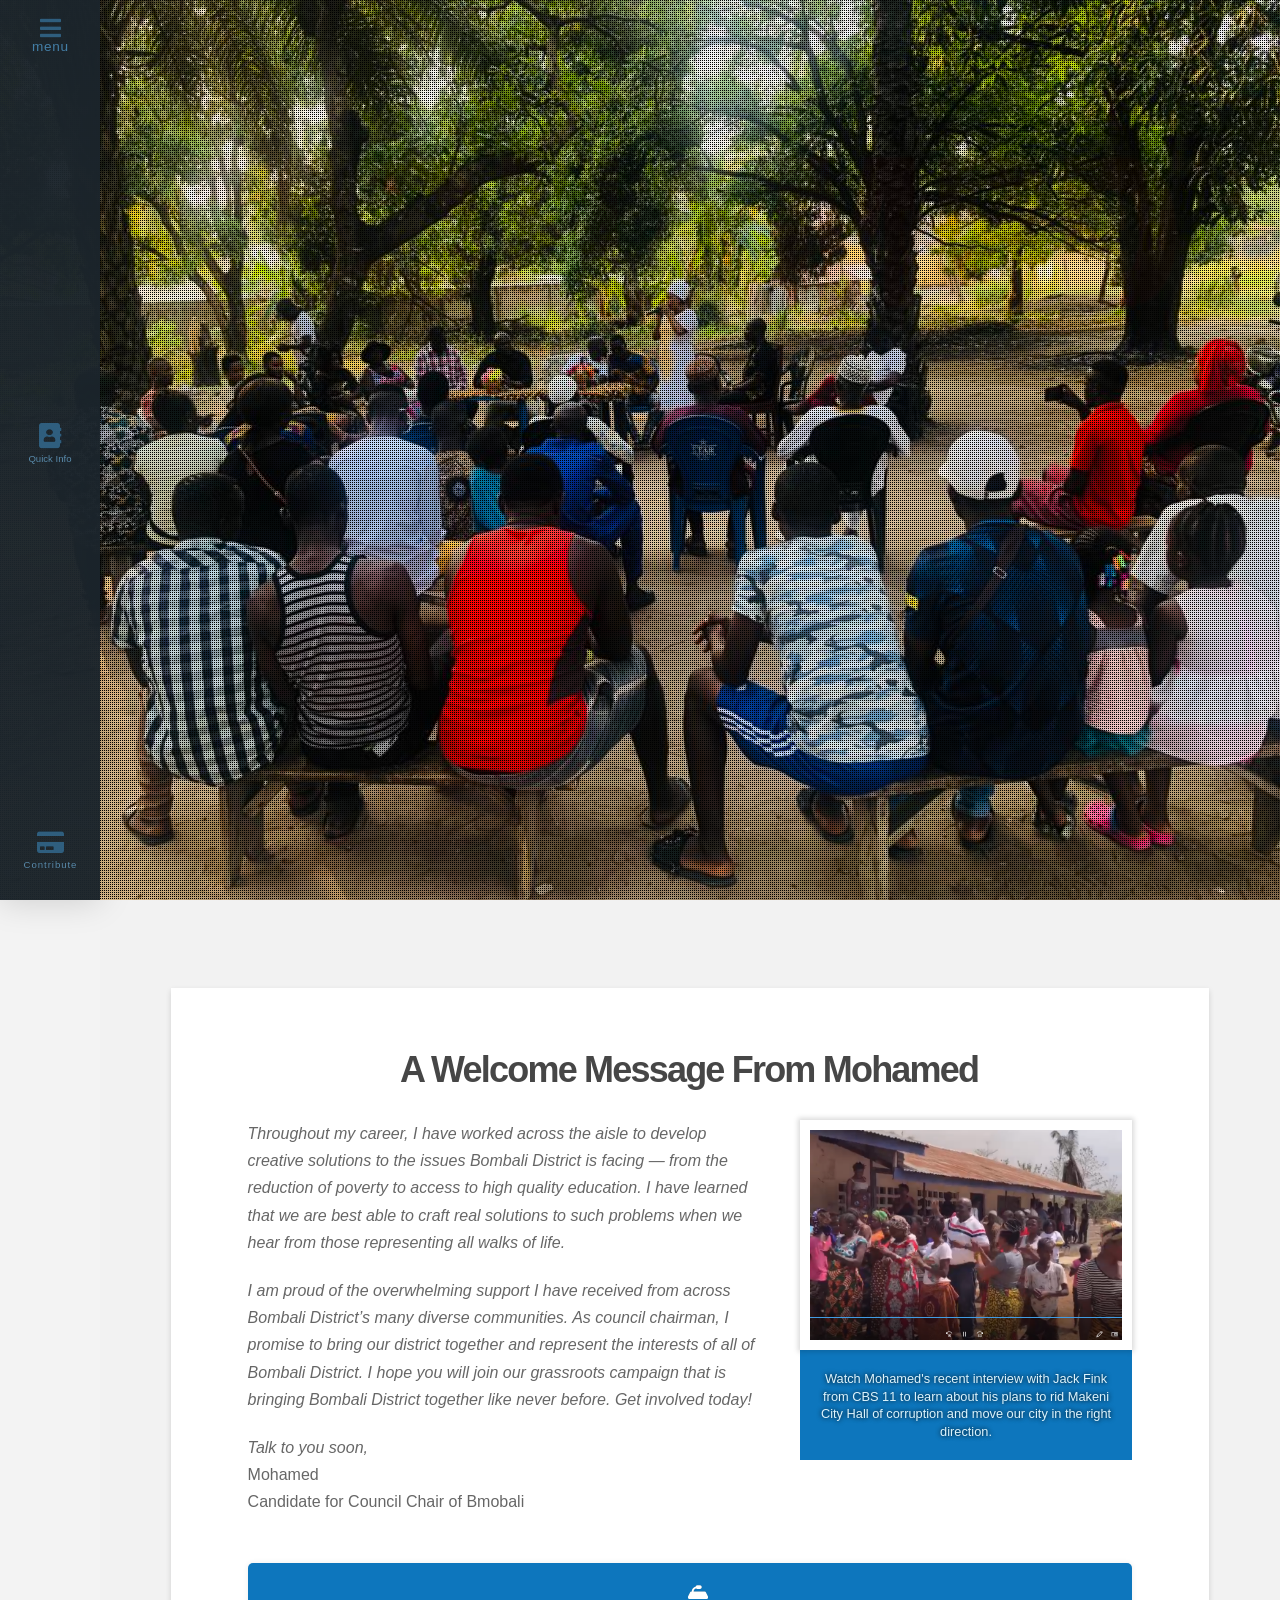
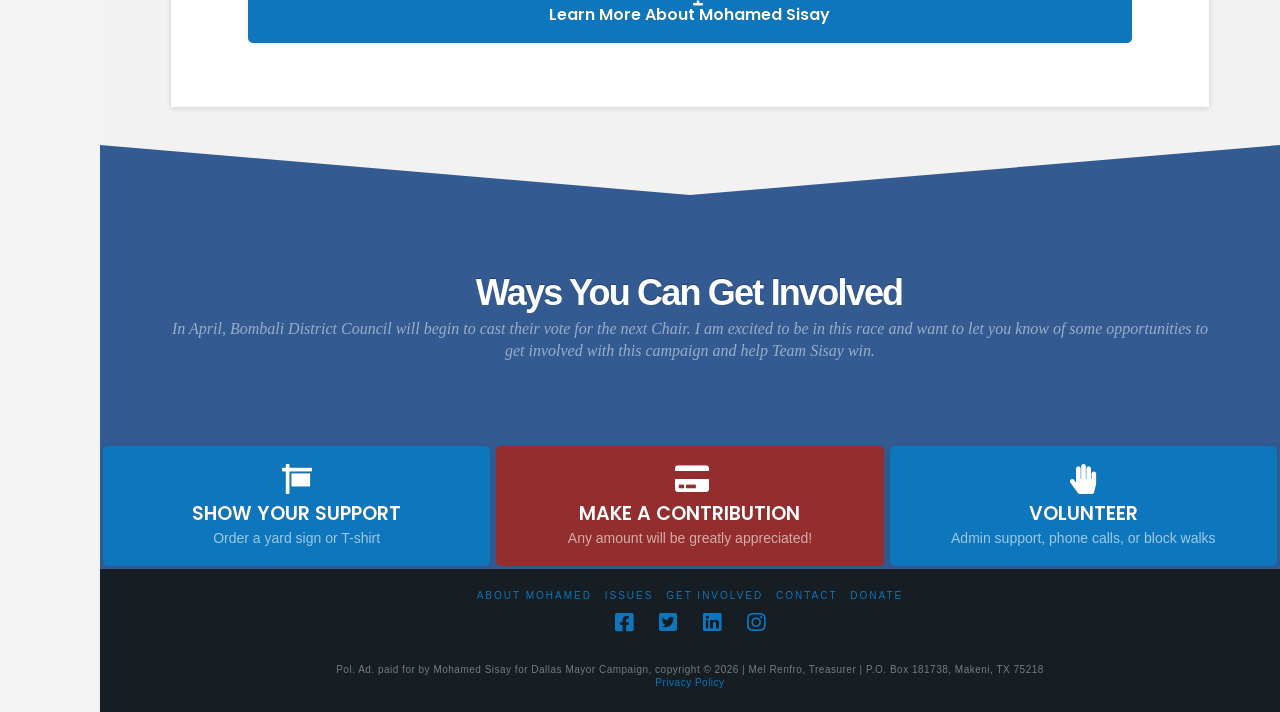
==== commit 8c4b7a86: "Uppdate campaign" ====
--- a/index.html
+++ b/index.html
@@ -675,7 +675,7 @@
 <p><em>Talk to you soon,</em><br />
 <!-- <img loading="lazy" src="../Sisay4dallas.wpengine.com/wp-content/uploads/2019/02/ej_signature-300x124.png" alt="Mohamed Sisay" width="150" height="62" class="man alignnone wp-image-32" srcset="https://Sisayfordallas.com/wp-content/uploads/2019/02/ej_signature-300x124.png 300w, https://Sisayfordallas.com/wp-content/uploads/2019/02/ej_signature-100x41.png 100w, https://Sisayfordallas.com/wp-content/uploads/2019/02/ej_signature.png 509w" sizes="(max-width: 150px) 100vw, 150px" /><br  -->
 Mohamed <br />
-Candidate for Council Chair of Bmobali</p></div></div><div class="x-column x-sm x-2-5 e28-12 ms-d ms-f"><a class="x-anchor x-anchor-toggle has-graphic e28-13 ms-p ms-q ms-r" tabindex="0" data-x-toggle="1" data-x-toggleable="e28-13" data-x-toggle-overlay="1" aria-controls="e28-13-modal" aria-expanded="false" aria-haspopup="true" aria-label="Toggle Modal Content"><div class="x-anchor-content"><span class="x-graphic" aria-hidden="true"><span class="x-image x-graphic-child x-graphic-image x-graphic-primary"><img src="assets/imgs/bkvideo.png" width="1280" height="720" alt="Image" loading="lazy"></span></span></div></a><div class="x-text e28-14 ms-m ms-o">Watch Mohamed's recent interview with Jack Fink from CBS 11 to learn about his plans to rid Makeni City Hall of corruption and move our city in the right direction.</div></div></div><a class="x-anchor x-anchor-button has-graphic e28-15 ms-p ms-q ms-s ms-t ms-u" tabindex="0" href="about/index.html">
+Candidate for Council Chair of Bmobali</p></div></div><div class="x-column x-sm x-2-5 e28-12 ms-d ms-f"><a class="x-anchor x-anchor-toggle has-graphic e28-13 ms-p ms-q ms-r" tabindex="0" data-x-toggle="1" data-x-toggleable="e28-13" data-x-toggle-overlay="1" aria-controls="e28-13-modal" aria-expanded="false" aria-haspopup="true" aria-label="Toggle Modal Content"><div class="x-anchor-content"><span class="x-graphic" aria-hidden="true"><span class="x-image x-graphic-child x-graphic-image x-graphic-primary"><img src="assets/imgs/speesh.png" width="1280" height="720" alt="Image" loading="lazy"></span></span></div></a><div class="x-text e28-14 ms-m ms-o">Watch Mohamed's recent interview with Jack Fink from CBS 11 to learn about his plans to rid Makeni City Hall of corruption and move our city in the right direction.</div></div></div><a class="x-anchor x-anchor-button has-graphic e28-15 ms-p ms-q ms-s ms-t ms-u" tabindex="0" href="about/index.html">
 	<div class="x-anchor-content"><span class="x-graphic" aria-hidden="true"><i class="x-icon x-graphic-child x-graphic-icon x-graphic-primary x-flip-y" aria-hidden="true" data-x-icon-s="&#xf66c;"></i><i class="x-icon x-graphic-child x-graphic-icon x-graphic-secondary x-flip-y" aria-hidden="true" data-x-icon-s="&#xf064;"></i></span><div class="x-anchor-text"><span class="x-anchor-text-primary">Learn More About Mohamed Sisay</span></div></div></a></div></div></div>
 
 
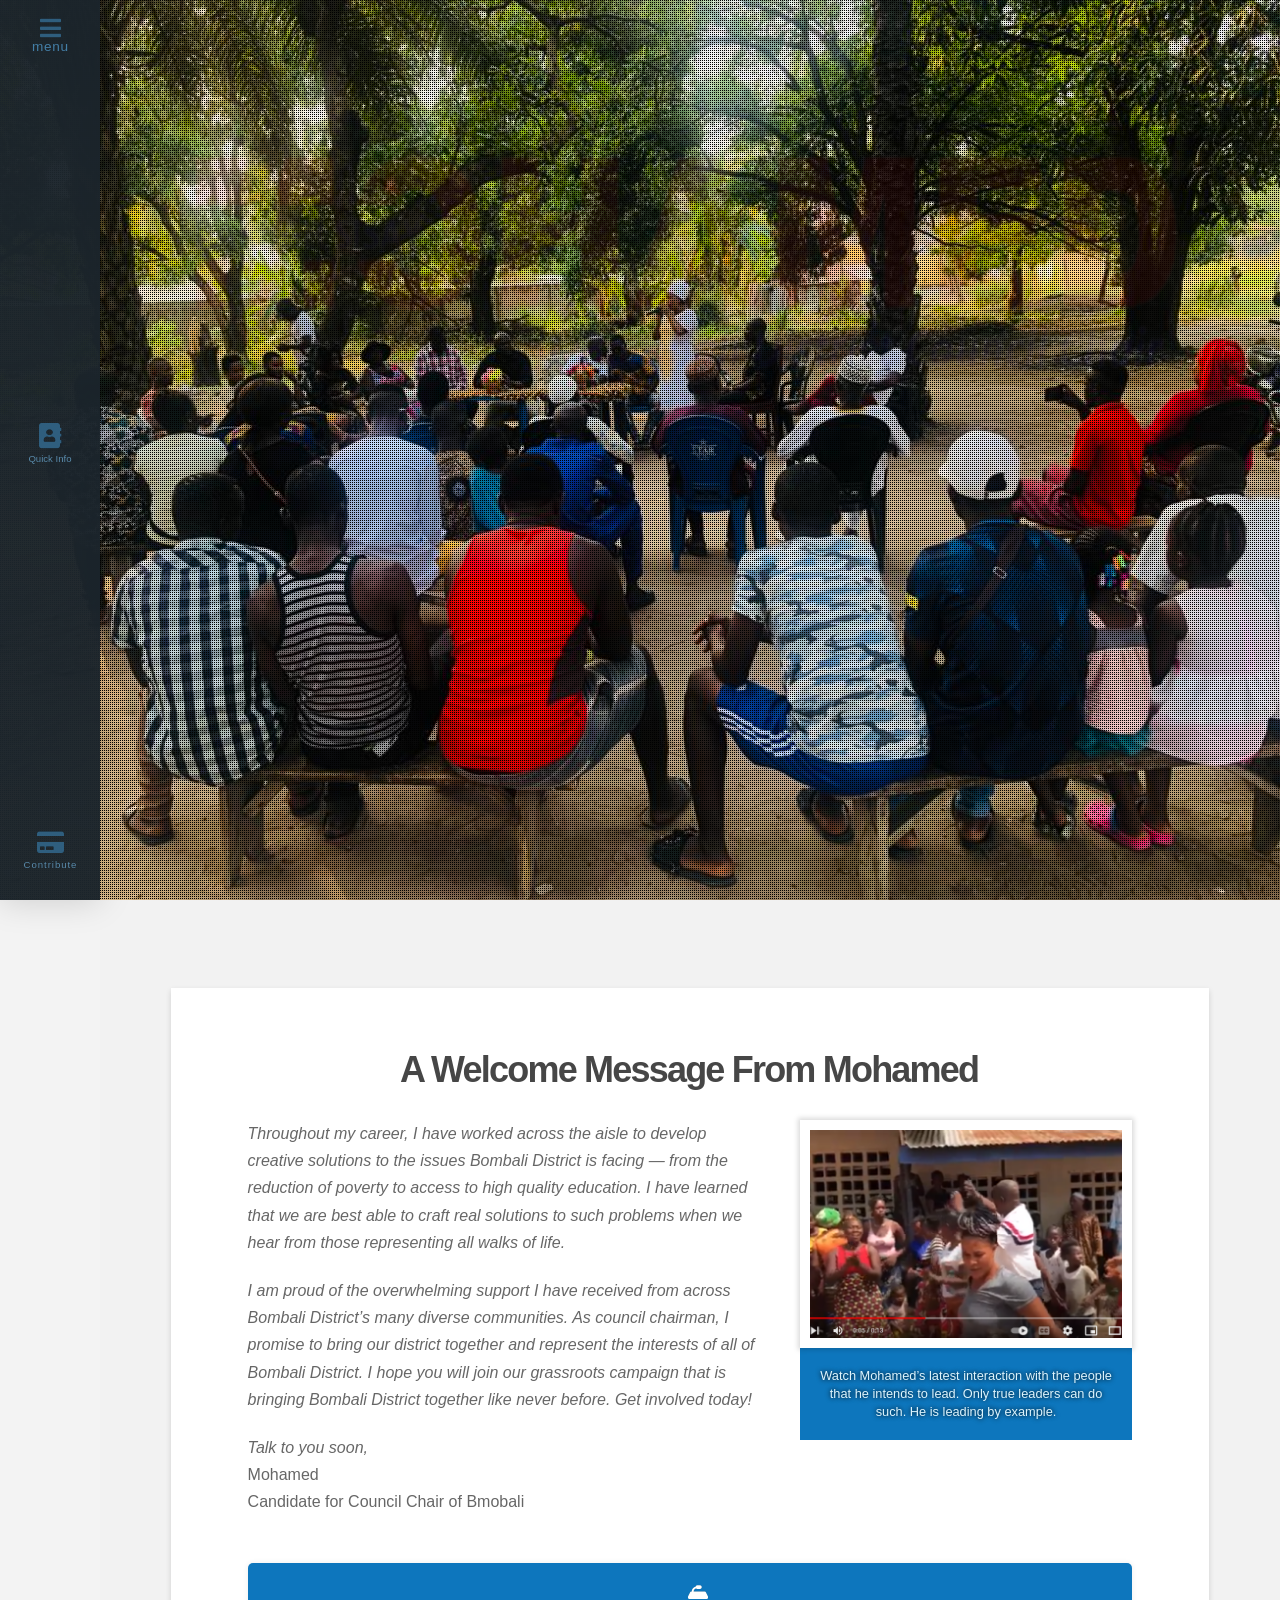
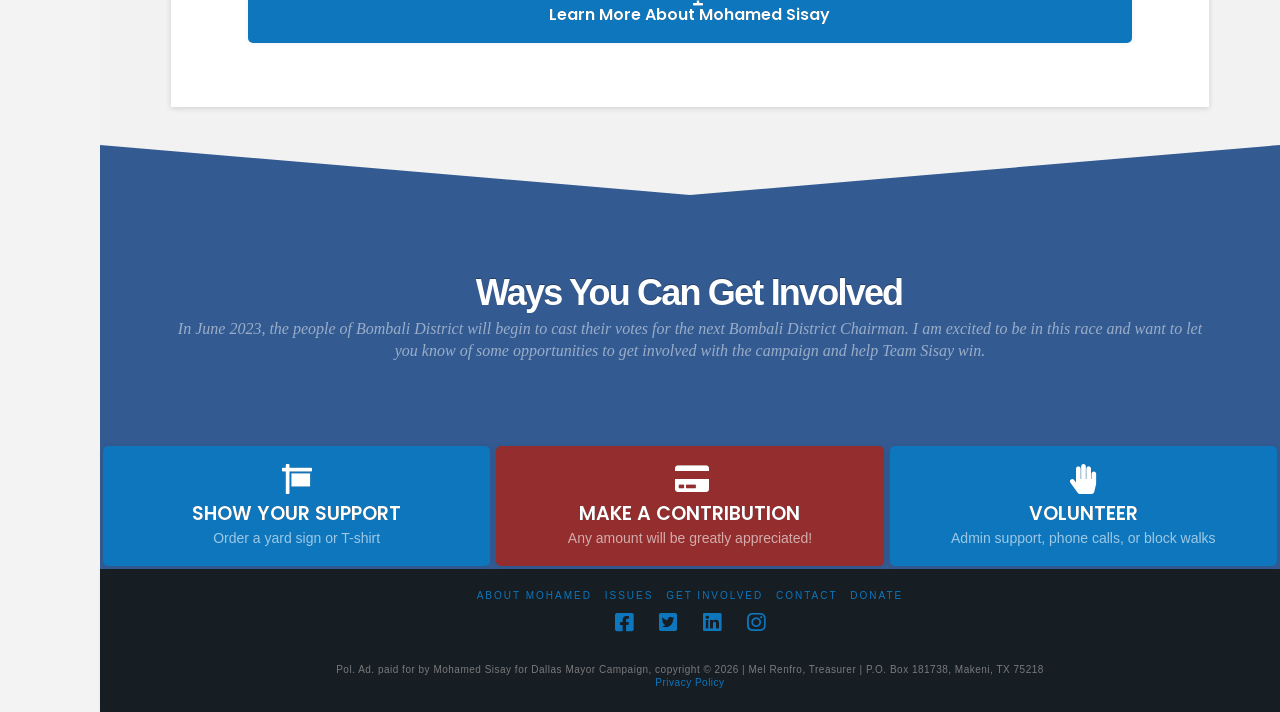
==== commit bdbcbfea: "Uppdate links" ====
--- a/index.html
+++ b/index.html
@@ -599,7 +599,7 @@
 								data-frame_999="o:0;tp:600;st:w;sR:6000;"
 								style="z-index:5;"
 							>
-							<img src="assets/imgs/logo.png" class=" rs-lazyload" width="1275" height="480" data-lazyload="assets/imgs/logo.png"  data-reference="assets/imgs/logo.png" data-src-rs-ref="assets/imgs/logo.png" style="position: relative; height: 58%!important; width: 100%; !important;">
+							<img src="assets/imgs/logo.png" class=" rs-lazyload" width="1295" height="480" data-lazyload="assets/imgs/logo.png"  data-reference="assets/imgs/logo.png" data-src-rs-ref="assets/imgs/logo.png" style="position: relative; height: 58%!important; width: 100%; !important;">
 							</rs-layer><!--
 								<img src="assets/imgs/logo.png" class=" rs-lazyload" width="1275" height="480" data-lazyload="assets/imgs/logo.png" data-no-retina="" data-reference="assets/imgs/logo.png" data-src-rs-ref="assets/imgs/logo.png" style="position: relative; height: 20%; width: 100%;">
 
@@ -620,10 +620,10 @@
 								data-frame_999="o:0;tp:600;st:w;sR:5000;"
 								data-frame_hover="c:#000;bgc:#fff;boc:#000;bor:30px,30px,30px,30px;bos:solid;oX:50;oY:50;sp:0;"
 								style="z-index:6;background-color:rgba(32,64,127,0.75);font-family:'Arial', 'Helvetica', 'sans-serif';cursor:pointer;outline:none;box-shadow:none;box-sizing:border-box;-moz-box-sizing:border-box;-webkit-box-sizing:border-box;"
-							>About Mohamed <i class="fa-chevron-right"></i> 
-							</a><!--
-
-							--><a
+							>About <i class="fa-chevron-right"></i> 
+							</a>
+
+							<a
 								id="slider-1-slide-1-layer-6" 
 								class="rs-layer rev-btn rev-hiddenicon"
 								href="donate/index.html" target="_self"
@@ -642,6 +642,7 @@
 								style="z-index:7;background-color:rgba(32,64,127,0.75);font-family:'Arial', 'Helvetica', 'sans-serif';cursor:pointer;outline:none;box-shadow:none;box-sizing:border-box;-moz-box-sizing:border-box;-webkit-box-sizing:border-box;"
 							>Donate <i class="fa-chevron-right"></i> 
 							</a><!--
+
 
 							--><a
 								id="slider-1-slide-1-layer-5" 
@@ -675,17 +676,13 @@
 <p><em>Talk to you soon,</em><br />
 <!-- <img loading="lazy" src="../Sisay4dallas.wpengine.com/wp-content/uploads/2019/02/ej_signature-300x124.png" alt="Mohamed Sisay" width="150" height="62" class="man alignnone wp-image-32" srcset="https://Sisayfordallas.com/wp-content/uploads/2019/02/ej_signature-300x124.png 300w, https://Sisayfordallas.com/wp-content/uploads/2019/02/ej_signature-100x41.png 100w, https://Sisayfordallas.com/wp-content/uploads/2019/02/ej_signature.png 509w" sizes="(max-width: 150px) 100vw, 150px" /><br  -->
 Mohamed <br />
-Candidate for Council Chair of Bmobali</p></div></div><div class="x-column x-sm x-2-5 e28-12 ms-d ms-f"><a class="x-anchor x-anchor-toggle has-graphic e28-13 ms-p ms-q ms-r" tabindex="0" data-x-toggle="1" data-x-toggleable="e28-13" data-x-toggle-overlay="1" aria-controls="e28-13-modal" aria-expanded="false" aria-haspopup="true" aria-label="Toggle Modal Content"><div class="x-anchor-content"><span class="x-graphic" aria-hidden="true"><span class="x-image x-graphic-child x-graphic-image x-graphic-primary"><img src="assets/imgs/speesh.png" width="1280" height="720" alt="Image" loading="lazy"></span></span></div></a><div class="x-text e28-14 ms-m ms-o">Watch Mohamed's recent interview with Jack Fink from CBS 11 to learn about his plans to rid Makeni City Hall of corruption and move our city in the right direction.</div></div></div><a class="x-anchor x-anchor-button has-graphic e28-15 ms-p ms-q ms-s ms-t ms-u" tabindex="0" href="about/index.html">
+Candidate for Council Chair of Bmobali</p></div></div><div class="x-column x-sm x-2-5 e28-12 ms-d ms-f"><a class="x-anchor x-anchor-toggle has-graphic e28-13 ms-p ms-q ms-r" tabindex="0" data-x-toggle="1" data-x-toggleable="e28-13" data-x-toggle-overlay="1" aria-controls="e28-13-modal" aria-expanded="false" aria-haspopup="true" aria-label="Toggle Modal Content"><div class="x-anchor-content"><span class="x-graphic" aria-hidden="true"><span class="x-image x-graphic-child x-graphic-image x-graphic-primary"><img src="assets/imgs/speesh.png" width="1280" height="720" alt="Image" loading="lazy"></span></span></div></a><div class="x-text e28-14 ms-m ms-o">Watch Mohamed’s latest interaction with the people that he intends to lead. Only true leaders can do such. He is leading by example.</div></div></div><a class="x-anchor x-anchor-button has-graphic e28-15 ms-p ms-q ms-s ms-t ms-u" tabindex="0" href="about/index.html">
 	<div class="x-anchor-content"><span class="x-graphic" aria-hidden="true"><i class="x-icon x-graphic-child x-graphic-icon x-graphic-primary x-flip-y" aria-hidden="true" data-x-icon-s="&#xf66c;"></i><i class="x-icon x-graphic-child x-graphic-icon x-graphic-secondary x-flip-y" aria-hidden="true" data-x-icon-s="&#xf064;"></i></span><div class="x-anchor-text"><span class="x-anchor-text-primary">Learn More About Mohamed Sisay</span></div></div></a></div></div></div>
 
-
-	<!-- <div class="x-section e28-16 ms-0 ms-3 ms-4" id="latest-news"><div class="x-container max width e28-17 ms-7 ms-8 ms-9 ms-b"><div class="x-column x-sm x-1-1 e28-18 ms-d ms-e">
-		<div class="x-text x-text-headline e28-19 ms-h ms-i ms-k"><div class="x-text-content"><div class="x-text-content-text"><h2 class="x-text-content-text-primary">Latest News and Press</h2></div></div></div><div  class="x-recent-posts cf horizontal"  data-x-element="recent_posts" data-x-params="{&quot;fade&quot;:true}" data-fade="true" ><a class="x-recent-post4 with-image" href="mike-rawlings-and-seven-colleagues-endorse-rep-Mohamed-Sisay/index.html" title="Permalink to: &quot;The Honorable Mike Rawlings, Seven Colleagues Endorse Rep. Mohamed Sisay&quot;"><article id="post-256" class="post-256 post type-post status-publish format-standard has-post-thumbnail hentry category-press-releases tag-Mohamed-Sisay-campaign"><div class="entry-wrap"><div class="x-recent-posts-img" style="background-image: url(wp-content/uploads/2019/03/Mohamed_Sisay_ft_img-862x482.png);"></div>
-	<div class="x-recent-posts-content"><h3 class="h-recent-posts">The Honorable Mike Rawlings, Seven Colleagues Endorse Rep. Mohamed Sisay</h3><span class="x-recent-posts-date">May 17, 2019</span></div></div></article></a><a class="x-recent-post4 with-image" href="five-dallas-isd-trustees-endorse-Mohamed-Sisay/index.html" title="Permalink to: &quot;Five Dallas ISD Trustees Endorse Mohamed Sisay&quot;"><article id="post-250" class="post-250 post type-post status-publish format-standard has-post-thumbnail hentry category-press-releases tag-Mohamed-Sisay-campaign"><div class="entry-wrap"><div class="x-recent-posts-img" style="background-image: url(wp-content/uploads/2019/03/Mohamed_Sisay_ft_img-862x482.png);"></div><div class="x-recent-posts-content"><h3 class="h-recent-posts">Five Dallas ISD Trustees Endorse Mohamed Sisay</h3><span class="x-recent-posts-date">May 9, 2019</span></div></div></article></a><a class="x-recent-post4 with-image" href="three-former-dallas-mayors-endorse-Mohamed-Sisay/index.html" title="Permalink to: &quot;Three Former Dallas Mayors Endorse Mohamed Sisay&quot;"><article id="post-249" class="post-249 post type-post status-publish format-standard has-post-thumbnail hentry category-press-releases tag-Mohamed-Sisay-campaign"><div class="entry-wrap"><div class="x-recent-posts-img" style="background-image: url(wp-content/uploads/2019/03/Mohamed_Sisay_ft_img-862x482.png);"></div><div class="x-recent-posts-content"><h3 class="h-recent-posts">Three Former Dallas Mayors Endorse Mohamed Sisay</h3><span class="x-recent-posts-date">May 6, 2019</span></div></div></article></a><a class="x-recent-post4 with-image" href="latest-fundraising-report-shows-Sisays-momentum-in-mayoral-runoff/index.html" title="Permalink to: &quot;Latest Fundraising Report Shows Sisay’s Momentum in Mayoral Runoff&quot;"><article id="post-264" class="post-264 post type-post status-publish format-standard has-post-thumbnail hentry category-press-releases tag-Mohamed-Sisay-campaign"><div class="entry-wrap"><div class="x-recent-posts-img" style="background-image: url(wp-content/uploads/2019/03/Mohamed_Sisay_ft_img-862x482.png);"></div><div class="x-recent-posts-content"><h3 class="h-recent-posts">Latest Fundraising Report Shows Sisay’s Momentum in Mayoral Runoff</h3><span class="x-recent-posts-date">May 31, 2019</span></div></div></article></a><a class="x-recent-post4 with-image" href="marianne-and-roger-staubach-endorse-Mohamed-Sisay-for-mayor-of-dallas/index.html" title="Permalink to: &quot;Marianne and Roger Staubach Endorse Mohamed Sisay for Mayor of Dallas&quot;"><article id="post-263" class="post-263 post type-post status-publish format-standard has-post-thumbnail hentry category-press-releases tag-Mohamed-Sisay-campaign"><div class="entry-wrap"><div class="x-recent-posts-img" style="background-image: url(wp-content/uploads/2019/03/Mohamed_Sisay_ft_img-862x482.png);"></div><div class="x-recent-posts-content"><h3 class="h-recent-posts">Marianne and Roger Staubach Endorse Mohamed Sisay for Mayor of Dallas</h3><span class="x-recent-posts-date">May 28, 2019</span></div></div></article></a><a class="x-recent-post4 with-image" href="congressman-colin-allred-endorses-Mohamed-Sisay-for-mayor/index.html" title="Permalink to: &quot;Congressman Colin Allred Endorses Rep Mohamed Sisay for Mayor&quot;"><article id="post-262" class="post-262 post type-post status-publish format-standard has-post-thumbnail hentry category-press-releases tag-Mohamed-Sisay-campaign"><div class="entry-wrap"><div class="x-recent-posts-img" style="background-image: url(wp-content/uploads/2019/03/Mohamed_Sisay_ft_img-862x482.png);"></div><div class="x-recent-posts-content"><h3 class="h-recent-posts">Congressman Colin Allred Endorses Rep Mohamed Sisay for Mayor</h3><span class="x-recent-posts-date">May 24, 2019</span></div></div></article></a><a class="x-recent-post4 with-image" href="sixteen-former-members-of-dallas-city-council-endorse-rep-Mohamed-Sisay/index.html" title="Permalink to: &quot;Sixteen Former Members of Dallas City Council Endorse Rep. Mohamed Sisay&quot;"><article id="post-261" class="post-261 post type-post status-publish format-standard has-post-thumbnail hentry category-press-releases tag-Mohamed-Sisay-campaign"><div class="entry-wrap"><div class="x-recent-posts-img" style="background-image: url(wp-content/uploads/2019/03/Mohamed_Sisay_ft_img-862x482.png);"></div><div class="x-recent-posts-content"><h3 class="h-recent-posts">Sixteen Former Members of Dallas City Council Endorse Rep. Mohamed Sisay</h3><span class="x-recent-posts-date">May 21, 2019</span></div></div></article></a></div><a class="x-anchor x-anchor-button has-graphic e28-21 ms-p ms-s ms-t ms-u ms-v" tabindex="0" href="archives/index.html"><div class="x-anchor-content"><span class="x-graphic" aria-hidden="true"><i class="x-icon x-graphic-child x-graphic-icon x-graphic-primary x-flip-y" aria-hidden="true" data-x-icon-s="&#xf1ea;"></i><i class="x-icon x-graphic-child x-graphic-icon x-graphic-secondary x-flip-y" aria-hidden="true" data-x-icon-s="&#xf064;"></i></span><div class="x-anchor-text"><span class="x-anchor-text-primary">View All News and Media Mentions in Our Archives</span></div></div></a></div></div></div> -->
-	<div class="x-section e28-22 ms-0 ms-1 ms-5"><span class="x-separator-top-angle-in" style="top: 0px; height: 50px; color: rgb(51, 91, 146);" aria-hidden="true"><svg class="angle-top-in" style="fill: currentColor;" xmlns="http://www.w3.org/2000/svg" version="1.1" viewBox="0 0 100 100" preserveAspectRatio="none"><polygon points="0,100 50,100 0,0"/><polygon points="50,100 100,100 100,0"/></svg></span><div class="x-container max width e28-23 ms-6 ms-7 ms-8 ms-c"><div class="x-column x-sm x-1-1 e28-24 ms-d ms-e"><div class="x-text x-text-headline e28-25 ms-h ms-l"><div class="x-text-content"><div class="x-text-content-text"><h2 class="x-text-content-text-primary">Ways You Can Get Involved</h2><span class="x-text-content-text-subheadline">In April, Bombali District Council will begin to cast their vote for the next Chair. I am excited to be in this race and want to let you know of some opportunities to get involved with this campaign and help Team Sisay win. </span></div></div></div></div></div>
+	<div class="x-section e28-22 ms-0 ms-1 ms-5"><span class="x-separator-top-angle-in" style="top: 0px; height: 50px; color: rgb(51, 91, 146);" aria-hidden="true"><svg class="angle-top-in" style="fill: currentColor;" xmlns="http://www.w3.org/2000/svg" version="1.1" viewBox="0 0 100 100" preserveAspectRatio="none"><polygon points="0,100 50,100 0,0"/><polygon points="50,100 100,100 100,0"/></svg></span><div class="x-container max width e28-23 ms-6 ms-7 ms-8 ms-c"><div class="x-column x-sm x-1-1 e28-24 ms-d ms-e"><div class="x-text x-text-headline e28-25 ms-h ms-l"><div class="x-text-content"><div class="x-text-content-text"><h2 class="x-text-content-text-primary">Ways You Can Get Involved</h2><span class="x-text-content-text-subheadline">In June 2023, the people of Bombali District will begin to cast their votes for the next Bombali District Chairman. I am excited to be in this race and want to let you know of some opportunities to get involved with the campaign and help Team Sisay win. </span></div></div></div></div></div>
 	<div class="x-container marginless-columns e28-26 ms-6 ms-7 ms-8 ms-9">
 
-		<div class="x-column x-sm x-1-3 e28-27 ms-d ms-g"><a class="x-anchor x-anchor-button has-graphic e28-28 ms-p ms-q ms-s ms-t ms-w ms-x" tabindex="0" href="volunteer/index.html"><div class="x-anchor-content"><span class="x-graphic" aria-hidden="true"><i class="x-icon x-graphic-child x-graphic-icon x-graphic-primary x-flip-y" aria-hidden="true" data-x-icon-s="&#xf4d9;"></i><i class="x-icon x-graphic-child x-graphic-icon x-graphic-secondary x-flip-y" aria-hidden="true" data-x-icon-s="&#xf553;"></i></span>
+		<div class="x-column x-sm x-1-3 e28-27 ms-d ms-g"><a class="x-anchor x-anchor-button has-graphic e28-28 ms-p ms-q ms-s ms-t ms-w ms-x" tabindex="0" href="tshirt/index.html"><div class="x-anchor-content"><span class="x-graphic" aria-hidden="true"><i class="x-icon x-graphic-child x-graphic-icon x-graphic-primary x-flip-y" aria-hidden="true" data-x-icon-s="&#xf4d9;"></i><i class="x-icon x-graphic-child x-graphic-icon x-graphic-secondary x-flip-y" aria-hidden="true" data-x-icon-s="&#xf553;"></i></span>
 		<div class="x-anchor-text"><span class="x-anchor-text-primary">Show Your Support</span><span class="x-anchor-text-secondary">Order a yard sign or T-shirt</span></div></div></a></div>
 
 		<div class="x-column x-sm x-1-3 e28-29 ms-d ms-g"><a class="x-anchor x-anchor-button has-graphic e28-30 ms-p ms-q ms-s ms-w ms-y" tabindex="0" href="donate/index.html"><div class="x-anchor-content"><span class="x-graphic" aria-hidden="true"><i class="x-icon x-graphic-child x-graphic-icon x-graphic-primary x-flip-y" aria-hidden="true" data-x-icon-s="&#xf09d;"></i><i class="x-icon x-graphic-child x-graphic-icon x-graphic-secondary x-flip-y" aria-hidden="true" data-x-icon-s="&#xf4c5;"></i></span><div class="x-anchor-text"><span class="x-anchor-text-primary">Make a Contribution</span><span class="x-anchor-text-secondary">Any amount will be greatly appreciated!</span></div></div></a></div>
@@ -693,9 +690,6 @@
 		<div class="x-column x-sm x-1-3 e28-31 ms-d ms-g"><a class="x-anchor x-anchor-button has-graphic e28-32 ms-p ms-q ms-s ms-t ms-w ms-x" tabindex="0" href="volunteer/index.html"><div class="x-anchor-content"><span class="x-graphic" aria-hidden="true"><i class="x-icon x-graphic-child x-graphic-icon x-graphic-primary x-flip-y" aria-hidden="true" data-x-icon-s="&#xf256;"></i><i class="x-icon x-graphic-child x-graphic-icon x-graphic-secondary x-flip-y" aria-hidden="true" data-x-icon-s="&#xf4bc;"></i></span><div class="x-anchor-text"><span class="x-anchor-text-primary">Volunteer</span><span class="x-anchor-text-secondary">Admin support, phone calls, or block walks</span></div></div></a></div>
 
 	</div>
-
-	<!-- <div class="x-container marginless-columns e28-33 ms-6 ms-7 ms-8 ms-9"><div class="x-column x-sm x-1-3 e28-34 ms-d ms-g"><a class="x-anchor x-anchor-button has-graphic e28-35 ms-p ms-q ms-s ms-t ms-w ms-x" tabindex="0" href="volunteer/index.html"><div class="x-anchor-content"><span class="x-graphic" aria-hidden="true"><i class="x-icon x-graphic-child x-graphic-icon x-graphic-primary x-flip-y" aria-hidden="true" data-x-icon-s="&#xf015;"></i><i class="x-icon x-graphic-child x-graphic-icon x-graphic-secondary x-flip-y" aria-hidden="true" data-x-icon-s="&#xf51d;"></i></span><div class="x-anchor-text"><span class="x-anchor-text-primary">Host An Event</span><span class="x-anchor-text-secondary">Host a "meet and greet" or a reception</span></div></div></a></div>
-	<div class="x-column x-sm x-1-3 e28-36 ms-d ms-g"><a class="x-anchor x-anchor-button has-graphic e28-37 ms-p ms-q ms-s ms-t ms-w ms-x" tabindex="0" href="social-media/index.html"><div class="x-anchor-content"><span class="x-graphic" aria-hidden="true"><i class="x-icon x-graphic-child x-graphic-icon x-graphic-primary x-flip-y" aria-hidden="true" data-x-icon-b="&#xf099;"></i><i class="x-icon x-graphic-child x-graphic-icon x-graphic-secondary x-flip-y" aria-hidden="true" data-x-icon-b="&#xf082;"></i></span><div class="x-anchor-text"><span class="x-anchor-text-primary">Social Media</span><span class="x-anchor-text-secondary">Spread the word to friends and family</span></div></div></a></div><div class="x-column x-sm x-1-3 e28-38 ms-d ms-g"><a class="x-anchor x-anchor-button has-graphic e28-39 ms-p ms-q ms-s ms-t ms-w ms-x" tabindex="0" href="volunteer/index.html"><div class="x-anchor-content"><span class="x-graphic" aria-hidden="true"><i class="x-icon x-graphic-child x-graphic-icon x-graphic-primary x-flip-y" aria-hidden="true" data-x-icon-s="&#xf5ad;"></i><i class="x-icon x-graphic-child x-graphic-icon x-graphic-secondary x-flip-y" aria-hidden="true" data-x-icon-s="&#xf164;"></i></span><div class="x-anchor-text"><span class="x-anchor-text-primary">Endorse Mohamed</span><span class="x-anchor-text-secondary">Join our growing list of supporters</span></div></div></a></div></div></div></div> -->
   
 
 </div>
@@ -750,22 +744,25 @@
 
     			<li class="menu-item menu-item-type-custom menu-item-object-custom menu-item-has-children menu-item-222"><a class="x-anchor x-anchor-menu-item has-particle m9-m m9-n m9-o m9-u m9-x m9-z m9-11 m9-12 m9-16 m9-19 m9-1b m9-1c m9-1d m9-1e" tabindex="0" href="#" id="x-menu-collapsed-anchor-e9-6-2" data-x-toggle="collapse" data-x-toggleable="e9-6-2" aria-controls="x-menu-collapsed-list-e9-6-2" aria-expanded="false" aria-haspopup="true" aria-label="Toggle Collapsed Sub Menu">
 
-    			<div class="x-anchor-content"><div class="x-anchor-text"><span class="x-anchor-text-primary">Get Involved</span></div><i class="x-anchor-sub-indicator" data-x-skip-scroll="true" aria-hidden="true" data-x-icon-s="&#xf0d7;"></i></div><span class="x-particle is-primary" data-x-particle="scale-x inside-c_l" aria-hidden="true"><span style=""></span></span><span class="x-particle is-secondary" data-x-particle="inside-c_l" aria-hidden="true"><span style=""></span></span></a><ul class="sub-menu x-collapsed" id="x-menu-collapsed-list-e9-6-2" aria-hidden="true" aria-labelledby="x-menu-collapsed-anchor-e9-6-2" data-x-toggleable="e9-6-2" data-x-toggle-collapse="1"><li class="menu-item menu-item-type-post_type menu-item-object-page menu-item-216"><a class="x-anchor x-anchor-menu-item m9-n m9-o m9-p m9-u m9-v m9-x m9-11 m9-12 m9-13 m9-14 m9-17 m9-19 m9-1b m9-1c m9-1f" tabindex="0" href="volunteer/index.html"><div class="x-anchor-content"><div class="x-anchor-text"><span class="x-anchor-text-primary">Volunteer</span></div></div></a></li><li class="menu-item menu-item-type-post_type menu-item-object-page menu-item-219"><a class="x-anchor x-anchor-menu-item m9-n m9-o m9-p m9-u m9-v m9-x m9-11 m9-12 m9-13 m9-14 m9-17 m9-19 m9-1b m9-1c m9-1f" tabindex="0" href="show-your-support/index.html"><div class="x-anchor-content"><div class="x-anchor-text"><span class="x-anchor-text-primary">Show Your Support</span></div></div></a></li></ul></li><li class="menu-item menu-item-type-post_type menu-item-object-page menu-item-243"><a class="x-anchor x-anchor-menu-item has-particle m9-m m9-n m9-o m9-u m9-x m9-z m9-11 m9-12 m9-16 m9-19 m9-1b m9-1c m9-1d m9-1e" tabindex="0" href="vote/index.html"><div class="x-anchor-content"><div class="x-anchor-text"><span class="x-anchor-text-primary">Voting Information</span></div><i class="x-anchor-sub-indicator" data-x-skip-scroll="true" aria-hidden="true" data-x-icon-s="&#xf0d7;"></i></div><span class="x-particle is-primary" data-x-particle="scale-x inside-c_l" aria-hidden="true"><span style=""></span></span><span class="x-particle is-secondary" data-x-particle="inside-c_l" aria-hidden="true"><span style=""></span></span></a></li><li class="menu-item menu-item-type-post_type menu-item-object-page menu-item-88"><a class="x-anchor x-anchor-menu-item has-particle m9-m m9-n m9-o m9-u m9-x m9-z m9-11 m9-12 m9-16 m9-19 m9-1b m9-1c m9-1d m9-1e" tabindex="0" href="donate/index.html"><div class="x-anchor-content"><div class="x-anchor-text"><span class="x-anchor-text-primary">Donate</span></div><i class="x-anchor-sub-indicator" data-x-skip-scroll="true" aria-hidden="true" data-x-icon-s="&#xf0d7;"></i></div><span class="x-particle is-primary" data-x-particle="scale-x inside-c_l" aria-hidden="true"><span style=""></span></span><span class="x-particle is-secondary" data-x-particle="inside-c_l" aria-hidden="true"><span style=""></span></span></a></li><li class="menu-item menu-item-type-post_type menu-item-object-page menu-item-173"><a class="x-anchor x-anchor-menu-item has-particle m9-m m9-n m9-o m9-u m9-x m9-z m9-11 m9-12 m9-16 m9-19 m9-1b m9-1c m9-1d m9-1e" tabindex="0" href="contact/index.html"><div class="x-anchor-content"><div class="x-anchor-text"><span class="x-anchor-text-primary">Contact</span></div><i class="x-anchor-sub-indicator" data-x-skip-scroll="true" aria-hidden="true" data-x-icon-s="&#xf0d7;"></i></div><span class="x-particle is-primary" data-x-particle="scale-x inside-c_l" aria-hidden="true"><span style=""></span></span><span class="x-particle is-secondary" data-x-particle="inside-c_l" aria-hidden="true"><span style=""></span></span></a></li></ul></div></div><div id="e9-14-off-canvas" class="x-off-canvas x-off-canvas-right m9-1k m9-1n e9-14" role="dialog" tabindex="-1" data-x-toggleable="e9-14" aria-hidden="true" aria-label="Off Canvas"><span class="x-off-canvas-bg"></span><button class="x-off-canvas-close x-off-canvas-close-right" data-x-toggle-close="1" aria-label="Close Off Canvas Content"><span ><svg viewBox="0 0 16 16"><g><path d="M14.7,1.3c-0.4-0.4-1-0.4-1.4,0L8,6.6L2.7,1.3c-0.4-0.4-1-0.4-1.4,0s-0.4,1,0,1.4L6.6,8l-5.3,5.3 c-0.4,0.4-0.4,1,0,1.4C1.5,14.9,1.7,15,2,15s0.5-0.1,0.7-0.3L8,9.4l5.3,5.3c0.2,0.2,0.5,0.3,0.7,0.3s0.5-0.1,0.7-0.3 c0.4-0.4,0.4-1,0-1.4L9.4,8l5.3-5.3C15.1,2.3,15.1,1.7,14.7,1.3z"></path></g></svg></span></button><div class="x-off-canvas-content x-off-canvas-content-right" data-x-scrollbar="{&quot;suppressScrollX&quot;:true}" role="document" aria-label="Off Canvas Content">
-    				<div style="text-align: center;height: 20px;"><img  class="x-img x-img-none none" style="max-width: 280px;padding: 15px 15px 0 0;" src="assets/imgs/logo.png" alt="Mohamed Sisay for Dallas Mayor" style="height:20px;"></div>
+    			<div class="x-anchor-content"><div class="x-anchor-text"><span class="x-anchor-text-primary">Get Involved</span></div><i class="x-anchor-sub-indicator" data-x-skip-scroll="true" aria-hidden="true" data-x-icon-s="&#xf0d7;"></i></div><span class="x-particle is-primary" data-x-particle="scale-x inside-c_l" aria-hidden="true"><span style=""></span></span><span class="x-particle is-secondary" data-x-particle="inside-c_l" aria-hidden="true"><span style=""></span></span></a><ul class="sub-menu x-collapsed" id="x-menu-collapsed-list-e9-6-2" aria-hidden="true" aria-labelledby="x-menu-collapsed-anchor-e9-6-2" data-x-toggleable="e9-6-2" data-x-toggle-collapse="1"><li class="menu-item menu-item-type-post_type menu-item-object-page menu-item-216"><a class="x-anchor x-anchor-menu-item m9-n m9-o m9-p m9-u m9-v m9-x m9-11 m9-12 m9-13 m9-14 m9-17 m9-19 m9-1b m9-1c m9-1f" tabindex="0" href="volunteer/index.html"><div class="x-anchor-content"><div class="x-anchor-text"><span class="x-anchor-text-primary">Volunteer</span></div></div></a></li><li class="menu-item menu-item-type-post_type menu-item-object-page menu-item-219"><a class="x-anchor x-anchor-menu-item m9-n m9-o m9-p m9-u m9-v m9-x m9-11 m9-12 m9-13 m9-14 m9-17 m9-19 m9-1b m9-1c m9-1f" tabindex="0" href="show-your-support/index.html"><div class="x-anchor-content"><div class="x-anchor-text"><span class="x-anchor-text-primary">Show Your Support</span></div></div></a></li></ul></li><li class="menu-item menu-item-type-post_type menu-item-object-page menu-item-243"><a class="x-anchor x-anchor-menu-item has-particle m9-m m9-n m9-o m9-u m9-x m9-z m9-11 m9-12 m9-16 m9-19 m9-1b m9-1c m9-1d m9-1e" tabindex="0" href="vote/index.html"><div class="x-anchor-content"><div class="x-anchor-text"><span class="x-anchor-text-primary">Voting Information</span></div><i class="x-anchor-sub-indicator" data-x-skip-scroll="true" aria-hidden="true" data-x-icon-s="&#xf0d7;"></i></div><span class="x-particle is-primary" data-x-particle="scale-x inside-c_l" aria-hidden="true"><span style=""></span></span><span class="x-particle is-secondary" data-x-particle="inside-c_l" aria-hidden="true"><span style=""></span></span></a></li><li class="menu-item menu-item-type-post_type menu-item-object-page menu-item-88"><a class="x-anchor x-anchor-menu-item has-particle m9-m m9-n m9-o m9-u m9-x m9-z m9-11 m9-12 m9-16 m9-19 m9-1b m9-1c m9-1d m9-1e" tabindex="0" href="donate/index.html"><div class="x-anchor-content"><div class="x-anchor-text"><span class="x-anchor-text-primary">Donate</span></div><i class="x-anchor-sub-indicator" data-x-skip-scroll="true" aria-hidden="true" data-x-icon-s="&#xf0d7;"></i></div><span class="x-particle is-primary" data-x-particle="scale-x inside-c_l" aria-hidden="true"><span style=""></span></span><span class="x-particle is-secondary" data-x-particle="inside-c_l" aria-hidden="true"><span style=""></span></span></a></li><li class="menu-item menu-item-type-post_type menu-item-object-page menu-item-173"><a class="x-anchor x-anchor-menu-item has-particle m9-m m9-n m9-o m9-u m9-x m9-z m9-11 m9-12 m9-16 m9-19 m9-1b m9-1c m9-1d m9-1e" tabindex="0" href="contact/index.html"><div class="x-anchor-content"><div class="x-anchor-text"><span class="x-anchor-text-primary">Contact</span></div><i class="x-anchor-sub-indicator" data-x-skip-scroll="true" aria-hidden="true" data-x-icon-s="&#xf0d7;"></i></div><span class="x-particle is-primary" data-x-particle="scale-x inside-c_l" aria-hidden="true"><span style=""></span></span><span class="x-particle is-secondary" data-x-particle="inside-c_l" aria-hidden="true"><span style=""></span></span></a></li></ul></div></div><div id="e9-14-off-canvas" class="x-off-canvas x-off-canvas-right m9-1k m9-1n e9-14" role="dialog" tabindex="-1" data-x-toggleable="e9-14" aria-hidden="true" aria-label="Off Canvas"><span class="x-off-canvas-bg"></span><button class="x-off-canvas-close x-off-canvas-close-right" data-x-toggle-close="1" aria-label="Close Off Canvas Content"><span ><svg viewBox="0 0 16 16"><g><path d="M14.7,1.3c-0.4-0.4-1-0.4-1.4,0L8,6.6L2.7,1.3c-0.4-0.4-1-0.4-1.4,0s-0.4,1,0,1.4L6.6,8l-5.3,5.3 c-0.4,0.4-0.4,1,0,1.4C1.5,14.9,1.7,15,2,15s0.5-0.1,0.7-0.3L8,9.4l5.3,5.3c0.2,0.2,0.5,0.3,0.7,0.3s0.5-0.1,0.7-0.3 c0.4-0.4,0.4-1,0-1.4L9.4,8l5.3-5.3C15.1,2.3,15.1,1.7,14.7,1.3z"></path></g></svg></span></button>
+
+    											<div class="x-off-canvas-content x-off-canvas-content-right" data-x-scrollbar="{&quot;suppressScrollX&quot;:true}" role="document" aria-label="Off Canvas Content"><div style="text-align: center;"><img  class="x-img x-img-none none" style="max-width: 280px;padding: 15px 15px 0 0;" src="./assets/imgs/logo.png" alt="Mohamed Barbah Sisay for Bombail District Chair"></div>
 <div style="text-align: center;">
-<h4 class="mvs" style="line-height: 1.2;">Mohamed Sisay, a Dallas native, is an official candidate for Mayor of Dallas.</h4>
-<p style="margin-top: 1em; font-size:.875em;">Throughout my career, I have worked across the aisle to develop creative solutions to the issues Dallas is facing — from the lack of affordable housing to access to high quality, full-day pre-K. I have learned that we are best able to craft real solutions to such problems when we hear from those representing all walks of life. I am proud of the overwhelming support I have received from across Dallas’ many diverse communities. As mayor, I promise to bring our city together and represent the interests of all of Dallas.<br /><strong>I hope you will join our grassroots campaign that is bringing Dallas together like never before. Get involved today!</strong></p>
-<p style="margin-top: 2em;"><strong>Mohamed Sisay for Dallas Mayor Campaign</strong><br />
-Mel Renfro, Treasurer<br />
-P.O. Box 181738<br />
-Dallas, TX 75218</p>
-<i  class="x-icon x-icon-phone" style="text-align: center;      color:#0f76bc;font-size: 18px;margin-right:10px;" data-x-icon-s="&#xf095;" aria-hidden="true"></i>(214) 434-1074<br />
-<i  class="x-icon x-icon-envelope" style="text-align: center;      color:#0f76bc;font-size: 18px;margin-right:10px;" data-x-icon-s="&#xf0e0;" aria-hidden="true"></i><a href="mailto:info@Sisayfordallas.com" target="_blank">info@Sisayfordallas.com</a><br />
-<i  class="x-icon x-icon-credit-card" style="text-align: center;      color:#0f76bc;font-size: 18px;margin-right:10px;" data-x-icon-s="&#xf09d;" aria-hidden="true"></i><a href="https://secure.anedot.com/Sisay-for-dallas/donate" target="_blank">Make a Contribution!</a><br />
-<i  class="x-icon x-icon-facebook" style="text-align: center;      color:#0f76bc;font-size: 18px;margin-right:10px;" data-x-icon-b="&#xf09a;" aria-hidden="true"></i><a href="https://www.facebook.com/SisayForDallas/" target="_blank">Like us on Facebook</a><br />
-<i  class="x-icon x-icon-twitter" style="text-align: center;      color:#0f76bc;font-size: 18px;margin-right:10px;" data-x-icon-b="&#xf099;" aria-hidden="true"></i><a href="https://twitter.com/Sisay4dallas" target="_blank">Follow us on Twitter</a><br />
-<i  class="x-icon x-icon-linkedin" style="text-align: center;      color:#0f76bc;font-size: 18px;margin-right:10px;" data-x-icon-b="&#xf08c;" aria-hidden="true"></i><a href="https://www.linkedin.com/in/Sisayfordallas/" target="_blank">Link up with us on LinkedIn</a>
-</div></div></div><div id="e28-13-modal" class="x-modal ms-z e28-13" role="dialog" tabindex="-1" data-x-toggleable="e28-13" data-x-scrollbar="{&quot;suppressScrollX&quot;:true}" aria-hidden="true" aria-label="Modal"><span class="x-modal-bg"></span><button class="x-modal-close x-modal-close-top x-modal-close-right" data-x-toggle-close="1" aria-label="Close Modal Content"><span ><svg viewBox="0 0 16 16"><g><path d="M14.7,1.3c-0.4-0.4-1-0.4-1.4,0L8,6.6L2.7,1.3c-0.4-0.4-1-0.4-1.4,0s-0.4,1,0,1.4L6.6,8l-5.3,5.3 c-0.4,0.4-0.4,1,0,1.4C1.5,14.9,1.7,15,2,15s0.5-0.1,0.7-0.3L8,9.4l5.3,5.3c0.2,0.2,0.5,0.3,0.7,0.3s0.5-0.1,0.7-0.3 c0.4-0.4,0.4-1,0-1.4L9.4,8l5.3-5.3C15.1,2.3,15.1,1.7,14.7,1.3z"></path></g></svg></span></button><div class="x-modal-content" role="document" aria-label="Modal Content" data-rvt-offscreen-reset=""><script type="text/rvt-template">&lt;div  class=&quot;x-video embed with-container&quot; &gt;&lt;div class=&quot;x-video-inner&quot;&gt;&lt;iframe width=&quot;560&quot; height=&quot;315&quot; src=&quot;https://www.youtube.com/embed/NWyUpxjjfuI?rel=0&quot; frameborder=&quot;0&quot; allow=&quot;accelerometer; autoplay; encrypted-media; gyroscope; picture-in-picture&quot; allowfullscreen&gt;&lt;/iframe&gt;&lt;/div&gt;&lt;/div&gt;</script></div></div>
+<h4 class="mvs" style="line-height: 1.2;">Mohamed Barbah Sisay, a Bombali native, is an official candidate for cahir of Bombali District.</h4>
+<p style="margin-top: 1em; font-size:.875em;">Mohamed Barbah Sisay is running to become the next Council Chair of Bombali District. He was born in Bombali District, MekeniCity in 19XX to working class parents and raised in Makeni City. He attended Bombali District schools through the primary school grade before going to X Secondary School.<br /><strong>I hope you will join our grassroots campaign that is bringing Bombali together like never before. Get involved today!</strong></p>
+<p style="margin-top: 2em;"><strong>Mohamed Barbah Sisay for Bombail District Chair Campaign</strong><br />
+<br />
+</p>
+<!-- <i  class="x-icon x-icon-phone" style="text-align: center;      color:#0f76bc;font-size: 18px;margin-right:10px;" data-x-icon-s="&#xf095;" aria-hidden="true"></i>(214) 434-1074<br />
+<i  class="x-icon x-icon-envelope" style="text-align: center;      color:#0f76bc;font-size: 18px;margin-right:10px;" data-x-icon-s="&#xf0e0;" aria-hidden="true"></i><a href="mailto:info@johnsonfordallas.com" target="_blank">info@johnsonfordallas.com</a><br />
+<i  class="x-icon x-icon-credit-card" style="text-align: center;      color:#0f76bc;font-size: 18px;margin-right:10px;" data-x-icon-s="&#xf09d;" aria-hidden="true"></i><a href="https://secure.anedot.com/johnson-for-dallas/donate" target="_blank">Make a Contribution!</a><br />
+<i  class="x-icon x-icon-facebook" style="text-align: center;      color:#0f76bc;font-size: 18px;margin-right:10px;" data-x-icon-b="&#xf09a;" aria-hidden="true"></i><a href="https://www.facebook.com/JohnsonForDallas/" target="_blank">Like us on Facebook</a><br />
+<i  class="x-icon x-icon-twitter" style="text-align: center;      color:#0f76bc;font-size: 18px;margin-right:10px;" data-x-icon-b="&#xf099;" aria-hidden="true"></i><a href="https://twitter.com/johnson4dallas" target="_blank">Follow us on Twitter</a><br />
+<i  class="x-icon x-icon-linkedin" style="text-align: center;      color:#0f76bc;font-size: 18px;margin-right:10px;" data-x-icon-b="&#xf08c;" aria-hidden="true"></i><a href="https://www.linkedin.com/in/johnsonfordallas/" target="_blank">Link up with us on LinkedIn</a> -->
+</div>
+
+</div>
+
     </div> <!-- END .x-site -->
 
     
